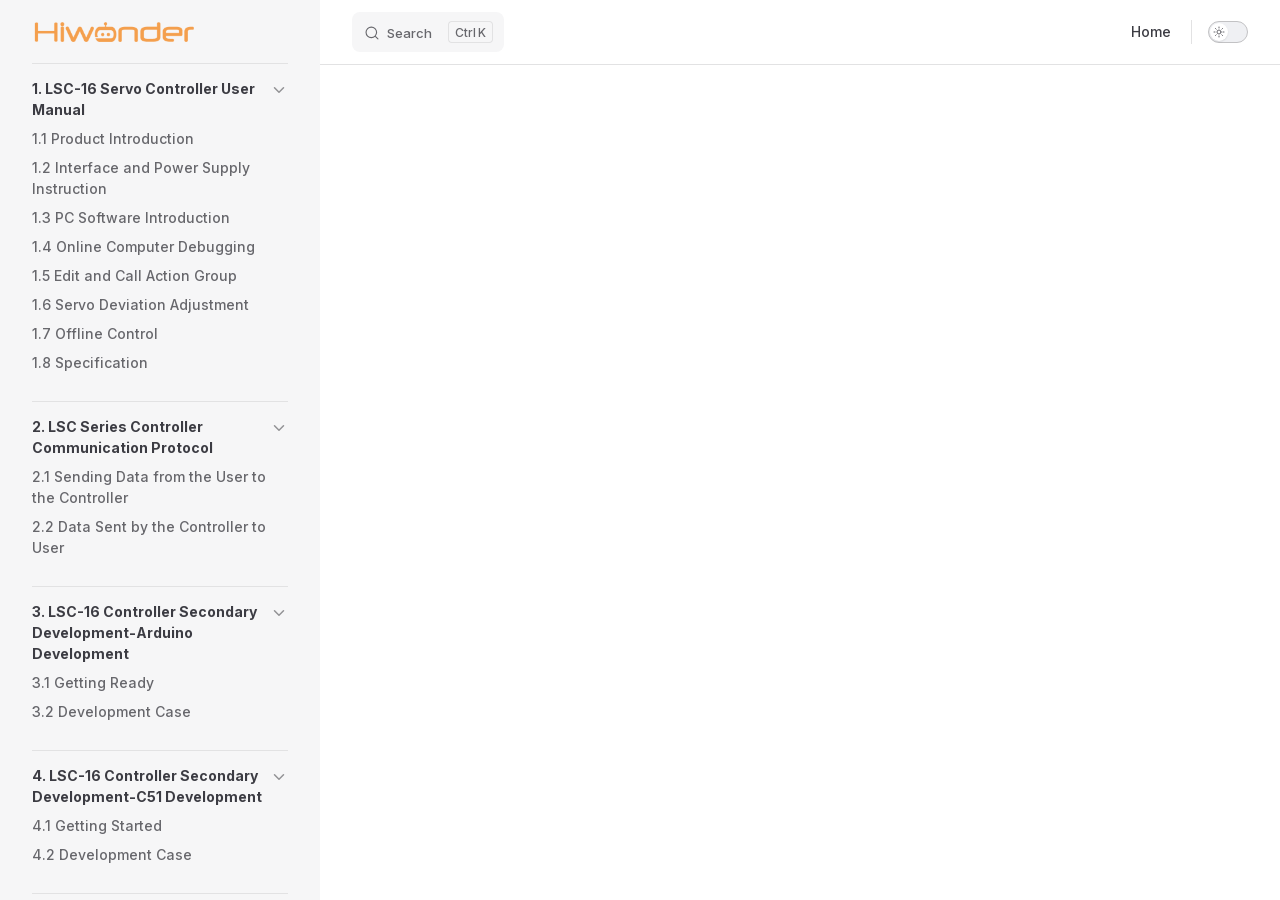
==== projects/16-Channel-Servo-Controller/en/latest/docs/index.html @ 2fcb3df2 "内容修改" ====
<!DOCTYPE html>
<html lang="en-US" dir="ltr">
  <head>
    <meta charset="utf-8">
    <meta name="viewport" content="width=device-width,initial-scale=1">
    <title>16-Channel-Servo-Controller Documentation</title>
    <meta name="description" content="16-Channel-Servo-Controller robot documentation">
    <meta name="generator" content="VitePress v1.6.4">
    <link rel="preload stylesheet" href="/projects/16-Channel-Servo-Controller/en/latest/assets/style.Dv6ISvpn.css" as="style">
    <link rel="preload stylesheet" href="/projects/16-Channel-Servo-Controller/en/latest/vp-icons.css" as="style">
    
    <script type="module" src="/projects/16-Channel-Servo-Controller/en/latest/assets/app.BiX1Dhew.js"></script>
    <link rel="preload" href="/projects/16-Channel-Servo-Controller/en/latest/assets/inter-roman-latin.Di8DUHzh.woff2" as="font" type="font/woff2" crossorigin="">
    <link rel="modulepreload" href="/projects/16-Channel-Servo-Controller/en/latest/assets/chunks/theme.Bctfc_Da.js">
    <link rel="modulepreload" href="/projects/16-Channel-Servo-Controller/en/latest/assets/chunks/framework.DXeNGkhD.js">
    <link rel="modulepreload" href="/projects/16-Channel-Servo-Controller/en/latest/assets/docs_index.md.D8dsH6nH.lean.js">
    <link rel="icon" href="/projects/16-Channel-Servo-Controller/en/latest/favicon.ico">
    <script id="check-dark-mode">(()=>{const e=localStorage.getItem("vitepress-theme-appearance")||"auto",a=window.matchMedia("(prefers-color-scheme: dark)").matches;(!e||e==="auto"?a:e==="dark")&&document.documentElement.classList.add("dark")})();</script>
    <script id="check-mac-os">document.documentElement.classList.toggle("mac",/Mac|iPhone|iPod|iPad/i.test(navigator.platform));</script>
  </head>
  <body>
    <div id="app"><!--[--><div class="Layout" data-v-5d98c3a5><!--[--><!--]--><!--[--><span tabindex="-1" data-v-0b0ada53></span><a href="#VPContent" class="VPSkipLink visually-hidden" data-v-0b0ada53>Skip to content</a><!--]--><!----><header class="VPNav" data-v-5d98c3a5 data-v-ae24b3ad><div class="VPNavBar" data-v-ae24b3ad data-v-6aa21345><div class="wrapper" data-v-6aa21345><div class="container" data-v-6aa21345><div class="title" data-v-6aa21345><div class="VPNavBarTitle has-sidebar" data-v-6aa21345 data-v-1168a8e4><a class="title" href="/projects/16-Channel-Servo-Controller/en/latest/" data-v-1168a8e4><!--[--><!--]--><!--[--><img class="VPImage logo" src="/projects/16-Channel-Servo-Controller/en/latest/e-logo.png" alt data-v-8426fc1a><!--]--><!----><!--[--><!--]--></a></div></div><div class="content" data-v-6aa21345><div class="content-body" data-v-6aa21345><!--[--><!--]--><div class="VPNavBarSearch search" data-v-6aa21345><!--[--><!----><div id="local-search"><button type="button" class="DocSearch DocSearch-Button" aria-label="Search"><span class="DocSearch-Button-Container"><span class="vp-icon DocSearch-Search-Icon"></span><span class="DocSearch-Button-Placeholder">Search</span></span><span class="DocSearch-Button-Keys"><kbd class="DocSearch-Button-Key"></kbd><kbd class="DocSearch-Button-Key">K</kbd></span></button></div><!--]--></div><nav aria-labelledby="main-nav-aria-label" class="VPNavBarMenu menu" data-v-6aa21345 data-v-dc692963><span id="main-nav-aria-label" class="visually-hidden" data-v-dc692963> Main Navigation </span><!--[--><!--[--><a class="VPLink link vp-external-link-icon VPNavBarMenuLink" href="https://www.hiwonder.net/" target="_self" rel="noreferrer" tabindex="0" data-v-dc692963 data-v-e56f3d57><!--[--><span data-v-e56f3d57>Home</span><!--]--></a><!--]--><!--]--></nav><!----><div class="VPNavBarAppearance appearance" data-v-6aa21345 data-v-6c893767><button class="VPSwitch VPSwitchAppearance" type="button" role="switch" title aria-checked="false" data-v-6c893767 data-v-5337faa4 data-v-1d5665e3><span class="check" data-v-1d5665e3><span class="icon" data-v-1d5665e3><!--[--><span class="vpi-sun sun" data-v-5337faa4></span><span class="vpi-moon moon" data-v-5337faa4></span><!--]--></span></span></button></div><!----><div class="VPFlyout VPNavBarExtra extra" data-v-6aa21345 data-v-bb2aa2f0 data-v-cf11d7a2><button type="button" class="button" aria-haspopup="true" aria-expanded="false" aria-label="extra navigation" data-v-cf11d7a2><span class="vpi-more-horizontal icon" data-v-cf11d7a2></span></button><div class="menu" data-v-cf11d7a2><div class="VPMenu" data-v-cf11d7a2 data-v-b98bc113><!----><!--[--><!--[--><!----><div class="group" data-v-bb2aa2f0><div class="item appearance" data-v-bb2aa2f0><p class="label" data-v-bb2aa2f0>Appearance</p><div class="appearance-action" data-v-bb2aa2f0><button class="VPSwitch VPSwitchAppearance" type="button" role="switch" title aria-checked="false" data-v-bb2aa2f0 data-v-5337faa4 data-v-1d5665e3><span class="check" data-v-1d5665e3><span class="icon" data-v-1d5665e3><!--[--><span class="vpi-sun sun" data-v-5337faa4></span><span class="vpi-moon moon" data-v-5337faa4></span><!--]--></span></span></button></div></div></div><!----><!--]--><!--]--></div></div></div><!--[--><!--]--><button type="button" class="VPNavBarHamburger hamburger" aria-label="mobile navigation" aria-expanded="false" aria-controls="VPNavScreen" data-v-6aa21345 data-v-e5dd9c1c><span class="container" data-v-e5dd9c1c><span class="top" data-v-e5dd9c1c></span><span class="middle" data-v-e5dd9c1c></span><span class="bottom" data-v-e5dd9c1c></span></span></button></div></div></div></div><div class="divider" data-v-6aa21345><div class="divider-line" data-v-6aa21345></div></div></div><!----></header><div class="VPLocalNav has-sidebar empty" data-v-5d98c3a5 data-v-a6f0e41e><div class="container" data-v-a6f0e41e><button class="menu" aria-expanded="false" aria-controls="VPSidebarNav" data-v-a6f0e41e><span class="vpi-align-left menu-icon" data-v-a6f0e41e></span><span class="menu-text" data-v-a6f0e41e>Menu</span></button><div class="VPLocalNavOutlineDropdown" style="--vp-vh:0px;" data-v-a6f0e41e data-v-8a42e2b4><button data-v-8a42e2b4>Return to top</button><!----></div></div></div><aside class="VPSidebar" data-v-5d98c3a5 data-v-319d5ca6><div class="curtain" data-v-319d5ca6></div><nav class="nav" id="VPSidebarNav" aria-labelledby="sidebar-aria-label" tabindex="-1" data-v-319d5ca6><span class="visually-hidden" id="sidebar-aria-label" data-v-319d5ca6> Sidebar Navigation </span><!--[--><!--]--><!--[--><div class="no-transition group" data-v-c40bc020><section class="VPSidebarItem level-0 collapsible is-link" data-v-c40bc020 data-v-b3fd67f8><div class="item" tabindex="0" data-v-b3fd67f8><div class="indicator" data-v-b3fd67f8></div><a class="VPLink link link" href="/projects/16-Channel-Servo-Controller/en/latest/docs/1_User_Manual_formatted.html" data-v-b3fd67f8><!--[--><h2 class="text" data-v-b3fd67f8>1. LSC-16 Servo Controller User Manual</h2><!--]--></a><div class="caret" role="button" aria-label="toggle section" tabindex="0" data-v-b3fd67f8><span class="vpi-chevron-right caret-icon" data-v-b3fd67f8></span></div></div><div class="items" data-v-b3fd67f8><!--[--><div class="VPSidebarItem level-1 is-link" data-v-b3fd67f8 data-v-b3fd67f8><div class="item" data-v-b3fd67f8><div class="indicator" data-v-b3fd67f8></div><a class="VPLink link link" href="/projects/16-Channel-Servo-Controller/en/latest/docs/1_User_Manual_formatted.html#_1-1-product-introduction" data-v-b3fd67f8><!--[--><p class="text" data-v-b3fd67f8>1.1 Product Introduction</p><!--]--></a><!----></div><!----></div><div class="VPSidebarItem level-1 is-link" data-v-b3fd67f8 data-v-b3fd67f8><div class="item" data-v-b3fd67f8><div class="indicator" data-v-b3fd67f8></div><a class="VPLink link link" href="/projects/16-Channel-Servo-Controller/en/latest/docs/1_User_Manual_formatted.html#_1-2-interface-and-power-supply-instruction" data-v-b3fd67f8><!--[--><p class="text" data-v-b3fd67f8>1.2 Interface and Power Supply Instruction</p><!--]--></a><!----></div><!----></div><div class="VPSidebarItem level-1 is-link" data-v-b3fd67f8 data-v-b3fd67f8><div class="item" data-v-b3fd67f8><div class="indicator" data-v-b3fd67f8></div><a class="VPLink link link" href="/projects/16-Channel-Servo-Controller/en/latest/docs/1_User_Manual_formatted.html#_1-3-pc-software-introduction" data-v-b3fd67f8><!--[--><p class="text" data-v-b3fd67f8>1.3 PC Software Introduction</p><!--]--></a><!----></div><!----></div><div class="VPSidebarItem level-1 is-link" data-v-b3fd67f8 data-v-b3fd67f8><div class="item" data-v-b3fd67f8><div class="indicator" data-v-b3fd67f8></div><a class="VPLink link link" href="/projects/16-Channel-Servo-Controller/en/latest/docs/1_User_Manual_formatted.html#_1-4-online-computer-debugging" data-v-b3fd67f8><!--[--><p class="text" data-v-b3fd67f8>1.4 Online Computer Debugging</p><!--]--></a><!----></div><!----></div><div class="VPSidebarItem level-1 is-link" data-v-b3fd67f8 data-v-b3fd67f8><div class="item" data-v-b3fd67f8><div class="indicator" data-v-b3fd67f8></div><a class="VPLink link link" href="/projects/16-Channel-Servo-Controller/en/latest/docs/1_User_Manual_formatted.html#_1-5-edit-and-call-action-group" data-v-b3fd67f8><!--[--><p class="text" data-v-b3fd67f8>1.5 Edit and Call Action Group</p><!--]--></a><!----></div><!----></div><div class="VPSidebarItem level-1 is-link" data-v-b3fd67f8 data-v-b3fd67f8><div class="item" data-v-b3fd67f8><div class="indicator" data-v-b3fd67f8></div><a class="VPLink link link" href="/projects/16-Channel-Servo-Controller/en/latest/docs/1_User_Manual_formatted.html#_1-6-servo-deviation-adjustment" data-v-b3fd67f8><!--[--><p class="text" data-v-b3fd67f8>1.6 Servo Deviation Adjustment</p><!--]--></a><!----></div><!----></div><div class="VPSidebarItem level-1 is-link" data-v-b3fd67f8 data-v-b3fd67f8><div class="item" data-v-b3fd67f8><div class="indicator" data-v-b3fd67f8></div><a class="VPLink link link" href="/projects/16-Channel-Servo-Controller/en/latest/docs/1_User_Manual_formatted.html#_1-7-offline-control" data-v-b3fd67f8><!--[--><p class="text" data-v-b3fd67f8>1.7 Offline Control</p><!--]--></a><!----></div><!----></div><div class="VPSidebarItem level-1 is-link" data-v-b3fd67f8 data-v-b3fd67f8><div class="item" data-v-b3fd67f8><div class="indicator" data-v-b3fd67f8></div><a class="VPLink link link" href="/projects/16-Channel-Servo-Controller/en/latest/docs/1_User_Manual_formatted.html#_1-8-specification" data-v-b3fd67f8><!--[--><p class="text" data-v-b3fd67f8>1.8 Specification</p><!--]--></a><!----></div><!----></div><!--]--></div></section></div><div class="no-transition group" data-v-c40bc020><section class="VPSidebarItem level-0 collapsible is-link" data-v-c40bc020 data-v-b3fd67f8><div class="item" tabindex="0" data-v-b3fd67f8><div class="indicator" data-v-b3fd67f8></div><a class="VPLink link link" href="/projects/16-Channel-Servo-Controller/en/latest/docs/2_Communication_Protocol.html" data-v-b3fd67f8><!--[--><h2 class="text" data-v-b3fd67f8>2. LSC Series Controller Communication Protocol</h2><!--]--></a><div class="caret" role="button" aria-label="toggle section" tabindex="0" data-v-b3fd67f8><span class="vpi-chevron-right caret-icon" data-v-b3fd67f8></span></div></div><div class="items" data-v-b3fd67f8><!--[--><div class="VPSidebarItem level-1 is-link" data-v-b3fd67f8 data-v-b3fd67f8><div class="item" data-v-b3fd67f8><div class="indicator" data-v-b3fd67f8></div><a class="VPLink link link" href="/projects/16-Channel-Servo-Controller/en/latest/docs/2_Communication_Protocol.html#_2-1-sending-data-from-the-user-to-the-controller" data-v-b3fd67f8><!--[--><p class="text" data-v-b3fd67f8>2.1 Sending Data from the User to the Controller</p><!--]--></a><!----></div><!----></div><div class="VPSidebarItem level-1 is-link" data-v-b3fd67f8 data-v-b3fd67f8><div class="item" data-v-b3fd67f8><div class="indicator" data-v-b3fd67f8></div><a class="VPLink link link" href="/projects/16-Channel-Servo-Controller/en/latest/docs/2_Communication_Protocol.html#_2-2-data-sent-by-the-controller-to-user" data-v-b3fd67f8><!--[--><p class="text" data-v-b3fd67f8>2.2 Data Sent by the Controller to User</p><!--]--></a><!----></div><!----></div><!--]--></div></section></div><div class="no-transition group" data-v-c40bc020><section class="VPSidebarItem level-0 collapsible is-link" data-v-c40bc020 data-v-b3fd67f8><div class="item" tabindex="0" data-v-b3fd67f8><div class="indicator" data-v-b3fd67f8></div><a class="VPLink link link" href="/projects/16-Channel-Servo-Controller/en/latest/docs/3_Arduino_Development.html" data-v-b3fd67f8><!--[--><h2 class="text" data-v-b3fd67f8>3. LSC-16 Controller Secondary Development-Arduino Development</h2><!--]--></a><div class="caret" role="button" aria-label="toggle section" tabindex="0" data-v-b3fd67f8><span class="vpi-chevron-right caret-icon" data-v-b3fd67f8></span></div></div><div class="items" data-v-b3fd67f8><!--[--><div class="VPSidebarItem level-1 is-link" data-v-b3fd67f8 data-v-b3fd67f8><div class="item" data-v-b3fd67f8><div class="indicator" data-v-b3fd67f8></div><a class="VPLink link link" href="/projects/16-Channel-Servo-Controller/en/latest/docs/3_Arduino_Development.html#_3-1-getting-ready" data-v-b3fd67f8><!--[--><p class="text" data-v-b3fd67f8>3.1 Getting Ready</p><!--]--></a><!----></div><!----></div><div class="VPSidebarItem level-1 is-link" data-v-b3fd67f8 data-v-b3fd67f8><div class="item" data-v-b3fd67f8><div class="indicator" data-v-b3fd67f8></div><a class="VPLink link link" href="/projects/16-Channel-Servo-Controller/en/latest/docs/3_Arduino_Development.html#_3-2-development-case" data-v-b3fd67f8><!--[--><p class="text" data-v-b3fd67f8>3.2 Development Case</p><!--]--></a><!----></div><!----></div><!--]--></div></section></div><div class="no-transition group" data-v-c40bc020><section class="VPSidebarItem level-0 collapsible is-link" data-v-c40bc020 data-v-b3fd67f8><div class="item" tabindex="0" data-v-b3fd67f8><div class="indicator" data-v-b3fd67f8></div><a class="VPLink link link" href="/projects/16-Channel-Servo-Controller/en/latest/docs/4_C51_Development.html" data-v-b3fd67f8><!--[--><h2 class="text" data-v-b3fd67f8>4. LSC-16 Controller Secondary Development-C51 Development</h2><!--]--></a><div class="caret" role="button" aria-label="toggle section" tabindex="0" data-v-b3fd67f8><span class="vpi-chevron-right caret-icon" data-v-b3fd67f8></span></div></div><div class="items" data-v-b3fd67f8><!--[--><div class="VPSidebarItem level-1 is-link" data-v-b3fd67f8 data-v-b3fd67f8><div class="item" data-v-b3fd67f8><div class="indicator" data-v-b3fd67f8></div><a class="VPLink link link" href="/projects/16-Channel-Servo-Controller/en/latest/docs/4_C51_Development.html#_4-1-getting-started" data-v-b3fd67f8><!--[--><p class="text" data-v-b3fd67f8>4.1 Getting Started</p><!--]--></a><!----></div><!----></div><div class="VPSidebarItem level-1 is-link" data-v-b3fd67f8 data-v-b3fd67f8><div class="item" data-v-b3fd67f8><div class="indicator" data-v-b3fd67f8></div><a class="VPLink link link" href="/projects/16-Channel-Servo-Controller/en/latest/docs/4_C51_Development.html#_4-2-development-case" data-v-b3fd67f8><!--[--><p class="text" data-v-b3fd67f8>4.2 Development Case</p><!--]--></a><!----></div><!----></div><!--]--></div></section></div><div class="no-transition group" data-v-c40bc020><section class="VPSidebarItem level-0 collapsible is-link" data-v-c40bc020 data-v-b3fd67f8><div class="item" tabindex="0" data-v-b3fd67f8><div class="indicator" data-v-b3fd67f8></div><a class="VPLink link link" href="/projects/16-Channel-Servo-Controller/en/latest/docs/5_STM32_Development.html" data-v-b3fd67f8><!--[--><h2 class="text" data-v-b3fd67f8>5. LSC-16 Controller Secondary Development-STM32 Development</h2><!--]--></a><div class="caret" role="button" aria-label="toggle section" tabindex="0" data-v-b3fd67f8><span class="vpi-chevron-right caret-icon" data-v-b3fd67f8></span></div></div><div class="items" data-v-b3fd67f8><!--[--><div class="VPSidebarItem level-1 is-link" data-v-b3fd67f8 data-v-b3fd67f8><div class="item" data-v-b3fd67f8><div class="indicator" data-v-b3fd67f8></div><a class="VPLink link link" href="/projects/16-Channel-Servo-Controller/en/latest/docs/5_STM32_Development.html#_5-1-getting-ready" data-v-b3fd67f8><!--[--><p class="text" data-v-b3fd67f8>5.1 Getting Ready</p><!--]--></a><!----></div><!----></div><div class="VPSidebarItem level-1 is-link" data-v-b3fd67f8 data-v-b3fd67f8><div class="item" data-v-b3fd67f8><div class="indicator" data-v-b3fd67f8></div><a class="VPLink link link" href="/projects/16-Channel-Servo-Controller/en/latest/docs/5_STM32_Development.html#_5-2-development-case" data-v-b3fd67f8><!--[--><p class="text" data-v-b3fd67f8>5.2 Development Case</p><!--]--></a><!----></div><!----></div><!--]--></div></section></div><div class="no-transition group" data-v-c40bc020><section class="VPSidebarItem level-0 collapsible is-link" data-v-c40bc020 data-v-b3fd67f8><div class="item" tabindex="0" data-v-b3fd67f8><div class="indicator" data-v-b3fd67f8></div><a class="VPLink link link" href="/projects/16-Channel-Servo-Controller/en/latest/docs/6_Raspberry_Pi_Development.html" data-v-b3fd67f8><!--[--><h2 class="text" data-v-b3fd67f8>6. LSC-16 Controller Secondary Development-Raspberry Pi Development</h2><!--]--></a><div class="caret" role="button" aria-label="toggle section" tabindex="0" data-v-b3fd67f8><span class="vpi-chevron-right caret-icon" data-v-b3fd67f8></span></div></div><div class="items" data-v-b3fd67f8><!--[--><div class="VPSidebarItem level-1 is-link" data-v-b3fd67f8 data-v-b3fd67f8><div class="item" data-v-b3fd67f8><div class="indicator" data-v-b3fd67f8></div><a class="VPLink link link" href="/projects/16-Channel-Servo-Controller/en/latest/docs/6_Raspberry_Pi_Development.html#_6-1-getting-started" data-v-b3fd67f8><!--[--><p class="text" data-v-b3fd67f8>6.1 Getting Started</p><!--]--></a><!----></div><!----></div><div class="VPSidebarItem level-1 is-link" data-v-b3fd67f8 data-v-b3fd67f8><div class="item" data-v-b3fd67f8><div class="indicator" data-v-b3fd67f8></div><a class="VPLink link link" href="/projects/16-Channel-Servo-Controller/en/latest/docs/6_Raspberry_Pi_Development.html#_6-2-development-case" data-v-b3fd67f8><!--[--><p class="text" data-v-b3fd67f8>6.2 Development Case</p><!--]--></a><!----></div><!----></div><!--]--></div></section></div><div class="no-transition group" data-v-c40bc020><div class="VPSidebarItem level-0 collapsible is-link" data-v-c40bc020 data-v-b3fd67f8><div class="item" tabindex="0" data-v-b3fd67f8><div class="indicator" data-v-b3fd67f8></div><a class="VPLink link link" href="/projects/16-Channel-Servo-Controller/en/latest/docs/Appendix.html" data-v-b3fd67f8><!--[--><p class="text" data-v-b3fd67f8>Appendix</p><!--]--></a><!----></div><!----></div></div><!--]--><!--[--><!--]--></nav></aside><div class="VPContent has-sidebar" id="VPContent" data-v-5d98c3a5 data-v-1428d186><page-redirect data-v-1428d186></page-redirect></div><!----><!--[--><!--]--></div><!--[--><!----><!--]--><!----><!--]--></div>
    <script>window.__VP_HASH_MAP__=JSON.parse("{\"docs_1_user_manual_formatted.md\":\"C1o42Qqg\",\"docs_2_communication_protocol.md\":\"D1e0ggDQ\",\"docs_3_arduino_development.md\":\"C_wX6kDn\",\"docs_4_c51_development.md\":\"CVQ01nu6\",\"docs_5_stm32_development.md\":\"CyA9_jMv\",\"docs_6_raspberry_pi_development.md\":\"CxsygQJP\",\"docs_appendix.md\":\"DvGP9Tf9\",\"docs_index.md\":\"D8dsH6nH\",\"index.md\":\"Db_1Ueg2\"}");window.__VP_SITE_DATA__=JSON.parse("{\"lang\":\"en-US\",\"dir\":\"ltr\",\"title\":\"16-Channel-Servo-Controller Documentation\",\"description\":\"16-Channel-Servo-Controller robot documentation\",\"base\":\"/projects/16-Channel-Servo-Controller/en/latest/\",\"head\":[],\"router\":{\"prefetchLinks\":true},\"appearance\":true,\"themeConfig\":{\"siteTitle\":false,\"logo\":\"/e-logo.png\",\"outline\":[2,3],\"search\":{\"provider\":\"local\",\"options\":{\"translations\":{\"button\":{\"buttonText\":\"Search\",\"buttonAriaLabel\":\"Search\"},\"modal\":{\"searchBox\":{\"resetButtonTitle\":\"Clear search query\",\"resetButtonAriaLabel\":\"Clear search query\",\"cancelButtonText\":\"Cancel\",\"cancelButtonAriaLabel\":\"Cancel\"},\"startScreen\":{\"recentSearchTitle\":\"Recent Searches\",\"noRecentSearchText\":\"No recent searches\",\"suggestedQueryTitle\":\"Suggested Queries\"},\"noResultsScreen\":{\"noResultsText\":\"No results found for\",\"suggestedQueryText\":\"You can try searching for\",\"reportMissingResultsText\":\"Have any queries?\",\"reportMissingResultsLinkText\":\"Report here\"},\"footer\":{\"selectText\":\"to select\",\"navigateText\":\"to navigate\",\"closeText\":\"to close\"}}}}},\"nav\":[{\"text\":\"Home\",\"link\":\"https://www.hiwonder.net/\",\"target\":\"_self\"}],\"sidebar\":[{\"text\":\"1. LSC-16 Servo Controller User Manual\",\"link\":\"/docs/1_User_Manual_formatted.html\",\"collapsed\":false,\"items\":[{\"text\":\"1.1 Product Introduction\",\"link\":\"/docs/1_User_Manual_formatted.html#_1-1-product-introduction\"},{\"text\":\"1.2 Interface and Power Supply Instruction\",\"link\":\"/docs/1_User_Manual_formatted.html#_1-2-interface-and-power-supply-instruction\"},{\"text\":\"1.3 PC Software Introduction\",\"link\":\"/docs/1_User_Manual_formatted.html#_1-3-pc-software-introduction\"},{\"text\":\"1.4 Online Computer Debugging\",\"link\":\"/docs/1_User_Manual_formatted.html#_1-4-online-computer-debugging\"},{\"text\":\"1.5 Edit and Call Action Group\",\"link\":\"/docs/1_User_Manual_formatted.html#_1-5-edit-and-call-action-group\"},{\"text\":\"1.6 Servo Deviation Adjustment\",\"link\":\"/docs/1_User_Manual_formatted.html#_1-6-servo-deviation-adjustment\"},{\"text\":\"1.7 Offline Control\",\"link\":\"/docs/1_User_Manual_formatted.html#_1-7-offline-control\"},{\"text\":\"1.8 Specification\",\"link\":\"/docs/1_User_Manual_formatted.html#_1-8-specification\"}]},{\"text\":\"2. LSC Series Controller Communication Protocol\",\"link\":\"/docs/2_Communication_Protocol.html\",\"collapsed\":false,\"items\":[{\"text\":\"2.1 Sending Data from the User to the Controller\",\"link\":\"/docs/2_Communication_Protocol.html#_2-1-sending-data-from-the-user-to-the-controller\"},{\"text\":\"2.2 Data Sent by the Controller to User\",\"link\":\"/docs/2_Communication_Protocol.html#_2-2-data-sent-by-the-controller-to-user\"}]},{\"text\":\"3. LSC-16 Controller Secondary Development-Arduino Development\",\"link\":\"/docs/3_Arduino_Development.html\",\"collapsed\":false,\"items\":[{\"text\":\"3.1 Getting Ready\",\"link\":\"/docs/3_Arduino_Development.html#_3-1-getting-ready\"},{\"text\":\"3.2 Development Case\",\"link\":\"/docs/3_Arduino_Development.html#_3-2-development-case\"}]},{\"text\":\"4. LSC-16 Controller Secondary Development-C51 Development\",\"link\":\"/docs/4_C51_Development.html\",\"collapsed\":false,\"items\":[{\"text\":\"4.1 Getting Started\",\"link\":\"/docs/4_C51_Development.html#_4-1-getting-started\"},{\"text\":\"4.2 Development Case\",\"link\":\"/docs/4_C51_Development.html#_4-2-development-case\"}]},{\"text\":\"5. LSC-16 Controller Secondary Development-STM32 Development\",\"link\":\"/docs/5_STM32_Development.html\",\"collapsed\":false,\"items\":[{\"text\":\"5.1 Getting Ready\",\"link\":\"/docs/5_STM32_Development.html#_5-1-getting-ready\"},{\"text\":\"5.2 Development Case\",\"link\":\"/docs/5_STM32_Development.html#_5-2-development-case\"}]},{\"text\":\"6. LSC-16 Controller Secondary Development-Raspberry Pi Development\",\"link\":\"/docs/6_Raspberry_Pi_Development.html\",\"collapsed\":false,\"items\":[{\"text\":\"6.1 Getting Started\",\"link\":\"/docs/6_Raspberry_Pi_Development.html#_6-1-getting-started\"},{\"text\":\"6.2 Development Case\",\"link\":\"/docs/6_Raspberry_Pi_Development.html#_6-2-development-case\"}]},{\"text\":\"Appendix\",\"link\":\"/docs/Appendix.html\",\"collapsed\":false,\"items\":[]}]},\"locales\":{},\"scrollOffset\":134,\"cleanUrls\":false}");</script>
    
  </body>
</html>
---- projects/16-Channel-Servo-Controller/en/latest/assets/style.Dv6ISvpn.css ----
@font-face{font-family:Inter;font-style:normal;font-weight:100 900;font-display:swap;src:url(/projects/16-Channel-Servo-Controller/en/latest/assets/inter-roman-cyrillic-ext.BBPuwvHQ.woff2) format("woff2");unicode-range:U+0460-052F,U+1C80-1C88,U+20B4,U+2DE0-2DFF,U+A640-A69F,U+FE2E-FE2F}@font-face{font-family:Inter;font-style:normal;font-weight:100 900;font-display:swap;src:url(/projects/16-Channel-Servo-Controller/en/latest/assets/inter-roman-cyrillic.C5lxZ8CY.woff2) format("woff2");unicode-range:U+0301,U+0400-045F,U+0490-0491,U+04B0-04B1,U+2116}@font-face{font-family:Inter;font-style:normal;font-weight:100 900;font-display:swap;src:url(/projects/16-Channel-Servo-Controller/en/latest/assets/inter-roman-greek-ext.CqjqNYQ-.woff2) format("woff2");unicode-range:U+1F00-1FFF}@font-face{font-family:Inter;font-style:normal;font-weight:100 900;font-display:swap;src:url(/projects/16-Channel-Servo-Controller/en/latest/assets/inter-roman-greek.BBVDIX6e.woff2) format("woff2");unicode-range:U+0370-0377,U+037A-037F,U+0384-038A,U+038C,U+038E-03A1,U+03A3-03FF}@font-face{font-family:Inter;font-style:normal;font-weight:100 900;font-display:swap;src:url(/projects/16-Channel-Servo-Controller/en/latest/assets/inter-roman-vietnamese.BjW4sHH5.woff2) format("woff2");unicode-range:U+0102-0103,U+0110-0111,U+0128-0129,U+0168-0169,U+01A0-01A1,U+01AF-01B0,U+0300-0301,U+0303-0304,U+0308-0309,U+0323,U+0329,U+1EA0-1EF9,U+20AB}@font-face{font-family:Inter;font-style:normal;font-weight:100 900;font-display:swap;src:url(/projects/16-Channel-Servo-Controller/en/latest/assets/inter-roman-latin-ext.4ZJIpNVo.woff2) format("woff2");unicode-range:U+0100-02AF,U+0304,U+0308,U+0329,U+1E00-1E9F,U+1EF2-1EFF,U+2020,U+20A0-20AB,U+20AD-20C0,U+2113,U+2C60-2C7F,U+A720-A7FF}@font-face{font-family:Inter;font-style:normal;font-weight:100 900;font-display:swap;src:url(/projects/16-Channel-Servo-Controller/en/latest/assets/inter-roman-latin.Di8DUHzh.woff2) format("woff2");unicode-range:U+0000-00FF,U+0131,U+0152-0153,U+02BB-02BC,U+02C6,U+02DA,U+02DC,U+0304,U+0308,U+0329,U+2000-206F,U+2074,U+20AC,U+2122,U+2191,U+2193,U+2212,U+2215,U+FEFF,U+FFFD}@font-face{font-family:Inter;font-style:italic;font-weight:100 900;font-display:swap;src:url(/projects/16-Channel-Servo-Controller/en/latest/assets/inter-italic-cyrillic-ext.r48I6akx.woff2) format("woff2");unicode-range:U+0460-052F,U+1C80-1C88,U+20B4,U+2DE0-2DFF,U+A640-A69F,U+FE2E-FE2F}@font-face{font-family:Inter;font-style:italic;font-weight:100 900;font-display:swap;src:url(/projects/16-Channel-Servo-Controller/en/latest/assets/inter-italic-cyrillic.By2_1cv3.woff2) format("woff2");unicode-range:U+0301,U+0400-045F,U+0490-0491,U+04B0-04B1,U+2116}@font-face{font-family:Inter;font-style:italic;font-weight:100 900;font-display:swap;src:url(/projects/16-Channel-Servo-Controller/en/latest/assets/inter-italic-greek-ext.1u6EdAuj.woff2) format("woff2");unicode-range:U+1F00-1FFF}@font-face{font-family:Inter;font-style:italic;font-weight:100 900;font-display:swap;src:url(/projects/16-Channel-Servo-Controller/en/latest/assets/inter-italic-greek.DJ8dCoTZ.woff2) format("woff2");unicode-range:U+0370-0377,U+037A-037F,U+0384-038A,U+038C,U+038E-03A1,U+03A3-03FF}@font-face{font-family:Inter;font-style:italic;font-weight:100 900;font-display:swap;src:url(/projects/16-Channel-Servo-Controller/en/latest/assets/inter-italic-vietnamese.BSbpV94h.woff2) format("woff2");unicode-range:U+0102-0103,U+0110-0111,U+0128-0129,U+0168-0169,U+01A0-01A1,U+01AF-01B0,U+0300-0301,U+0303-0304,U+0308-0309,U+0323,U+0329,U+1EA0-1EF9,U+20AB}@font-face{font-family:Inter;font-style:italic;font-weight:100 900;font-display:swap;src:url(/projects/16-Channel-Servo-Controller/en/latest/assets/inter-italic-latin-ext.CN1xVJS-.woff2) format("woff2");unicode-range:U+0100-02AF,U+0304,U+0308,U+0329,U+1E00-1E9F,U+1EF2-1EFF,U+2020,U+20A0-20AB,U+20AD-20C0,U+2113,U+2C60-2C7F,U+A720-A7FF}@font-face{font-family:Inter;font-style:italic;font-weight:100 900;font-display:swap;src:url(/projects/16-Channel-Servo-Controller/en/latest/assets/inter-italic-latin.C2AdPX0b.woff2) format("woff2");unicode-range:U+0000-00FF,U+0131,U+0152-0153,U+02BB-02BC,U+02C6,U+02DA,U+02DC,U+0304,U+0308,U+0329,U+2000-206F,U+2074,U+20AC,U+2122,U+2191,U+2193,U+2212,U+2215,U+FEFF,U+FFFD}@font-face{font-family:Punctuation SC;font-weight:400;src:local("PingFang SC Regular"),local("Noto Sans CJK SC"),local("Microsoft YaHei");unicode-range:U+201C,U+201D,U+2018,U+2019,U+2E3A,U+2014,U+2013,U+2026,U+00B7,U+007E,U+002F}@font-face{font-family:Punctuation SC;font-weight:500;src:local("PingFang SC Medium"),local("Noto Sans CJK SC"),local("Microsoft YaHei");unicode-range:U+201C,U+201D,U+2018,U+2019,U+2E3A,U+2014,U+2013,U+2026,U+00B7,U+007E,U+002F}@font-face{font-family:Punctuation SC;font-weight:600;src:local("PingFang SC Semibold"),local("Noto Sans CJK SC Bold"),local("Microsoft YaHei Bold");unicode-range:U+201C,U+201D,U+2018,U+2019,U+2E3A,U+2014,U+2013,U+2026,U+00B7,U+007E,U+002F}@font-face{font-family:Punctuation SC;font-weight:700;src:local("PingFang SC Semibold"),local("Noto Sans CJK SC Bold"),local("Microsoft YaHei Bold");unicode-range:U+201C,U+201D,U+2018,U+2019,U+2E3A,U+2014,U+2013,U+2026,U+00B7,U+007E,U+002F}:root{--vp-c-white: #ffffff;--vp-c-black: #000000;--vp-c-neutral: var(--vp-c-black);--vp-c-neutral-inverse: var(--vp-c-white)}.dark{--vp-c-neutral: var(--vp-c-white);--vp-c-neutral-inverse: var(--vp-c-black)}:root{--vp-c-gray-1: #dddde3;--vp-c-gray-2: #e4e4e9;--vp-c-gray-3: #ebebef;--vp-c-gray-soft: rgba(142, 150, 170, .14);--vp-c-indigo-1: #3451b2;--vp-c-indigo-2: #3a5ccc;--vp-c-indigo-3: #5672cd;--vp-c-indigo-soft: rgba(100, 108, 255, .14);--vp-c-purple-1: #6f42c1;--vp-c-purple-2: #7e4cc9;--vp-c-purple-3: #8e5cd9;--vp-c-purple-soft: rgba(159, 122, 234, .14);--vp-c-green-1: #18794e;--vp-c-green-2: #299764;--vp-c-green-3: #30a46c;--vp-c-green-soft: rgba(16, 185, 129, .14);--vp-c-yellow-1: #915930;--vp-c-yellow-2: #946300;--vp-c-yellow-3: #9f6a00;--vp-c-yellow-soft: rgba(234, 179, 8, .14);--vp-c-red-1: #b8272c;--vp-c-red-2: #d5393e;--vp-c-red-3: #e0575b;--vp-c-red-soft: rgba(244, 63, 94, .14);--vp-c-sponsor: #db2777}.dark{--vp-c-gray-1: #515c67;--vp-c-gray-2: #414853;--vp-c-gray-3: #32363f;--vp-c-gray-soft: rgba(101, 117, 133, .16);--vp-c-indigo-1: #a8b1ff;--vp-c-indigo-2: #5c73e7;--vp-c-indigo-3: #3e63dd;--vp-c-indigo-soft: rgba(100, 108, 255, .16);--vp-c-purple-1: #c8abfa;--vp-c-purple-2: #a879e6;--vp-c-purple-3: #8e5cd9;--vp-c-purple-soft: rgba(159, 122, 234, .16);--vp-c-green-1: #3dd68c;--vp-c-green-2: #30a46c;--vp-c-green-3: #298459;--vp-c-green-soft: rgba(16, 185, 129, .16);--vp-c-yellow-1: #f9b44e;--vp-c-yellow-2: #da8b17;--vp-c-yellow-3: #a46a0a;--vp-c-yellow-soft: rgba(234, 179, 8, .16);--vp-c-red-1: #f66f81;--vp-c-red-2: #f14158;--vp-c-red-3: #b62a3c;--vp-c-red-soft: rgba(244, 63, 94, .16)}:root{--vp-c-bg: #ffffff;--vp-c-bg-alt: #f6f6f7;--vp-c-bg-elv: #ffffff;--vp-c-bg-soft: #f6f6f7}.dark{--vp-c-bg: #1b1b1f;--vp-c-bg-alt: #161618;--vp-c-bg-elv: #202127;--vp-c-bg-soft: #202127}:root{--vp-c-border: #c2c2c4;--vp-c-divider: #e2e2e3;--vp-c-gutter: #e2e2e3}.dark{--vp-c-border: #3c3f44;--vp-c-divider: #2e2e32;--vp-c-gutter: #000000}:root{--vp-c-text-1: #3c3c43;--vp-c-text-2: #67676c;--vp-c-text-3: #929295}.dark{--vp-c-text-1: #dfdfd6;--vp-c-text-2: #98989f;--vp-c-text-3: #6a6a71}:root{--vp-c-default-1: var(--vp-c-gray-1);--vp-c-default-2: var(--vp-c-gray-2);--vp-c-default-3: var(--vp-c-gray-3);--vp-c-default-soft: var(--vp-c-gray-soft);--vp-c-brand-1: var(--vp-c-indigo-1);--vp-c-brand-2: var(--vp-c-indigo-2);--vp-c-brand-3: var(--vp-c-indigo-3);--vp-c-brand-soft: var(--vp-c-indigo-soft);--vp-c-brand: var(--vp-c-brand-1);--vp-c-tip-1: var(--vp-c-brand-1);--vp-c-tip-2: var(--vp-c-brand-2);--vp-c-tip-3: var(--vp-c-brand-3);--vp-c-tip-soft: var(--vp-c-brand-soft);--vp-c-note-1: var(--vp-c-brand-1);--vp-c-note-2: var(--vp-c-brand-2);--vp-c-note-3: var(--vp-c-brand-3);--vp-c-note-soft: var(--vp-c-brand-soft);--vp-c-success-1: var(--vp-c-green-1);--vp-c-success-2: var(--vp-c-green-2);--vp-c-success-3: var(--vp-c-green-3);--vp-c-success-soft: var(--vp-c-green-soft);--vp-c-important-1: var(--vp-c-purple-1);--vp-c-important-2: var(--vp-c-purple-2);--vp-c-important-3: var(--vp-c-purple-3);--vp-c-important-soft: var(--vp-c-purple-soft);--vp-c-warning-1: var(--vp-c-yellow-1);--vp-c-warning-2: var(--vp-c-yellow-2);--vp-c-warning-3: var(--vp-c-yellow-3);--vp-c-warning-soft: var(--vp-c-yellow-soft);--vp-c-danger-1: var(--vp-c-red-1);--vp-c-danger-2: var(--vp-c-red-2);--vp-c-danger-3: var(--vp-c-red-3);--vp-c-danger-soft: var(--vp-c-red-soft);--vp-c-caution-1: var(--vp-c-red-1);--vp-c-caution-2: var(--vp-c-red-2);--vp-c-caution-3: var(--vp-c-red-3);--vp-c-caution-soft: var(--vp-c-red-soft)}:root{--vp-font-family-base: "Inter", ui-sans-serif, system-ui, sans-serif, "Apple Color Emoji", "Segoe UI Emoji", "Segoe UI Symbol", "Noto Color Emoji";--vp-font-family-mono: ui-monospace, "Menlo", "Monaco", "Consolas", "Liberation Mono", "Courier New", monospace;font-optical-sizing:auto}:root:where(:lang(zh)){--vp-font-family-base: "Punctuation SC", "Inter", ui-sans-serif, system-ui, sans-serif, "Apple Color Emoji", "Segoe UI Emoji", "Segoe UI Symbol", "Noto Color Emoji"}:root{--vp-shadow-1: 0 1px 2px rgba(0, 0, 0, .04), 0 1px 2px rgba(0, 0, 0, .06);--vp-shadow-2: 0 3px 12px rgba(0, 0, 0, .07), 0 1px 4px rgba(0, 0, 0, .07);--vp-shadow-3: 0 12px 32px rgba(0, 0, 0, .1), 0 2px 6px rgba(0, 0, 0, .08);--vp-shadow-4: 0 14px 44px rgba(0, 0, 0, .12), 0 3px 9px rgba(0, 0, 0, .12);--vp-shadow-5: 0 18px 56px rgba(0, 0, 0, .16), 0 4px 12px rgba(0, 0, 0, .16)}:root{--vp-z-index-footer: 10;--vp-z-index-local-nav: 20;--vp-z-index-nav: 30;--vp-z-index-layout-top: 40;--vp-z-index-backdrop: 50;--vp-z-index-sidebar: 60}@media (min-width: 960px){:root{--vp-z-index-sidebar: 25}}:root{--vp-layout-max-width: 1440px}:root{--vp-header-anchor-symbol: "#"}:root{--vp-code-line-height: 1.7;--vp-code-font-size: .875em;--vp-code-color: var(--vp-c-brand-1);--vp-code-link-color: var(--vp-c-brand-1);--vp-code-link-hover-color: var(--vp-c-brand-2);--vp-code-bg: var(--vp-c-default-soft);--vp-code-block-color: var(--vp-c-text-2);--vp-code-block-bg: var(--vp-c-bg-alt);--vp-code-block-divider-color: var(--vp-c-gutter);--vp-code-lang-color: var(--vp-c-text-3);--vp-code-line-highlight-color: var(--vp-c-default-soft);--vp-code-line-number-color: var(--vp-c-text-3);--vp-code-line-diff-add-color: var(--vp-c-success-soft);--vp-code-line-diff-add-symbol-color: var(--vp-c-success-1);--vp-code-line-diff-remove-color: var(--vp-c-danger-soft);--vp-code-line-diff-remove-symbol-color: var(--vp-c-danger-1);--vp-code-line-warning-color: var(--vp-c-warning-soft);--vp-code-line-error-color: var(--vp-c-danger-soft);--vp-code-copy-code-border-color: var(--vp-c-divider);--vp-code-copy-code-bg: var(--vp-c-bg-soft);--vp-code-copy-code-hover-border-color: var(--vp-c-divider);--vp-code-copy-code-hover-bg: var(--vp-c-bg);--vp-code-copy-code-active-text: var(--vp-c-text-2);--vp-code-copy-copied-text-content: "Copied";--vp-code-tab-divider: var(--vp-code-block-divider-color);--vp-code-tab-text-color: var(--vp-c-text-2);--vp-code-tab-bg: var(--vp-code-block-bg);--vp-code-tab-hover-text-color: var(--vp-c-text-1);--vp-code-tab-active-text-color: var(--vp-c-text-1);--vp-code-tab-active-bar-color: var(--vp-c-brand-1)}:lang(es),:lang(pt){--vp-code-copy-copied-text-content: "Copiado"}:lang(fa){--vp-code-copy-copied-text-content: "کپی شد"}:lang(ko){--vp-code-copy-copied-text-content: "복사됨"}:lang(ru){--vp-code-copy-copied-text-content: "Скопировано"}:lang(zh){--vp-code-copy-copied-text-content: "已复制"}:root{--vp-button-brand-border: transparent;--vp-button-brand-text: var(--vp-c-white);--vp-button-brand-bg: var(--vp-c-brand-3);--vp-button-brand-hover-border: transparent;--vp-button-brand-hover-text: var(--vp-c-white);--vp-button-brand-hover-bg: var(--vp-c-brand-2);--vp-button-brand-active-border: transparent;--vp-button-brand-active-text: var(--vp-c-white);--vp-button-brand-active-bg: var(--vp-c-brand-1);--vp-button-alt-border: transparent;--vp-button-alt-text: var(--vp-c-text-1);--vp-button-alt-bg: var(--vp-c-default-3);--vp-button-alt-hover-border: transparent;--vp-button-alt-hover-text: var(--vp-c-text-1);--vp-button-alt-hover-bg: var(--vp-c-default-2);--vp-button-alt-active-border: transparent;--vp-button-alt-active-text: var(--vp-c-text-1);--vp-button-alt-active-bg: var(--vp-c-default-1);--vp-button-sponsor-border: var(--vp-c-text-2);--vp-button-sponsor-text: var(--vp-c-text-2);--vp-button-sponsor-bg: transparent;--vp-button-sponsor-hover-border: var(--vp-c-sponsor);--vp-button-sponsor-hover-text: var(--vp-c-sponsor);--vp-button-sponsor-hover-bg: transparent;--vp-button-sponsor-active-border: var(--vp-c-sponsor);--vp-button-sponsor-active-text: var(--vp-c-sponsor);--vp-button-sponsor-active-bg: transparent}:root{--vp-custom-block-font-size: 14px;--vp-custom-block-code-font-size: 13px;--vp-custom-block-info-border: transparent;--vp-custom-block-info-text: var(--vp-c-text-1);--vp-custom-block-info-bg: var(--vp-c-default-soft);--vp-custom-block-info-code-bg: var(--vp-c-default-soft);--vp-custom-block-note-border: transparent;--vp-custom-block-note-text: var(--vp-c-text-1);--vp-custom-block-note-bg: var(--vp-c-default-soft);--vp-custom-block-note-code-bg: var(--vp-c-default-soft);--vp-custom-block-tip-border: transparent;--vp-custom-block-tip-text: var(--vp-c-text-1);--vp-custom-block-tip-bg: var(--vp-c-tip-soft);--vp-custom-block-tip-code-bg: var(--vp-c-tip-soft);--vp-custom-block-important-border: transparent;--vp-custom-block-important-text: var(--vp-c-text-1);--vp-custom-block-important-bg: var(--vp-c-important-soft);--vp-custom-block-important-code-bg: var(--vp-c-important-soft);--vp-custom-block-warning-border: transparent;--vp-custom-block-warning-text: var(--vp-c-text-1);--vp-custom-block-warning-bg: var(--vp-c-warning-soft);--vp-custom-block-warning-code-bg: var(--vp-c-warning-soft);--vp-custom-block-danger-border: transparent;--vp-custom-block-danger-text: var(--vp-c-text-1);--vp-custom-block-danger-bg: var(--vp-c-danger-soft);--vp-custom-block-danger-code-bg: var(--vp-c-danger-soft);--vp-custom-block-caution-border: transparent;--vp-custom-block-caution-text: var(--vp-c-text-1);--vp-custom-block-caution-bg: var(--vp-c-caution-soft);--vp-custom-block-caution-code-bg: var(--vp-c-caution-soft);--vp-custom-block-details-border: var(--vp-custom-block-info-border);--vp-custom-block-details-text: var(--vp-custom-block-info-text);--vp-custom-block-details-bg: var(--vp-custom-block-info-bg);--vp-custom-block-details-code-bg: var(--vp-custom-block-info-code-bg)}:root{--vp-input-border-color: var(--vp-c-border);--vp-input-bg-color: var(--vp-c-bg-alt);--vp-input-switch-bg-color: var(--vp-c-default-soft)}:root{--vp-nav-height: 64px;--vp-nav-bg-color: var(--vp-c-bg);--vp-nav-screen-bg-color: var(--vp-c-bg);--vp-nav-logo-height: 24px}.hide-nav{--vp-nav-height: 0px}.hide-nav .VPSidebar{--vp-nav-height: 22px}:root{--vp-local-nav-bg-color: var(--vp-c-bg)}:root{--vp-sidebar-width: 272px;--vp-sidebar-bg-color: var(--vp-c-bg-alt)}:root{--vp-backdrop-bg-color: rgba(0, 0, 0, .6)}:root{--vp-home-hero-name-color: var(--vp-c-brand-1);--vp-home-hero-name-background: transparent;--vp-home-hero-image-background-image: none;--vp-home-hero-image-filter: none}:root{--vp-badge-info-border: transparent;--vp-badge-info-text: var(--vp-c-text-2);--vp-badge-info-bg: var(--vp-c-default-soft);--vp-badge-tip-border: transparent;--vp-badge-tip-text: var(--vp-c-tip-1);--vp-badge-tip-bg: var(--vp-c-tip-soft);--vp-badge-warning-border: transparent;--vp-badge-warning-text: var(--vp-c-warning-1);--vp-badge-warning-bg: var(--vp-c-warning-soft);--vp-badge-danger-border: transparent;--vp-badge-danger-text: var(--vp-c-danger-1);--vp-badge-danger-bg: var(--vp-c-danger-soft)}:root{--vp-carbon-ads-text-color: var(--vp-c-text-1);--vp-carbon-ads-poweredby-color: var(--vp-c-text-2);--vp-carbon-ads-bg-color: var(--vp-c-bg-soft);--vp-carbon-ads-hover-text-color: var(--vp-c-brand-1);--vp-carbon-ads-hover-poweredby-color: var(--vp-c-text-1)}:root{--vp-local-search-bg: var(--vp-c-bg);--vp-local-search-result-bg: var(--vp-c-bg);--vp-local-search-result-border: var(--vp-c-divider);--vp-local-search-result-selected-bg: var(--vp-c-bg);--vp-local-search-result-selected-border: var(--vp-c-brand-1);--vp-local-search-highlight-bg: var(--vp-c-brand-1);--vp-local-search-highlight-text: var(--vp-c-neutral-inverse)}@media (prefers-reduced-motion: reduce){*,:before,:after{animation-delay:-1ms!important;animation-duration:1ms!important;animation-iteration-count:1!important;background-attachment:initial!important;scroll-behavior:auto!important;transition-duration:0s!important;transition-delay:0s!important}}*,:before,:after{box-sizing:border-box}html{line-height:1.4;font-size:16px;-webkit-text-size-adjust:100%}html.dark{color-scheme:dark}body{margin:0;width:100%;min-width:320px;min-height:100vh;line-height:24px;font-family:var(--vp-font-family-base);font-size:16px;font-weight:400;color:var(--vp-c-text-1);background-color:var(--vp-c-bg);font-synthesis:style;text-rendering:optimizeLegibility;-webkit-font-smoothing:antialiased;-moz-osx-font-smoothing:grayscale}main{display:block}h1,h2,h3,h4,h5,h6{margin:0;line-height:24px;font-size:16px;font-weight:400}p{margin:0}strong,b{font-weight:600}a,area,button,[role=button],input,label,select,summary,textarea{touch-action:manipulation}a{color:inherit;text-decoration:inherit}ol,ul{list-style:none;margin:0;padding:0}blockquote{margin:0}pre,code,kbd,samp{font-family:var(--vp-font-family-mono)}img,svg,video,canvas,audio,iframe,embed,object{display:block}figure{margin:0}img,video{max-width:100%;height:auto}button,input,optgroup,select,textarea{border:0;padding:0;line-height:inherit;color:inherit}button{padding:0;font-family:inherit;background-color:transparent;background-image:none}button:enabled,[role=button]:enabled{cursor:pointer}button:focus,button:focus-visible{outline:1px dotted;outline:4px auto -webkit-focus-ring-color}button:focus:not(:focus-visible){outline:none!important}input:focus,textarea:focus,select:focus{outline:none}table{border-collapse:collapse}input{background-color:transparent}input:-ms-input-placeholder,textarea:-ms-input-placeholder{color:var(--vp-c-text-3)}input::-ms-input-placeholder,textarea::-ms-input-placeholder{color:var(--vp-c-text-3)}input::placeholder,textarea::placeholder{color:var(--vp-c-text-3)}input::-webkit-outer-spin-button,input::-webkit-inner-spin-button{-webkit-appearance:none;margin:0}input[type=number]{-moz-appearance:textfield}textarea{resize:vertical}select{-webkit-appearance:none}fieldset{margin:0;padding:0}h1,h2,h3,h4,h5,h6,li,p{overflow-wrap:break-word}vite-error-overlay{z-index:9999}mjx-container{overflow-x:auto}mjx-container>svg{display:inline-block;margin:auto}[class^=vpi-],[class*=" vpi-"],.vp-icon{width:1em;height:1em}[class^=vpi-].bg,[class*=" vpi-"].bg,.vp-icon.bg{background-size:100% 100%;background-color:transparent}[class^=vpi-]:not(.bg),[class*=" vpi-"]:not(.bg),.vp-icon:not(.bg){-webkit-mask:var(--icon) no-repeat;mask:var(--icon) no-repeat;-webkit-mask-size:100% 100%;mask-size:100% 100%;background-color:currentColor;color:inherit}.vpi-align-left{--icon: url("data:image/svg+xml,%3Csvg xmlns='http://www.w3.org/2000/svg' fill='none' stroke='currentColor' stroke-linecap='round' stroke-linejoin='round' stroke-width='2' viewBox='0 0 24 24'%3E%3Cpath d='M21 6H3M15 12H3M17 18H3'/%3E%3C/svg%3E")}.vpi-arrow-right,.vpi-arrow-down,.vpi-arrow-left,.vpi-arrow-up{--icon: url("data:image/svg+xml,%3Csvg xmlns='http://www.w3.org/2000/svg' fill='none' stroke='currentColor' stroke-linecap='round' stroke-linejoin='round' stroke-width='2' viewBox='0 0 24 24'%3E%3Cpath d='M5 12h14M12 5l7 7-7 7'/%3E%3C/svg%3E")}.vpi-chevron-right,.vpi-chevron-down,.vpi-chevron-left,.vpi-chevron-up{--icon: url("data:image/svg+xml,%3Csvg xmlns='http://www.w3.org/2000/svg' fill='none' stroke='currentColor' stroke-linecap='round' stroke-linejoin='round' stroke-width='2' viewBox='0 0 24 24'%3E%3Cpath d='m9 18 6-6-6-6'/%3E%3C/svg%3E")}.vpi-chevron-down,.vpi-arrow-down{transform:rotate(90deg)}.vpi-chevron-left,.vpi-arrow-left{transform:rotate(180deg)}.vpi-chevron-up,.vpi-arrow-up{transform:rotate(-90deg)}.vpi-square-pen{--icon: url("data:image/svg+xml,%3Csvg xmlns='http://www.w3.org/2000/svg' fill='none' stroke='currentColor' stroke-linecap='round' stroke-linejoin='round' stroke-width='2' viewBox='0 0 24 24'%3E%3Cpath d='M12 3H5a2 2 0 0 0-2 2v14a2 2 0 0 0 2 2h14a2 2 0 0 0 2-2v-7'/%3E%3Cpath d='M18.375 2.625a2.121 2.121 0 1 1 3 3L12 15l-4 1 1-4Z'/%3E%3C/svg%3E")}.vpi-plus{--icon: url("data:image/svg+xml,%3Csvg xmlns='http://www.w3.org/2000/svg' fill='none' stroke='currentColor' stroke-linecap='round' stroke-linejoin='round' stroke-width='2' viewBox='0 0 24 24'%3E%3Cpath d='M5 12h14M12 5v14'/%3E%3C/svg%3E")}.vpi-sun{--icon: url("data:image/svg+xml,%3Csvg xmlns='http://www.w3.org/2000/svg' fill='none' stroke='currentColor' stroke-linecap='round' stroke-linejoin='round' stroke-width='2' viewBox='0 0 24 24'%3E%3Ccircle cx='12' cy='12' r='4'/%3E%3Cpath d='M12 2v2M12 20v2M4.93 4.93l1.41 1.41M17.66 17.66l1.41 1.41M2 12h2M20 12h2M6.34 17.66l-1.41 1.41M19.07 4.93l-1.41 1.41'/%3E%3C/svg%3E")}.vpi-moon{--icon: url("data:image/svg+xml,%3Csvg xmlns='http://www.w3.org/2000/svg' fill='none' stroke='currentColor' stroke-linecap='round' stroke-linejoin='round' stroke-width='2' viewBox='0 0 24 24'%3E%3Cpath d='M12 3a6 6 0 0 0 9 9 9 9 0 1 1-9-9Z'/%3E%3C/svg%3E")}.vpi-more-horizontal{--icon: url("data:image/svg+xml,%3Csvg xmlns='http://www.w3.org/2000/svg' fill='none' stroke='currentColor' stroke-linecap='round' stroke-linejoin='round' stroke-width='2' viewBox='0 0 24 24'%3E%3Ccircle cx='12' cy='12' r='1'/%3E%3Ccircle cx='19' cy='12' r='1'/%3E%3Ccircle cx='5' cy='12' r='1'/%3E%3C/svg%3E")}.vpi-languages{--icon: url("data:image/svg+xml,%3Csvg xmlns='http://www.w3.org/2000/svg' fill='none' stroke='currentColor' stroke-linecap='round' stroke-linejoin='round' stroke-width='2' viewBox='0 0 24 24'%3E%3Cpath d='m5 8 6 6M4 14l6-6 2-3M2 5h12M7 2h1M22 22l-5-10-5 10M14 18h6'/%3E%3C/svg%3E")}.vpi-heart{--icon: url("data:image/svg+xml,%3Csvg xmlns='http://www.w3.org/2000/svg' fill='none' stroke='currentColor' stroke-linecap='round' stroke-linejoin='round' stroke-width='2' viewBox='0 0 24 24'%3E%3Cpath d='M19 14c1.49-1.46 3-3.21 3-5.5A5.5 5.5 0 0 0 16.5 3c-1.76 0-3 .5-4.5 2-1.5-1.5-2.74-2-4.5-2A5.5 5.5 0 0 0 2 8.5c0 2.3 1.5 4.05 3 5.5l7 7Z'/%3E%3C/svg%3E")}.vpi-search{--icon: url("data:image/svg+xml,%3Csvg xmlns='http://www.w3.org/2000/svg' fill='none' stroke='currentColor' stroke-linecap='round' stroke-linejoin='round' stroke-width='2' viewBox='0 0 24 24'%3E%3Ccircle cx='11' cy='11' r='8'/%3E%3Cpath d='m21 21-4.3-4.3'/%3E%3C/svg%3E")}.vpi-layout-list{--icon: url("data:image/svg+xml,%3Csvg xmlns='http://www.w3.org/2000/svg' fill='none' stroke='currentColor' stroke-linecap='round' stroke-linejoin='round' stroke-width='2' viewBox='0 0 24 24'%3E%3Crect width='7' height='7' x='3' y='3' rx='1'/%3E%3Crect width='7' height='7' x='3' y='14' rx='1'/%3E%3Cpath d='M14 4h7M14 9h7M14 15h7M14 20h7'/%3E%3C/svg%3E")}.vpi-delete{--icon: url("data:image/svg+xml,%3Csvg xmlns='http://www.w3.org/2000/svg' fill='none' stroke='currentColor' stroke-linecap='round' stroke-linejoin='round' stroke-width='2' viewBox='0 0 24 24'%3E%3Cpath d='M20 5H9l-7 7 7 7h11a2 2 0 0 0 2-2V7a2 2 0 0 0-2-2ZM18 9l-6 6M12 9l6 6'/%3E%3C/svg%3E")}.vpi-corner-down-left{--icon: url("data:image/svg+xml,%3Csvg xmlns='http://www.w3.org/2000/svg' fill='none' stroke='currentColor' stroke-linecap='round' stroke-linejoin='round' stroke-width='2' viewBox='0 0 24 24'%3E%3Cpath d='m9 10-5 5 5 5'/%3E%3Cpath d='M20 4v7a4 4 0 0 1-4 4H4'/%3E%3C/svg%3E")}:root{--vp-icon-copy: url("data:image/svg+xml,%3Csvg xmlns='http://www.w3.org/2000/svg' fill='none' stroke='rgba(128,128,128,1)' stroke-linecap='round' stroke-linejoin='round' stroke-width='2' viewBox='0 0 24 24'%3E%3Crect width='8' height='4' x='8' y='2' rx='1' ry='1'/%3E%3Cpath d='M16 4h2a2 2 0 0 1 2 2v14a2 2 0 0 1-2 2H6a2 2 0 0 1-2-2V6a2 2 0 0 1 2-2h2'/%3E%3C/svg%3E");--vp-icon-copied: url("data:image/svg+xml,%3Csvg xmlns='http://www.w3.org/2000/svg' fill='none' stroke='rgba(128,128,128,1)' stroke-linecap='round' stroke-linejoin='round' stroke-width='2' viewBox='0 0 24 24'%3E%3Crect width='8' height='4' x='8' y='2' rx='1' ry='1'/%3E%3Cpath d='M16 4h2a2 2 0 0 1 2 2v14a2 2 0 0 1-2 2H6a2 2 0 0 1-2-2V6a2 2 0 0 1 2-2h2'/%3E%3Cpath d='m9 14 2 2 4-4'/%3E%3C/svg%3E")}.visually-hidden{position:absolute;width:1px;height:1px;white-space:nowrap;clip:rect(0 0 0 0);clip-path:inset(50%);overflow:hidden}.custom-block{border:1px solid transparent;border-radius:8px;padding:16px 16px 8px;line-height:24px;font-size:var(--vp-custom-block-font-size);color:var(--vp-c-text-2)}.custom-block.info{border-color:var(--vp-custom-block-info-border);color:var(--vp-custom-block-info-text);background-color:var(--vp-custom-block-info-bg)}.custom-block.info a,.custom-block.info code{color:var(--vp-c-brand-1)}.custom-block.info a:hover,.custom-block.info a:hover>code{color:var(--vp-c-brand-2)}.custom-block.info code{background-color:var(--vp-custom-block-info-code-bg)}.custom-block.note{border-color:var(--vp-custom-block-note-border);color:var(--vp-custom-block-note-text);background-color:var(--vp-custom-block-note-bg)}.custom-block.note a,.custom-block.note code{color:var(--vp-c-brand-1)}.custom-block.note a:hover,.custom-block.note a:hover>code{color:var(--vp-c-brand-2)}.custom-block.note code{background-color:var(--vp-custom-block-note-code-bg)}.custom-block.tip{border-color:var(--vp-custom-block-tip-border);color:var(--vp-custom-block-tip-text);background-color:var(--vp-custom-block-tip-bg)}.custom-block.tip a,.custom-block.tip code{color:var(--vp-c-tip-1)}.custom-block.tip a:hover,.custom-block.tip a:hover>code{color:var(--vp-c-tip-2)}.custom-block.tip code{background-color:var(--vp-custom-block-tip-code-bg)}.custom-block.important{border-color:var(--vp-custom-block-important-border);color:var(--vp-custom-block-important-text);background-color:var(--vp-custom-block-important-bg)}.custom-block.important a,.custom-block.important code{color:var(--vp-c-important-1)}.custom-block.important a:hover,.custom-block.important a:hover>code{color:var(--vp-c-important-2)}.custom-block.important code{background-color:var(--vp-custom-block-important-code-bg)}.custom-block.warning{border-color:var(--vp-custom-block-warning-border);color:var(--vp-custom-block-warning-text);background-color:var(--vp-custom-block-warning-bg)}.custom-block.warning a,.custom-block.warning code{color:var(--vp-c-warning-1)}.custom-block.warning a:hover,.custom-block.warning a:hover>code{color:var(--vp-c-warning-2)}.custom-block.warning code{background-color:var(--vp-custom-block-warning-code-bg)}.custom-block.danger{border-color:var(--vp-custom-block-danger-border);color:var(--vp-custom-block-danger-text);background-color:var(--vp-custom-block-danger-bg)}.custom-block.danger a,.custom-block.danger code{color:var(--vp-c-danger-1)}.custom-block.danger a:hover,.custom-block.danger a:hover>code{color:var(--vp-c-danger-2)}.custom-block.danger code{background-color:var(--vp-custom-block-danger-code-bg)}.custom-block.caution{border-color:var(--vp-custom-block-caution-border);color:var(--vp-custom-block-caution-text);background-color:var(--vp-custom-block-caution-bg)}.custom-block.caution a,.custom-block.caution code{color:var(--vp-c-caution-1)}.custom-block.caution a:hover,.custom-block.caution a:hover>code{color:var(--vp-c-caution-2)}.custom-block.caution code{background-color:var(--vp-custom-block-caution-code-bg)}.custom-block.details{border-color:var(--vp-custom-block-details-border);color:var(--vp-custom-block-details-text);background-color:var(--vp-custom-block-details-bg)}.custom-block.details a{color:var(--vp-c-brand-1)}.custom-block.details a:hover,.custom-block.details a:hover>code{color:var(--vp-c-brand-2)}.custom-block.details code{background-color:var(--vp-custom-block-details-code-bg)}.custom-block-title{font-weight:600}.custom-block p+p{margin:8px 0}.custom-block.details summary{margin:0 0 8px;font-weight:700;cursor:pointer;-webkit-user-select:none;user-select:none}.custom-block.details summary+p{margin:8px 0}.custom-block a{color:inherit;font-weight:600;text-decoration:underline;text-underline-offset:2px;transition:opacity .25s}.custom-block a:hover{opacity:.75}.custom-block code{font-size:var(--vp-custom-block-code-font-size)}.custom-block.custom-block th,.custom-block.custom-block blockquote>p{font-size:var(--vp-custom-block-font-size);color:inherit}.dark .vp-code span{color:var(--shiki-dark, inherit)}html:not(.dark) .vp-code span{color:var(--shiki-light, inherit)}.vp-code-group{margin-top:16px}.vp-code-group .tabs{position:relative;display:flex;margin-right:-24px;margin-left:-24px;padding:0 12px;background-color:var(--vp-code-tab-bg);overflow-x:auto;overflow-y:hidden;box-shadow:inset 0 -1px var(--vp-code-tab-divider)}@media (min-width: 640px){.vp-code-group .tabs{margin-right:0;margin-left:0;border-radius:8px 8px 0 0}}.vp-code-group .tabs input{position:fixed;opacity:0;pointer-events:none}.vp-code-group .tabs label{position:relative;display:inline-block;border-bottom:1px solid transparent;padding:0 12px;line-height:48px;font-size:14px;font-weight:500;color:var(--vp-code-tab-text-color);white-space:nowrap;cursor:pointer;transition:color .25s}.vp-code-group .tabs label:after{position:absolute;right:8px;bottom:-1px;left:8px;z-index:1;height:2px;border-radius:2px;content:"";background-color:transparent;transition:background-color .25s}.vp-code-group label:hover{color:var(--vp-code-tab-hover-text-color)}.vp-code-group input:checked+label{color:var(--vp-code-tab-active-text-color)}.vp-code-group input:checked+label:after{background-color:var(--vp-code-tab-active-bar-color)}.vp-code-group div[class*=language-],.vp-block{display:none;margin-top:0!important;border-top-left-radius:0!important;border-top-right-radius:0!important}.vp-code-group div[class*=language-].active,.vp-block.active{display:block}.vp-block{padding:20px 24px}.vp-doc h1,.vp-doc h2,.vp-doc h3,.vp-doc h4,.vp-doc h5,.vp-doc h6{position:relative;font-weight:600;outline:none}.vp-doc h1{letter-spacing:-.02em;line-height:40px;font-size:28px}.vp-doc h2{margin:48px 0 16px;border-top:1px solid var(--vp-c-divider);padding-top:24px;letter-spacing:-.02em;line-height:32px;font-size:24px}.vp-doc h3{margin:32px 0 0;letter-spacing:-.01em;line-height:28px;font-size:20px}.vp-doc h4{margin:24px 0 0;letter-spacing:-.01em;line-height:24px;font-size:18px}.vp-doc .header-anchor{position:absolute;top:0;left:0;margin-left:-.87em;font-weight:500;-webkit-user-select:none;user-select:none;opacity:0;text-decoration:none;transition:color .25s,opacity .25s}.vp-doc .header-anchor:before{content:var(--vp-header-anchor-symbol)}.vp-doc h1:hover .header-anchor,.vp-doc h1 .header-anchor:focus,.vp-doc h2:hover .header-anchor,.vp-doc h2 .header-anchor:focus,.vp-doc h3:hover .header-anchor,.vp-doc h3 .header-anchor:focus,.vp-doc h4:hover .header-anchor,.vp-doc h4 .header-anchor:focus,.vp-doc h5:hover .header-anchor,.vp-doc h5 .header-anchor:focus,.vp-doc h6:hover .header-anchor,.vp-doc h6 .header-anchor:focus{opacity:1}@media (min-width: 768px){.vp-doc h1{letter-spacing:-.02em;line-height:40px;font-size:32px}}.vp-doc h2 .header-anchor{top:24px}.vp-doc p,.vp-doc summary{margin:16px 0}.vp-doc p{line-height:28px}.vp-doc blockquote{margin:16px 0;border-left:2px solid var(--vp-c-divider);padding-left:16px;transition:border-color .5s;color:var(--vp-c-text-2)}.vp-doc blockquote>p{margin:0;font-size:16px;transition:color .5s}.vp-doc a{font-weight:500;color:var(--vp-c-brand-1);text-decoration:underline;text-underline-offset:2px;transition:color .25s,opacity .25s}.vp-doc a:hover{color:var(--vp-c-brand-2)}.vp-doc strong{font-weight:600}.vp-doc ul,.vp-doc ol{padding-left:1.25rem;margin:16px 0}.vp-doc ul{list-style:disc}.vp-doc ol{list-style:decimal}.vp-doc li+li{margin-top:8px}.vp-doc li>ol,.vp-doc li>ul{margin:8px 0 0}.vp-doc table{display:block;border-collapse:collapse;margin:20px 0;overflow-x:auto}.vp-doc tr{background-color:var(--vp-c-bg);border-top:1px solid var(--vp-c-divider);transition:background-color .5s}.vp-doc tr:nth-child(2n){background-color:var(--vp-c-bg-soft)}.vp-doc th,.vp-doc td{border:1px solid var(--vp-c-divider);padding:8px 16px}.vp-doc th{text-align:left;font-size:14px;font-weight:600;color:var(--vp-c-text-2);background-color:var(--vp-c-bg-soft)}.vp-doc td{font-size:14px}.vp-doc hr{margin:16px 0;border:none;border-top:1px solid var(--vp-c-divider)}.vp-doc .custom-block{margin:16px 0}.vp-doc .custom-block p{margin:8px 0;line-height:24px}.vp-doc .custom-block p:first-child{margin:0}.vp-doc .custom-block div[class*=language-]{margin:8px 0;border-radius:8px}.vp-doc .custom-block div[class*=language-] code{font-weight:400;background-color:transparent}.vp-doc .custom-block .vp-code-group .tabs{margin:0;border-radius:8px 8px 0 0}.vp-doc :not(pre,h1,h2,h3,h4,h5,h6)>code{font-size:var(--vp-code-font-size);color:var(--vp-code-color)}.vp-doc :not(pre)>code{border-radius:4px;padding:3px 6px;background-color:var(--vp-code-bg);transition:color .25s,background-color .5s}.vp-doc a>code{color:var(--vp-code-link-color)}.vp-doc a:hover>code{color:var(--vp-code-link-hover-color)}.vp-doc h1>code,.vp-doc h2>code,.vp-doc h3>code,.vp-doc h4>code{font-size:.9em}.vp-doc div[class*=language-],.vp-block{position:relative;margin:16px -24px;background-color:var(--vp-code-block-bg);overflow-x:auto;transition:background-color .5s}@media (min-width: 640px){.vp-doc div[class*=language-],.vp-block{border-radius:8px;margin:16px 0}}@media (max-width: 639px){.vp-doc li div[class*=language-]{border-radius:8px 0 0 8px}}.vp-doc div[class*=language-]+div[class*=language-],.vp-doc div[class$=-api]+div[class*=language-],.vp-doc div[class*=language-]+div[class$=-api]>div[class*=language-]{margin-top:-8px}.vp-doc [class*=language-] pre,.vp-doc [class*=language-] code{direction:ltr;text-align:left;white-space:pre;word-spacing:normal;word-break:normal;word-wrap:normal;-moz-tab-size:4;-o-tab-size:4;tab-size:4;-webkit-hyphens:none;-moz-hyphens:none;-ms-hyphens:none;hyphens:none}.vp-doc [class*=language-] pre{position:relative;z-index:1;margin:0;padding:20px 0;background:transparent;overflow-x:auto}.vp-doc [class*=language-] code{display:block;padding:0 24px;width:fit-content;min-width:100%;line-height:var(--vp-code-line-height);font-size:var(--vp-code-font-size);color:var(--vp-code-block-color);transition:color .5s}.vp-doc [class*=language-] code .highlighted{background-color:var(--vp-code-line-highlight-color);transition:background-color .5s;margin:0 -24px;padding:0 24px;width:calc(100% + 48px);display:inline-block}.vp-doc [class*=language-] code .highlighted.error{background-color:var(--vp-code-line-error-color)}.vp-doc [class*=language-] code .highlighted.warning{background-color:var(--vp-code-line-warning-color)}.vp-doc [class*=language-] code .diff{transition:background-color .5s;margin:0 -24px;padding:0 24px;width:calc(100% + 48px);display:inline-block}.vp-doc [class*=language-] code .diff:before{position:absolute;left:10px}.vp-doc [class*=language-] .has-focused-lines .line:not(.has-focus){filter:blur(.095rem);opacity:.4;transition:filter .35s,opacity .35s}.vp-doc [class*=language-] .has-focused-lines .line:not(.has-focus){opacity:.7;transition:filter .35s,opacity .35s}.vp-doc [class*=language-]:hover .has-focused-lines .line:not(.has-focus){filter:blur(0);opacity:1}.vp-doc [class*=language-] code .diff.remove{background-color:var(--vp-code-line-diff-remove-color);opacity:.7}.vp-doc [class*=language-] code .diff.remove:before{content:"-";color:var(--vp-code-line-diff-remove-symbol-color)}.vp-doc [class*=language-] code .diff.add{background-color:var(--vp-code-line-diff-add-color)}.vp-doc [class*=language-] code .diff.add:before{content:"+";color:var(--vp-code-line-diff-add-symbol-color)}.vp-doc div[class*=language-].line-numbers-mode{padding-left:32px}.vp-doc .line-numbers-wrapper{position:absolute;top:0;bottom:0;left:0;z-index:3;border-right:1px solid var(--vp-code-block-divider-color);padding-top:20px;width:32px;text-align:center;font-family:var(--vp-font-family-mono);line-height:var(--vp-code-line-height);font-size:var(--vp-code-font-size);color:var(--vp-code-line-number-color);transition:border-color .5s,color .5s}.vp-doc [class*=language-]>button.copy{direction:ltr;position:absolute;top:12px;right:12px;z-index:3;border:1px solid var(--vp-code-copy-code-border-color);border-radius:4px;width:40px;height:40px;background-color:var(--vp-code-copy-code-bg);opacity:0;cursor:pointer;background-image:var(--vp-icon-copy);background-position:50%;background-size:20px;background-repeat:no-repeat;transition:border-color .25s,background-color .25s,opacity .25s}.vp-doc [class*=language-]:hover>button.copy,.vp-doc [class*=language-]>button.copy:focus{opacity:1}.vp-doc [class*=language-]>button.copy:hover,.vp-doc [class*=language-]>button.copy.copied{border-color:var(--vp-code-copy-code-hover-border-color);background-color:var(--vp-code-copy-code-hover-bg)}.vp-doc [class*=language-]>button.copy.copied,.vp-doc [class*=language-]>button.copy:hover.copied{border-radius:0 4px 4px 0;background-color:var(--vp-code-copy-code-hover-bg);background-image:var(--vp-icon-copied)}.vp-doc [class*=language-]>button.copy.copied:before,.vp-doc [class*=language-]>button.copy:hover.copied:before{position:relative;top:-1px;transform:translate(calc(-100% - 1px));display:flex;justify-content:center;align-items:center;border:1px solid var(--vp-code-copy-code-hover-border-color);border-right:0;border-radius:4px 0 0 4px;padding:0 10px;width:fit-content;height:40px;text-align:center;font-size:12px;font-weight:500;color:var(--vp-code-copy-code-active-text);background-color:var(--vp-code-copy-code-hover-bg);white-space:nowrap;content:var(--vp-code-copy-copied-text-content)}.vp-doc [class*=language-]>span.lang{position:absolute;top:2px;right:8px;z-index:2;font-size:12px;font-weight:500;-webkit-user-select:none;user-select:none;color:var(--vp-code-lang-color);transition:color .4s,opacity .4s}.vp-doc [class*=language-]:hover>button.copy+span.lang,.vp-doc [class*=language-]>button.copy:focus+span.lang{opacity:0}.vp-doc .VPTeamMembers{margin-top:24px}.vp-doc .VPTeamMembers.small.count-1 .container{margin:0!important;max-width:calc((100% - 24px)/2)!important}.vp-doc .VPTeamMembers.small.count-2 .container,.vp-doc .VPTeamMembers.small.count-3 .container{max-width:100%!important}.vp-doc .VPTeamMembers.medium.count-1 .container{margin:0!important;max-width:calc((100% - 24px)/2)!important}:is(.vp-external-link-icon,.vp-doc a[href*="://"],.vp-doc a[target=_blank]):not(:is(.no-icon,svg a,:has(img,svg))):after{display:inline-block;margin-top:-1px;margin-left:4px;width:11px;height:11px;background:currentColor;color:var(--vp-c-text-3);flex-shrink:0;--icon: url("data:image/svg+xml, %3Csvg xmlns='http://www.w3.org/2000/svg' viewBox='0 0 24 24' %3E%3Cpath d='M0 0h24v24H0V0z' fill='none' /%3E%3Cpath d='M9 5v2h6.59L4 18.59 5.41 20 17 8.41V15h2V5H9z' /%3E%3C/svg%3E");-webkit-mask-image:var(--icon);mask-image:var(--icon)}.vp-external-link-icon:after{content:""}.external-link-icon-enabled :is(.vp-doc a[href*="://"],.vp-doc a[target=_blank]):not(:is(.no-icon,svg a,:has(img,svg))):after{content:"";color:currentColor}.vp-sponsor{border-radius:16px;overflow:hidden}.vp-sponsor.aside{border-radius:12px}.vp-sponsor-section+.vp-sponsor-section{margin-top:4px}.vp-sponsor-tier{margin:0 0 4px!important;text-align:center;letter-spacing:1px!important;line-height:24px;width:100%;font-weight:600;color:var(--vp-c-text-2);background-color:var(--vp-c-bg-soft)}.vp-sponsor.normal .vp-sponsor-tier{padding:13px 0 11px;font-size:14px}.vp-sponsor.aside .vp-sponsor-tier{padding:9px 0 7px;font-size:12px}.vp-sponsor-grid+.vp-sponsor-tier{margin-top:4px}.vp-sponsor-grid{display:flex;flex-wrap:wrap;gap:4px}.vp-sponsor-grid.xmini .vp-sponsor-grid-link{height:64px}.vp-sponsor-grid.xmini .vp-sponsor-grid-image{max-width:64px;max-height:22px}.vp-sponsor-grid.mini .vp-sponsor-grid-link{height:72px}.vp-sponsor-grid.mini .vp-sponsor-grid-image{max-width:96px;max-height:24px}.vp-sponsor-grid.small .vp-sponsor-grid-link{height:96px}.vp-sponsor-grid.small .vp-sponsor-grid-image{max-width:96px;max-height:24px}.vp-sponsor-grid.medium .vp-sponsor-grid-link{height:112px}.vp-sponsor-grid.medium .vp-sponsor-grid-image{max-width:120px;max-height:36px}.vp-sponsor-grid.big .vp-sponsor-grid-link{height:184px}.vp-sponsor-grid.big .vp-sponsor-grid-image{max-width:192px;max-height:56px}.vp-sponsor-grid[data-vp-grid="2"] .vp-sponsor-grid-item{width:calc((100% - 4px)/2)}.vp-sponsor-grid[data-vp-grid="3"] .vp-sponsor-grid-item{width:calc((100% - 4px * 2) / 3)}.vp-sponsor-grid[data-vp-grid="4"] .vp-sponsor-grid-item{width:calc((100% - 12px)/4)}.vp-sponsor-grid[data-vp-grid="5"] .vp-sponsor-grid-item{width:calc((100% - 16px)/5)}.vp-sponsor-grid[data-vp-grid="6"] .vp-sponsor-grid-item{width:calc((100% - 4px * 5) / 6)}.vp-sponsor-grid-item{flex-shrink:0;width:100%;background-color:var(--vp-c-bg-soft);transition:background-color .25s}.vp-sponsor-grid-item:hover{background-color:var(--vp-c-default-soft)}.vp-sponsor-grid-item:hover .vp-sponsor-grid-image{filter:grayscale(0) invert(0)}.vp-sponsor-grid-item.empty:hover{background-color:var(--vp-c-bg-soft)}.dark .vp-sponsor-grid-item:hover{background-color:var(--vp-c-white)}.dark .vp-sponsor-grid-item.empty:hover{background-color:var(--vp-c-bg-soft)}.vp-sponsor-grid-link{display:flex}.vp-sponsor-grid-box{display:flex;justify-content:center;align-items:center;width:100%}.vp-sponsor-grid-image{max-width:100%;filter:grayscale(1);transition:filter .25s}.dark .vp-sponsor-grid-image{filter:grayscale(1) invert(1)}.VPBadge{display:inline-block;margin-left:2px;border:1px solid transparent;border-radius:12px;padding:0 10px;line-height:22px;font-size:12px;font-weight:500;transform:translateY(-2px)}.VPBadge.small{padding:0 6px;line-height:18px;font-size:10px;transform:translateY(-8px)}.VPDocFooter .VPBadge{display:none}.vp-doc h1>.VPBadge{margin-top:4px;vertical-align:top}.vp-doc h2>.VPBadge{margin-top:3px;padding:0 8px;vertical-align:top}.vp-doc h3>.VPBadge{vertical-align:middle}.vp-doc h4>.VPBadge,.vp-doc h5>.VPBadge,.vp-doc h6>.VPBadge{vertical-align:middle;line-height:18px}.VPBadge.info{border-color:var(--vp-badge-info-border);color:var(--vp-badge-info-text);background-color:var(--vp-badge-info-bg)}.VPBadge.tip{border-color:var(--vp-badge-tip-border);color:var(--vp-badge-tip-text);background-color:var(--vp-badge-tip-bg)}.VPBadge.warning{border-color:var(--vp-badge-warning-border);color:var(--vp-badge-warning-text);background-color:var(--vp-badge-warning-bg)}.VPBadge.danger{border-color:var(--vp-badge-danger-border);color:var(--vp-badge-danger-text);background-color:var(--vp-badge-danger-bg)}.VPBackdrop[data-v-c79a1216]{position:fixed;top:0;right:0;bottom:0;left:0;z-index:var(--vp-z-index-backdrop);background:var(--vp-backdrop-bg-color);transition:opacity .5s}.VPBackdrop.fade-enter-from[data-v-c79a1216],.VPBackdrop.fade-leave-to[data-v-c79a1216]{opacity:0}.VPBackdrop.fade-leave-active[data-v-c79a1216]{transition-duration:.25s}@media (min-width: 1280px){.VPBackdrop[data-v-c79a1216]{display:none}}.NotFound[data-v-d6be1790]{padding:64px 24px 96px;text-align:center}@media (min-width: 768px){.NotFound[data-v-d6be1790]{padding:96px 32px 168px}}.code[data-v-d6be1790]{line-height:64px;font-size:64px;font-weight:600}.title[data-v-d6be1790]{padding-top:12px;letter-spacing:2px;line-height:20px;font-size:20px;font-weight:700}.divider[data-v-d6be1790]{margin:24px auto 18px;width:64px;height:1px;background-color:var(--vp-c-divider)}.quote[data-v-d6be1790]{margin:0 auto;max-width:256px;font-size:14px;font-weight:500;color:var(--vp-c-text-2)}.action[data-v-d6be1790]{padding-top:20px}.link[data-v-d6be1790]{display:inline-block;border:1px solid var(--vp-c-brand-1);border-radius:16px;padding:3px 16px;font-size:14px;font-weight:500;color:var(--vp-c-brand-1);transition:border-color .25s,color .25s}.link[data-v-d6be1790]:hover{border-color:var(--vp-c-brand-2);color:var(--vp-c-brand-2)}.root[data-v-b933a997]{position:relative;z-index:1}.nested[data-v-b933a997]{padding-right:16px;padding-left:16px}.outline-link[data-v-b933a997]{display:block;line-height:32px;font-size:14px;font-weight:400;color:var(--vp-c-text-2);white-space:nowrap;overflow:hidden;text-overflow:ellipsis;transition:color .5s}.outline-link[data-v-b933a997]:hover,.outline-link.active[data-v-b933a997]{color:var(--vp-c-text-1);transition:color .25s}.outline-link.nested[data-v-b933a997]{padding-left:13px}.VPDocAsideOutline[data-v-a5bbad30]{display:none}.VPDocAsideOutline.has-outline[data-v-a5bbad30]{display:block}.content[data-v-a5bbad30]{position:relative;border-left:1px solid var(--vp-c-divider);padding-left:16px;font-size:13px;font-weight:500}.outline-marker[data-v-a5bbad30]{position:absolute;top:32px;left:-1px;z-index:0;opacity:0;width:2px;border-radius:2px;height:18px;background-color:var(--vp-c-brand-1);transition:top .25s cubic-bezier(0,1,.5,1),background-color .5s,opacity .25s}.outline-title[data-v-a5bbad30]{line-height:32px;font-size:14px;font-weight:600}.VPDocAside[data-v-3f215769]{display:flex;flex-direction:column;flex-grow:1}.spacer[data-v-3f215769]{flex-grow:1}.VPDocAside[data-v-3f215769] .spacer+.VPDocAsideSponsors,.VPDocAside[data-v-3f215769] .spacer+.VPDocAsideCarbonAds{margin-top:24px}.VPDocAside[data-v-3f215769] .VPDocAsideSponsors+.VPDocAsideCarbonAds{margin-top:16px}.VPLastUpdated[data-v-e98dd255]{line-height:24px;font-size:14px;font-weight:500;color:var(--vp-c-text-2)}@media (min-width: 640px){.VPLastUpdated[data-v-e98dd255]{line-height:32px;font-size:14px;font-weight:500}}.VPDocFooter[data-v-e257564d]{margin-top:64px}.edit-info[data-v-e257564d]{padding-bottom:18px}@media (min-width: 640px){.edit-info[data-v-e257564d]{display:flex;justify-content:space-between;align-items:center;padding-bottom:14px}}.edit-link-button[data-v-e257564d]{display:flex;align-items:center;border:0;line-height:32px;font-size:14px;font-weight:500;color:var(--vp-c-brand-1);transition:color .25s}.edit-link-button[data-v-e257564d]:hover{color:var(--vp-c-brand-2)}.edit-link-icon[data-v-e257564d]{margin-right:8px}.prev-next[data-v-e257564d]{border-top:1px solid var(--vp-c-divider);padding-top:24px;display:grid;grid-row-gap:8px}@media (min-width: 640px){.prev-next[data-v-e257564d]{grid-template-columns:repeat(2,1fr);grid-column-gap:16px}}.pager-link[data-v-e257564d]{display:block;border:1px solid var(--vp-c-divider);border-radius:8px;padding:11px 16px 13px;width:100%;height:100%;transition:border-color .25s}.pager-link[data-v-e257564d]:hover{border-color:var(--vp-c-brand-1)}.pager-link.next[data-v-e257564d]{margin-left:auto;text-align:right}.desc[data-v-e257564d]{display:block;line-height:20px;font-size:12px;font-weight:500;color:var(--vp-c-text-2)}.title[data-v-e257564d]{display:block;line-height:20px;font-size:14px;font-weight:500;color:var(--vp-c-brand-1);transition:color .25s}.VPDoc[data-v-39a288b8]{padding:32px 24px 96px;width:100%}@media (min-width: 768px){.VPDoc[data-v-39a288b8]{padding:48px 32px 128px}}@media (min-width: 960px){.VPDoc[data-v-39a288b8]{padding:48px 32px 0}.VPDoc:not(.has-sidebar) .container[data-v-39a288b8]{display:flex;justify-content:center;max-width:992px}.VPDoc:not(.has-sidebar) .content[data-v-39a288b8]{max-width:752px}}@media (min-width: 1280px){.VPDoc .container[data-v-39a288b8]{display:flex;justify-content:center}.VPDoc .aside[data-v-39a288b8]{display:block}}@media (min-width: 1440px){.VPDoc:not(.has-sidebar) .content[data-v-39a288b8]{max-width:784px}.VPDoc:not(.has-sidebar) .container[data-v-39a288b8]{max-width:1104px}}.container[data-v-39a288b8]{margin:0 auto;width:100%}.aside[data-v-39a288b8]{position:relative;display:none;order:2;flex-grow:1;padding-left:32px;width:100%;max-width:256px}.left-aside[data-v-39a288b8]{order:1;padding-left:unset;padding-right:32px}.aside-container[data-v-39a288b8]{position:fixed;top:0;padding-top:calc(var(--vp-nav-height) + var(--vp-layout-top-height, 0px) + var(--vp-doc-top-height, 0px) + 48px);width:224px;height:100vh;overflow-x:hidden;overflow-y:auto;scrollbar-width:none}.aside-container[data-v-39a288b8]::-webkit-scrollbar{display:none}.aside-curtain[data-v-39a288b8]{position:fixed;bottom:0;z-index:10;width:224px;height:32px;background:linear-gradient(transparent,var(--vp-c-bg) 70%)}.aside-content[data-v-39a288b8]{display:flex;flex-direction:column;min-height:calc(100vh - (var(--vp-nav-height) + var(--vp-layout-top-height, 0px) + 48px));padding-bottom:32px}.content[data-v-39a288b8]{position:relative;margin:0 auto;width:100%}@media (min-width: 960px){.content[data-v-39a288b8]{padding:0 32px 128px}}@media (min-width: 1280px){.content[data-v-39a288b8]{order:1;margin:0;min-width:640px}}.content-container[data-v-39a288b8]{margin:0 auto}.VPDoc.has-aside .content-container[data-v-39a288b8]{max-width:688px}.VPButton[data-v-fa7799d5]{display:inline-block;border:1px solid transparent;text-align:center;font-weight:600;white-space:nowrap;transition:color .25s,border-color .25s,background-color .25s}.VPButton[data-v-fa7799d5]:active{transition:color .1s,border-color .1s,background-color .1s}.VPButton.medium[data-v-fa7799d5]{border-radius:20px;padding:0 20px;line-height:38px;font-size:14px}.VPButton.big[data-v-fa7799d5]{border-radius:24px;padding:0 24px;line-height:46px;font-size:16px}.VPButton.brand[data-v-fa7799d5]{border-color:var(--vp-button-brand-border);color:var(--vp-button-brand-text);background-color:var(--vp-button-brand-bg)}.VPButton.brand[data-v-fa7799d5]:hover{border-color:var(--vp-button-brand-hover-border);color:var(--vp-button-brand-hover-text);background-color:var(--vp-button-brand-hover-bg)}.VPButton.brand[data-v-fa7799d5]:active{border-color:var(--vp-button-brand-active-border);color:var(--vp-button-brand-active-text);background-color:var(--vp-button-brand-active-bg)}.VPButton.alt[data-v-fa7799d5]{border-color:var(--vp-button-alt-border);color:var(--vp-button-alt-text);background-color:var(--vp-button-alt-bg)}.VPButton.alt[data-v-fa7799d5]:hover{border-color:var(--vp-button-alt-hover-border);color:var(--vp-button-alt-hover-text);background-color:var(--vp-button-alt-hover-bg)}.VPButton.alt[data-v-fa7799d5]:active{border-color:var(--vp-button-alt-active-border);color:var(--vp-button-alt-active-text);background-color:var(--vp-button-alt-active-bg)}.VPButton.sponsor[data-v-fa7799d5]{border-color:var(--vp-button-sponsor-border);color:var(--vp-button-sponsor-text);background-color:var(--vp-button-sponsor-bg)}.VPButton.sponsor[data-v-fa7799d5]:hover{border-color:var(--vp-button-sponsor-hover-border);color:var(--vp-button-sponsor-hover-text);background-color:var(--vp-button-sponsor-hover-bg)}.VPButton.sponsor[data-v-fa7799d5]:active{border-color:var(--vp-button-sponsor-active-border);color:var(--vp-button-sponsor-active-text);background-color:var(--vp-button-sponsor-active-bg)}html:not(.dark) .VPImage.dark[data-v-8426fc1a]{display:none}.dark .VPImage.light[data-v-8426fc1a]{display:none}.VPHero[data-v-4f9c455b]{margin-top:calc((var(--vp-nav-height) + var(--vp-layout-top-height, 0px)) * -1);padding:calc(var(--vp-nav-height) + var(--vp-layout-top-height, 0px) + 48px) 24px 48px}@media (min-width: 640px){.VPHero[data-v-4f9c455b]{padding:calc(var(--vp-nav-height) + var(--vp-layout-top-height, 0px) + 80px) 48px 64px}}@media (min-width: 960px){.VPHero[data-v-4f9c455b]{padding:calc(var(--vp-nav-height) + var(--vp-layout-top-height, 0px) + 80px) 64px 64px}}.container[data-v-4f9c455b]{display:flex;flex-direction:column;margin:0 auto;max-width:1152px}@media (min-width: 960px){.container[data-v-4f9c455b]{flex-direction:row}}.main[data-v-4f9c455b]{position:relative;z-index:10;order:2;flex-grow:1;flex-shrink:0}.VPHero.has-image .container[data-v-4f9c455b]{text-align:center}@media (min-width: 960px){.VPHero.has-image .container[data-v-4f9c455b]{text-align:left}}@media (min-width: 960px){.main[data-v-4f9c455b]{order:1;width:calc((100% / 3) * 2)}.VPHero.has-image .main[data-v-4f9c455b]{max-width:592px}}.heading[data-v-4f9c455b]{display:flex;flex-direction:column}.name[data-v-4f9c455b],.text[data-v-4f9c455b]{width:fit-content;max-width:392px;letter-spacing:-.4px;line-height:40px;font-size:32px;font-weight:700;white-space:pre-wrap}.VPHero.has-image .name[data-v-4f9c455b],.VPHero.has-image .text[data-v-4f9c455b]{margin:0 auto}.name[data-v-4f9c455b]{color:var(--vp-home-hero-name-color)}.clip[data-v-4f9c455b]{background:var(--vp-home-hero-name-background);-webkit-background-clip:text;background-clip:text;-webkit-text-fill-color:var(--vp-home-hero-name-color)}@media (min-width: 640px){.name[data-v-4f9c455b],.text[data-v-4f9c455b]{max-width:576px;line-height:56px;font-size:48px}}@media (min-width: 960px){.name[data-v-4f9c455b],.text[data-v-4f9c455b]{line-height:64px;font-size:56px}.VPHero.has-image .name[data-v-4f9c455b],.VPHero.has-image .text[data-v-4f9c455b]{margin:0}}.tagline[data-v-4f9c455b]{padding-top:8px;max-width:392px;line-height:28px;font-size:18px;font-weight:500;white-space:pre-wrap;color:var(--vp-c-text-2)}.VPHero.has-image .tagline[data-v-4f9c455b]{margin:0 auto}@media (min-width: 640px){.tagline[data-v-4f9c455b]{padding-top:12px;max-width:576px;line-height:32px;font-size:20px}}@media (min-width: 960px){.tagline[data-v-4f9c455b]{line-height:36px;font-size:24px}.VPHero.has-image .tagline[data-v-4f9c455b]{margin:0}}.actions[data-v-4f9c455b]{display:flex;flex-wrap:wrap;margin:-6px;padding-top:24px}.VPHero.has-image .actions[data-v-4f9c455b]{justify-content:center}@media (min-width: 640px){.actions[data-v-4f9c455b]{padding-top:32px}}@media (min-width: 960px){.VPHero.has-image .actions[data-v-4f9c455b]{justify-content:flex-start}}.action[data-v-4f9c455b]{flex-shrink:0;padding:6px}.image[data-v-4f9c455b]{order:1;margin:-76px -24px -48px}@media (min-width: 640px){.image[data-v-4f9c455b]{margin:-108px -24px -48px}}@media (min-width: 960px){.image[data-v-4f9c455b]{flex-grow:1;order:2;margin:0;min-height:100%}}.image-container[data-v-4f9c455b]{position:relative;margin:0 auto;width:320px;height:320px}@media (min-width: 640px){.image-container[data-v-4f9c455b]{width:392px;height:392px}}@media (min-width: 960px){.image-container[data-v-4f9c455b]{display:flex;justify-content:center;align-items:center;width:100%;height:100%;transform:translate(-32px,-32px)}}.image-bg[data-v-4f9c455b]{position:absolute;top:50%;left:50%;border-radius:50%;width:192px;height:192px;background-image:var(--vp-home-hero-image-background-image);filter:var(--vp-home-hero-image-filter);transform:translate(-50%,-50%)}@media (min-width: 640px){.image-bg[data-v-4f9c455b]{width:256px;height:256px}}@media (min-width: 960px){.image-bg[data-v-4f9c455b]{width:320px;height:320px}}[data-v-4f9c455b] .image-src{position:absolute;top:50%;left:50%;max-width:192px;max-height:192px;transform:translate(-50%,-50%)}@media (min-width: 640px){[data-v-4f9c455b] .image-src{max-width:256px;max-height:256px}}@media (min-width: 960px){[data-v-4f9c455b] .image-src{max-width:320px;max-height:320px}}.VPFeature[data-v-a3976bdc]{display:block;border:1px solid var(--vp-c-bg-soft);border-radius:12px;height:100%;background-color:var(--vp-c-bg-soft);transition:border-color .25s,background-color .25s}.VPFeature.link[data-v-a3976bdc]:hover{border-color:var(--vp-c-brand-1)}.box[data-v-a3976bdc]{display:flex;flex-direction:column;padding:24px;height:100%}.box[data-v-a3976bdc]>.VPImage{margin-bottom:20px}.icon[data-v-a3976bdc]{display:flex;justify-content:center;align-items:center;margin-bottom:20px;border-radius:6px;background-color:var(--vp-c-default-soft);width:48px;height:48px;font-size:24px;transition:background-color .25s}.title[data-v-a3976bdc]{line-height:24px;font-size:16px;font-weight:600}.details[data-v-a3976bdc]{flex-grow:1;padding-top:8px;line-height:24px;font-size:14px;font-weight:500;color:var(--vp-c-text-2)}.link-text[data-v-a3976bdc]{padding-top:8px}.link-text-value[data-v-a3976bdc]{display:flex;align-items:center;font-size:14px;font-weight:500;color:var(--vp-c-brand-1)}.link-text-icon[data-v-a3976bdc]{margin-left:6px}.VPFeatures[data-v-a6181336]{position:relative;padding:0 24px}@media (min-width: 640px){.VPFeatures[data-v-a6181336]{padding:0 48px}}@media (min-width: 960px){.VPFeatures[data-v-a6181336]{padding:0 64px}}.container[data-v-a6181336]{margin:0 auto;max-width:1152px}.items[data-v-a6181336]{display:flex;flex-wrap:wrap;margin:-8px}.item[data-v-a6181336]{padding:8px;width:100%}@media (min-width: 640px){.item.grid-2[data-v-a6181336],.item.grid-4[data-v-a6181336],.item.grid-6[data-v-a6181336]{width:50%}}@media (min-width: 768px){.item.grid-2[data-v-a6181336],.item.grid-4[data-v-a6181336]{width:50%}.item.grid-3[data-v-a6181336],.item.grid-6[data-v-a6181336]{width:calc(100% / 3)}}@media (min-width: 960px){.item.grid-4[data-v-a6181336]{width:25%}}.container[data-v-8e2d4988]{margin:auto;width:100%;max-width:1280px;padding:0 24px}@media (min-width: 640px){.container[data-v-8e2d4988]{padding:0 48px}}@media (min-width: 960px){.container[data-v-8e2d4988]{width:100%;padding:0 64px}}.vp-doc[data-v-8e2d4988] .VPHomeSponsors,.vp-doc[data-v-8e2d4988] .VPTeamPage{margin-left:var(--vp-offset, calc(50% - 50vw) );margin-right:var(--vp-offset, calc(50% - 50vw) )}.vp-doc[data-v-8e2d4988] .VPHomeSponsors h2{border-top:none;letter-spacing:normal}.vp-doc[data-v-8e2d4988] .VPHomeSponsors a,.vp-doc[data-v-8e2d4988] .VPTeamPage a{text-decoration:none}.VPHome[data-v-8b561e3d]{margin-bottom:96px}@media (min-width: 768px){.VPHome[data-v-8b561e3d]{margin-bottom:128px}}.VPContent[data-v-1428d186]{flex-grow:1;flex-shrink:0;margin:var(--vp-layout-top-height, 0px) auto 0;width:100%}.VPContent.is-home[data-v-1428d186]{width:100%;max-width:100%}.VPContent.has-sidebar[data-v-1428d186]{margin:0}@media (min-width: 960px){.VPContent[data-v-1428d186]{padding-top:var(--vp-nav-height)}.VPContent.has-sidebar[data-v-1428d186]{margin:var(--vp-layout-top-height, 0px) 0 0;padding-left:var(--vp-sidebar-width)}}@media (min-width: 1440px){.VPContent.has-sidebar[data-v-1428d186]{padding-right:calc((100vw - var(--vp-layout-max-width)) / 2);padding-left:calc((100vw - var(--vp-layout-max-width)) / 2 + var(--vp-sidebar-width))}}.VPFooter[data-v-e315a0ad]{position:relative;z-index:var(--vp-z-index-footer);border-top:1px solid var(--vp-c-gutter);padding:32px 24px;background-color:var(--vp-c-bg)}.VPFooter.has-sidebar[data-v-e315a0ad]{display:none}.VPFooter[data-v-e315a0ad] a{text-decoration-line:underline;text-underline-offset:2px;transition:color .25s}.VPFooter[data-v-e315a0ad] a:hover{color:var(--vp-c-text-1)}@media (min-width: 768px){.VPFooter[data-v-e315a0ad]{padding:32px}}.container[data-v-e315a0ad]{margin:0 auto;max-width:var(--vp-layout-max-width);text-align:center}.message[data-v-e315a0ad],.copyright[data-v-e315a0ad]{line-height:24px;font-size:14px;font-weight:500;color:var(--vp-c-text-2)}.VPLocalNavOutlineDropdown[data-v-8a42e2b4]{padding:12px 20px 11px}@media (min-width: 960px){.VPLocalNavOutlineDropdown[data-v-8a42e2b4]{padding:12px 36px 11px}}.VPLocalNavOutlineDropdown button[data-v-8a42e2b4]{display:block;font-size:12px;font-weight:500;line-height:24px;color:var(--vp-c-text-2);transition:color .5s;position:relative}.VPLocalNavOutlineDropdown button[data-v-8a42e2b4]:hover{color:var(--vp-c-text-1);transition:color .25s}.VPLocalNavOutlineDropdown button.open[data-v-8a42e2b4]{color:var(--vp-c-text-1)}.icon[data-v-8a42e2b4]{display:inline-block;vertical-align:middle;margin-left:2px;font-size:14px;transform:rotate(0);transition:transform .25s}@media (min-width: 960px){.VPLocalNavOutlineDropdown button[data-v-8a42e2b4]{font-size:14px}.icon[data-v-8a42e2b4]{font-size:16px}}.open>.icon[data-v-8a42e2b4]{transform:rotate(90deg)}.items[data-v-8a42e2b4]{position:absolute;top:40px;right:16px;left:16px;display:grid;gap:1px;border:1px solid var(--vp-c-border);border-radius:8px;background-color:var(--vp-c-gutter);max-height:calc(var(--vp-vh, 100vh) - 86px);overflow:hidden auto;box-shadow:var(--vp-shadow-3)}@media (min-width: 960px){.items[data-v-8a42e2b4]{right:auto;left:calc(var(--vp-sidebar-width) + 32px);width:320px}}.header[data-v-8a42e2b4]{background-color:var(--vp-c-bg-soft)}.top-link[data-v-8a42e2b4]{display:block;padding:0 16px;line-height:48px;font-size:14px;font-weight:500;color:var(--vp-c-brand-1)}.outline[data-v-8a42e2b4]{padding:8px 0;background-color:var(--vp-c-bg-soft)}.flyout-enter-active[data-v-8a42e2b4]{transition:all .2s ease-out}.flyout-leave-active[data-v-8a42e2b4]{transition:all .15s ease-in}.flyout-enter-from[data-v-8a42e2b4],.flyout-leave-to[data-v-8a42e2b4]{opacity:0;transform:translateY(-16px)}.VPLocalNav[data-v-a6f0e41e]{position:sticky;top:0;left:0;z-index:var(--vp-z-index-local-nav);border-bottom:1px solid var(--vp-c-gutter);padding-top:var(--vp-layout-top-height, 0px);width:100%;background-color:var(--vp-local-nav-bg-color)}.VPLocalNav.fixed[data-v-a6f0e41e]{position:fixed}@media (min-width: 960px){.VPLocalNav[data-v-a6f0e41e]{top:var(--vp-nav-height)}.VPLocalNav.has-sidebar[data-v-a6f0e41e]{padding-left:var(--vp-sidebar-width)}.VPLocalNav.empty[data-v-a6f0e41e]{display:none}}@media (min-width: 1280px){.VPLocalNav[data-v-a6f0e41e]{display:none}}@media (min-width: 1440px){.VPLocalNav.has-sidebar[data-v-a6f0e41e]{padding-left:calc((100vw - var(--vp-layout-max-width)) / 2 + var(--vp-sidebar-width))}}.container[data-v-a6f0e41e]{display:flex;justify-content:space-between;align-items:center}.menu[data-v-a6f0e41e]{display:flex;align-items:center;padding:12px 24px 11px;line-height:24px;font-size:12px;font-weight:500;color:var(--vp-c-text-2);transition:color .5s}.menu[data-v-a6f0e41e]:hover{color:var(--vp-c-text-1);transition:color .25s}@media (min-width: 768px){.menu[data-v-a6f0e41e]{padding:0 32px}}@media (min-width: 960px){.menu[data-v-a6f0e41e]{display:none}}.menu-icon[data-v-a6f0e41e]{margin-right:8px;font-size:14px}.VPOutlineDropdown[data-v-a6f0e41e]{padding:12px 24px 11px}@media (min-width: 768px){.VPOutlineDropdown[data-v-a6f0e41e]{padding:12px 32px 11px}}.VPSwitch[data-v-1d5665e3]{position:relative;border-radius:11px;display:block;width:40px;height:22px;flex-shrink:0;border:1px solid var(--vp-input-border-color);background-color:var(--vp-input-switch-bg-color);transition:border-color .25s!important}.VPSwitch[data-v-1d5665e3]:hover{border-color:var(--vp-c-brand-1)}.check[data-v-1d5665e3]{position:absolute;top:1px;left:1px;width:18px;height:18px;border-radius:50%;background-color:var(--vp-c-neutral-inverse);box-shadow:var(--vp-shadow-1);transition:transform .25s!important}.icon[data-v-1d5665e3]{position:relative;display:block;width:18px;height:18px;border-radius:50%;overflow:hidden}.icon[data-v-1d5665e3] [class^=vpi-]{position:absolute;top:3px;left:3px;width:12px;height:12px;color:var(--vp-c-text-2)}.dark .icon[data-v-1d5665e3] [class^=vpi-]{color:var(--vp-c-text-1);transition:opacity .25s!important}.sun[data-v-5337faa4]{opacity:1}.moon[data-v-5337faa4],.dark .sun[data-v-5337faa4]{opacity:0}.dark .moon[data-v-5337faa4]{opacity:1}.dark .VPSwitchAppearance[data-v-5337faa4] .check{transform:translate(18px)}.VPNavBarAppearance[data-v-6c893767]{display:none}@media (min-width: 1280px){.VPNavBarAppearance[data-v-6c893767]{display:flex;align-items:center}}.VPMenuGroup+.VPMenuLink[data-v-35975db6]{margin:12px -12px 0;border-top:1px solid var(--vp-c-divider);padding:12px 12px 0}.link[data-v-35975db6]{display:block;border-radius:6px;padding:0 12px;line-height:32px;font-size:14px;font-weight:500;color:var(--vp-c-text-1);white-space:nowrap;transition:background-color .25s,color .25s}.link[data-v-35975db6]:hover{color:var(--vp-c-brand-1);background-color:var(--vp-c-default-soft)}.link.active[data-v-35975db6]{color:var(--vp-c-brand-1)}.VPMenuGroup[data-v-69e747b5]{margin:12px -12px 0;border-top:1px solid var(--vp-c-divider);padding:12px 12px 0}.VPMenuGroup[data-v-69e747b5]:first-child{margin-top:0;border-top:0;padding-top:0}.VPMenuGroup+.VPMenuGroup[data-v-69e747b5]{margin-top:12px;border-top:1px solid var(--vp-c-divider)}.title[data-v-69e747b5]{padding:0 12px;line-height:32px;font-size:14px;font-weight:600;color:var(--vp-c-text-2);white-space:nowrap;transition:color .25s}.VPMenu[data-v-b98bc113]{border-radius:12px;padding:12px;min-width:128px;border:1px solid var(--vp-c-divider);background-color:var(--vp-c-bg-elv);box-shadow:var(--vp-shadow-3);transition:background-color .5s;max-height:calc(100vh - var(--vp-nav-height));overflow-y:auto}.VPMenu[data-v-b98bc113] .group{margin:0 -12px;padding:0 12px 12px}.VPMenu[data-v-b98bc113] .group+.group{border-top:1px solid var(--vp-c-divider);padding:11px 12px 12px}.VPMenu[data-v-b98bc113] .group:last-child{padding-bottom:0}.VPMenu[data-v-b98bc113] .group+.item{border-top:1px solid var(--vp-c-divider);padding:11px 16px 0}.VPMenu[data-v-b98bc113] .item{padding:0 16px;white-space:nowrap}.VPMenu[data-v-b98bc113] .label{flex-grow:1;line-height:28px;font-size:12px;font-weight:500;color:var(--vp-c-text-2);transition:color .5s}.VPMenu[data-v-b98bc113] .action{padding-left:24px}.VPFlyout[data-v-cf11d7a2]{position:relative}.VPFlyout[data-v-cf11d7a2]:hover{color:var(--vp-c-brand-1);transition:color .25s}.VPFlyout:hover .text[data-v-cf11d7a2]{color:var(--vp-c-text-2)}.VPFlyout:hover .icon[data-v-cf11d7a2]{fill:var(--vp-c-text-2)}.VPFlyout.active .text[data-v-cf11d7a2]{color:var(--vp-c-brand-1)}.VPFlyout.active:hover .text[data-v-cf11d7a2]{color:var(--vp-c-brand-2)}.button[aria-expanded=false]+.menu[data-v-cf11d7a2]{opacity:0;visibility:hidden;transform:translateY(0)}.VPFlyout:hover .menu[data-v-cf11d7a2],.button[aria-expanded=true]+.menu[data-v-cf11d7a2]{opacity:1;visibility:visible;transform:translateY(0)}.button[data-v-cf11d7a2]{display:flex;align-items:center;padding:0 12px;height:var(--vp-nav-height);color:var(--vp-c-text-1);transition:color .5s}.text[data-v-cf11d7a2]{display:flex;align-items:center;line-height:var(--vp-nav-height);font-size:14px;font-weight:500;color:var(--vp-c-text-1);transition:color .25s}.option-icon[data-v-cf11d7a2]{margin-right:0;font-size:16px}.text-icon[data-v-cf11d7a2]{margin-left:4px;font-size:14px}.icon[data-v-cf11d7a2]{font-size:20px;transition:fill .25s}.menu[data-v-cf11d7a2]{position:absolute;top:calc(var(--vp-nav-height) / 2 + 20px);right:0;opacity:0;visibility:hidden;transition:opacity .25s,visibility .25s,transform .25s}.VPSocialLink[data-v-bd121fe5]{display:flex;justify-content:center;align-items:center;width:36px;height:36px;color:var(--vp-c-text-2);transition:color .5s}.VPSocialLink[data-v-bd121fe5]:hover{color:var(--vp-c-text-1);transition:color .25s}.VPSocialLink[data-v-bd121fe5]>svg,.VPSocialLink[data-v-bd121fe5]>[class^=vpi-social-]{width:20px;height:20px;fill:currentColor}.VPSocialLinks[data-v-7bc22406]{display:flex;justify-content:center}.VPNavBarExtra[data-v-bb2aa2f0]{display:none;margin-right:-12px}@media (min-width: 768px){.VPNavBarExtra[data-v-bb2aa2f0]{display:block}}@media (min-width: 1280px){.VPNavBarExtra[data-v-bb2aa2f0]{display:none}}.trans-title[data-v-bb2aa2f0]{padding:0 24px 0 12px;line-height:32px;font-size:14px;font-weight:700;color:var(--vp-c-text-1)}.item.appearance[data-v-bb2aa2f0],.item.social-links[data-v-bb2aa2f0]{display:flex;align-items:center;padding:0 12px}.item.appearance[data-v-bb2aa2f0]{min-width:176px}.appearance-action[data-v-bb2aa2f0]{margin-right:-2px}.social-links-list[data-v-bb2aa2f0]{margin:-4px -8px}.VPNavBarHamburger[data-v-e5dd9c1c]{display:flex;justify-content:center;align-items:center;width:48px;height:var(--vp-nav-height)}@media (min-width: 768px){.VPNavBarHamburger[data-v-e5dd9c1c]{display:none}}.container[data-v-e5dd9c1c]{position:relative;width:16px;height:14px;overflow:hidden}.VPNavBarHamburger:hover .top[data-v-e5dd9c1c]{top:0;left:0;transform:translate(4px)}.VPNavBarHamburger:hover .middle[data-v-e5dd9c1c]{top:6px;left:0;transform:translate(0)}.VPNavBarHamburger:hover .bottom[data-v-e5dd9c1c]{top:12px;left:0;transform:translate(8px)}.VPNavBarHamburger.active .top[data-v-e5dd9c1c]{top:6px;transform:translate(0) rotate(225deg)}.VPNavBarHamburger.active .middle[data-v-e5dd9c1c]{top:6px;transform:translate(16px)}.VPNavBarHamburger.active .bottom[data-v-e5dd9c1c]{top:6px;transform:translate(0) rotate(135deg)}.VPNavBarHamburger.active:hover .top[data-v-e5dd9c1c],.VPNavBarHamburger.active:hover .middle[data-v-e5dd9c1c],.VPNavBarHamburger.active:hover .bottom[data-v-e5dd9c1c]{background-color:var(--vp-c-text-2);transition:top .25s,background-color .25s,transform .25s}.top[data-v-e5dd9c1c],.middle[data-v-e5dd9c1c],.bottom[data-v-e5dd9c1c]{position:absolute;width:16px;height:2px;background-color:var(--vp-c-text-1);transition:top .25s,background-color .5s,transform .25s}.top[data-v-e5dd9c1c]{top:0;left:0;transform:translate(0)}.middle[data-v-e5dd9c1c]{top:6px;left:0;transform:translate(8px)}.bottom[data-v-e5dd9c1c]{top:12px;left:0;transform:translate(4px)}.VPNavBarMenuLink[data-v-e56f3d57]{display:flex;align-items:center;padding:0 12px;line-height:var(--vp-nav-height);font-size:14px;font-weight:500;color:var(--vp-c-text-1);transition:color .25s}.VPNavBarMenuLink.active[data-v-e56f3d57],.VPNavBarMenuLink[data-v-e56f3d57]:hover{color:var(--vp-c-brand-1)}.VPNavBarMenu[data-v-dc692963]{display:none}@media (min-width: 768px){.VPNavBarMenu[data-v-dc692963]{display:flex}}/*! @docsearch/css 3.8.2 | MIT License | © Algolia, Inc. and contributors | https://docsearch.algolia.com */:root{--docsearch-primary-color:#5468ff;--docsearch-text-color:#1c1e21;--docsearch-spacing:12px;--docsearch-icon-stroke-width:1.4;--docsearch-highlight-color:var(--docsearch-primary-color);--docsearch-muted-color:#969faf;--docsearch-container-background:rgba(101,108,133,.8);--docsearch-logo-color:#5468ff;--docsearch-modal-width:560px;--docsearch-modal-height:600px;--docsearch-modal-background:#f5f6f7;--docsearch-modal-shadow:inset 1px 1px 0 0 hsla(0,0%,100%,.5),0 3px 8px 0 #555a64;--docsearch-searchbox-height:56px;--docsearch-searchbox-background:#ebedf0;--docsearch-searchbox-focus-background:#fff;--docsearch-searchbox-shadow:inset 0 0 0 2px var(--docsearch-primary-color);--docsearch-hit-height:56px;--docsearch-hit-color:#444950;--docsearch-hit-active-color:#fff;--docsearch-hit-background:#fff;--docsearch-hit-shadow:0 1px 3px 0 #d4d9e1;--docsearch-key-gradient:linear-gradient(-225deg,#d5dbe4,#f8f8f8);--docsearch-key-shadow:inset 0 -2px 0 0 #cdcde6,inset 0 0 1px 1px #fff,0 1px 2px 1px rgba(30,35,90,.4);--docsearch-key-pressed-shadow:inset 0 -2px 0 0 #cdcde6,inset 0 0 1px 1px #fff,0 1px 1px 0 rgba(30,35,90,.4);--docsearch-footer-height:44px;--docsearch-footer-background:#fff;--docsearch-footer-shadow:0 -1px 0 0 #e0e3e8,0 -3px 6px 0 rgba(69,98,155,.12)}html[data-theme=dark]{--docsearch-text-color:#f5f6f7;--docsearch-container-background:rgba(9,10,17,.8);--docsearch-modal-background:#15172a;--docsearch-modal-shadow:inset 1px 1px 0 0 #2c2e40,0 3px 8px 0 #000309;--docsearch-searchbox-background:#090a11;--docsearch-searchbox-focus-background:#000;--docsearch-hit-color:#bec3c9;--docsearch-hit-shadow:none;--docsearch-hit-background:#090a11;--docsearch-key-gradient:linear-gradient(-26.5deg,#565872,#31355b);--docsearch-key-shadow:inset 0 -2px 0 0 #282d55,inset 0 0 1px 1px #51577d,0 2px 2px 0 rgba(3,4,9,.3);--docsearch-key-pressed-shadow:inset 0 -2px 0 0 #282d55,inset 0 0 1px 1px #51577d,0 1px 1px 0 #0304094d;--docsearch-footer-background:#1e2136;--docsearch-footer-shadow:inset 0 1px 0 0 rgba(73,76,106,.5),0 -4px 8px 0 rgba(0,0,0,.2);--docsearch-logo-color:#fff;--docsearch-muted-color:#7f8497}.DocSearch-Button{align-items:center;background:var(--docsearch-searchbox-background);border:0;border-radius:40px;color:var(--docsearch-muted-color);cursor:pointer;display:flex;font-weight:500;height:36px;justify-content:space-between;margin:0 0 0 16px;padding:0 8px;-webkit-user-select:none;user-select:none}.DocSearch-Button:active,.DocSearch-Button:focus,.DocSearch-Button:hover{background:var(--docsearch-searchbox-focus-background);box-shadow:var(--docsearch-searchbox-shadow);color:var(--docsearch-text-color);outline:none}.DocSearch-Button-Container{align-items:center;display:flex}.DocSearch-Search-Icon{stroke-width:1.6}.DocSearch-Button .DocSearch-Search-Icon{color:var(--docsearch-text-color)}.DocSearch-Button-Placeholder{font-size:1rem;padding:0 12px 0 6px}.DocSearch-Button-Keys{display:flex;min-width:calc(40px + .8em)}.DocSearch-Button-Key{align-items:center;background:var(--docsearch-key-gradient);border:0;border-radius:3px;box-shadow:var(--docsearch-key-shadow);color:var(--docsearch-muted-color);display:flex;height:18px;justify-content:center;margin-right:.4em;padding:0 0 2px;position:relative;top:-1px;width:20px}.DocSearch-Button-Key--pressed{box-shadow:var(--docsearch-key-pressed-shadow);transform:translate3d(0,1px,0)}@media (max-width:768px){.DocSearch-Button-Keys,.DocSearch-Button-Placeholder{display:none}}.DocSearch--active{overflow:hidden!important}.DocSearch-Container,.DocSearch-Container *{box-sizing:border-box}.DocSearch-Container{background-color:var(--docsearch-container-background);height:100vh;left:0;position:fixed;top:0;width:100vw;z-index:200}.DocSearch-Container a{text-decoration:none}.DocSearch-Link{-webkit-appearance:none;-moz-appearance:none;appearance:none;background:none;border:0;color:var(--docsearch-highlight-color);cursor:pointer;font:inherit;margin:0;padding:0}.DocSearch-Modal{background:var(--docsearch-modal-background);border-radius:6px;box-shadow:var(--docsearch-modal-shadow);flex-direction:column;margin:60px auto auto;max-width:var(--docsearch-modal-width);position:relative}.DocSearch-SearchBar{display:flex;padding:var(--docsearch-spacing) var(--docsearch-spacing) 0}.DocSearch-Form{align-items:center;background:var(--docsearch-searchbox-focus-background);border-radius:4px;box-shadow:var(--docsearch-searchbox-shadow);display:flex;height:var(--docsearch-searchbox-height);margin:0;padding:0 var(--docsearch-spacing);position:relative;width:100%}.DocSearch-Input{-webkit-appearance:none;-moz-appearance:none;appearance:none;background:transparent;border:0;color:var(--docsearch-text-color);flex:1;font:inherit;font-size:1.2em;height:100%;outline:none;padding:0 0 0 8px;width:80%}.DocSearch-Input::placeholder{color:var(--docsearch-muted-color);opacity:1}.DocSearch-Input::-webkit-search-cancel-button,.DocSearch-Input::-webkit-search-decoration,.DocSearch-Input::-webkit-search-results-button,.DocSearch-Input::-webkit-search-results-decoration{display:none}.DocSearch-LoadingIndicator,.DocSearch-MagnifierLabel,.DocSearch-Reset{margin:0;padding:0}.DocSearch-MagnifierLabel,.DocSearch-Reset{align-items:center;color:var(--docsearch-highlight-color);display:flex;justify-content:center}.DocSearch-Container--Stalled .DocSearch-MagnifierLabel,.DocSearch-LoadingIndicator{display:none}.DocSearch-Container--Stalled .DocSearch-LoadingIndicator{align-items:center;color:var(--docsearch-highlight-color);display:flex;justify-content:center}@media screen and (prefers-reduced-motion:reduce){.DocSearch-Reset{animation:none;-webkit-appearance:none;-moz-appearance:none;appearance:none;background:none;border:0;border-radius:50%;color:var(--docsearch-icon-color);cursor:pointer;right:0;stroke-width:var(--docsearch-icon-stroke-width)}}.DocSearch-Reset{animation:fade-in .1s ease-in forwards;-webkit-appearance:none;-moz-appearance:none;appearance:none;background:none;border:0;border-radius:50%;color:var(--docsearch-icon-color);cursor:pointer;padding:2px;right:0;stroke-width:var(--docsearch-icon-stroke-width)}.DocSearch-Reset[hidden]{display:none}.DocSearch-Reset:hover{color:var(--docsearch-highlight-color)}.DocSearch-LoadingIndicator svg,.DocSearch-MagnifierLabel svg{height:24px;width:24px}.DocSearch-Cancel{display:none}.DocSearch-Dropdown{max-height:calc(var(--docsearch-modal-height) - var(--docsearch-searchbox-height) - var(--docsearch-spacing) - var(--docsearch-footer-height));min-height:var(--docsearch-spacing);overflow-y:auto;overflow-y:overlay;padding:0 var(--docsearch-spacing);scrollbar-color:var(--docsearch-muted-color) var(--docsearch-modal-background);scrollbar-width:thin}.DocSearch-Dropdown::-webkit-scrollbar{width:12px}.DocSearch-Dropdown::-webkit-scrollbar-track{background:transparent}.DocSearch-Dropdown::-webkit-scrollbar-thumb{background-color:var(--docsearch-muted-color);border:3px solid var(--docsearch-modal-background);border-radius:20px}.DocSearch-Dropdown ul{list-style:none;margin:0;padding:0}.DocSearch-Label{font-size:.75em;line-height:1.6em}.DocSearch-Help,.DocSearch-Label{color:var(--docsearch-muted-color)}.DocSearch-Help{font-size:.9em;margin:0;-webkit-user-select:none;user-select:none}.DocSearch-Title{font-size:1.2em}.DocSearch-Logo a{display:flex}.DocSearch-Logo svg{color:var(--docsearch-logo-color);margin-left:8px}.DocSearch-Hits:last-of-type{margin-bottom:24px}.DocSearch-Hits mark{background:none;color:var(--docsearch-highlight-color)}.DocSearch-HitsFooter{color:var(--docsearch-muted-color);display:flex;font-size:.85em;justify-content:center;margin-bottom:var(--docsearch-spacing);padding:var(--docsearch-spacing)}.DocSearch-HitsFooter a{border-bottom:1px solid;color:inherit}.DocSearch-Hit{border-radius:4px;display:flex;padding-bottom:4px;position:relative}@media screen and (prefers-reduced-motion:reduce){.DocSearch-Hit--deleting{transition:none}}.DocSearch-Hit--deleting{opacity:0;transition:all .25s linear}@media screen and (prefers-reduced-motion:reduce){.DocSearch-Hit--favoriting{transition:none}}.DocSearch-Hit--favoriting{transform:scale(0);transform-origin:top center;transition:all .25s linear;transition-delay:.25s}.DocSearch-Hit a{background:var(--docsearch-hit-background);border-radius:4px;box-shadow:var(--docsearch-hit-shadow);display:block;padding-left:var(--docsearch-spacing);width:100%}.DocSearch-Hit-source{background:var(--docsearch-modal-background);color:var(--docsearch-highlight-color);font-size:.85em;font-weight:600;line-height:32px;margin:0 -4px;padding:8px 4px 0;position:sticky;top:0;z-index:10}.DocSearch-Hit-Tree{color:var(--docsearch-muted-color);height:var(--docsearch-hit-height);opacity:.5;stroke-width:var(--docsearch-icon-stroke-width);width:24px}.DocSearch-Hit[aria-selected=true] a{background-color:var(--docsearch-highlight-color)}.DocSearch-Hit[aria-selected=true] mark{text-decoration:underline}.DocSearch-Hit-Container{align-items:center;color:var(--docsearch-hit-color);display:flex;flex-direction:row;height:var(--docsearch-hit-height);padding:0 var(--docsearch-spacing) 0 0}.DocSearch-Hit-icon{height:20px;width:20px}.DocSearch-Hit-action,.DocSearch-Hit-icon{color:var(--docsearch-muted-color);stroke-width:var(--docsearch-icon-stroke-width)}.DocSearch-Hit-action{align-items:center;display:flex;height:22px;width:22px}.DocSearch-Hit-action svg{display:block;height:18px;width:18px}.DocSearch-Hit-action+.DocSearch-Hit-action{margin-left:6px}.DocSearch-Hit-action-button{-webkit-appearance:none;-moz-appearance:none;appearance:none;background:none;border:0;border-radius:50%;color:inherit;cursor:pointer;padding:2px}svg.DocSearch-Hit-Select-Icon{display:none}.DocSearch-Hit[aria-selected=true] .DocSearch-Hit-Select-Icon{display:block}.DocSearch-Hit-action-button:focus,.DocSearch-Hit-action-button:hover{background:#0003;transition:background-color .1s ease-in}@media screen and (prefers-reduced-motion:reduce){.DocSearch-Hit-action-button:focus,.DocSearch-Hit-action-button:hover{transition:none}}.DocSearch-Hit-action-button:focus path,.DocSearch-Hit-action-button:hover path{fill:#fff}.DocSearch-Hit-content-wrapper{display:flex;flex:1 1 auto;flex-direction:column;font-weight:500;justify-content:center;line-height:1.2em;margin:0 8px;overflow-x:hidden;position:relative;text-overflow:ellipsis;white-space:nowrap;width:80%}.DocSearch-Hit-title{font-size:.9em}.DocSearch-Hit-path{color:var(--docsearch-muted-color);font-size:.75em}.DocSearch-Hit[aria-selected=true] .DocSearch-Hit-Tree,.DocSearch-Hit[aria-selected=true] .DocSearch-Hit-action,.DocSearch-Hit[aria-selected=true] .DocSearch-Hit-icon,.DocSearch-Hit[aria-selected=true] .DocSearch-Hit-path,.DocSearch-Hit[aria-selected=true] .DocSearch-Hit-text,.DocSearch-Hit[aria-selected=true] .DocSearch-Hit-title,.DocSearch-Hit[aria-selected=true] mark{color:var(--docsearch-hit-active-color)!important}@media screen and (prefers-reduced-motion:reduce){.DocSearch-Hit-action-button:focus,.DocSearch-Hit-action-button:hover{background:#0003;transition:none}}.DocSearch-ErrorScreen,.DocSearch-NoResults,.DocSearch-StartScreen{font-size:.9em;margin:0 auto;padding:36px 0;text-align:center;width:80%}.DocSearch-Screen-Icon{color:var(--docsearch-muted-color);padding-bottom:12px}.DocSearch-NoResults-Prefill-List{display:inline-block;padding-bottom:24px;text-align:left}.DocSearch-NoResults-Prefill-List ul{display:inline-block;padding:8px 0 0}.DocSearch-NoResults-Prefill-List li{list-style-position:inside;list-style-type:"» "}.DocSearch-Prefill{-webkit-appearance:none;-moz-appearance:none;appearance:none;background:none;border:0;border-radius:1em;color:var(--docsearch-highlight-color);cursor:pointer;display:inline-block;font-size:1em;font-weight:700;padding:0}.DocSearch-Prefill:focus,.DocSearch-Prefill:hover{outline:none;text-decoration:underline}.DocSearch-Footer{align-items:center;background:var(--docsearch-footer-background);border-radius:0 0 8px 8px;box-shadow:var(--docsearch-footer-shadow);display:flex;flex-direction:row-reverse;flex-shrink:0;height:var(--docsearch-footer-height);justify-content:space-between;padding:0 var(--docsearch-spacing);position:relative;-webkit-user-select:none;user-select:none;width:100%;z-index:300}.DocSearch-Commands{color:var(--docsearch-muted-color);display:flex;list-style:none;margin:0;padding:0}.DocSearch-Commands li{align-items:center;display:flex}.DocSearch-Commands li:not(:last-of-type){margin-right:.8em}.DocSearch-Commands-Key{align-items:center;background:var(--docsearch-key-gradient);border:0;border-radius:2px;box-shadow:var(--docsearch-key-shadow);color:var(--docsearch-muted-color);display:flex;height:18px;justify-content:center;margin-right:.4em;padding:0 0 1px;width:20px}.DocSearch-VisuallyHiddenForAccessibility{clip:rect(0 0 0 0);clip-path:inset(50%);height:1px;overflow:hidden;position:absolute;white-space:nowrap;width:1px}@media (max-width:768px){:root{--docsearch-spacing:10px;--docsearch-footer-height:40px}.DocSearch-Dropdown{height:100%}.DocSearch-Container{height:100vh;height:-webkit-fill-available;height:calc(var(--docsearch-vh, 1vh)*100);position:absolute}.DocSearch-Footer{border-radius:0;bottom:0;position:absolute}.DocSearch-Hit-content-wrapper{display:flex;position:relative;width:80%}.DocSearch-Modal{border-radius:0;box-shadow:none;height:100vh;height:-webkit-fill-available;height:calc(var(--docsearch-vh, 1vh)*100);margin:0;max-width:100%;width:100%}.DocSearch-Dropdown{max-height:calc(var(--docsearch-vh, 1vh)*100 - var(--docsearch-searchbox-height) - var(--docsearch-spacing) - var(--docsearch-footer-height))}.DocSearch-Cancel{-webkit-appearance:none;-moz-appearance:none;appearance:none;background:none;border:0;color:var(--docsearch-highlight-color);cursor:pointer;display:inline-block;flex:none;font:inherit;font-size:1em;font-weight:500;margin-left:var(--docsearch-spacing);outline:none;overflow:hidden;padding:0;-webkit-user-select:none;user-select:none;white-space:nowrap}.DocSearch-Commands,.DocSearch-Hit-Tree{display:none}}@keyframes fade-in{0%{opacity:0}to{opacity:1}}[class*=DocSearch]{--docsearch-primary-color: var(--vp-c-brand-1);--docsearch-highlight-color: var(--docsearch-primary-color);--docsearch-text-color: var(--vp-c-text-1);--docsearch-muted-color: var(--vp-c-text-2);--docsearch-searchbox-shadow: none;--docsearch-searchbox-background: transparent;--docsearch-searchbox-focus-background: transparent;--docsearch-key-gradient: transparent;--docsearch-key-shadow: none;--docsearch-modal-background: var(--vp-c-bg-soft);--docsearch-footer-background: var(--vp-c-bg)}.dark [class*=DocSearch]{--docsearch-modal-shadow: none;--docsearch-footer-shadow: none;--docsearch-logo-color: var(--vp-c-text-2);--docsearch-hit-background: var(--vp-c-default-soft);--docsearch-hit-color: var(--vp-c-text-2);--docsearch-hit-shadow: none}.DocSearch-Button{display:flex;justify-content:center;align-items:center;margin:0;padding:0;width:48px;height:55px;background:transparent;transition:border-color .25s}.DocSearch-Button:hover{background:transparent}.DocSearch-Button:focus{outline:1px dotted;outline:5px auto -webkit-focus-ring-color}.DocSearch-Button-Key--pressed{transform:none;box-shadow:none}.DocSearch-Button:focus:not(:focus-visible){outline:none!important}@media (min-width: 768px){.DocSearch-Button{justify-content:flex-start;border:1px solid transparent;border-radius:8px;padding:0 10px 0 12px;width:100%;height:40px;background-color:var(--vp-c-bg-alt)}.DocSearch-Button:hover{border-color:var(--vp-c-brand-1);background:var(--vp-c-bg-alt)}}.DocSearch-Button .DocSearch-Button-Container{display:flex;align-items:center}.DocSearch-Button .DocSearch-Search-Icon{position:relative;width:16px;height:16px;color:var(--vp-c-text-1);fill:currentColor;transition:color .5s}.DocSearch-Button:hover .DocSearch-Search-Icon{color:var(--vp-c-text-1)}@media (min-width: 768px){.DocSearch-Button .DocSearch-Search-Icon{top:1px;margin-right:8px;width:14px;height:14px;color:var(--vp-c-text-2)}}.DocSearch-Button .DocSearch-Button-Placeholder{display:none;margin-top:2px;padding:0 16px 0 0;font-size:13px;font-weight:500;color:var(--vp-c-text-2);transition:color .5s}.DocSearch-Button:hover .DocSearch-Button-Placeholder{color:var(--vp-c-text-1)}@media (min-width: 768px){.DocSearch-Button .DocSearch-Button-Placeholder{display:inline-block}}.DocSearch-Button .DocSearch-Button-Keys{direction:ltr;display:none;min-width:auto}@media (min-width: 768px){.DocSearch-Button .DocSearch-Button-Keys{display:flex;align-items:center}}.DocSearch-Button .DocSearch-Button-Key{display:block;margin:2px 0 0;border:1px solid var(--vp-c-divider);border-right:none;border-radius:4px 0 0 4px;padding-left:6px;min-width:0;width:auto;height:22px;line-height:22px;font-family:var(--vp-font-family-base);font-size:12px;font-weight:500;transition:color .5s,border-color .5s}.DocSearch-Button .DocSearch-Button-Key+.DocSearch-Button-Key{border-right:1px solid var(--vp-c-divider);border-left:none;border-radius:0 4px 4px 0;padding-left:2px;padding-right:6px}.DocSearch-Button .DocSearch-Button-Key:first-child{font-size:0!important}.DocSearch-Button .DocSearch-Button-Key:first-child:after{content:"Ctrl";font-size:12px;letter-spacing:normal;color:var(--docsearch-muted-color)}.mac .DocSearch-Button .DocSearch-Button-Key:first-child:after{content:"⌘"}.DocSearch-Button .DocSearch-Button-Key:first-child>*{display:none}.DocSearch-Search-Icon{--icon: url("data:image/svg+xml,%3Csvg xmlns='http://www.w3.org/2000/svg' stroke-width='1.6' viewBox='0 0 20 20'%3E%3Cpath fill='none' stroke='currentColor' stroke-linecap='round' stroke-linejoin='round' d='m14.386 14.386 4.088 4.088-4.088-4.088A7.533 7.533 0 1 1 3.733 3.733a7.533 7.533 0 0 1 10.653 10.653z'/%3E%3C/svg%3E")}.VPNavBarSearch{display:flex;align-items:center}@media (min-width: 768px){.VPNavBarSearch{flex-grow:1;padding-left:24px}}@media (min-width: 960px){.VPNavBarSearch{padding-left:32px}}.dark .DocSearch-Footer{border-top:1px solid var(--vp-c-divider)}.DocSearch-Form{border:1px solid var(--vp-c-brand-1);background-color:var(--vp-c-white)}.dark .DocSearch-Form{background-color:var(--vp-c-default-soft)}.DocSearch-Screen-Icon>svg{margin:auto}.VPNavBarSocialLinks[data-v-0394ad82]{display:none}@media (min-width: 1280px){.VPNavBarSocialLinks[data-v-0394ad82]{display:flex;align-items:center}}.title[data-v-1168a8e4]{display:flex;align-items:center;border-bottom:1px solid transparent;width:100%;height:var(--vp-nav-height);font-size:16px;font-weight:600;color:var(--vp-c-text-1);transition:opacity .25s}@media (min-width: 960px){.title[data-v-1168a8e4]{flex-shrink:0}.VPNavBarTitle.has-sidebar .title[data-v-1168a8e4]{border-bottom-color:var(--vp-c-divider)}}[data-v-1168a8e4] .logo{margin-right:8px;height:var(--vp-nav-logo-height)}.VPNavBarTranslations[data-v-88af2de4]{display:none}@media (min-width: 1280px){.VPNavBarTranslations[data-v-88af2de4]{display:flex;align-items:center}}.title[data-v-88af2de4]{padding:0 24px 0 12px;line-height:32px;font-size:14px;font-weight:700;color:var(--vp-c-text-1)}.VPNavBar[data-v-6aa21345]{position:relative;height:var(--vp-nav-height);pointer-events:none;white-space:nowrap;transition:background-color .25s}.VPNavBar.screen-open[data-v-6aa21345]{transition:none;background-color:var(--vp-nav-bg-color);border-bottom:1px solid var(--vp-c-divider)}.VPNavBar[data-v-6aa21345]:not(.home){background-color:var(--vp-nav-bg-color)}@media (min-width: 960px){.VPNavBar[data-v-6aa21345]:not(.home){background-color:transparent}.VPNavBar[data-v-6aa21345]:not(.has-sidebar):not(.home.top){background-color:var(--vp-nav-bg-color)}}.wrapper[data-v-6aa21345]{padding:0 8px 0 24px}@media (min-width: 768px){.wrapper[data-v-6aa21345]{padding:0 32px}}@media (min-width: 960px){.VPNavBar.has-sidebar .wrapper[data-v-6aa21345]{padding:0}}.container[data-v-6aa21345]{display:flex;justify-content:space-between;margin:0 auto;max-width:calc(var(--vp-layout-max-width) - 64px);height:var(--vp-nav-height);pointer-events:none}.container>.title[data-v-6aa21345],.container>.content[data-v-6aa21345]{pointer-events:none}.container[data-v-6aa21345] *{pointer-events:auto}@media (min-width: 960px){.VPNavBar.has-sidebar .container[data-v-6aa21345]{max-width:100%}}.title[data-v-6aa21345]{flex-shrink:0;height:calc(var(--vp-nav-height) - 1px);transition:background-color .5s}@media (min-width: 960px){.VPNavBar.has-sidebar .title[data-v-6aa21345]{position:absolute;top:0;left:0;z-index:2;padding:0 32px;width:var(--vp-sidebar-width);height:var(--vp-nav-height);background-color:transparent}}@media (min-width: 1440px){.VPNavBar.has-sidebar .title[data-v-6aa21345]{padding-left:max(32px,calc((100% - (var(--vp-layout-max-width) - 64px)) / 2));width:calc((100% - (var(--vp-layout-max-width) - 64px)) / 2 + var(--vp-sidebar-width) - 32px)}}.content[data-v-6aa21345]{flex-grow:1}@media (min-width: 960px){.VPNavBar.has-sidebar .content[data-v-6aa21345]{position:relative;z-index:1;padding-right:32px;padding-left:var(--vp-sidebar-width)}}@media (min-width: 1440px){.VPNavBar.has-sidebar .content[data-v-6aa21345]{padding-right:calc((100vw - var(--vp-layout-max-width)) / 2 + 32px);padding-left:calc((100vw - var(--vp-layout-max-width)) / 2 + var(--vp-sidebar-width))}}.content-body[data-v-6aa21345]{display:flex;justify-content:flex-end;align-items:center;height:var(--vp-nav-height);transition:background-color .5s}@media (min-width: 960px){.VPNavBar:not(.home.top) .content-body[data-v-6aa21345]{position:relative;background-color:var(--vp-nav-bg-color)}.VPNavBar:not(.has-sidebar):not(.home.top) .content-body[data-v-6aa21345]{background-color:transparent}}@media (max-width: 767px){.content-body[data-v-6aa21345]{column-gap:.5rem}}.menu+.translations[data-v-6aa21345]:before,.menu+.appearance[data-v-6aa21345]:before,.menu+.social-links[data-v-6aa21345]:before,.translations+.appearance[data-v-6aa21345]:before,.appearance+.social-links[data-v-6aa21345]:before{margin-right:8px;margin-left:8px;width:1px;height:24px;background-color:var(--vp-c-divider);content:""}.menu+.appearance[data-v-6aa21345]:before,.translations+.appearance[data-v-6aa21345]:before{margin-right:16px}.appearance+.social-links[data-v-6aa21345]:before{margin-left:16px}.social-links[data-v-6aa21345]{margin-right:-8px}.divider[data-v-6aa21345]{width:100%;height:1px}@media (min-width: 960px){.VPNavBar.has-sidebar .divider[data-v-6aa21345]{padding-left:var(--vp-sidebar-width)}}@media (min-width: 1440px){.VPNavBar.has-sidebar .divider[data-v-6aa21345]{padding-left:calc((100vw - var(--vp-layout-max-width)) / 2 + var(--vp-sidebar-width))}}.divider-line[data-v-6aa21345]{width:100%;height:1px;transition:background-color .5s}.VPNavBar:not(.home) .divider-line[data-v-6aa21345]{background-color:var(--vp-c-gutter)}@media (min-width: 960px){.VPNavBar:not(.home.top) .divider-line[data-v-6aa21345]{background-color:var(--vp-c-gutter)}.VPNavBar:not(.has-sidebar):not(.home.top) .divider[data-v-6aa21345]{background-color:var(--vp-c-gutter)}}.VPNavScreenAppearance[data-v-b44890b2]{display:flex;justify-content:space-between;align-items:center;border-radius:8px;padding:12px 14px 12px 16px;background-color:var(--vp-c-bg-soft)}.text[data-v-b44890b2]{line-height:24px;font-size:12px;font-weight:500;color:var(--vp-c-text-2)}.VPNavScreenMenuLink[data-v-df37e6dd]{display:block;border-bottom:1px solid var(--vp-c-divider);padding:12px 0 11px;line-height:24px;font-size:14px;font-weight:500;color:var(--vp-c-text-1);transition:border-color .25s,color .25s}.VPNavScreenMenuLink[data-v-df37e6dd]:hover{color:var(--vp-c-brand-1)}.VPNavScreenMenuGroupLink[data-v-3e9c20e4]{display:block;margin-left:12px;line-height:32px;font-size:14px;font-weight:400;color:var(--vp-c-text-1);transition:color .25s}.VPNavScreenMenuGroupLink[data-v-3e9c20e4]:hover{color:var(--vp-c-brand-1)}.VPNavScreenMenuGroupSection[data-v-8133b170]{display:block}.title[data-v-8133b170]{line-height:32px;font-size:13px;font-weight:700;color:var(--vp-c-text-2);transition:color .25s}.VPNavScreenMenuGroup[data-v-b9ab8c58]{border-bottom:1px solid var(--vp-c-divider);height:48px;overflow:hidden;transition:border-color .5s}.VPNavScreenMenuGroup .items[data-v-b9ab8c58]{visibility:hidden}.VPNavScreenMenuGroup.open .items[data-v-b9ab8c58]{visibility:visible}.VPNavScreenMenuGroup.open[data-v-b9ab8c58]{padding-bottom:10px;height:auto}.VPNavScreenMenuGroup.open .button[data-v-b9ab8c58]{padding-bottom:6px;color:var(--vp-c-brand-1)}.VPNavScreenMenuGroup.open .button-icon[data-v-b9ab8c58]{transform:rotate(45deg)}.button[data-v-b9ab8c58]{display:flex;justify-content:space-between;align-items:center;padding:12px 4px 11px 0;width:100%;line-height:24px;font-size:14px;font-weight:500;color:var(--vp-c-text-1);transition:color .25s}.button[data-v-b9ab8c58]:hover{color:var(--vp-c-brand-1)}.button-icon[data-v-b9ab8c58]{transition:transform .25s}.group[data-v-b9ab8c58]:first-child{padding-top:0}.group+.group[data-v-b9ab8c58],.group+.item[data-v-b9ab8c58]{padding-top:4px}.VPNavScreenTranslations[data-v-858fe1a4]{height:24px;overflow:hidden}.VPNavScreenTranslations.open[data-v-858fe1a4]{height:auto}.title[data-v-858fe1a4]{display:flex;align-items:center;font-size:14px;font-weight:500;color:var(--vp-c-text-1)}.icon[data-v-858fe1a4]{font-size:16px}.icon.lang[data-v-858fe1a4]{margin-right:8px}.icon.chevron[data-v-858fe1a4]{margin-left:4px}.list[data-v-858fe1a4]{padding:4px 0 0 24px}.link[data-v-858fe1a4]{line-height:32px;font-size:13px;color:var(--vp-c-text-1)}.VPNavScreen[data-v-f2779853]{position:fixed;top:calc(var(--vp-nav-height) + var(--vp-layout-top-height, 0px));right:0;bottom:0;left:0;padding:0 32px;width:100%;background-color:var(--vp-nav-screen-bg-color);overflow-y:auto;transition:background-color .25s;pointer-events:auto}.VPNavScreen.fade-enter-active[data-v-f2779853],.VPNavScreen.fade-leave-active[data-v-f2779853]{transition:opacity .25s}.VPNavScreen.fade-enter-active .container[data-v-f2779853],.VPNavScreen.fade-leave-active .container[data-v-f2779853]{transition:transform .25s ease}.VPNavScreen.fade-enter-from[data-v-f2779853],.VPNavScreen.fade-leave-to[data-v-f2779853]{opacity:0}.VPNavScreen.fade-enter-from .container[data-v-f2779853],.VPNavScreen.fade-leave-to .container[data-v-f2779853]{transform:translateY(-8px)}@media (min-width: 768px){.VPNavScreen[data-v-f2779853]{display:none}}.container[data-v-f2779853]{margin:0 auto;padding:24px 0 96px;max-width:288px}.menu+.translations[data-v-f2779853],.menu+.appearance[data-v-f2779853],.translations+.appearance[data-v-f2779853]{margin-top:24px}.menu+.social-links[data-v-f2779853]{margin-top:16px}.appearance+.social-links[data-v-f2779853]{margin-top:16px}.VPNav[data-v-ae24b3ad]{position:relative;top:var(--vp-layout-top-height, 0px);left:0;z-index:var(--vp-z-index-nav);width:100%;pointer-events:none;transition:background-color .5s}@media (min-width: 960px){.VPNav[data-v-ae24b3ad]{position:fixed}}.VPSidebarItem.level-0[data-v-b3fd67f8]{padding-bottom:24px}.VPSidebarItem.collapsed.level-0[data-v-b3fd67f8]{padding-bottom:10px}.item[data-v-b3fd67f8]{position:relative;display:flex;width:100%}.VPSidebarItem.collapsible>.item[data-v-b3fd67f8]{cursor:pointer}.indicator[data-v-b3fd67f8]{position:absolute;top:6px;bottom:6px;left:-17px;width:2px;border-radius:2px;transition:background-color .25s}.VPSidebarItem.level-2.is-active>.item>.indicator[data-v-b3fd67f8],.VPSidebarItem.level-3.is-active>.item>.indicator[data-v-b3fd67f8],.VPSidebarItem.level-4.is-active>.item>.indicator[data-v-b3fd67f8],.VPSidebarItem.level-5.is-active>.item>.indicator[data-v-b3fd67f8]{background-color:var(--vp-c-brand-1)}.link[data-v-b3fd67f8]{display:flex;align-items:center;flex-grow:1}.text[data-v-b3fd67f8]{flex-grow:1;padding:4px 0;line-height:24px;font-size:14px;transition:color .25s}.VPSidebarItem.level-0 .text[data-v-b3fd67f8]{font-weight:700;color:var(--vp-c-text-1)}.VPSidebarItem.level-1 .text[data-v-b3fd67f8],.VPSidebarItem.level-2 .text[data-v-b3fd67f8],.VPSidebarItem.level-3 .text[data-v-b3fd67f8],.VPSidebarItem.level-4 .text[data-v-b3fd67f8],.VPSidebarItem.level-5 .text[data-v-b3fd67f8]{font-weight:500;color:var(--vp-c-text-2)}.VPSidebarItem.level-0.is-link>.item>.link:hover .text[data-v-b3fd67f8],.VPSidebarItem.level-1.is-link>.item>.link:hover .text[data-v-b3fd67f8],.VPSidebarItem.level-2.is-link>.item>.link:hover .text[data-v-b3fd67f8],.VPSidebarItem.level-3.is-link>.item>.link:hover .text[data-v-b3fd67f8],.VPSidebarItem.level-4.is-link>.item>.link:hover .text[data-v-b3fd67f8],.VPSidebarItem.level-5.is-link>.item>.link:hover .text[data-v-b3fd67f8]{color:var(--vp-c-brand-1)}.VPSidebarItem.level-0.has-active>.item>.text[data-v-b3fd67f8],.VPSidebarItem.level-1.has-active>.item>.text[data-v-b3fd67f8],.VPSidebarItem.level-2.has-active>.item>.text[data-v-b3fd67f8],.VPSidebarItem.level-3.has-active>.item>.text[data-v-b3fd67f8],.VPSidebarItem.level-4.has-active>.item>.text[data-v-b3fd67f8],.VPSidebarItem.level-5.has-active>.item>.text[data-v-b3fd67f8],.VPSidebarItem.level-0.has-active>.item>.link>.text[data-v-b3fd67f8],.VPSidebarItem.level-1.has-active>.item>.link>.text[data-v-b3fd67f8],.VPSidebarItem.level-2.has-active>.item>.link>.text[data-v-b3fd67f8],.VPSidebarItem.level-3.has-active>.item>.link>.text[data-v-b3fd67f8],.VPSidebarItem.level-4.has-active>.item>.link>.text[data-v-b3fd67f8],.VPSidebarItem.level-5.has-active>.item>.link>.text[data-v-b3fd67f8]{color:var(--vp-c-text-1)}.VPSidebarItem.level-0.is-active>.item .link>.text[data-v-b3fd67f8],.VPSidebarItem.level-1.is-active>.item .link>.text[data-v-b3fd67f8],.VPSidebarItem.level-2.is-active>.item .link>.text[data-v-b3fd67f8],.VPSidebarItem.level-3.is-active>.item .link>.text[data-v-b3fd67f8],.VPSidebarItem.level-4.is-active>.item .link>.text[data-v-b3fd67f8],.VPSidebarItem.level-5.is-active>.item .link>.text[data-v-b3fd67f8]{color:var(--vp-c-brand-1)}.caret[data-v-b3fd67f8]{display:flex;justify-content:center;align-items:center;margin-right:-7px;width:32px;height:32px;color:var(--vp-c-text-3);cursor:pointer;transition:color .25s;flex-shrink:0}.item:hover .caret[data-v-b3fd67f8]{color:var(--vp-c-text-2)}.item:hover .caret[data-v-b3fd67f8]:hover{color:var(--vp-c-text-1)}.caret-icon[data-v-b3fd67f8]{font-size:18px;transform:rotate(90deg);transition:transform .25s}.VPSidebarItem.collapsed .caret-icon[data-v-b3fd67f8]{transform:rotate(0)}.VPSidebarItem.level-1 .items[data-v-b3fd67f8],.VPSidebarItem.level-2 .items[data-v-b3fd67f8],.VPSidebarItem.level-3 .items[data-v-b3fd67f8],.VPSidebarItem.level-4 .items[data-v-b3fd67f8],.VPSidebarItem.level-5 .items[data-v-b3fd67f8]{border-left:1px solid var(--vp-c-divider);padding-left:16px}.VPSidebarItem.collapsed .items[data-v-b3fd67f8]{display:none}.no-transition[data-v-c40bc020] .caret-icon{transition:none}.group+.group[data-v-c40bc020]{border-top:1px solid var(--vp-c-divider);padding-top:10px}@media (min-width: 960px){.group[data-v-c40bc020]{padding-top:10px;width:calc(var(--vp-sidebar-width) - 64px)}}.VPSidebar[data-v-319d5ca6]{position:fixed;top:var(--vp-layout-top-height, 0px);bottom:0;left:0;z-index:var(--vp-z-index-sidebar);padding:32px 32px 96px;width:calc(100vw - 64px);max-width:320px;background-color:var(--vp-sidebar-bg-color);opacity:0;box-shadow:var(--vp-c-shadow-3);overflow-x:hidden;overflow-y:auto;transform:translate(-100%);transition:opacity .5s,transform .25s ease;overscroll-behavior:contain}.VPSidebar.open[data-v-319d5ca6]{opacity:1;visibility:visible;transform:translate(0);transition:opacity .25s,transform .5s cubic-bezier(.19,1,.22,1)}.dark .VPSidebar[data-v-319d5ca6]{box-shadow:var(--vp-shadow-1)}@media (min-width: 960px){.VPSidebar[data-v-319d5ca6]{padding-top:var(--vp-nav-height);width:var(--vp-sidebar-width);max-width:100%;background-color:var(--vp-sidebar-bg-color);opacity:1;visibility:visible;box-shadow:none;transform:translate(0)}}@media (min-width: 1440px){.VPSidebar[data-v-319d5ca6]{padding-left:max(32px,calc((100% - (var(--vp-layout-max-width) - 64px)) / 2));width:calc((100% - (var(--vp-layout-max-width) - 64px)) / 2 + var(--vp-sidebar-width) - 32px)}}@media (min-width: 960px){.curtain[data-v-319d5ca6]{position:sticky;top:-64px;left:0;z-index:1;margin-top:calc(var(--vp-nav-height) * -1);margin-right:-32px;margin-left:-32px;height:var(--vp-nav-height);background-color:var(--vp-sidebar-bg-color)}}.nav[data-v-319d5ca6]{outline:0}.VPSkipLink[data-v-0b0ada53]{top:8px;left:8px;padding:8px 16px;z-index:999;border-radius:8px;font-size:12px;font-weight:700;text-decoration:none;color:var(--vp-c-brand-1);box-shadow:var(--vp-shadow-3);background-color:var(--vp-c-bg)}.VPSkipLink[data-v-0b0ada53]:focus{height:auto;width:auto;clip:auto;clip-path:none}@media (min-width: 1280px){.VPSkipLink[data-v-0b0ada53]{top:14px;left:16px}}.Layout[data-v-5d98c3a5]{display:flex;flex-direction:column;min-height:100vh}.VPHomeSponsors[data-v-3d121b4a]{border-top:1px solid var(--vp-c-gutter);padding-top:88px!important}.VPHomeSponsors[data-v-3d121b4a]{margin:96px 0}@media (min-width: 768px){.VPHomeSponsors[data-v-3d121b4a]{margin:128px 0}}.VPHomeSponsors[data-v-3d121b4a]{padding:0 24px}@media (min-width: 768px){.VPHomeSponsors[data-v-3d121b4a]{padding:0 48px}}@media (min-width: 960px){.VPHomeSponsors[data-v-3d121b4a]{padding:0 64px}}.container[data-v-3d121b4a]{margin:0 auto;max-width:1152px}.love[data-v-3d121b4a]{margin:0 auto;width:fit-content;font-size:28px;color:var(--vp-c-text-3)}.icon[data-v-3d121b4a]{display:inline-block}.message[data-v-3d121b4a]{margin:0 auto;padding-top:10px;max-width:320px;text-align:center;line-height:24px;font-size:16px;font-weight:500;color:var(--vp-c-text-2)}.sponsors[data-v-3d121b4a]{padding-top:32px}.action[data-v-3d121b4a]{padding-top:40px;text-align:center}.VPTeamMembersItem[data-v-f3fa364a]{display:flex;flex-direction:column;gap:2px;border-radius:12px;width:100%;height:100%;overflow:hidden}.VPTeamMembersItem.small .profile[data-v-f3fa364a]{padding:32px}.VPTeamMembersItem.small .data[data-v-f3fa364a]{padding-top:20px}.VPTeamMembersItem.small .avatar[data-v-f3fa364a]{width:64px;height:64px}.VPTeamMembersItem.small .name[data-v-f3fa364a]{line-height:24px;font-size:16px}.VPTeamMembersItem.small .affiliation[data-v-f3fa364a]{padding-top:4px;line-height:20px;font-size:14px}.VPTeamMembersItem.small .desc[data-v-f3fa364a]{padding-top:12px;line-height:20px;font-size:14px}.VPTeamMembersItem.small .links[data-v-f3fa364a]{margin:0 -16px -20px;padding:10px 0 0}.VPTeamMembersItem.medium .profile[data-v-f3fa364a]{padding:48px 32px}.VPTeamMembersItem.medium .data[data-v-f3fa364a]{padding-top:24px;text-align:center}.VPTeamMembersItem.medium .avatar[data-v-f3fa364a]{width:96px;height:96px}.VPTeamMembersItem.medium .name[data-v-f3fa364a]{letter-spacing:.15px;line-height:28px;font-size:20px}.VPTeamMembersItem.medium .affiliation[data-v-f3fa364a]{padding-top:4px;font-size:16px}.VPTeamMembersItem.medium .desc[data-v-f3fa364a]{padding-top:16px;max-width:288px;font-size:16px}.VPTeamMembersItem.medium .links[data-v-f3fa364a]{margin:0 -16px -12px;padding:16px 12px 0}.profile[data-v-f3fa364a]{flex-grow:1;background-color:var(--vp-c-bg-soft)}.data[data-v-f3fa364a]{text-align:center}.avatar[data-v-f3fa364a]{position:relative;flex-shrink:0;margin:0 auto;border-radius:50%;box-shadow:var(--vp-shadow-3)}.avatar-img[data-v-f3fa364a]{position:absolute;top:0;right:0;bottom:0;left:0;border-radius:50%;object-fit:cover}.name[data-v-f3fa364a]{margin:0;font-weight:600}.affiliation[data-v-f3fa364a]{margin:0;font-weight:500;color:var(--vp-c-text-2)}.org.link[data-v-f3fa364a]{color:var(--vp-c-text-2);transition:color .25s}.org.link[data-v-f3fa364a]:hover{color:var(--vp-c-brand-1)}.desc[data-v-f3fa364a]{margin:0 auto}.desc[data-v-f3fa364a] a{font-weight:500;color:var(--vp-c-brand-1);text-decoration-style:dotted;transition:color .25s}.links[data-v-f3fa364a]{display:flex;justify-content:center;height:56px}.sp-link[data-v-f3fa364a]{display:flex;justify-content:center;align-items:center;text-align:center;padding:16px;font-size:14px;font-weight:500;color:var(--vp-c-sponsor);background-color:var(--vp-c-bg-soft);transition:color .25s,background-color .25s}.sp .sp-link.link[data-v-f3fa364a]:hover,.sp .sp-link.link[data-v-f3fa364a]:focus{outline:none;color:var(--vp-c-white);background-color:var(--vp-c-sponsor)}.sp-icon[data-v-f3fa364a]{margin-right:8px;font-size:16px}.VPTeamMembers.small .container[data-v-6cb0dbc4]{grid-template-columns:repeat(auto-fit,minmax(224px,1fr))}.VPTeamMembers.small.count-1 .container[data-v-6cb0dbc4]{max-width:276px}.VPTeamMembers.small.count-2 .container[data-v-6cb0dbc4]{max-width:576px}.VPTeamMembers.small.count-3 .container[data-v-6cb0dbc4]{max-width:876px}.VPTeamMembers.medium .container[data-v-6cb0dbc4]{grid-template-columns:repeat(auto-fit,minmax(256px,1fr))}@media (min-width: 375px){.VPTeamMembers.medium .container[data-v-6cb0dbc4]{grid-template-columns:repeat(auto-fit,minmax(288px,1fr))}}.VPTeamMembers.medium.count-1 .container[data-v-6cb0dbc4]{max-width:368px}.VPTeamMembers.medium.count-2 .container[data-v-6cb0dbc4]{max-width:760px}.container[data-v-6cb0dbc4]{display:grid;gap:24px;margin:0 auto;max-width:1152px}.VPTeamPage[data-v-7c57f839]{margin:96px 0}@media (min-width: 768px){.VPTeamPage[data-v-7c57f839]{margin:128px 0}}.VPHome .VPTeamPageTitle[data-v-7c57f839-s]{border-top:1px solid var(--vp-c-gutter);padding-top:88px!important}.VPTeamPageSection+.VPTeamPageSection[data-v-7c57f839-s],.VPTeamMembers+.VPTeamPageSection[data-v-7c57f839-s]{margin-top:64px}.VPTeamMembers+.VPTeamMembers[data-v-7c57f839-s]{margin-top:24px}@media (min-width: 768px){.VPTeamPageTitle+.VPTeamPageSection[data-v-7c57f839-s]{margin-top:16px}.VPTeamPageSection+.VPTeamPageSection[data-v-7c57f839-s],.VPTeamMembers+.VPTeamPageSection[data-v-7c57f839-s]{margin-top:96px}}.VPTeamMembers[data-v-7c57f839-s]{padding:0 24px}@media (min-width: 768px){.VPTeamMembers[data-v-7c57f839-s]{padding:0 48px}}@media (min-width: 960px){.VPTeamMembers[data-v-7c57f839-s]{padding:0 64px}}.VPTeamPageSection[data-v-b1a88750]{padding:0 32px}@media (min-width: 768px){.VPTeamPageSection[data-v-b1a88750]{padding:0 48px}}@media (min-width: 960px){.VPTeamPageSection[data-v-b1a88750]{padding:0 64px}}.title[data-v-b1a88750]{position:relative;margin:0 auto;max-width:1152px;text-align:center;color:var(--vp-c-text-2)}.title-line[data-v-b1a88750]{position:absolute;top:16px;left:0;width:100%;height:1px;background-color:var(--vp-c-divider)}.title-text[data-v-b1a88750]{position:relative;display:inline-block;padding:0 24px;letter-spacing:0;line-height:32px;font-size:20px;font-weight:500;background-color:var(--vp-c-bg)}.lead[data-v-b1a88750]{margin:0 auto;max-width:480px;padding-top:12px;text-align:center;line-height:24px;font-size:16px;font-weight:500;color:var(--vp-c-text-2)}.members[data-v-b1a88750]{padding-top:40px}.VPTeamPageTitle[data-v-bf2cbdac]{padding:48px 32px;text-align:center}@media (min-width: 768px){.VPTeamPageTitle[data-v-bf2cbdac]{padding:64px 48px 48px}}@media (min-width: 960px){.VPTeamPageTitle[data-v-bf2cbdac]{padding:80px 64px 48px}}.title[data-v-bf2cbdac]{letter-spacing:0;line-height:44px;font-size:36px;font-weight:500}@media (min-width: 768px){.title[data-v-bf2cbdac]{letter-spacing:-.5px;line-height:56px;font-size:48px}}.lead[data-v-bf2cbdac]{margin:0 auto;max-width:512px;padding-top:12px;line-height:24px;font-size:16px;font-weight:500;color:var(--vp-c-text-2)}@media (min-width: 768px){.lead[data-v-bf2cbdac]{max-width:592px;letter-spacing:.15px;line-height:28px;font-size:20px}}.VPHomeHero .name,.VPHomeHero .name span,.home .hero .name{background:linear-gradient(120deg,#41d1ff 30%,#bd34fe 70%);-webkit-background-clip:text;-webkit-text-fill-color:transparent;background-clip:text;display:inline-block}.common_img{display:block;margin:0 auto 24px}:root{--vp-sidebar-width: 320px;--vp-image-placeholder-bg: #edf3fb;--vp-image-placeholder-highlight: rgba(255, 255, 255, .85);--vp-image-placeholder-shadow: rgba(80, 115, 180, .12);--vp-image-placeholder-error: rgba(239, 68, 68, .12)}.VPSidebar{width:var(--vp-sidebar-width)}.VPNavBarTitle .title{padding-left:32px}.VPNavBarTitle .logo{height:56px;width:auto;margin-right:0;transform:translate(-32px)}.VPSidebar .group .item .link,.VPSidebar .group .item .link .text,.VPSidebar .outline-link{white-space:normal;word-break:break-word;overflow:visible;line-height:1.5}.VPSidebarItem.is-preview-locked>.item>.link{display:flex;align-items:center;gap:6px}.VPSidebarItem.is-preview-locked>.item>.link:before{content:"";width:13px;height:13px;flex:0 0 13px;background:url("data:image/svg+xml,%3c?xml%20version='1.0'%20standalone='no'?%3e%3c!DOCTYPE%20svg%20PUBLIC%20'-//W3C//DTD%20SVG%201.1//EN'%20'http://www.w3.org/Graphics/SVG/1.1/DTD/svg11.dtd'%3e%3csvg%20t='1780631948728'%20class='icon'%20viewBox='0%200%201024%201024'%20version='1.1'%20xmlns='http://www.w3.org/2000/svg'%20p-id='5432'%20xmlns:xlink='http://www.w3.org/1999/xlink'%20width='200'%20height='200'%3e%3cpath%20d='M385.150849%20385.662338l-128.895105%200%200-150.377622q0-49.102897%2019.436563-91.556444t53.706294-74.677323%2080.815185-50.637363%20101.786214-18.413586q49.102897%200%2094.625375%2018.413586t80.815185%2050.637363%2056.263736%2074.677323%2020.971029%2091.556444l0%20150.377622-123.78022%200%200-121.734266q0-64.447552-35.804196-99.74026t-97.182817-35.292707q-55.240759%200-88.999001%2035.292707t-33.758242%2099.74026l0%20121.734266zM826.053946%20447.040959q27.62038%200%2047.568432%2019.948052t19.948052%2047.568432l0%20317.122877q0%2027.62038-9.718282%2051.66034t-26.597403%2041.942058-39.896104%2028.131868-50.637363%2010.22977l-516.603397%200q-27.62038%200-50.125874-10.22977t-38.361638-27.108891-24.551449-39.384615-8.695305-48.07992l0-324.283716q0-27.62038%2019.436563-47.568432t47.056943-19.948052l61.378621%200%20128.895105%200%20255.744256%200%20123.78022%200%2061.378621%200z'%20p-id='5433'%20fill='%23707070'%3e%3c/path%3e%3c/svg%3e") center / contain no-repeat}.VPSidebarItem.is-preview-locked>.item>.link .text{min-width:0}.pager-link.is-preview-locked .title{display:flex;align-items:center;gap:6px}.pager-link.is-preview-locked .title:before{content:"";width:13px;height:13px;flex:0 0 13px;background:url("data:image/svg+xml,%3c?xml%20version='1.0'%20standalone='no'?%3e%3c!DOCTYPE%20svg%20PUBLIC%20'-//W3C//DTD%20SVG%201.1//EN'%20'http://www.w3.org/Graphics/SVG/1.1/DTD/svg11.dtd'%3e%3csvg%20t='1780631948728'%20class='icon'%20viewBox='0%200%201024%201024'%20version='1.1'%20xmlns='http://www.w3.org/2000/svg'%20p-id='5432'%20xmlns:xlink='http://www.w3.org/1999/xlink'%20width='200'%20height='200'%3e%3cpath%20d='M385.150849%20385.662338l-128.895105%200%200-150.377622q0-49.102897%2019.436563-91.556444t53.706294-74.677323%2080.815185-50.637363%20101.786214-18.413586q49.102897%200%2094.625375%2018.413586t80.815185%2050.637363%2056.263736%2074.677323%2020.971029%2091.556444l0%20150.377622-123.78022%200%200-121.734266q0-64.447552-35.804196-99.74026t-97.182817-35.292707q-55.240759%200-88.999001%2035.292707t-33.758242%2099.74026l0%20121.734266zM826.053946%20447.040959q27.62038%200%2047.568432%2019.948052t19.948052%2047.568432l0%20317.122877q0%2027.62038-9.718282%2051.66034t-26.597403%2041.942058-39.896104%2028.131868-50.637363%2010.22977l-516.603397%200q-27.62038%200-50.125874-10.22977t-38.361638-27.108891-24.551449-39.384615-8.695305-48.07992l0-324.283716q0-27.62038%2019.436563-47.568432t47.056943-19.948052l61.378621%200%20128.895105%200%20255.744256%200%20123.78022%200%2061.378621%200z'%20p-id='5433'%20fill='%23707070'%3e%3c/path%3e%3c/svg%3e") center / contain no-repeat}.vp-doc .custom-block.note{border:1px solid #d4e2ff;border-left:6px solid #4a6bff;background:#eef4ff;border-radius:12px;padding:16px 18px;box-shadow:0 2px 6px #0000000d}.vp-doc .custom-block.note .custom-block-title{color:#2d3a67;font-weight:700;margin-bottom:8px;display:flex;align-items:center;gap:6px}.vp-doc .custom-block.note .custom-block-title:before{content:"";width:18px;height:18px;flex-shrink:0;background:center/contain no-repeat url("data:image/svg+xml;utf8,<svg xmlns='http://www.w3.org/2000/svg' width='20' height='20' viewBox='0 0 24 24' fill='none' stroke='%234a6bff' stroke-width='2' stroke-linecap='round' stroke-linejoin='round'><circle cx='12' cy='12' r='10'/><line x1='12' y1='16' x2='12' y2='12'/><path d='M12 8h.01'/></svg>")}.vp-doc .custom-block.note p,.vp-doc .custom-block.note ul{margin:0;color:#2d3a67;line-height:1.65}.vp-doc .custom-block.note ul{padding-left:20px}.vp-doc img.inline-icon{display:inline-block;margin:0 4px;vertical-align:middle}.vp-doc table{width:100%!important;max-width:100%!important;display:table;table-layout:fixed;border-collapse:collapse}.vp-doc .table-wrapper{width:100%;max-width:100%;overflow-x:auto}.vp-doc img.vp-lazy-image{background:linear-gradient(110deg,var(--vp-image-placeholder-bg) 8%,var(--vp-image-placeholder-highlight) 18%,var(--vp-image-placeholder-bg) 33%);background-size:220% 100%;border-radius:14px;box-shadow:inset 0 0 0 1px var(--vp-image-placeholder-shadow);opacity:.45;filter:none;transition:opacity .28s ease,transform .28s ease,box-shadow .28s ease,background .28s ease}.vp-doc img.vp-lazy-image.is-pending{min-height:clamp(72px,14vw,180px)}.vp-doc table img.vp-lazy-image.is-pending,.vp-doc img.vp-lazy-image.is-table-image.is-pending{min-height:48px;border-radius:10px}.vp-doc img.vp-lazy-image.is-table-image.is-loaded{border-radius:4px}.vp-doc img.vp-lazy-image.is-loaded{background:transparent;box-shadow:none;opacity:1;filter:none;animation:none;min-height:0}.vp-doc img.common_img.vp-lazy-image,.vp-doc img.common_img.vp-lazy-image.is-pending,.vp-doc img.common_img.vp-lazy-image.is-loaded,.vp-doc img.common_img.vp-lazy-image.is-error{border-radius:0}.vp-doc img.vp-lazy-image.is-error{background:repeating-linear-gradient(-45deg,var(--vp-image-placeholder-error),var(--vp-image-placeholder-error) 12px,rgba(255,255,255,.9) 12px,rgba(255,255,255,.9) 24px);box-shadow:inset 0 0 0 1px #ef444459;opacity:1;filter:none;animation:none;min-height:clamp(72px,14vw,180px)}.vp-doc img.vp-lazy-image.is-priority-image.is-pending{opacity:.62;animation:vp-image-shimmer 1.4s linear infinite}.vp-doc img.vp-lightbox-trigger.is-loaded{cursor:zoom-in}.vp-doc img.vp-lightbox-trigger:focus-visible{outline:3px solid var(--vp-c-brand-1);outline-offset:4px}@keyframes vp-image-shimmer{0%{background-position:100% 0}to{background-position:-100% 0}}@supports (content-visibility: auto){.vp-doc>p,.vp-doc>ul,.vp-doc>ol,.vp-doc>table,.vp-doc>.custom-block,.vp-doc>img.vp-lazy-image,.vp-doc .table-wrapper,.vp-doc div[class*=language-]{content-visibility:auto;contain-intrinsic-size:auto 320px}}@media (prefers-reduced-motion: reduce){.vp-doc img.vp-lazy-image{animation:none;transition:none;filter:none}}.vp-doc table th[style*=width],.vp-doc table td[style*=width]{width:auto!important}.vp-doc table th,.vp-doc table td{padding:8px 10px;word-break:break-word;white-space:normal}.vp-doc table th:first-child,.vp-doc table td:first-child{width:auto;text-align:center}.vp-doc table img{display:block;margin:0 auto}.vp-doc table .common_img{margin:0 auto}.VPHome .main:before{width:100%}.VPNavBarMenuLink[target=_self]:after,.VPNavBarMenu a[target=_self]:after,.VPNavBarMenuLink[target=_self] .icon,.VPNavBarMenuLink[target=_self] .external-link-icon,.VPNavBarMenu a[target=_self] .icon{display:none!important;content:none!important;visibility:hidden!important}.vp-doc .doc-variant-switcher{--doc-switcher-accent: #f49f4d;--doc-switcher-accent-border: #df8430;--doc-switcher-accent-text: #2f1703;--doc-switcher-accent-soft: rgba(244, 159, 77, .12);position:relative;display:flex;flex-wrap:wrap;align-items:stretch;gap:12px;margin:22px 0 26px;padding:14px 16px 16px;border:1px solid var(--vp-c-border);border-radius:8px;background:var(--vp-c-bg-soft);background:color-mix(in srgb,var(--doc-switcher-accent) 7%,var(--vp-c-bg) 93%);box-shadow:0 2px 8px #0000000f}.vp-doc .doc-variant-switcher__row{display:flex;flex:1 1 100%;flex-wrap:wrap;align-items:stretch;gap:10px 0}.vp-doc .doc-variant-switcher__label{flex-basis:100%;align-self:flex-start;color:var(--vp-c-text-1);font-size:15px;font-weight:700;line-height:22px}.vp-doc .doc-variant-switcher__button{display:flex;min-width:0;min-height:50px;flex:1 1 0;flex-direction:column;align-items:center;justify-content:center;gap:2px;padding:9px 12px;border:1px solid var(--vp-c-border);border-right-width:0;border-radius:6px;background:var(--vp-c-bg);color:var(--vp-c-text-1);font-size:15px;line-height:1.35;text-align:center;cursor:pointer;transition:border-color .15s ease,background-color .15s ease,color .15s ease,box-shadow .15s ease}.vp-doc .doc-variant-switcher__row .doc-variant-switcher__button:first-of-type{border-top-right-radius:0;border-bottom-right-radius:0}.vp-doc .doc-variant-switcher__row .doc-variant-switcher__button+.doc-variant-switcher__button{border-radius:0}.vp-doc .doc-variant-switcher__row .doc-variant-switcher__button:last-child{border-right-width:1px;border-top-right-radius:6px;border-bottom-right-radius:6px}.vp-doc .doc-variant-switcher__button-name{font-weight:600}.vp-doc .doc-variant-switcher__button-desc{color:var(--vp-c-text-2);font-size:12.5px;overflow-wrap:anywhere}.vp-doc .doc-variant-switcher__button:hover{border-color:var(--doc-switcher-accent-border);background:var(--doc-switcher-accent-soft)}.vp-doc .doc-variant-switcher__button.is-selected{border-color:var(--doc-switcher-accent-border);background:var(--doc-switcher-accent);color:var(--doc-switcher-accent-text);box-shadow:0 2px 8px #0000001f;font-weight:700}.vp-doc .doc-variant-switcher__button.is-selected .doc-variant-switcher__button-desc{color:#ffffffd1}.vp-doc .doc-level-one-block[hidden],.vp-doc .doc-level-two-block[hidden]{display:none!important}@media (max-width: 640px){.vp-doc .doc-variant-switcher{padding:14px 12px}.vp-doc .doc-variant-switcher__row{gap:8px 0}.vp-doc .doc-variant-switcher__label{line-height:24px}.vp-doc .doc-variant-switcher__button{min-height:48px;padding:8px;font-size:14px}}.vp-image-viewer__wrapper{position:fixed;top:0;right:0;bottom:0;left:0;z-index:2000}.vp-image-viewer__wrapper:focus{outline:none}.vp-image-viewer__mask{position:absolute;top:0;right:0;bottom:0;left:0;background:#000;opacity:.5}.vp-image-viewer__btn{position:absolute;z-index:2;display:flex;align-items:center;justify-content:center;box-sizing:border-box;border:0;color:#fff;opacity:.8;-webkit-user-select:none;user-select:none}.vp-image-viewer__close{top:40px;right:40px;width:44px;height:44px;padding:10px;border-radius:50%;background-color:var(--vp-c-text-1);cursor:pointer}.vp-image-viewer__close:hover,.vp-image-viewer__close:focus-visible{opacity:1;outline:2px solid #fff;outline-offset:2px}.vp-image-viewer__close svg{width:24px;height:24px}.vp-image-viewer__actions{left:50%;bottom:30px;height:44px;padding:0 23px;border-radius:22px;background-color:var(--vp-c-text-1);transform:translate(-50%)}.vp-image-viewer__actions-inner{display:flex;width:100%;height:100%;align-items:center;justify-content:space-around;gap:22px;padding:0 6px}.vp-image-viewer__actions-inner button{display:flex;width:23px;height:23px;flex:0 0 23px;align-items:center;justify-content:center;padding:0;border:0;background:transparent;color:inherit;cursor:pointer}.vp-image-viewer__actions-inner button:hover,.vp-image-viewer__actions-inner button:focus-visible{color:#fff;opacity:1;outline:2px solid rgba(255,255,255,.8);outline-offset:3px;border-radius:2px}.vp-image-viewer__actions-inner button:disabled{cursor:wait;opacity:.45}.vp-image-viewer__actions-inner svg{width:23px;height:23px}.vp-image-viewer__actions-divider{width:1px;height:18px;margin:0 -6px;background:#ffffff73}.vp-image-viewer__canvas{position:static;display:flex;width:100%;height:100%;align-items:center;justify-content:center;overflow:hidden;-webkit-user-select:none;user-select:none}.vp-image-viewer__img{display:block;flex:none;cursor:grab;touch-action:none;-webkit-user-select:none;user-select:none}.vp-image-viewer__img:active{cursor:grabbing}.viewer-fade-enter-active{animation:viewer-fade-in .3s}.viewer-fade-leave-active{animation:viewer-fade-out .3s}@keyframes viewer-fade-in{0%{opacity:0;transform:translate3d(0,-20px,0)}to{opacity:1;transform:translateZ(0)}}@keyframes viewer-fade-out{0%{opacity:1;transform:translateZ(0)}to{opacity:0;transform:translate3d(0,-20px,0)}}@media (max-width: 640px){.vp-image-viewer__close{top:18px;right:18px}.vp-image-viewer__actions{bottom:18px;padding:0 16px}.vp-image-viewer__actions-inner{gap:16px}}.VPLocalSearchBox[data-v-ce626c7c]{position:fixed;z-index:100;top:0;right:0;bottom:0;left:0;display:flex}.backdrop[data-v-ce626c7c]{position:absolute;top:0;right:0;bottom:0;left:0;background:var(--vp-backdrop-bg-color);transition:opacity .5s}.shell[data-v-ce626c7c]{position:relative;padding:12px;margin:64px auto;display:flex;flex-direction:column;gap:16px;background:var(--vp-local-search-bg);width:min(100vw - 60px,900px);height:min-content;max-height:min(100vh - 128px,900px);border-radius:6px}@media (max-width: 767px){.shell[data-v-ce626c7c]{margin:0;width:100vw;height:100vh;max-height:none;border-radius:0}}.search-bar[data-v-ce626c7c]{border:1px solid var(--vp-c-divider);border-radius:4px;display:flex;align-items:center;padding:0 12px;cursor:text}@media (max-width: 767px){.search-bar[data-v-ce626c7c]{padding:0 8px}}.search-bar[data-v-ce626c7c]:focus-within{border-color:var(--vp-c-brand-1)}.local-search-icon[data-v-ce626c7c]{display:block;font-size:18px}.navigate-icon[data-v-ce626c7c]{display:block;font-size:14px}.search-icon[data-v-ce626c7c]{margin:8px}@media (max-width: 767px){.search-icon[data-v-ce626c7c]{display:none}}.search-input[data-v-ce626c7c]{padding:6px 12px;font-size:inherit;width:100%}@media (max-width: 767px){.search-input[data-v-ce626c7c]{padding:6px 4px}}.search-actions[data-v-ce626c7c]{display:flex;gap:4px}@media (any-pointer: coarse){.search-actions[data-v-ce626c7c]{gap:8px}}@media (min-width: 769px){.search-actions.before[data-v-ce626c7c]{display:none}}.search-actions button[data-v-ce626c7c]{padding:8px}.search-actions button[data-v-ce626c7c]:not([disabled]):hover,.toggle-layout-button.detailed-list[data-v-ce626c7c]{color:var(--vp-c-brand-1)}.search-actions button.clear-button[data-v-ce626c7c]:disabled{opacity:.37}.search-keyboard-shortcuts[data-v-ce626c7c]{font-size:.8rem;opacity:75%;display:flex;flex-wrap:wrap;gap:16px;line-height:14px}.search-keyboard-shortcuts span[data-v-ce626c7c]{display:flex;align-items:center;gap:4px}@media (max-width: 767px){.search-keyboard-shortcuts[data-v-ce626c7c]{display:none}}.search-keyboard-shortcuts kbd[data-v-ce626c7c]{background:#8080801a;border-radius:4px;padding:3px 6px;min-width:24px;display:inline-block;text-align:center;vertical-align:middle;border:1px solid rgba(128,128,128,.15);box-shadow:0 2px 2px #0000001a}.results[data-v-ce626c7c]{display:flex;flex-direction:column;gap:6px;overflow-x:hidden;overflow-y:auto;overscroll-behavior:contain}.result[data-v-ce626c7c]{display:flex;align-items:center;gap:8px;border-radius:4px;transition:none;line-height:1rem;border:solid 2px var(--vp-local-search-result-border);outline:none}.result>div[data-v-ce626c7c]{margin:12px;width:100%;overflow:hidden}@media (max-width: 767px){.result>div[data-v-ce626c7c]{margin:8px}}.titles[data-v-ce626c7c]{display:flex;flex-wrap:wrap;gap:4px;position:relative;z-index:1001;padding:2px 0}.title[data-v-ce626c7c]{display:flex;align-items:center;gap:4px}.title.main[data-v-ce626c7c]{font-weight:500}.title-icon[data-v-ce626c7c]{opacity:.5;font-weight:500;color:var(--vp-c-brand-1)}.title svg[data-v-ce626c7c]{opacity:.5}.result.selected[data-v-ce626c7c]{--vp-local-search-result-bg: var(--vp-local-search-result-selected-bg);border-color:var(--vp-local-search-result-selected-border)}.excerpt-wrapper[data-v-ce626c7c]{position:relative}.excerpt[data-v-ce626c7c]{opacity:50%;pointer-events:none;max-height:140px;overflow:hidden;position:relative;margin-top:4px}.result.selected .excerpt[data-v-ce626c7c]{opacity:1}.excerpt[data-v-ce626c7c] *{font-size:.8rem!important;line-height:130%!important}.titles[data-v-ce626c7c] mark,.excerpt[data-v-ce626c7c] mark{background-color:var(--vp-local-search-highlight-bg);color:var(--vp-local-search-highlight-text);border-radius:2px;padding:0 2px}.excerpt[data-v-ce626c7c] .vp-code-group .tabs{display:none}.excerpt[data-v-ce626c7c] .vp-code-group div[class*=language-]{border-radius:8px!important}.excerpt-gradient-bottom[data-v-ce626c7c]{position:absolute;bottom:-1px;left:0;width:100%;height:8px;background:linear-gradient(transparent,var(--vp-local-search-result-bg));z-index:1000}.excerpt-gradient-top[data-v-ce626c7c]{position:absolute;top:-1px;left:0;width:100%;height:8px;background:linear-gradient(var(--vp-local-search-result-bg),transparent);z-index:1000}.result.selected .titles[data-v-ce626c7c],.result.selected .title-icon[data-v-ce626c7c]{color:var(--vp-c-brand-1)!important}.no-results[data-v-ce626c7c]{font-size:.9rem;text-align:center;padding:12px}svg[data-v-ce626c7c]{flex:none}
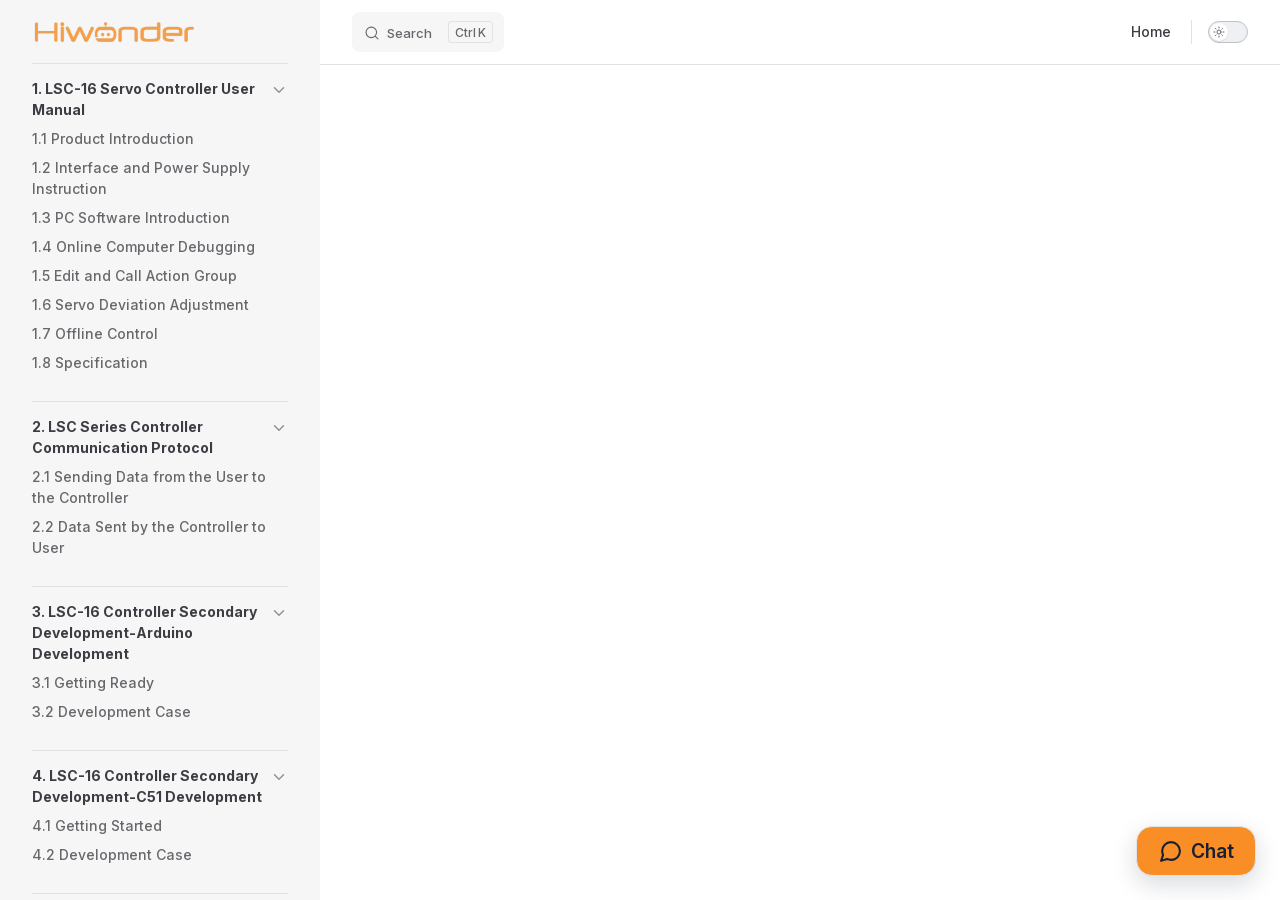
==== commit d3cf22a2: "内容修改" ====
--- a/projects/16-Channel-Servo-Controller/en/latest/docs/index.html
+++ b/projects/16-Channel-Servo-Controller/en/latest/docs/index.html
@@ -4,23 +4,23 @@
     <meta charset="utf-8">
     <meta name="viewport" content="width=device-width,initial-scale=1">
     <title>16-Channel-Servo-Controller Documentation</title>
-    <meta name="description" content="16-Channel-Servo-Controller robot documentation">
+    <meta name="description" content="16-Channel-Servo-Controller documentation">
     <meta name="generator" content="VitePress v1.6.4">
-    <link rel="preload stylesheet" href="/projects/16-Channel-Servo-Controller/en/latest/assets/style.Dv6ISvpn.css" as="style">
+    <link rel="preload stylesheet" href="/projects/16-Channel-Servo-Controller/en/latest/assets/style.CYewMA-t.css" as="style">
     <link rel="preload stylesheet" href="/projects/16-Channel-Servo-Controller/en/latest/vp-icons.css" as="style">
     
-    <script type="module" src="/projects/16-Channel-Servo-Controller/en/latest/assets/app.BiX1Dhew.js"></script>
+    <script type="module" src="/projects/16-Channel-Servo-Controller/en/latest/assets/app.I400DJCo.js"></script>
     <link rel="preload" href="/projects/16-Channel-Servo-Controller/en/latest/assets/inter-roman-latin.Di8DUHzh.woff2" as="font" type="font/woff2" crossorigin="">
-    <link rel="modulepreload" href="/projects/16-Channel-Servo-Controller/en/latest/assets/chunks/theme.Bctfc_Da.js">
-    <link rel="modulepreload" href="/projects/16-Channel-Servo-Controller/en/latest/assets/chunks/framework.DXeNGkhD.js">
-    <link rel="modulepreload" href="/projects/16-Channel-Servo-Controller/en/latest/assets/docs_index.md.D8dsH6nH.lean.js">
+    <link rel="modulepreload" href="/projects/16-Channel-Servo-Controller/en/latest/assets/chunks/theme.BIc4EsgL.js">
+    <link rel="modulepreload" href="/projects/16-Channel-Servo-Controller/en/latest/assets/chunks/framework.Bfkc_1qh.js">
+    <link rel="modulepreload" href="/projects/16-Channel-Servo-Controller/en/latest/assets/docs_index.md.Du96_49V.lean.js">
     <link rel="icon" href="/projects/16-Channel-Servo-Controller/en/latest/favicon.ico">
     <script id="check-dark-mode">(()=>{const e=localStorage.getItem("vitepress-theme-appearance")||"auto",a=window.matchMedia("(prefers-color-scheme: dark)").matches;(!e||e==="auto"?a:e==="dark")&&document.documentElement.classList.add("dark")})();</script>
     <script id="check-mac-os">document.documentElement.classList.toggle("mac",/Mac|iPhone|iPod|iPad/i.test(navigator.platform));</script>
   </head>
   <body>
-    <div id="app"><!--[--><div class="Layout" data-v-5d98c3a5><!--[--><!--]--><!--[--><span tabindex="-1" data-v-0b0ada53></span><a href="#VPContent" class="VPSkipLink visually-hidden" data-v-0b0ada53>Skip to content</a><!--]--><!----><header class="VPNav" data-v-5d98c3a5 data-v-ae24b3ad><div class="VPNavBar" data-v-ae24b3ad data-v-6aa21345><div class="wrapper" data-v-6aa21345><div class="container" data-v-6aa21345><div class="title" data-v-6aa21345><div class="VPNavBarTitle has-sidebar" data-v-6aa21345 data-v-1168a8e4><a class="title" href="/projects/16-Channel-Servo-Controller/en/latest/" data-v-1168a8e4><!--[--><!--]--><!--[--><img class="VPImage logo" src="/projects/16-Channel-Servo-Controller/en/latest/e-logo.png" alt data-v-8426fc1a><!--]--><!----><!--[--><!--]--></a></div></div><div class="content" data-v-6aa21345><div class="content-body" data-v-6aa21345><!--[--><!--]--><div class="VPNavBarSearch search" data-v-6aa21345><!--[--><!----><div id="local-search"><button type="button" class="DocSearch DocSearch-Button" aria-label="Search"><span class="DocSearch-Button-Container"><span class="vp-icon DocSearch-Search-Icon"></span><span class="DocSearch-Button-Placeholder">Search</span></span><span class="DocSearch-Button-Keys"><kbd class="DocSearch-Button-Key"></kbd><kbd class="DocSearch-Button-Key">K</kbd></span></button></div><!--]--></div><nav aria-labelledby="main-nav-aria-label" class="VPNavBarMenu menu" data-v-6aa21345 data-v-dc692963><span id="main-nav-aria-label" class="visually-hidden" data-v-dc692963> Main Navigation </span><!--[--><!--[--><a class="VPLink link vp-external-link-icon VPNavBarMenuLink" href="https://www.hiwonder.net/" target="_self" rel="noreferrer" tabindex="0" data-v-dc692963 data-v-e56f3d57><!--[--><span data-v-e56f3d57>Home</span><!--]--></a><!--]--><!--]--></nav><!----><div class="VPNavBarAppearance appearance" data-v-6aa21345 data-v-6c893767><button class="VPSwitch VPSwitchAppearance" type="button" role="switch" title aria-checked="false" data-v-6c893767 data-v-5337faa4 data-v-1d5665e3><span class="check" data-v-1d5665e3><span class="icon" data-v-1d5665e3><!--[--><span class="vpi-sun sun" data-v-5337faa4></span><span class="vpi-moon moon" data-v-5337faa4></span><!--]--></span></span></button></div><!----><div class="VPFlyout VPNavBarExtra extra" data-v-6aa21345 data-v-bb2aa2f0 data-v-cf11d7a2><button type="button" class="button" aria-haspopup="true" aria-expanded="false" aria-label="extra navigation" data-v-cf11d7a2><span class="vpi-more-horizontal icon" data-v-cf11d7a2></span></button><div class="menu" data-v-cf11d7a2><div class="VPMenu" data-v-cf11d7a2 data-v-b98bc113><!----><!--[--><!--[--><!----><div class="group" data-v-bb2aa2f0><div class="item appearance" data-v-bb2aa2f0><p class="label" data-v-bb2aa2f0>Appearance</p><div class="appearance-action" data-v-bb2aa2f0><button class="VPSwitch VPSwitchAppearance" type="button" role="switch" title aria-checked="false" data-v-bb2aa2f0 data-v-5337faa4 data-v-1d5665e3><span class="check" data-v-1d5665e3><span class="icon" data-v-1d5665e3><!--[--><span class="vpi-sun sun" data-v-5337faa4></span><span class="vpi-moon moon" data-v-5337faa4></span><!--]--></span></span></button></div></div></div><!----><!--]--><!--]--></div></div></div><!--[--><!--]--><button type="button" class="VPNavBarHamburger hamburger" aria-label="mobile navigation" aria-expanded="false" aria-controls="VPNavScreen" data-v-6aa21345 data-v-e5dd9c1c><span class="container" data-v-e5dd9c1c><span class="top" data-v-e5dd9c1c></span><span class="middle" data-v-e5dd9c1c></span><span class="bottom" data-v-e5dd9c1c></span></span></button></div></div></div></div><div class="divider" data-v-6aa21345><div class="divider-line" data-v-6aa21345></div></div></div><!----></header><div class="VPLocalNav has-sidebar empty" data-v-5d98c3a5 data-v-a6f0e41e><div class="container" data-v-a6f0e41e><button class="menu" aria-expanded="false" aria-controls="VPSidebarNav" data-v-a6f0e41e><span class="vpi-align-left menu-icon" data-v-a6f0e41e></span><span class="menu-text" data-v-a6f0e41e>Menu</span></button><div class="VPLocalNavOutlineDropdown" style="--vp-vh:0px;" data-v-a6f0e41e data-v-8a42e2b4><button data-v-8a42e2b4>Return to top</button><!----></div></div></div><aside class="VPSidebar" data-v-5d98c3a5 data-v-319d5ca6><div class="curtain" data-v-319d5ca6></div><nav class="nav" id="VPSidebarNav" aria-labelledby="sidebar-aria-label" tabindex="-1" data-v-319d5ca6><span class="visually-hidden" id="sidebar-aria-label" data-v-319d5ca6> Sidebar Navigation </span><!--[--><!--]--><!--[--><div class="no-transition group" data-v-c40bc020><section class="VPSidebarItem level-0 collapsible is-link" data-v-c40bc020 data-v-b3fd67f8><div class="item" tabindex="0" data-v-b3fd67f8><div class="indicator" data-v-b3fd67f8></div><a class="VPLink link link" href="/projects/16-Channel-Servo-Controller/en/latest/docs/1_User_Manual_formatted.html" data-v-b3fd67f8><!--[--><h2 class="text" data-v-b3fd67f8>1. LSC-16 Servo Controller User Manual</h2><!--]--></a><div class="caret" role="button" aria-label="toggle section" tabindex="0" data-v-b3fd67f8><span class="vpi-chevron-right caret-icon" data-v-b3fd67f8></span></div></div><div class="items" data-v-b3fd67f8><!--[--><div class="VPSidebarItem level-1 is-link" data-v-b3fd67f8 data-v-b3fd67f8><div class="item" data-v-b3fd67f8><div class="indicator" data-v-b3fd67f8></div><a class="VPLink link link" href="/projects/16-Channel-Servo-Controller/en/latest/docs/1_User_Manual_formatted.html#_1-1-product-introduction" data-v-b3fd67f8><!--[--><p class="text" data-v-b3fd67f8>1.1 Product Introduction</p><!--]--></a><!----></div><!----></div><div class="VPSidebarItem level-1 is-link" data-v-b3fd67f8 data-v-b3fd67f8><div class="item" data-v-b3fd67f8><div class="indicator" data-v-b3fd67f8></div><a class="VPLink link link" href="/projects/16-Channel-Servo-Controller/en/latest/docs/1_User_Manual_formatted.html#_1-2-interface-and-power-supply-instruction" data-v-b3fd67f8><!--[--><p class="text" data-v-b3fd67f8>1.2 Interface and Power Supply Instruction</p><!--]--></a><!----></div><!----></div><div class="VPSidebarItem level-1 is-link" data-v-b3fd67f8 data-v-b3fd67f8><div class="item" data-v-b3fd67f8><div class="indicator" data-v-b3fd67f8></div><a class="VPLink link link" href="/projects/16-Channel-Servo-Controller/en/latest/docs/1_User_Manual_formatted.html#_1-3-pc-software-introduction" data-v-b3fd67f8><!--[--><p class="text" data-v-b3fd67f8>1.3 PC Software Introduction</p><!--]--></a><!----></div><!----></div><div class="VPSidebarItem level-1 is-link" data-v-b3fd67f8 data-v-b3fd67f8><div class="item" data-v-b3fd67f8><div class="indicator" data-v-b3fd67f8></div><a class="VPLink link link" href="/projects/16-Channel-Servo-Controller/en/latest/docs/1_User_Manual_formatted.html#_1-4-online-computer-debugging" data-v-b3fd67f8><!--[--><p class="text" data-v-b3fd67f8>1.4 Online Computer Debugging</p><!--]--></a><!----></div><!----></div><div class="VPSidebarItem level-1 is-link" data-v-b3fd67f8 data-v-b3fd67f8><div class="item" data-v-b3fd67f8><div class="indicator" data-v-b3fd67f8></div><a class="VPLink link link" href="/projects/16-Channel-Servo-Controller/en/latest/docs/1_User_Manual_formatted.html#_1-5-edit-and-call-action-group" data-v-b3fd67f8><!--[--><p class="text" data-v-b3fd67f8>1.5 Edit and Call Action Group</p><!--]--></a><!----></div><!----></div><div class="VPSidebarItem level-1 is-link" data-v-b3fd67f8 data-v-b3fd67f8><div class="item" data-v-b3fd67f8><div class="indicator" data-v-b3fd67f8></div><a class="VPLink link link" href="/projects/16-Channel-Servo-Controller/en/latest/docs/1_User_Manual_formatted.html#_1-6-servo-deviation-adjustment" data-v-b3fd67f8><!--[--><p class="text" data-v-b3fd67f8>1.6 Servo Deviation Adjustment</p><!--]--></a><!----></div><!----></div><div class="VPSidebarItem level-1 is-link" data-v-b3fd67f8 data-v-b3fd67f8><div class="item" data-v-b3fd67f8><div class="indicator" data-v-b3fd67f8></div><a class="VPLink link link" href="/projects/16-Channel-Servo-Controller/en/latest/docs/1_User_Manual_formatted.html#_1-7-offline-control" data-v-b3fd67f8><!--[--><p class="text" data-v-b3fd67f8>1.7 Offline Control</p><!--]--></a><!----></div><!----></div><div class="VPSidebarItem level-1 is-link" data-v-b3fd67f8 data-v-b3fd67f8><div class="item" data-v-b3fd67f8><div class="indicator" data-v-b3fd67f8></div><a class="VPLink link link" href="/projects/16-Channel-Servo-Controller/en/latest/docs/1_User_Manual_formatted.html#_1-8-specification" data-v-b3fd67f8><!--[--><p class="text" data-v-b3fd67f8>1.8 Specification</p><!--]--></a><!----></div><!----></div><!--]--></div></section></div><div class="no-transition group" data-v-c40bc020><section class="VPSidebarItem level-0 collapsible is-link" data-v-c40bc020 data-v-b3fd67f8><div class="item" tabindex="0" data-v-b3fd67f8><div class="indicator" data-v-b3fd67f8></div><a class="VPLink link link" href="/projects/16-Channel-Servo-Controller/en/latest/docs/2_Communication_Protocol.html" data-v-b3fd67f8><!--[--><h2 class="text" data-v-b3fd67f8>2. LSC Series Controller Communication Protocol</h2><!--]--></a><div class="caret" role="button" aria-label="toggle section" tabindex="0" data-v-b3fd67f8><span class="vpi-chevron-right caret-icon" data-v-b3fd67f8></span></div></div><div class="items" data-v-b3fd67f8><!--[--><div class="VPSidebarItem level-1 is-link" data-v-b3fd67f8 data-v-b3fd67f8><div class="item" data-v-b3fd67f8><div class="indicator" data-v-b3fd67f8></div><a class="VPLink link link" href="/projects/16-Channel-Servo-Controller/en/latest/docs/2_Communication_Protocol.html#_2-1-sending-data-from-the-user-to-the-controller" data-v-b3fd67f8><!--[--><p class="text" data-v-b3fd67f8>2.1 Sending Data from the User to the Controller</p><!--]--></a><!----></div><!----></div><div class="VPSidebarItem level-1 is-link" data-v-b3fd67f8 data-v-b3fd67f8><div class="item" data-v-b3fd67f8><div class="indicator" data-v-b3fd67f8></div><a class="VPLink link link" href="/projects/16-Channel-Servo-Controller/en/latest/docs/2_Communication_Protocol.html#_2-2-data-sent-by-the-controller-to-user" data-v-b3fd67f8><!--[--><p class="text" data-v-b3fd67f8>2.2 Data Sent by the Controller to User</p><!--]--></a><!----></div><!----></div><!--]--></div></section></div><div class="no-transition group" data-v-c40bc020><section class="VPSidebarItem level-0 collapsible is-link" data-v-c40bc020 data-v-b3fd67f8><div class="item" tabindex="0" data-v-b3fd67f8><div class="indicator" data-v-b3fd67f8></div><a class="VPLink link link" href="/projects/16-Channel-Servo-Controller/en/latest/docs/3_Arduino_Development.html" data-v-b3fd67f8><!--[--><h2 class="text" data-v-b3fd67f8>3. LSC-16 Controller Secondary Development-Arduino Development</h2><!--]--></a><div class="caret" role="button" aria-label="toggle section" tabindex="0" data-v-b3fd67f8><span class="vpi-chevron-right caret-icon" data-v-b3fd67f8></span></div></div><div class="items" data-v-b3fd67f8><!--[--><div class="VPSidebarItem level-1 is-link" data-v-b3fd67f8 data-v-b3fd67f8><div class="item" data-v-b3fd67f8><div class="indicator" data-v-b3fd67f8></div><a class="VPLink link link" href="/projects/16-Channel-Servo-Controller/en/latest/docs/3_Arduino_Development.html#_3-1-getting-ready" data-v-b3fd67f8><!--[--><p class="text" data-v-b3fd67f8>3.1 Getting Ready</p><!--]--></a><!----></div><!----></div><div class="VPSidebarItem level-1 is-link" data-v-b3fd67f8 data-v-b3fd67f8><div class="item" data-v-b3fd67f8><div class="indicator" data-v-b3fd67f8></div><a class="VPLink link link" href="/projects/16-Channel-Servo-Controller/en/latest/docs/3_Arduino_Development.html#_3-2-development-case" data-v-b3fd67f8><!--[--><p class="text" data-v-b3fd67f8>3.2 Development Case</p><!--]--></a><!----></div><!----></div><!--]--></div></section></div><div class="no-transition group" data-v-c40bc020><section class="VPSidebarItem level-0 collapsible is-link" data-v-c40bc020 data-v-b3fd67f8><div class="item" tabindex="0" data-v-b3fd67f8><div class="indicator" data-v-b3fd67f8></div><a class="VPLink link link" href="/projects/16-Channel-Servo-Controller/en/latest/docs/4_C51_Development.html" data-v-b3fd67f8><!--[--><h2 class="text" data-v-b3fd67f8>4. LSC-16 Controller Secondary Development-C51 Development</h2><!--]--></a><div class="caret" role="button" aria-label="toggle section" tabindex="0" data-v-b3fd67f8><span class="vpi-chevron-right caret-icon" data-v-b3fd67f8></span></div></div><div class="items" data-v-b3fd67f8><!--[--><div class="VPSidebarItem level-1 is-link" data-v-b3fd67f8 data-v-b3fd67f8><div class="item" data-v-b3fd67f8><div class="indicator" data-v-b3fd67f8></div><a class="VPLink link link" href="/projects/16-Channel-Servo-Controller/en/latest/docs/4_C51_Development.html#_4-1-getting-started" data-v-b3fd67f8><!--[--><p class="text" data-v-b3fd67f8>4.1 Getting Started</p><!--]--></a><!----></div><!----></div><div class="VPSidebarItem level-1 is-link" data-v-b3fd67f8 data-v-b3fd67f8><div class="item" data-v-b3fd67f8><div class="indicator" data-v-b3fd67f8></div><a class="VPLink link link" href="/projects/16-Channel-Servo-Controller/en/latest/docs/4_C51_Development.html#_4-2-development-case" data-v-b3fd67f8><!--[--><p class="text" data-v-b3fd67f8>4.2 Development Case</p><!--]--></a><!----></div><!----></div><!--]--></div></section></div><div class="no-transition group" data-v-c40bc020><section class="VPSidebarItem level-0 collapsible is-link" data-v-c40bc020 data-v-b3fd67f8><div class="item" tabindex="0" data-v-b3fd67f8><div class="indicator" data-v-b3fd67f8></div><a class="VPLink link link" href="/projects/16-Channel-Servo-Controller/en/latest/docs/5_STM32_Development.html" data-v-b3fd67f8><!--[--><h2 class="text" data-v-b3fd67f8>5. LSC-16 Controller Secondary Development-STM32 Development</h2><!--]--></a><div class="caret" role="button" aria-label="toggle section" tabindex="0" data-v-b3fd67f8><span class="vpi-chevron-right caret-icon" data-v-b3fd67f8></span></div></div><div class="items" data-v-b3fd67f8><!--[--><div class="VPSidebarItem level-1 is-link" data-v-b3fd67f8 data-v-b3fd67f8><div class="item" data-v-b3fd67f8><div class="indicator" data-v-b3fd67f8></div><a class="VPLink link link" href="/projects/16-Channel-Servo-Controller/en/latest/docs/5_STM32_Development.html#_5-1-getting-ready" data-v-b3fd67f8><!--[--><p class="text" data-v-b3fd67f8>5.1 Getting Ready</p><!--]--></a><!----></div><!----></div><div class="VPSidebarItem level-1 is-link" data-v-b3fd67f8 data-v-b3fd67f8><div class="item" data-v-b3fd67f8><div class="indicator" data-v-b3fd67f8></div><a class="VPLink link link" href="/projects/16-Channel-Servo-Controller/en/latest/docs/5_STM32_Development.html#_5-2-development-case" data-v-b3fd67f8><!--[--><p class="text" data-v-b3fd67f8>5.2 Development Case</p><!--]--></a><!----></div><!----></div><!--]--></div></section></div><div class="no-transition group" data-v-c40bc020><section class="VPSidebarItem level-0 collapsible is-link" data-v-c40bc020 data-v-b3fd67f8><div class="item" tabindex="0" data-v-b3fd67f8><div class="indicator" data-v-b3fd67f8></div><a class="VPLink link link" href="/projects/16-Channel-Servo-Controller/en/latest/docs/6_Raspberry_Pi_Development.html" data-v-b3fd67f8><!--[--><h2 class="text" data-v-b3fd67f8>6. LSC-16 Controller Secondary Development-Raspberry Pi Development</h2><!--]--></a><div class="caret" role="button" aria-label="toggle section" tabindex="0" data-v-b3fd67f8><span class="vpi-chevron-right caret-icon" data-v-b3fd67f8></span></div></div><div class="items" data-v-b3fd67f8><!--[--><div class="VPSidebarItem level-1 is-link" data-v-b3fd67f8 data-v-b3fd67f8><div class="item" data-v-b3fd67f8><div class="indicator" data-v-b3fd67f8></div><a class="VPLink link link" href="/projects/16-Channel-Servo-Controller/en/latest/docs/6_Raspberry_Pi_Development.html#_6-1-getting-started" data-v-b3fd67f8><!--[--><p class="text" data-v-b3fd67f8>6.1 Getting Started</p><!--]--></a><!----></div><!----></div><div class="VPSidebarItem level-1 is-link" data-v-b3fd67f8 data-v-b3fd67f8><div class="item" data-v-b3fd67f8><div class="indicator" data-v-b3fd67f8></div><a class="VPLink link link" href="/projects/16-Channel-Servo-Controller/en/latest/docs/6_Raspberry_Pi_Development.html#_6-2-development-case" data-v-b3fd67f8><!--[--><p class="text" data-v-b3fd67f8>6.2 Development Case</p><!--]--></a><!----></div><!----></div><!--]--></div></section></div><div class="no-transition group" data-v-c40bc020><div class="VPSidebarItem level-0 collapsible is-link" data-v-c40bc020 data-v-b3fd67f8><div class="item" tabindex="0" data-v-b3fd67f8><div class="indicator" data-v-b3fd67f8></div><a class="VPLink link link" href="/projects/16-Channel-Servo-Controller/en/latest/docs/Appendix.html" data-v-b3fd67f8><!--[--><p class="text" data-v-b3fd67f8>Appendix</p><!--]--></a><!----></div><!----></div></div><!--]--><!--[--><!--]--></nav></aside><div class="VPContent has-sidebar" id="VPContent" data-v-5d98c3a5 data-v-1428d186><page-redirect data-v-1428d186></page-redirect></div><!----><!--[--><!--]--></div><!--[--><!----><!--]--><!----><!--]--></div>
-    <script>window.__VP_HASH_MAP__=JSON.parse("{\"docs_1_user_manual_formatted.md\":\"C1o42Qqg\",\"docs_2_communication_protocol.md\":\"D1e0ggDQ\",\"docs_3_arduino_development.md\":\"C_wX6kDn\",\"docs_4_c51_development.md\":\"CVQ01nu6\",\"docs_5_stm32_development.md\":\"CyA9_jMv\",\"docs_6_raspberry_pi_development.md\":\"CxsygQJP\",\"docs_appendix.md\":\"DvGP9Tf9\",\"docs_index.md\":\"D8dsH6nH\",\"index.md\":\"Db_1Ueg2\"}");window.__VP_SITE_DATA__=JSON.parse("{\"lang\":\"en-US\",\"dir\":\"ltr\",\"title\":\"16-Channel-Servo-Controller Documentation\",\"description\":\"16-Channel-Servo-Controller robot documentation\",\"base\":\"/projects/16-Channel-Servo-Controller/en/latest/\",\"head\":[],\"router\":{\"prefetchLinks\":true},\"appearance\":true,\"themeConfig\":{\"siteTitle\":false,\"logo\":\"/e-logo.png\",\"outline\":[2,3],\"search\":{\"provider\":\"local\",\"options\":{\"translations\":{\"button\":{\"buttonText\":\"Search\",\"buttonAriaLabel\":\"Search\"},\"modal\":{\"searchBox\":{\"resetButtonTitle\":\"Clear search query\",\"resetButtonAriaLabel\":\"Clear search query\",\"cancelButtonText\":\"Cancel\",\"cancelButtonAriaLabel\":\"Cancel\"},\"startScreen\":{\"recentSearchTitle\":\"Recent Searches\",\"noRecentSearchText\":\"No recent searches\",\"suggestedQueryTitle\":\"Suggested Queries\"},\"noResultsScreen\":{\"noResultsText\":\"No results found for\",\"suggestedQueryText\":\"You can try searching for\",\"reportMissingResultsText\":\"Have any queries?\",\"reportMissingResultsLinkText\":\"Report here\"},\"footer\":{\"selectText\":\"to select\",\"navigateText\":\"to navigate\",\"closeText\":\"to close\"}}}}},\"nav\":[{\"text\":\"Home\",\"link\":\"https://www.hiwonder.net/\",\"target\":\"_self\"}],\"sidebar\":[{\"text\":\"1. LSC-16 Servo Controller User Manual\",\"link\":\"/docs/1_User_Manual_formatted.html\",\"collapsed\":false,\"items\":[{\"text\":\"1.1 Product Introduction\",\"link\":\"/docs/1_User_Manual_formatted.html#_1-1-product-introduction\"},{\"text\":\"1.2 Interface and Power Supply Instruction\",\"link\":\"/docs/1_User_Manual_formatted.html#_1-2-interface-and-power-supply-instruction\"},{\"text\":\"1.3 PC Software Introduction\",\"link\":\"/docs/1_User_Manual_formatted.html#_1-3-pc-software-introduction\"},{\"text\":\"1.4 Online Computer Debugging\",\"link\":\"/docs/1_User_Manual_formatted.html#_1-4-online-computer-debugging\"},{\"text\":\"1.5 Edit and Call Action Group\",\"link\":\"/docs/1_User_Manual_formatted.html#_1-5-edit-and-call-action-group\"},{\"text\":\"1.6 Servo Deviation Adjustment\",\"link\":\"/docs/1_User_Manual_formatted.html#_1-6-servo-deviation-adjustment\"},{\"text\":\"1.7 Offline Control\",\"link\":\"/docs/1_User_Manual_formatted.html#_1-7-offline-control\"},{\"text\":\"1.8 Specification\",\"link\":\"/docs/1_User_Manual_formatted.html#_1-8-specification\"}]},{\"text\":\"2. LSC Series Controller Communication Protocol\",\"link\":\"/docs/2_Communication_Protocol.html\",\"collapsed\":false,\"items\":[{\"text\":\"2.1 Sending Data from the User to the Controller\",\"link\":\"/docs/2_Communication_Protocol.html#_2-1-sending-data-from-the-user-to-the-controller\"},{\"text\":\"2.2 Data Sent by the Controller to User\",\"link\":\"/docs/2_Communication_Protocol.html#_2-2-data-sent-by-the-controller-to-user\"}]},{\"text\":\"3. LSC-16 Controller Secondary Development-Arduino Development\",\"link\":\"/docs/3_Arduino_Development.html\",\"collapsed\":false,\"items\":[{\"text\":\"3.1 Getting Ready\",\"link\":\"/docs/3_Arduino_Development.html#_3-1-getting-ready\"},{\"text\":\"3.2 Development Case\",\"link\":\"/docs/3_Arduino_Development.html#_3-2-development-case\"}]},{\"text\":\"4. LSC-16 Controller Secondary Development-C51 Development\",\"link\":\"/docs/4_C51_Development.html\",\"collapsed\":false,\"items\":[{\"text\":\"4.1 Getting Started\",\"link\":\"/docs/4_C51_Development.html#_4-1-getting-started\"},{\"text\":\"4.2 Development Case\",\"link\":\"/docs/4_C51_Development.html#_4-2-development-case\"}]},{\"text\":\"5. LSC-16 Controller Secondary Development-STM32 Development\",\"link\":\"/docs/5_STM32_Development.html\",\"collapsed\":false,\"items\":[{\"text\":\"5.1 Getting Ready\",\"link\":\"/docs/5_STM32_Development.html#_5-1-getting-ready\"},{\"text\":\"5.2 Development Case\",\"link\":\"/docs/5_STM32_Development.html#_5-2-development-case\"}]},{\"text\":\"6. LSC-16 Controller Secondary Development-Raspberry Pi Development\",\"link\":\"/docs/6_Raspberry_Pi_Development.html\",\"collapsed\":false,\"items\":[{\"text\":\"6.1 Getting Started\",\"link\":\"/docs/6_Raspberry_Pi_Development.html#_6-1-getting-started\"},{\"text\":\"6.2 Development Case\",\"link\":\"/docs/6_Raspberry_Pi_Development.html#_6-2-development-case\"}]},{\"text\":\"Appendix\",\"link\":\"/docs/Appendix.html\",\"collapsed\":false,\"items\":[]}]},\"locales\":{},\"scrollOffset\":134,\"cleanUrls\":false}");</script>
+    <div id="app"><!--[--><div class="Layout" data-v-5d98c3a5><!--[--><!--]--><!--[--><span tabindex="-1" data-v-0b0ada53></span><a href="#VPContent" class="VPSkipLink visually-hidden" data-v-0b0ada53>Skip to content</a><!--]--><!----><header class="VPNav" data-v-5d98c3a5 data-v-ae24b3ad><div class="VPNavBar" data-v-ae24b3ad data-v-6aa21345><div class="wrapper" data-v-6aa21345><div class="container" data-v-6aa21345><div class="title" data-v-6aa21345><div class="VPNavBarTitle has-sidebar" data-v-6aa21345 data-v-1168a8e4><a class="title" href="/projects/16-Channel-Servo-Controller/en/latest/" data-v-1168a8e4><!--[--><!--]--><!--[--><img class="VPImage logo" src="/projects/16-Channel-Servo-Controller/en/latest/e-logo.webp" alt data-v-8426fc1a><!--]--><!----><!--[--><!--]--></a></div></div><div class="content" data-v-6aa21345><div class="content-body" data-v-6aa21345><!--[--><!--]--><div class="VPNavBarSearch search" data-v-6aa21345><!--[--><!----><div id="local-search"><button type="button" class="DocSearch DocSearch-Button" aria-label="Search"><span class="DocSearch-Button-Container"><span class="vp-icon DocSearch-Search-Icon"></span><span class="DocSearch-Button-Placeholder">Search</span></span><span class="DocSearch-Button-Keys"><kbd class="DocSearch-Button-Key"></kbd><kbd class="DocSearch-Button-Key">K</kbd></span></button></div><!--]--></div><nav aria-labelledby="main-nav-aria-label" class="VPNavBarMenu menu" data-v-6aa21345 data-v-dc692963><span id="main-nav-aria-label" class="visually-hidden" data-v-dc692963> Main Navigation </span><!--[--><!--[--><a class="VPLink link vp-external-link-icon VPNavBarMenuLink" href="https://www.hiwonder.net/" target="_self" rel="noreferrer" tabindex="0" data-v-dc692963 data-v-e56f3d57><!--[--><span data-v-e56f3d57>Home</span><!--]--></a><!--]--><!--]--></nav><!----><div class="VPNavBarAppearance appearance" data-v-6aa21345 data-v-6c893767><button class="VPSwitch VPSwitchAppearance" type="button" role="switch" title aria-checked="false" data-v-6c893767 data-v-5337faa4 data-v-1d5665e3><span class="check" data-v-1d5665e3><span class="icon" data-v-1d5665e3><!--[--><span class="vpi-sun sun" data-v-5337faa4></span><span class="vpi-moon moon" data-v-5337faa4></span><!--]--></span></span></button></div><!----><div class="VPFlyout VPNavBarExtra extra" data-v-6aa21345 data-v-bb2aa2f0 data-v-cf11d7a2><button type="button" class="button" aria-haspopup="true" aria-expanded="false" aria-label="extra navigation" data-v-cf11d7a2><span class="vpi-more-horizontal icon" data-v-cf11d7a2></span></button><div class="menu" data-v-cf11d7a2><div class="VPMenu" data-v-cf11d7a2 data-v-b98bc113><!----><!--[--><!--[--><!----><div class="group" data-v-bb2aa2f0><div class="item appearance" data-v-bb2aa2f0><p class="label" data-v-bb2aa2f0>Appearance</p><div class="appearance-action" data-v-bb2aa2f0><button class="VPSwitch VPSwitchAppearance" type="button" role="switch" title aria-checked="false" data-v-bb2aa2f0 data-v-5337faa4 data-v-1d5665e3><span class="check" data-v-1d5665e3><span class="icon" data-v-1d5665e3><!--[--><span class="vpi-sun sun" data-v-5337faa4></span><span class="vpi-moon moon" data-v-5337faa4></span><!--]--></span></span></button></div></div></div><!----><!--]--><!--]--></div></div></div><!--[--><!--]--><button type="button" class="VPNavBarHamburger hamburger" aria-label="mobile navigation" aria-expanded="false" aria-controls="VPNavScreen" data-v-6aa21345 data-v-e5dd9c1c><span class="container" data-v-e5dd9c1c><span class="top" data-v-e5dd9c1c></span><span class="middle" data-v-e5dd9c1c></span><span class="bottom" data-v-e5dd9c1c></span></span></button></div></div></div></div><div class="divider" data-v-6aa21345><div class="divider-line" data-v-6aa21345></div></div></div><!----></header><div class="VPLocalNav has-sidebar empty" data-v-5d98c3a5 data-v-a6f0e41e><div class="container" data-v-a6f0e41e><button class="menu" aria-expanded="false" aria-controls="VPSidebarNav" data-v-a6f0e41e><span class="vpi-align-left menu-icon" data-v-a6f0e41e></span><span class="menu-text" data-v-a6f0e41e>Menu</span></button><div class="VPLocalNavOutlineDropdown" style="--vp-vh:0px;" data-v-a6f0e41e data-v-8a42e2b4><button data-v-8a42e2b4>Return to top</button><!----></div></div></div><aside class="VPSidebar" data-v-5d98c3a5 data-v-319d5ca6><div class="curtain" data-v-319d5ca6></div><nav class="nav" id="VPSidebarNav" aria-labelledby="sidebar-aria-label" tabindex="-1" data-v-319d5ca6><span class="visually-hidden" id="sidebar-aria-label" data-v-319d5ca6> Sidebar Navigation </span><!--[--><!--]--><!--[--><div class="no-transition group" data-v-c40bc020><section class="VPSidebarItem level-0 collapsible is-link" data-v-c40bc020 data-v-b3fd67f8><div class="item" tabindex="0" data-v-b3fd67f8><div class="indicator" data-v-b3fd67f8></div><a class="VPLink link link" href="/projects/16-Channel-Servo-Controller/en/latest/docs/1_User_Manual_formatted.html" data-v-b3fd67f8><!--[--><h2 class="text" data-v-b3fd67f8>1. LSC-16 Servo Controller User Manual</h2><!--]--></a><div class="caret" role="button" aria-label="toggle section" tabindex="0" data-v-b3fd67f8><span class="vpi-chevron-right caret-icon" data-v-b3fd67f8></span></div></div><div class="items" data-v-b3fd67f8><!--[--><div class="VPSidebarItem level-1 is-link" data-v-b3fd67f8 data-v-b3fd67f8><div class="item" data-v-b3fd67f8><div class="indicator" data-v-b3fd67f8></div><a class="VPLink link link" href="/projects/16-Channel-Servo-Controller/en/latest/docs/1_User_Manual_formatted.html#_1-1-product-introduction" data-v-b3fd67f8><!--[--><p class="text" data-v-b3fd67f8>1.1 Product Introduction</p><!--]--></a><!----></div><!----></div><div class="VPSidebarItem level-1 is-link" data-v-b3fd67f8 data-v-b3fd67f8><div class="item" data-v-b3fd67f8><div class="indicator" data-v-b3fd67f8></div><a class="VPLink link link" href="/projects/16-Channel-Servo-Controller/en/latest/docs/1_User_Manual_formatted.html#_1-2-interface-and-power-supply-instruction" data-v-b3fd67f8><!--[--><p class="text" data-v-b3fd67f8>1.2 Interface and Power Supply Instruction</p><!--]--></a><!----></div><!----></div><div class="VPSidebarItem level-1 is-link" data-v-b3fd67f8 data-v-b3fd67f8><div class="item" data-v-b3fd67f8><div class="indicator" data-v-b3fd67f8></div><a class="VPLink link link" href="/projects/16-Channel-Servo-Controller/en/latest/docs/1_User_Manual_formatted.html#_1-3-pc-software-introduction" data-v-b3fd67f8><!--[--><p class="text" data-v-b3fd67f8>1.3 PC Software Introduction</p><!--]--></a><!----></div><!----></div><div class="VPSidebarItem level-1 is-link" data-v-b3fd67f8 data-v-b3fd67f8><div class="item" data-v-b3fd67f8><div class="indicator" data-v-b3fd67f8></div><a class="VPLink link link" href="/projects/16-Channel-Servo-Controller/en/latest/docs/1_User_Manual_formatted.html#_1-4-online-computer-debugging" data-v-b3fd67f8><!--[--><p class="text" data-v-b3fd67f8>1.4 Online Computer Debugging</p><!--]--></a><!----></div><!----></div><div class="VPSidebarItem level-1 is-link" data-v-b3fd67f8 data-v-b3fd67f8><div class="item" data-v-b3fd67f8><div class="indicator" data-v-b3fd67f8></div><a class="VPLink link link" href="/projects/16-Channel-Servo-Controller/en/latest/docs/1_User_Manual_formatted.html#_1-5-edit-and-call-action-group" data-v-b3fd67f8><!--[--><p class="text" data-v-b3fd67f8>1.5 Edit and Call Action Group</p><!--]--></a><!----></div><!----></div><div class="VPSidebarItem level-1 is-link" data-v-b3fd67f8 data-v-b3fd67f8><div class="item" data-v-b3fd67f8><div class="indicator" data-v-b3fd67f8></div><a class="VPLink link link" href="/projects/16-Channel-Servo-Controller/en/latest/docs/1_User_Manual_formatted.html#_1-6-servo-deviation-adjustment" data-v-b3fd67f8><!--[--><p class="text" data-v-b3fd67f8>1.6 Servo Deviation Adjustment</p><!--]--></a><!----></div><!----></div><div class="VPSidebarItem level-1 is-link" data-v-b3fd67f8 data-v-b3fd67f8><div class="item" data-v-b3fd67f8><div class="indicator" data-v-b3fd67f8></div><a class="VPLink link link" href="/projects/16-Channel-Servo-Controller/en/latest/docs/1_User_Manual_formatted.html#_1-7-offline-control" data-v-b3fd67f8><!--[--><p class="text" data-v-b3fd67f8>1.7 Offline Control</p><!--]--></a><!----></div><!----></div><div class="VPSidebarItem level-1 is-link" data-v-b3fd67f8 data-v-b3fd67f8><div class="item" data-v-b3fd67f8><div class="indicator" data-v-b3fd67f8></div><a class="VPLink link link" href="/projects/16-Channel-Servo-Controller/en/latest/docs/1_User_Manual_formatted.html#_1-8-specification" data-v-b3fd67f8><!--[--><p class="text" data-v-b3fd67f8>1.8 Specification</p><!--]--></a><!----></div><!----></div><!--]--></div></section></div><div class="no-transition group" data-v-c40bc020><section class="VPSidebarItem level-0 collapsible is-link" data-v-c40bc020 data-v-b3fd67f8><div class="item" tabindex="0" data-v-b3fd67f8><div class="indicator" data-v-b3fd67f8></div><a class="VPLink link link" href="/projects/16-Channel-Servo-Controller/en/latest/docs/2_Communication_Protocol.html" data-v-b3fd67f8><!--[--><h2 class="text" data-v-b3fd67f8>2. LSC Series Controller Communication Protocol</h2><!--]--></a><div class="caret" role="button" aria-label="toggle section" tabindex="0" data-v-b3fd67f8><span class="vpi-chevron-right caret-icon" data-v-b3fd67f8></span></div></div><div class="items" data-v-b3fd67f8><!--[--><div class="VPSidebarItem level-1 is-link" data-v-b3fd67f8 data-v-b3fd67f8><div class="item" data-v-b3fd67f8><div class="indicator" data-v-b3fd67f8></div><a class="VPLink link link" href="/projects/16-Channel-Servo-Controller/en/latest/docs/2_Communication_Protocol.html#_2-1-sending-data-from-the-user-to-the-controller" data-v-b3fd67f8><!--[--><p class="text" data-v-b3fd67f8>2.1 Sending Data from the User to the Controller</p><!--]--></a><!----></div><!----></div><div class="VPSidebarItem level-1 is-link" data-v-b3fd67f8 data-v-b3fd67f8><div class="item" data-v-b3fd67f8><div class="indicator" data-v-b3fd67f8></div><a class="VPLink link link" href="/projects/16-Channel-Servo-Controller/en/latest/docs/2_Communication_Protocol.html#_2-2-data-sent-by-the-controller-to-user" data-v-b3fd67f8><!--[--><p class="text" data-v-b3fd67f8>2.2 Data Sent by the Controller to User</p><!--]--></a><!----></div><!----></div><!--]--></div></section></div><div class="no-transition group" data-v-c40bc020><section class="VPSidebarItem level-0 collapsible is-link" data-v-c40bc020 data-v-b3fd67f8><div class="item" tabindex="0" data-v-b3fd67f8><div class="indicator" data-v-b3fd67f8></div><a class="VPLink link link" href="/projects/16-Channel-Servo-Controller/en/latest/docs/3_Arduino_Development.html" data-v-b3fd67f8><!--[--><h2 class="text" data-v-b3fd67f8>3. LSC-16 Controller Secondary Development-Arduino Development</h2><!--]--></a><div class="caret" role="button" aria-label="toggle section" tabindex="0" data-v-b3fd67f8><span class="vpi-chevron-right caret-icon" data-v-b3fd67f8></span></div></div><div class="items" data-v-b3fd67f8><!--[--><div class="VPSidebarItem level-1 is-link" data-v-b3fd67f8 data-v-b3fd67f8><div class="item" data-v-b3fd67f8><div class="indicator" data-v-b3fd67f8></div><a class="VPLink link link" href="/projects/16-Channel-Servo-Controller/en/latest/docs/3_Arduino_Development.html#_3-1-getting-ready" data-v-b3fd67f8><!--[--><p class="text" data-v-b3fd67f8>3.1 Getting Ready</p><!--]--></a><!----></div><!----></div><div class="VPSidebarItem level-1 is-link" data-v-b3fd67f8 data-v-b3fd67f8><div class="item" data-v-b3fd67f8><div class="indicator" data-v-b3fd67f8></div><a class="VPLink link link" href="/projects/16-Channel-Servo-Controller/en/latest/docs/3_Arduino_Development.html#_3-2-development-case" data-v-b3fd67f8><!--[--><p class="text" data-v-b3fd67f8>3.2 Development Case</p><!--]--></a><!----></div><!----></div><!--]--></div></section></div><div class="no-transition group" data-v-c40bc020><section class="VPSidebarItem level-0 collapsible is-link" data-v-c40bc020 data-v-b3fd67f8><div class="item" tabindex="0" data-v-b3fd67f8><div class="indicator" data-v-b3fd67f8></div><a class="VPLink link link" href="/projects/16-Channel-Servo-Controller/en/latest/docs/4_C51_Development.html" data-v-b3fd67f8><!--[--><h2 class="text" data-v-b3fd67f8>4. LSC-16 Controller Secondary Development-C51 Development</h2><!--]--></a><div class="caret" role="button" aria-label="toggle section" tabindex="0" data-v-b3fd67f8><span class="vpi-chevron-right caret-icon" data-v-b3fd67f8></span></div></div><div class="items" data-v-b3fd67f8><!--[--><div class="VPSidebarItem level-1 is-link" data-v-b3fd67f8 data-v-b3fd67f8><div class="item" data-v-b3fd67f8><div class="indicator" data-v-b3fd67f8></div><a class="VPLink link link" href="/projects/16-Channel-Servo-Controller/en/latest/docs/4_C51_Development.html#_4-1-getting-started" data-v-b3fd67f8><!--[--><p class="text" data-v-b3fd67f8>4.1 Getting Started</p><!--]--></a><!----></div><!----></div><div class="VPSidebarItem level-1 is-link" data-v-b3fd67f8 data-v-b3fd67f8><div class="item" data-v-b3fd67f8><div class="indicator" data-v-b3fd67f8></div><a class="VPLink link link" href="/projects/16-Channel-Servo-Controller/en/latest/docs/4_C51_Development.html#_4-2-development-case" data-v-b3fd67f8><!--[--><p class="text" data-v-b3fd67f8>4.2 Development Case</p><!--]--></a><!----></div><!----></div><!--]--></div></section></div><div class="no-transition group" data-v-c40bc020><section class="VPSidebarItem level-0 collapsible is-link" data-v-c40bc020 data-v-b3fd67f8><div class="item" tabindex="0" data-v-b3fd67f8><div class="indicator" data-v-b3fd67f8></div><a class="VPLink link link" href="/projects/16-Channel-Servo-Controller/en/latest/docs/5_STM32_Development.html" data-v-b3fd67f8><!--[--><h2 class="text" data-v-b3fd67f8>5. LSC-16 Controller Secondary Development-STM32 Development</h2><!--]--></a><div class="caret" role="button" aria-label="toggle section" tabindex="0" data-v-b3fd67f8><span class="vpi-chevron-right caret-icon" data-v-b3fd67f8></span></div></div><div class="items" data-v-b3fd67f8><!--[--><div class="VPSidebarItem level-1 is-link" data-v-b3fd67f8 data-v-b3fd67f8><div class="item" data-v-b3fd67f8><div class="indicator" data-v-b3fd67f8></div><a class="VPLink link link" href="/projects/16-Channel-Servo-Controller/en/latest/docs/5_STM32_Development.html#_5-1-getting-ready" data-v-b3fd67f8><!--[--><p class="text" data-v-b3fd67f8>5.1 Getting Ready</p><!--]--></a><!----></div><!----></div><div class="VPSidebarItem level-1 is-link" data-v-b3fd67f8 data-v-b3fd67f8><div class="item" data-v-b3fd67f8><div class="indicator" data-v-b3fd67f8></div><a class="VPLink link link" href="/projects/16-Channel-Servo-Controller/en/latest/docs/5_STM32_Development.html#_5-2-development-case" data-v-b3fd67f8><!--[--><p class="text" data-v-b3fd67f8>5.2 Development Case</p><!--]--></a><!----></div><!----></div><!--]--></div></section></div><div class="no-transition group" data-v-c40bc020><section class="VPSidebarItem level-0 collapsible is-link" data-v-c40bc020 data-v-b3fd67f8><div class="item" tabindex="0" data-v-b3fd67f8><div class="indicator" data-v-b3fd67f8></div><a class="VPLink link link" href="/projects/16-Channel-Servo-Controller/en/latest/docs/6_Raspberry_Pi_Development.html" data-v-b3fd67f8><!--[--><h2 class="text" data-v-b3fd67f8>6. LSC-16 Controller Secondary Development-Raspberry Pi Development</h2><!--]--></a><div class="caret" role="button" aria-label="toggle section" tabindex="0" data-v-b3fd67f8><span class="vpi-chevron-right caret-icon" data-v-b3fd67f8></span></div></div><div class="items" data-v-b3fd67f8><!--[--><div class="VPSidebarItem level-1 is-link" data-v-b3fd67f8 data-v-b3fd67f8><div class="item" data-v-b3fd67f8><div class="indicator" data-v-b3fd67f8></div><a class="VPLink link link" href="/projects/16-Channel-Servo-Controller/en/latest/docs/6_Raspberry_Pi_Development.html#_6-1-getting-started" data-v-b3fd67f8><!--[--><p class="text" data-v-b3fd67f8>6.1 Getting Started</p><!--]--></a><!----></div><!----></div><div class="VPSidebarItem level-1 is-link" data-v-b3fd67f8 data-v-b3fd67f8><div class="item" data-v-b3fd67f8><div class="indicator" data-v-b3fd67f8></div><a class="VPLink link link" href="/projects/16-Channel-Servo-Controller/en/latest/docs/6_Raspberry_Pi_Development.html#_6-2-development-case" data-v-b3fd67f8><!--[--><p class="text" data-v-b3fd67f8>6.2 Development Case</p><!--]--></a><!----></div><!----></div><!--]--></div></section></div><div class="no-transition group" data-v-c40bc020><div class="VPSidebarItem level-0 collapsible is-link" data-v-c40bc020 data-v-b3fd67f8><div class="item" tabindex="0" data-v-b3fd67f8><div class="indicator" data-v-b3fd67f8></div><a class="VPLink link link" href="/projects/16-Channel-Servo-Controller/en/latest/docs/Appendix.html" data-v-b3fd67f8><!--[--><p class="text" data-v-b3fd67f8>Appendix</p><!--]--></a><!----></div><!----></div></div><!--]--><!--[--><!--]--></nav></aside><div class="VPContent has-sidebar" id="VPContent" data-v-5d98c3a5 data-v-1428d186><page-redirect data-v-1428d186></page-redirect></div><!----><!--[--><!--]--></div><!--[--><!----><!--]--><!----><div class="feedback-widget"><!----><button class="feedback-widget__trigger" type="button" aria-expanded="false" aria-label="Open feedback form"><span class="feedback-widget__icon" aria-hidden="true"><svg viewBox="0 0 24 24" focusable="false"><path d="M21 11.5a8.4 8.4 0 0 1-.9 3.8 8.5 8.5 0 0 1-7.6 4.7 8.4 8.4 0 0 1-3.8-.9L3 21l1.9-5.7A8.4 8.4 0 0 1 4 11.5 8.5 8.5 0 0 1 12.5 3 8.5 8.5 0 0 1 21 11.5Z"></path></svg></span><span>Chat</span></button></div><!--]--></div>
+    <script>window.__VP_HASH_MAP__=JSON.parse("{\"docs_1_user_manual_formatted.md\":\"DKp596MX\",\"docs_2_communication_protocol.md\":\"DMksxtEr\",\"docs_3_arduino_development.md\":\"BTukRiRL\",\"docs_4_c51_development.md\":\"Ckt-kyR4\",\"docs_5_stm32_development.md\":\"DrhPo8V4\",\"docs_6_raspberry_pi_development.md\":\"DU-dhwuf\",\"docs_appendix.md\":\"BWitObVn\",\"docs_index.md\":\"Du96_49V\",\"index.md\":\"D8bpubMZ\"}");window.__VP_SITE_DATA__=JSON.parse("{\"lang\":\"en-US\",\"dir\":\"ltr\",\"title\":\"16-Channel-Servo-Controller Documentation\",\"description\":\"16-Channel-Servo-Controller documentation\",\"base\":\"/projects/16-Channel-Servo-Controller/en/latest/\",\"head\":[],\"router\":{\"prefetchLinks\":true},\"appearance\":true,\"themeConfig\":{\"siteTitle\":false,\"logo\":\"/e-logo.webp\",\"outline\":[2,3],\"search\":{\"provider\":\"local\",\"options\":{\"translations\":{\"button\":{\"buttonText\":\"Search\",\"buttonAriaLabel\":\"Search\"},\"modal\":{\"searchBox\":{\"resetButtonTitle\":\"Clear search query\",\"resetButtonAriaLabel\":\"Clear search query\",\"cancelButtonText\":\"Cancel\",\"cancelButtonAriaLabel\":\"Cancel\"},\"startScreen\":{\"recentSearchTitle\":\"Recent Searches\",\"noRecentSearchText\":\"No recent searches\",\"suggestedQueryTitle\":\"Suggested Queries\"},\"noResultsScreen\":{\"noResultsText\":\"No results found for\",\"suggestedQueryText\":\"You can try searching for\",\"reportMissingResultsText\":\"Have any queries?\",\"reportMissingResultsLinkText\":\"Report here\"},\"footer\":{\"selectText\":\"to select\",\"navigateText\":\"to navigate\",\"closeText\":\"to close\"}}}}},\"nav\":[{\"text\":\"Home\",\"link\":\"https://www.hiwonder.net/\",\"target\":\"_self\"}],\"sidebar\":[{\"text\":\"1. LSC-16 Servo Controller User Manual\",\"link\":\"/docs/1_User_Manual_formatted.html\",\"collapsed\":false,\"items\":[{\"text\":\"1.1 Product Introduction\",\"link\":\"/docs/1_User_Manual_formatted.html#_1-1-product-introduction\"},{\"text\":\"1.2 Interface and Power Supply Instruction\",\"link\":\"/docs/1_User_Manual_formatted.html#_1-2-interface-and-power-supply-instruction\"},{\"text\":\"1.3 PC Software Introduction\",\"link\":\"/docs/1_User_Manual_formatted.html#_1-3-pc-software-introduction\"},{\"text\":\"1.4 Online Computer Debugging\",\"link\":\"/docs/1_User_Manual_formatted.html#_1-4-online-computer-debugging\"},{\"text\":\"1.5 Edit and Call Action Group\",\"link\":\"/docs/1_User_Manual_formatted.html#_1-5-edit-and-call-action-group\"},{\"text\":\"1.6 Servo Deviation Adjustment\",\"link\":\"/docs/1_User_Manual_formatted.html#_1-6-servo-deviation-adjustment\"},{\"text\":\"1.7 Offline Control\",\"link\":\"/docs/1_User_Manual_formatted.html#_1-7-offline-control\"},{\"text\":\"1.8 Specification\",\"link\":\"/docs/1_User_Manual_formatted.html#_1-8-specification\"}]},{\"text\":\"2. LSC Series Controller Communication Protocol\",\"link\":\"/docs/2_Communication_Protocol.html\",\"collapsed\":false,\"items\":[{\"text\":\"2.1 Sending Data from the User to the Controller\",\"link\":\"/docs/2_Communication_Protocol.html#_2-1-sending-data-from-the-user-to-the-controller\"},{\"text\":\"2.2 Data Sent by the Controller to User\",\"link\":\"/docs/2_Communication_Protocol.html#_2-2-data-sent-by-the-controller-to-user\"}]},{\"text\":\"3. LSC-16 Controller Secondary Development-Arduino Development\",\"link\":\"/docs/3_Arduino_Development.html\",\"collapsed\":false,\"items\":[{\"text\":\"3.1 Getting Ready\",\"link\":\"/docs/3_Arduino_Development.html#_3-1-getting-ready\"},{\"text\":\"3.2 Development Case\",\"link\":\"/docs/3_Arduino_Development.html#_3-2-development-case\"}]},{\"text\":\"4. LSC-16 Controller Secondary Development-C51 Development\",\"link\":\"/docs/4_C51_Development.html\",\"collapsed\":false,\"items\":[{\"text\":\"4.1 Getting Started\",\"link\":\"/docs/4_C51_Development.html#_4-1-getting-started\"},{\"text\":\"4.2 Development Case\",\"link\":\"/docs/4_C51_Development.html#_4-2-development-case\"}]},{\"text\":\"5. LSC-16 Controller Secondary Development-STM32 Development\",\"link\":\"/docs/5_STM32_Development.html\",\"collapsed\":false,\"items\":[{\"text\":\"5.1 Getting Ready\",\"link\":\"/docs/5_STM32_Development.html#_5-1-getting-ready\"},{\"text\":\"5.2 Development Case\",\"link\":\"/docs/5_STM32_Development.html#_5-2-development-case\"}]},{\"text\":\"6. LSC-16 Controller Secondary Development-Raspberry Pi Development\",\"link\":\"/docs/6_Raspberry_Pi_Development.html\",\"collapsed\":false,\"items\":[{\"text\":\"6.1 Getting Started\",\"link\":\"/docs/6_Raspberry_Pi_Development.html#_6-1-getting-started\"},{\"text\":\"6.2 Development Case\",\"link\":\"/docs/6_Raspberry_Pi_Development.html#_6-2-development-case\"}]},{\"text\":\"Appendix\",\"link\":\"/docs/Appendix.html\",\"collapsed\":false,\"items\":[]}]},\"locales\":{},\"scrollOffset\":134,\"cleanUrls\":false}");</script>
     
   </body>
 </html>
--- a/projects/16-Channel-Servo-Controller/en/latest/assets/style.CYewMA-t.css
+++ b/projects/16-Channel-Servo-Controller/en/latest/assets/style.CYewMA-t.css
@@ -0,0 +1 @@
+@font-face{font-family:Inter;font-style:normal;font-weight:100 900;font-display:swap;src:url(/projects/16-Channel-Servo-Controller/en/latest/assets/inter-roman-cyrillic-ext.BBPuwvHQ.woff2) format("woff2");unicode-range:U+0460-052F,U+1C80-1C88,U+20B4,U+2DE0-2DFF,U+A640-A69F,U+FE2E-FE2F}@font-face{font-family:Inter;font-style:normal;font-weight:100 900;font-display:swap;src:url(/projects/16-Channel-Servo-Controller/en/latest/assets/inter-roman-cyrillic.C5lxZ8CY.woff2) format("woff2");unicode-range:U+0301,U+0400-045F,U+0490-0491,U+04B0-04B1,U+2116}@font-face{font-family:Inter;font-style:normal;font-weight:100 900;font-display:swap;src:url(/projects/16-Channel-Servo-Controller/en/latest/assets/inter-roman-greek-ext.CqjqNYQ-.woff2) format("woff2");unicode-range:U+1F00-1FFF}@font-face{font-family:Inter;font-style:normal;font-weight:100 900;font-display:swap;src:url(/projects/16-Channel-Servo-Controller/en/latest/assets/inter-roman-greek.BBVDIX6e.woff2) format("woff2");unicode-range:U+0370-0377,U+037A-037F,U+0384-038A,U+038C,U+038E-03A1,U+03A3-03FF}@font-face{font-family:Inter;font-style:normal;font-weight:100 900;font-display:swap;src:url(/projects/16-Channel-Servo-Controller/en/latest/assets/inter-roman-vietnamese.BjW4sHH5.woff2) format("woff2");unicode-range:U+0102-0103,U+0110-0111,U+0128-0129,U+0168-0169,U+01A0-01A1,U+01AF-01B0,U+0300-0301,U+0303-0304,U+0308-0309,U+0323,U+0329,U+1EA0-1EF9,U+20AB}@font-face{font-family:Inter;font-style:normal;font-weight:100 900;font-display:swap;src:url(/projects/16-Channel-Servo-Controller/en/latest/assets/inter-roman-latin-ext.4ZJIpNVo.woff2) format("woff2");unicode-range:U+0100-02AF,U+0304,U+0308,U+0329,U+1E00-1E9F,U+1EF2-1EFF,U+2020,U+20A0-20AB,U+20AD-20C0,U+2113,U+2C60-2C7F,U+A720-A7FF}@font-face{font-family:Inter;font-style:normal;font-weight:100 900;font-display:swap;src:url(/projects/16-Channel-Servo-Controller/en/latest/assets/inter-roman-latin.Di8DUHzh.woff2) format("woff2");unicode-range:U+0000-00FF,U+0131,U+0152-0153,U+02BB-02BC,U+02C6,U+02DA,U+02DC,U+0304,U+0308,U+0329,U+2000-206F,U+2074,U+20AC,U+2122,U+2191,U+2193,U+2212,U+2215,U+FEFF,U+FFFD}@font-face{font-family:Inter;font-style:italic;font-weight:100 900;font-display:swap;src:url(/projects/16-Channel-Servo-Controller/en/latest/assets/inter-italic-cyrillic-ext.r48I6akx.woff2) format("woff2");unicode-range:U+0460-052F,U+1C80-1C88,U+20B4,U+2DE0-2DFF,U+A640-A69F,U+FE2E-FE2F}@font-face{font-family:Inter;font-style:italic;font-weight:100 900;font-display:swap;src:url(/projects/16-Channel-Servo-Controller/en/latest/assets/inter-italic-cyrillic.By2_1cv3.woff2) format("woff2");unicode-range:U+0301,U+0400-045F,U+0490-0491,U+04B0-04B1,U+2116}@font-face{font-family:Inter;font-style:italic;font-weight:100 900;font-display:swap;src:url(/projects/16-Channel-Servo-Controller/en/latest/assets/inter-italic-greek-ext.1u6EdAuj.woff2) format("woff2");unicode-range:U+1F00-1FFF}@font-face{font-family:Inter;font-style:italic;font-weight:100 900;font-display:swap;src:url(/projects/16-Channel-Servo-Controller/en/latest/assets/inter-italic-greek.DJ8dCoTZ.woff2) format("woff2");unicode-range:U+0370-0377,U+037A-037F,U+0384-038A,U+038C,U+038E-03A1,U+03A3-03FF}@font-face{font-family:Inter;font-style:italic;font-weight:100 900;font-display:swap;src:url(/projects/16-Channel-Servo-Controller/en/latest/assets/inter-italic-vietnamese.BSbpV94h.woff2) format("woff2");unicode-range:U+0102-0103,U+0110-0111,U+0128-0129,U+0168-0169,U+01A0-01A1,U+01AF-01B0,U+0300-0301,U+0303-0304,U+0308-0309,U+0323,U+0329,U+1EA0-1EF9,U+20AB}@font-face{font-family:Inter;font-style:italic;font-weight:100 900;font-display:swap;src:url(/projects/16-Channel-Servo-Controller/en/latest/assets/inter-italic-latin-ext.CN1xVJS-.woff2) format("woff2");unicode-range:U+0100-02AF,U+0304,U+0308,U+0329,U+1E00-1E9F,U+1EF2-1EFF,U+2020,U+20A0-20AB,U+20AD-20C0,U+2113,U+2C60-2C7F,U+A720-A7FF}@font-face{font-family:Inter;font-style:italic;font-weight:100 900;font-display:swap;src:url(/projects/16-Channel-Servo-Controller/en/latest/assets/inter-italic-latin.C2AdPX0b.woff2) format("woff2");unicode-range:U+0000-00FF,U+0131,U+0152-0153,U+02BB-02BC,U+02C6,U+02DA,U+02DC,U+0304,U+0308,U+0329,U+2000-206F,U+2074,U+20AC,U+2122,U+2191,U+2193,U+2212,U+2215,U+FEFF,U+FFFD}@font-face{font-family:Punctuation SC;font-weight:400;src:local("PingFang SC Regular"),local("Noto Sans CJK SC"),local("Microsoft YaHei");unicode-range:U+201C,U+201D,U+2018,U+2019,U+2E3A,U+2014,U+2013,U+2026,U+00B7,U+007E,U+002F}@font-face{font-family:Punctuation SC;font-weight:500;src:local("PingFang SC Medium"),local("Noto Sans CJK SC"),local("Microsoft YaHei");unicode-range:U+201C,U+201D,U+2018,U+2019,U+2E3A,U+2014,U+2013,U+2026,U+00B7,U+007E,U+002F}@font-face{font-family:Punctuation SC;font-weight:600;src:local("PingFang SC Semibold"),local("Noto Sans CJK SC Bold"),local("Microsoft YaHei Bold");unicode-range:U+201C,U+201D,U+2018,U+2019,U+2E3A,U+2014,U+2013,U+2026,U+00B7,U+007E,U+002F}@font-face{font-family:Punctuation SC;font-weight:700;src:local("PingFang SC Semibold"),local("Noto Sans CJK SC Bold"),local("Microsoft YaHei Bold");unicode-range:U+201C,U+201D,U+2018,U+2019,U+2E3A,U+2014,U+2013,U+2026,U+00B7,U+007E,U+002F}:root{--vp-c-white: #ffffff;--vp-c-black: #000000;--vp-c-neutral: var(--vp-c-black);--vp-c-neutral-inverse: var(--vp-c-white)}.dark{--vp-c-neutral: var(--vp-c-white);--vp-c-neutral-inverse: var(--vp-c-black)}:root{--vp-c-gray-1: #dddde3;--vp-c-gray-2: #e4e4e9;--vp-c-gray-3: #ebebef;--vp-c-gray-soft: rgba(142, 150, 170, .14);--vp-c-indigo-1: #3451b2;--vp-c-indigo-2: #3a5ccc;--vp-c-indigo-3: #5672cd;--vp-c-indigo-soft: rgba(100, 108, 255, .14);--vp-c-purple-1: #6f42c1;--vp-c-purple-2: #7e4cc9;--vp-c-purple-3: #8e5cd9;--vp-c-purple-soft: rgba(159, 122, 234, .14);--vp-c-green-1: #18794e;--vp-c-green-2: #299764;--vp-c-green-3: #30a46c;--vp-c-green-soft: rgba(16, 185, 129, .14);--vp-c-yellow-1: #915930;--vp-c-yellow-2: #946300;--vp-c-yellow-3: #9f6a00;--vp-c-yellow-soft: rgba(234, 179, 8, .14);--vp-c-red-1: #b8272c;--vp-c-red-2: #d5393e;--vp-c-red-3: #e0575b;--vp-c-red-soft: rgba(244, 63, 94, .14);--vp-c-sponsor: #db2777}.dark{--vp-c-gray-1: #515c67;--vp-c-gray-2: #414853;--vp-c-gray-3: #32363f;--vp-c-gray-soft: rgba(101, 117, 133, .16);--vp-c-indigo-1: #a8b1ff;--vp-c-indigo-2: #5c73e7;--vp-c-indigo-3: #3e63dd;--vp-c-indigo-soft: rgba(100, 108, 255, .16);--vp-c-purple-1: #c8abfa;--vp-c-purple-2: #a879e6;--vp-c-purple-3: #8e5cd9;--vp-c-purple-soft: rgba(159, 122, 234, .16);--vp-c-green-1: #3dd68c;--vp-c-green-2: #30a46c;--vp-c-green-3: #298459;--vp-c-green-soft: rgba(16, 185, 129, .16);--vp-c-yellow-1: #f9b44e;--vp-c-yellow-2: #da8b17;--vp-c-yellow-3: #a46a0a;--vp-c-yellow-soft: rgba(234, 179, 8, .16);--vp-c-red-1: #f66f81;--vp-c-red-2: #f14158;--vp-c-red-3: #b62a3c;--vp-c-red-soft: rgba(244, 63, 94, .16)}:root{--vp-c-bg: #ffffff;--vp-c-bg-alt: #f6f6f7;--vp-c-bg-elv: #ffffff;--vp-c-bg-soft: #f6f6f7}.dark{--vp-c-bg: #1b1b1f;--vp-c-bg-alt: #161618;--vp-c-bg-elv: #202127;--vp-c-bg-soft: #202127}:root{--vp-c-border: #c2c2c4;--vp-c-divider: #e2e2e3;--vp-c-gutter: #e2e2e3}.dark{--vp-c-border: #3c3f44;--vp-c-divider: #2e2e32;--vp-c-gutter: #000000}:root{--vp-c-text-1: #3c3c43;--vp-c-text-2: #67676c;--vp-c-text-3: #929295}.dark{--vp-c-text-1: #dfdfd6;--vp-c-text-2: #98989f;--vp-c-text-3: #6a6a71}:root{--vp-c-default-1: var(--vp-c-gray-1);--vp-c-default-2: var(--vp-c-gray-2);--vp-c-default-3: var(--vp-c-gray-3);--vp-c-default-soft: var(--vp-c-gray-soft);--vp-c-brand-1: var(--vp-c-indigo-1);--vp-c-brand-2: var(--vp-c-indigo-2);--vp-c-brand-3: var(--vp-c-indigo-3);--vp-c-brand-soft: var(--vp-c-indigo-soft);--vp-c-brand: var(--vp-c-brand-1);--vp-c-tip-1: var(--vp-c-brand-1);--vp-c-tip-2: var(--vp-c-brand-2);--vp-c-tip-3: var(--vp-c-brand-3);--vp-c-tip-soft: var(--vp-c-brand-soft);--vp-c-note-1: var(--vp-c-brand-1);--vp-c-note-2: var(--vp-c-brand-2);--vp-c-note-3: var(--vp-c-brand-3);--vp-c-note-soft: var(--vp-c-brand-soft);--vp-c-success-1: var(--vp-c-green-1);--vp-c-success-2: var(--vp-c-green-2);--vp-c-success-3: var(--vp-c-green-3);--vp-c-success-soft: var(--vp-c-green-soft);--vp-c-important-1: var(--vp-c-purple-1);--vp-c-important-2: var(--vp-c-purple-2);--vp-c-important-3: var(--vp-c-purple-3);--vp-c-important-soft: var(--vp-c-purple-soft);--vp-c-warning-1: var(--vp-c-yellow-1);--vp-c-warning-2: var(--vp-c-yellow-2);--vp-c-warning-3: var(--vp-c-yellow-3);--vp-c-warning-soft: var(--vp-c-yellow-soft);--vp-c-danger-1: var(--vp-c-red-1);--vp-c-danger-2: var(--vp-c-red-2);--vp-c-danger-3: var(--vp-c-red-3);--vp-c-danger-soft: var(--vp-c-red-soft);--vp-c-caution-1: var(--vp-c-red-1);--vp-c-caution-2: var(--vp-c-red-2);--vp-c-caution-3: var(--vp-c-red-3);--vp-c-caution-soft: var(--vp-c-red-soft)}:root{--vp-font-family-base: "Inter", ui-sans-serif, system-ui, sans-serif, "Apple Color Emoji", "Segoe UI Emoji", "Segoe UI Symbol", "Noto Color Emoji";--vp-font-family-mono: ui-monospace, "Menlo", "Monaco", "Consolas", "Liberation Mono", "Courier New", monospace;font-optical-sizing:auto}:root:where(:lang(zh)){--vp-font-family-base: "Punctuation SC", "Inter", ui-sans-serif, system-ui, sans-serif, "Apple Color Emoji", "Segoe UI Emoji", "Segoe UI Symbol", "Noto Color Emoji"}:root{--vp-shadow-1: 0 1px 2px rgba(0, 0, 0, .04), 0 1px 2px rgba(0, 0, 0, .06);--vp-shadow-2: 0 3px 12px rgba(0, 0, 0, .07), 0 1px 4px rgba(0, 0, 0, .07);--vp-shadow-3: 0 12px 32px rgba(0, 0, 0, .1), 0 2px 6px rgba(0, 0, 0, .08);--vp-shadow-4: 0 14px 44px rgba(0, 0, 0, .12), 0 3px 9px rgba(0, 0, 0, .12);--vp-shadow-5: 0 18px 56px rgba(0, 0, 0, .16), 0 4px 12px rgba(0, 0, 0, .16)}:root{--vp-z-index-footer: 10;--vp-z-index-local-nav: 20;--vp-z-index-nav: 30;--vp-z-index-layout-top: 40;--vp-z-index-backdrop: 50;--vp-z-index-sidebar: 60}@media (min-width: 960px){:root{--vp-z-index-sidebar: 25}}:root{--vp-layout-max-width: 1440px}:root{--vp-header-anchor-symbol: "#"}:root{--vp-code-line-height: 1.7;--vp-code-font-size: .875em;--vp-code-color: var(--vp-c-brand-1);--vp-code-link-color: var(--vp-c-brand-1);--vp-code-link-hover-color: var(--vp-c-brand-2);--vp-code-bg: var(--vp-c-default-soft);--vp-code-block-color: var(--vp-c-text-2);--vp-code-block-bg: var(--vp-c-bg-alt);--vp-code-block-divider-color: var(--vp-c-gutter);--vp-code-lang-color: var(--vp-c-text-3);--vp-code-line-highlight-color: var(--vp-c-default-soft);--vp-code-line-number-color: var(--vp-c-text-3);--vp-code-line-diff-add-color: var(--vp-c-success-soft);--vp-code-line-diff-add-symbol-color: var(--vp-c-success-1);--vp-code-line-diff-remove-color: var(--vp-c-danger-soft);--vp-code-line-diff-remove-symbol-color: var(--vp-c-danger-1);--vp-code-line-warning-color: var(--vp-c-warning-soft);--vp-code-line-error-color: var(--vp-c-danger-soft);--vp-code-copy-code-border-color: var(--vp-c-divider);--vp-code-copy-code-bg: var(--vp-c-bg-soft);--vp-code-copy-code-hover-border-color: var(--vp-c-divider);--vp-code-copy-code-hover-bg: var(--vp-c-bg);--vp-code-copy-code-active-text: var(--vp-c-text-2);--vp-code-copy-copied-text-content: "Copied";--vp-code-tab-divider: var(--vp-code-block-divider-color);--vp-code-tab-text-color: var(--vp-c-text-2);--vp-code-tab-bg: var(--vp-code-block-bg);--vp-code-tab-hover-text-color: var(--vp-c-text-1);--vp-code-tab-active-text-color: var(--vp-c-text-1);--vp-code-tab-active-bar-color: var(--vp-c-brand-1)}:lang(es),:lang(pt){--vp-code-copy-copied-text-content: "Copiado"}:lang(fa){--vp-code-copy-copied-text-content: "کپی شد"}:lang(ko){--vp-code-copy-copied-text-content: "복사됨"}:lang(ru){--vp-code-copy-copied-text-content: "Скопировано"}:lang(zh){--vp-code-copy-copied-text-content: "已复制"}:root{--vp-button-brand-border: transparent;--vp-button-brand-text: var(--vp-c-white);--vp-button-brand-bg: var(--vp-c-brand-3);--vp-button-brand-hover-border: transparent;--vp-button-brand-hover-text: var(--vp-c-white);--vp-button-brand-hover-bg: var(--vp-c-brand-2);--vp-button-brand-active-border: transparent;--vp-button-brand-active-text: var(--vp-c-white);--vp-button-brand-active-bg: var(--vp-c-brand-1);--vp-button-alt-border: transparent;--vp-button-alt-text: var(--vp-c-text-1);--vp-button-alt-bg: var(--vp-c-default-3);--vp-button-alt-hover-border: transparent;--vp-button-alt-hover-text: var(--vp-c-text-1);--vp-button-alt-hover-bg: var(--vp-c-default-2);--vp-button-alt-active-border: transparent;--vp-button-alt-active-text: var(--vp-c-text-1);--vp-button-alt-active-bg: var(--vp-c-default-1);--vp-button-sponsor-border: var(--vp-c-text-2);--vp-button-sponsor-text: var(--vp-c-text-2);--vp-button-sponsor-bg: transparent;--vp-button-sponsor-hover-border: var(--vp-c-sponsor);--vp-button-sponsor-hover-text: var(--vp-c-sponsor);--vp-button-sponsor-hover-bg: transparent;--vp-button-sponsor-active-border: var(--vp-c-sponsor);--vp-button-sponsor-active-text: var(--vp-c-sponsor);--vp-button-sponsor-active-bg: transparent}:root{--vp-custom-block-font-size: 14px;--vp-custom-block-code-font-size: 13px;--vp-custom-block-info-border: transparent;--vp-custom-block-info-text: var(--vp-c-text-1);--vp-custom-block-info-bg: var(--vp-c-default-soft);--vp-custom-block-info-code-bg: var(--vp-c-default-soft);--vp-custom-block-note-border: transparent;--vp-custom-block-note-text: var(--vp-c-text-1);--vp-custom-block-note-bg: var(--vp-c-default-soft);--vp-custom-block-note-code-bg: var(--vp-c-default-soft);--vp-custom-block-tip-border: transparent;--vp-custom-block-tip-text: var(--vp-c-text-1);--vp-custom-block-tip-bg: var(--vp-c-tip-soft);--vp-custom-block-tip-code-bg: var(--vp-c-tip-soft);--vp-custom-block-important-border: transparent;--vp-custom-block-important-text: var(--vp-c-text-1);--vp-custom-block-important-bg: var(--vp-c-important-soft);--vp-custom-block-important-code-bg: var(--vp-c-important-soft);--vp-custom-block-warning-border: transparent;--vp-custom-block-warning-text: var(--vp-c-text-1);--vp-custom-block-warning-bg: var(--vp-c-warning-soft);--vp-custom-block-warning-code-bg: var(--vp-c-warning-soft);--vp-custom-block-danger-border: transparent;--vp-custom-block-danger-text: var(--vp-c-text-1);--vp-custom-block-danger-bg: var(--vp-c-danger-soft);--vp-custom-block-danger-code-bg: var(--vp-c-danger-soft);--vp-custom-block-caution-border: transparent;--vp-custom-block-caution-text: var(--vp-c-text-1);--vp-custom-block-caution-bg: var(--vp-c-caution-soft);--vp-custom-block-caution-code-bg: var(--vp-c-caution-soft);--vp-custom-block-details-border: var(--vp-custom-block-info-border);--vp-custom-block-details-text: var(--vp-custom-block-info-text);--vp-custom-block-details-bg: var(--vp-custom-block-info-bg);--vp-custom-block-details-code-bg: var(--vp-custom-block-info-code-bg)}:root{--vp-input-border-color: var(--vp-c-border);--vp-input-bg-color: var(--vp-c-bg-alt);--vp-input-switch-bg-color: var(--vp-c-default-soft)}:root{--vp-nav-height: 64px;--vp-nav-bg-color: var(--vp-c-bg);--vp-nav-screen-bg-color: var(--vp-c-bg);--vp-nav-logo-height: 24px}.hide-nav{--vp-nav-height: 0px}.hide-nav .VPSidebar{--vp-nav-height: 22px}:root{--vp-local-nav-bg-color: var(--vp-c-bg)}:root{--vp-sidebar-width: 272px;--vp-sidebar-bg-color: var(--vp-c-bg-alt)}:root{--vp-backdrop-bg-color: rgba(0, 0, 0, .6)}:root{--vp-home-hero-name-color: var(--vp-c-brand-1);--vp-home-hero-name-background: transparent;--vp-home-hero-image-background-image: none;--vp-home-hero-image-filter: none}:root{--vp-badge-info-border: transparent;--vp-badge-info-text: var(--vp-c-text-2);--vp-badge-info-bg: var(--vp-c-default-soft);--vp-badge-tip-border: transparent;--vp-badge-tip-text: var(--vp-c-tip-1);--vp-badge-tip-bg: var(--vp-c-tip-soft);--vp-badge-warning-border: transparent;--vp-badge-warning-text: var(--vp-c-warning-1);--vp-badge-warning-bg: var(--vp-c-warning-soft);--vp-badge-danger-border: transparent;--vp-badge-danger-text: var(--vp-c-danger-1);--vp-badge-danger-bg: var(--vp-c-danger-soft)}:root{--vp-carbon-ads-text-color: var(--vp-c-text-1);--vp-carbon-ads-poweredby-color: var(--vp-c-text-2);--vp-carbon-ads-bg-color: var(--vp-c-bg-soft);--vp-carbon-ads-hover-text-color: var(--vp-c-brand-1);--vp-carbon-ads-hover-poweredby-color: var(--vp-c-text-1)}:root{--vp-local-search-bg: var(--vp-c-bg);--vp-local-search-result-bg: var(--vp-c-bg);--vp-local-search-result-border: var(--vp-c-divider);--vp-local-search-result-selected-bg: var(--vp-c-bg);--vp-local-search-result-selected-border: var(--vp-c-brand-1);--vp-local-search-highlight-bg: var(--vp-c-brand-1);--vp-local-search-highlight-text: var(--vp-c-neutral-inverse)}@media (prefers-reduced-motion: reduce){*,:before,:after{animation-delay:-1ms!important;animation-duration:1ms!important;animation-iteration-count:1!important;background-attachment:initial!important;scroll-behavior:auto!important;transition-duration:0s!important;transition-delay:0s!important}}*,:before,:after{box-sizing:border-box}html{line-height:1.4;font-size:16px;-webkit-text-size-adjust:100%}html.dark{color-scheme:dark}body{margin:0;width:100%;min-width:320px;min-height:100vh;line-height:24px;font-family:var(--vp-font-family-base);font-size:16px;font-weight:400;color:var(--vp-c-text-1);background-color:var(--vp-c-bg);font-synthesis:style;text-rendering:optimizeLegibility;-webkit-font-smoothing:antialiased;-moz-osx-font-smoothing:grayscale}main{display:block}h1,h2,h3,h4,h5,h6{margin:0;line-height:24px;font-size:16px;font-weight:400}p{margin:0}strong,b{font-weight:600}a,area,button,[role=button],input,label,select,summary,textarea{touch-action:manipulation}a{color:inherit;text-decoration:inherit}ol,ul{list-style:none;margin:0;padding:0}blockquote{margin:0}pre,code,kbd,samp{font-family:var(--vp-font-family-mono)}img,svg,video,canvas,audio,iframe,embed,object{display:block}figure{margin:0}img,video{max-width:100%;height:auto}button,input,optgroup,select,textarea{border:0;padding:0;line-height:inherit;color:inherit}button{padding:0;font-family:inherit;background-color:transparent;background-image:none}button:enabled,[role=button]:enabled{cursor:pointer}button:focus,button:focus-visible{outline:1px dotted;outline:4px auto -webkit-focus-ring-color}button:focus:not(:focus-visible){outline:none!important}input:focus,textarea:focus,select:focus{outline:none}table{border-collapse:collapse}input{background-color:transparent}input:-ms-input-placeholder,textarea:-ms-input-placeholder{color:var(--vp-c-text-3)}input::-ms-input-placeholder,textarea::-ms-input-placeholder{color:var(--vp-c-text-3)}input::placeholder,textarea::placeholder{color:var(--vp-c-text-3)}input::-webkit-outer-spin-button,input::-webkit-inner-spin-button{-webkit-appearance:none;margin:0}input[type=number]{-moz-appearance:textfield}textarea{resize:vertical}select{-webkit-appearance:none}fieldset{margin:0;padding:0}h1,h2,h3,h4,h5,h6,li,p{overflow-wrap:break-word}vite-error-overlay{z-index:9999}mjx-container{overflow-x:auto}mjx-container>svg{display:inline-block;margin:auto}[class^=vpi-],[class*=" vpi-"],.vp-icon{width:1em;height:1em}[class^=vpi-].bg,[class*=" vpi-"].bg,.vp-icon.bg{background-size:100% 100%;background-color:transparent}[class^=vpi-]:not(.bg),[class*=" vpi-"]:not(.bg),.vp-icon:not(.bg){-webkit-mask:var(--icon) no-repeat;mask:var(--icon) no-repeat;-webkit-mask-size:100% 100%;mask-size:100% 100%;background-color:currentColor;color:inherit}.vpi-align-left{--icon: url("data:image/svg+xml,%3Csvg xmlns='http://www.w3.org/2000/svg' fill='none' stroke='currentColor' stroke-linecap='round' stroke-linejoin='round' stroke-width='2' viewBox='0 0 24 24'%3E%3Cpath d='M21 6H3M15 12H3M17 18H3'/%3E%3C/svg%3E")}.vpi-arrow-right,.vpi-arrow-down,.vpi-arrow-left,.vpi-arrow-up{--icon: url("data:image/svg+xml,%3Csvg xmlns='http://www.w3.org/2000/svg' fill='none' stroke='currentColor' stroke-linecap='round' stroke-linejoin='round' stroke-width='2' viewBox='0 0 24 24'%3E%3Cpath d='M5 12h14M12 5l7 7-7 7'/%3E%3C/svg%3E")}.vpi-chevron-right,.vpi-chevron-down,.vpi-chevron-left,.vpi-chevron-up{--icon: url("data:image/svg+xml,%3Csvg xmlns='http://www.w3.org/2000/svg' fill='none' stroke='currentColor' stroke-linecap='round' stroke-linejoin='round' stroke-width='2' viewBox='0 0 24 24'%3E%3Cpath d='m9 18 6-6-6-6'/%3E%3C/svg%3E")}.vpi-chevron-down,.vpi-arrow-down{transform:rotate(90deg)}.vpi-chevron-left,.vpi-arrow-left{transform:rotate(180deg)}.vpi-chevron-up,.vpi-arrow-up{transform:rotate(-90deg)}.vpi-square-pen{--icon: url("data:image/svg+xml,%3Csvg xmlns='http://www.w3.org/2000/svg' fill='none' stroke='currentColor' stroke-linecap='round' stroke-linejoin='round' stroke-width='2' viewBox='0 0 24 24'%3E%3Cpath d='M12 3H5a2 2 0 0 0-2 2v14a2 2 0 0 0 2 2h14a2 2 0 0 0 2-2v-7'/%3E%3Cpath d='M18.375 2.625a2.121 2.121 0 1 1 3 3L12 15l-4 1 1-4Z'/%3E%3C/svg%3E")}.vpi-plus{--icon: url("data:image/svg+xml,%3Csvg xmlns='http://www.w3.org/2000/svg' fill='none' stroke='currentColor' stroke-linecap='round' stroke-linejoin='round' stroke-width='2' viewBox='0 0 24 24'%3E%3Cpath d='M5 12h14M12 5v14'/%3E%3C/svg%3E")}.vpi-sun{--icon: url("data:image/svg+xml,%3Csvg xmlns='http://www.w3.org/2000/svg' fill='none' stroke='currentColor' stroke-linecap='round' stroke-linejoin='round' stroke-width='2' viewBox='0 0 24 24'%3E%3Ccircle cx='12' cy='12' r='4'/%3E%3Cpath d='M12 2v2M12 20v2M4.93 4.93l1.41 1.41M17.66 17.66l1.41 1.41M2 12h2M20 12h2M6.34 17.66l-1.41 1.41M19.07 4.93l-1.41 1.41'/%3E%3C/svg%3E")}.vpi-moon{--icon: url("data:image/svg+xml,%3Csvg xmlns='http://www.w3.org/2000/svg' fill='none' stroke='currentColor' stroke-linecap='round' stroke-linejoin='round' stroke-width='2' viewBox='0 0 24 24'%3E%3Cpath d='M12 3a6 6 0 0 0 9 9 9 9 0 1 1-9-9Z'/%3E%3C/svg%3E")}.vpi-more-horizontal{--icon: url("data:image/svg+xml,%3Csvg xmlns='http://www.w3.org/2000/svg' fill='none' stroke='currentColor' stroke-linecap='round' stroke-linejoin='round' stroke-width='2' viewBox='0 0 24 24'%3E%3Ccircle cx='12' cy='12' r='1'/%3E%3Ccircle cx='19' cy='12' r='1'/%3E%3Ccircle cx='5' cy='12' r='1'/%3E%3C/svg%3E")}.vpi-languages{--icon: url("data:image/svg+xml,%3Csvg xmlns='http://www.w3.org/2000/svg' fill='none' stroke='currentColor' stroke-linecap='round' stroke-linejoin='round' stroke-width='2' viewBox='0 0 24 24'%3E%3Cpath d='m5 8 6 6M4 14l6-6 2-3M2 5h12M7 2h1M22 22l-5-10-5 10M14 18h6'/%3E%3C/svg%3E")}.vpi-heart{--icon: url("data:image/svg+xml,%3Csvg xmlns='http://www.w3.org/2000/svg' fill='none' stroke='currentColor' stroke-linecap='round' stroke-linejoin='round' stroke-width='2' viewBox='0 0 24 24'%3E%3Cpath d='M19 14c1.49-1.46 3-3.21 3-5.5A5.5 5.5 0 0 0 16.5 3c-1.76 0-3 .5-4.5 2-1.5-1.5-2.74-2-4.5-2A5.5 5.5 0 0 0 2 8.5c0 2.3 1.5 4.05 3 5.5l7 7Z'/%3E%3C/svg%3E")}.vpi-search{--icon: url("data:image/svg+xml,%3Csvg xmlns='http://www.w3.org/2000/svg' fill='none' stroke='currentColor' stroke-linecap='round' stroke-linejoin='round' stroke-width='2' viewBox='0 0 24 24'%3E%3Ccircle cx='11' cy='11' r='8'/%3E%3Cpath d='m21 21-4.3-4.3'/%3E%3C/svg%3E")}.vpi-layout-list{--icon: url("data:image/svg+xml,%3Csvg xmlns='http://www.w3.org/2000/svg' fill='none' stroke='currentColor' stroke-linecap='round' stroke-linejoin='round' stroke-width='2' viewBox='0 0 24 24'%3E%3Crect width='7' height='7' x='3' y='3' rx='1'/%3E%3Crect width='7' height='7' x='3' y='14' rx='1'/%3E%3Cpath d='M14 4h7M14 9h7M14 15h7M14 20h7'/%3E%3C/svg%3E")}.vpi-delete{--icon: url("data:image/svg+xml,%3Csvg xmlns='http://www.w3.org/2000/svg' fill='none' stroke='currentColor' stroke-linecap='round' stroke-linejoin='round' stroke-width='2' viewBox='0 0 24 24'%3E%3Cpath d='M20 5H9l-7 7 7 7h11a2 2 0 0 0 2-2V7a2 2 0 0 0-2-2ZM18 9l-6 6M12 9l6 6'/%3E%3C/svg%3E")}.vpi-corner-down-left{--icon: url("data:image/svg+xml,%3Csvg xmlns='http://www.w3.org/2000/svg' fill='none' stroke='currentColor' stroke-linecap='round' stroke-linejoin='round' stroke-width='2' viewBox='0 0 24 24'%3E%3Cpath d='m9 10-5 5 5 5'/%3E%3Cpath d='M20 4v7a4 4 0 0 1-4 4H4'/%3E%3C/svg%3E")}:root{--vp-icon-copy: url("data:image/svg+xml,%3Csvg xmlns='http://www.w3.org/2000/svg' fill='none' stroke='rgba(128,128,128,1)' stroke-linecap='round' stroke-linejoin='round' stroke-width='2' viewBox='0 0 24 24'%3E%3Crect width='8' height='4' x='8' y='2' rx='1' ry='1'/%3E%3Cpath d='M16 4h2a2 2 0 0 1 2 2v14a2 2 0 0 1-2 2H6a2 2 0 0 1-2-2V6a2 2 0 0 1 2-2h2'/%3E%3C/svg%3E");--vp-icon-copied: url("data:image/svg+xml,%3Csvg xmlns='http://www.w3.org/2000/svg' fill='none' stroke='rgba(128,128,128,1)' stroke-linecap='round' stroke-linejoin='round' stroke-width='2' viewBox='0 0 24 24'%3E%3Crect width='8' height='4' x='8' y='2' rx='1' ry='1'/%3E%3Cpath d='M16 4h2a2 2 0 0 1 2 2v14a2 2 0 0 1-2 2H6a2 2 0 0 1-2-2V6a2 2 0 0 1 2-2h2'/%3E%3Cpath d='m9 14 2 2 4-4'/%3E%3C/svg%3E")}.visually-hidden{position:absolute;width:1px;height:1px;white-space:nowrap;clip:rect(0 0 0 0);clip-path:inset(50%);overflow:hidden}.custom-block{border:1px solid transparent;border-radius:8px;padding:16px 16px 8px;line-height:24px;font-size:var(--vp-custom-block-font-size);color:var(--vp-c-text-2)}.custom-block.info{border-color:var(--vp-custom-block-info-border);color:var(--vp-custom-block-info-text);background-color:var(--vp-custom-block-info-bg)}.custom-block.info a,.custom-block.info code{color:var(--vp-c-brand-1)}.custom-block.info a:hover,.custom-block.info a:hover>code{color:var(--vp-c-brand-2)}.custom-block.info code{background-color:var(--vp-custom-block-info-code-bg)}.custom-block.note{border-color:var(--vp-custom-block-note-border);color:var(--vp-custom-block-note-text);background-color:var(--vp-custom-block-note-bg)}.custom-block.note a,.custom-block.note code{color:var(--vp-c-brand-1)}.custom-block.note a:hover,.custom-block.note a:hover>code{color:var(--vp-c-brand-2)}.custom-block.note code{background-color:var(--vp-custom-block-note-code-bg)}.custom-block.tip{border-color:var(--vp-custom-block-tip-border);color:var(--vp-custom-block-tip-text);background-color:var(--vp-custom-block-tip-bg)}.custom-block.tip a,.custom-block.tip code{color:var(--vp-c-tip-1)}.custom-block.tip a:hover,.custom-block.tip a:hover>code{color:var(--vp-c-tip-2)}.custom-block.tip code{background-color:var(--vp-custom-block-tip-code-bg)}.custom-block.important{border-color:var(--vp-custom-block-important-border);color:var(--vp-custom-block-important-text);background-color:var(--vp-custom-block-important-bg)}.custom-block.important a,.custom-block.important code{color:var(--vp-c-important-1)}.custom-block.important a:hover,.custom-block.important a:hover>code{color:var(--vp-c-important-2)}.custom-block.important code{background-color:var(--vp-custom-block-important-code-bg)}.custom-block.warning{border-color:var(--vp-custom-block-warning-border);color:var(--vp-custom-block-warning-text);background-color:var(--vp-custom-block-warning-bg)}.custom-block.warning a,.custom-block.warning code{color:var(--vp-c-warning-1)}.custom-block.warning a:hover,.custom-block.warning a:hover>code{color:var(--vp-c-warning-2)}.custom-block.warning code{background-color:var(--vp-custom-block-warning-code-bg)}.custom-block.danger{border-color:var(--vp-custom-block-danger-border);color:var(--vp-custom-block-danger-text);background-color:var(--vp-custom-block-danger-bg)}.custom-block.danger a,.custom-block.danger code{color:var(--vp-c-danger-1)}.custom-block.danger a:hover,.custom-block.danger a:hover>code{color:var(--vp-c-danger-2)}.custom-block.danger code{background-color:var(--vp-custom-block-danger-code-bg)}.custom-block.caution{border-color:var(--vp-custom-block-caution-border);color:var(--vp-custom-block-caution-text);background-color:var(--vp-custom-block-caution-bg)}.custom-block.caution a,.custom-block.caution code{color:var(--vp-c-caution-1)}.custom-block.caution a:hover,.custom-block.caution a:hover>code{color:var(--vp-c-caution-2)}.custom-block.caution code{background-color:var(--vp-custom-block-caution-code-bg)}.custom-block.details{border-color:var(--vp-custom-block-details-border);color:var(--vp-custom-block-details-text);background-color:var(--vp-custom-block-details-bg)}.custom-block.details a{color:var(--vp-c-brand-1)}.custom-block.details a:hover,.custom-block.details a:hover>code{color:var(--vp-c-brand-2)}.custom-block.details code{background-color:var(--vp-custom-block-details-code-bg)}.custom-block-title{font-weight:600}.custom-block p+p{margin:8px 0}.custom-block.details summary{margin:0 0 8px;font-weight:700;cursor:pointer;-webkit-user-select:none;user-select:none}.custom-block.details summary+p{margin:8px 0}.custom-block a{color:inherit;font-weight:600;text-decoration:underline;text-underline-offset:2px;transition:opacity .25s}.custom-block a:hover{opacity:.75}.custom-block code{font-size:var(--vp-custom-block-code-font-size)}.custom-block.custom-block th,.custom-block.custom-block blockquote>p{font-size:var(--vp-custom-block-font-size);color:inherit}.dark .vp-code span{color:var(--shiki-dark, inherit)}html:not(.dark) .vp-code span{color:var(--shiki-light, inherit)}.vp-code-group{margin-top:16px}.vp-code-group .tabs{position:relative;display:flex;margin-right:-24px;margin-left:-24px;padding:0 12px;background-color:var(--vp-code-tab-bg);overflow-x:auto;overflow-y:hidden;box-shadow:inset 0 -1px var(--vp-code-tab-divider)}@media (min-width: 640px){.vp-code-group .tabs{margin-right:0;margin-left:0;border-radius:8px 8px 0 0}}.vp-code-group .tabs input{position:fixed;opacity:0;pointer-events:none}.vp-code-group .tabs label{position:relative;display:inline-block;border-bottom:1px solid transparent;padding:0 12px;line-height:48px;font-size:14px;font-weight:500;color:var(--vp-code-tab-text-color);white-space:nowrap;cursor:pointer;transition:color .25s}.vp-code-group .tabs label:after{position:absolute;right:8px;bottom:-1px;left:8px;z-index:1;height:2px;border-radius:2px;content:"";background-color:transparent;transition:background-color .25s}.vp-code-group label:hover{color:var(--vp-code-tab-hover-text-color)}.vp-code-group input:checked+label{color:var(--vp-code-tab-active-text-color)}.vp-code-group input:checked+label:after{background-color:var(--vp-code-tab-active-bar-color)}.vp-code-group div[class*=language-],.vp-block{display:none;margin-top:0!important;border-top-left-radius:0!important;border-top-right-radius:0!important}.vp-code-group div[class*=language-].active,.vp-block.active{display:block}.vp-block{padding:20px 24px}.vp-doc h1,.vp-doc h2,.vp-doc h3,.vp-doc h4,.vp-doc h5,.vp-doc h6{position:relative;font-weight:600;outline:none}.vp-doc h1{letter-spacing:-.02em;line-height:40px;font-size:28px}.vp-doc h2{margin:48px 0 16px;border-top:1px solid var(--vp-c-divider);padding-top:24px;letter-spacing:-.02em;line-height:32px;font-size:24px}.vp-doc h3{margin:32px 0 0;letter-spacing:-.01em;line-height:28px;font-size:20px}.vp-doc h4{margin:24px 0 0;letter-spacing:-.01em;line-height:24px;font-size:18px}.vp-doc .header-anchor{position:absolute;top:0;left:0;margin-left:-.87em;font-weight:500;-webkit-user-select:none;user-select:none;opacity:0;text-decoration:none;transition:color .25s,opacity .25s}.vp-doc .header-anchor:before{content:var(--vp-header-anchor-symbol)}.vp-doc h1:hover .header-anchor,.vp-doc h1 .header-anchor:focus,.vp-doc h2:hover .header-anchor,.vp-doc h2 .header-anchor:focus,.vp-doc h3:hover .header-anchor,.vp-doc h3 .header-anchor:focus,.vp-doc h4:hover .header-anchor,.vp-doc h4 .header-anchor:focus,.vp-doc h5:hover .header-anchor,.vp-doc h5 .header-anchor:focus,.vp-doc h6:hover .header-anchor,.vp-doc h6 .header-anchor:focus{opacity:1}@media (min-width: 768px){.vp-doc h1{letter-spacing:-.02em;line-height:40px;font-size:32px}}.vp-doc h2 .header-anchor{top:24px}.vp-doc p,.vp-doc summary{margin:16px 0}.vp-doc p{line-height:28px}.vp-doc blockquote{margin:16px 0;border-left:2px solid var(--vp-c-divider);padding-left:16px;transition:border-color .5s;color:var(--vp-c-text-2)}.vp-doc blockquote>p{margin:0;font-size:16px;transition:color .5s}.vp-doc a{font-weight:500;color:var(--vp-c-brand-1);text-decoration:underline;text-underline-offset:2px;transition:color .25s,opacity .25s}.vp-doc a:hover{color:var(--vp-c-brand-2)}.vp-doc strong{font-weight:600}.vp-doc ul,.vp-doc ol{padding-left:1.25rem;margin:16px 0}.vp-doc ul{list-style:disc}.vp-doc ol{list-style:decimal}.vp-doc li+li{margin-top:8px}.vp-doc li>ol,.vp-doc li>ul{margin:8px 0 0}.vp-doc table{display:block;border-collapse:collapse;margin:20px 0;overflow-x:auto}.vp-doc tr{background-color:var(--vp-c-bg);border-top:1px solid var(--vp-c-divider);transition:background-color .5s}.vp-doc tr:nth-child(2n){background-color:var(--vp-c-bg-soft)}.vp-doc th,.vp-doc td{border:1px solid var(--vp-c-divider);padding:8px 16px}.vp-doc th{text-align:left;font-size:14px;font-weight:600;color:var(--vp-c-text-2);background-color:var(--vp-c-bg-soft)}.vp-doc td{font-size:14px}.vp-doc hr{margin:16px 0;border:none;border-top:1px solid var(--vp-c-divider)}.vp-doc .custom-block{margin:16px 0}.vp-doc .custom-block p{margin:8px 0;line-height:24px}.vp-doc .custom-block p:first-child{margin:0}.vp-doc .custom-block div[class*=language-]{margin:8px 0;border-radius:8px}.vp-doc .custom-block div[class*=language-] code{font-weight:400;background-color:transparent}.vp-doc .custom-block .vp-code-group .tabs{margin:0;border-radius:8px 8px 0 0}.vp-doc :not(pre,h1,h2,h3,h4,h5,h6)>code{font-size:var(--vp-code-font-size);color:var(--vp-code-color)}.vp-doc :not(pre)>code{border-radius:4px;padding:3px 6px;background-color:var(--vp-code-bg);transition:color .25s,background-color .5s}.vp-doc a>code{color:var(--vp-code-link-color)}.vp-doc a:hover>code{color:var(--vp-code-link-hover-color)}.vp-doc h1>code,.vp-doc h2>code,.vp-doc h3>code,.vp-doc h4>code{font-size:.9em}.vp-doc div[class*=language-],.vp-block{position:relative;margin:16px -24px;background-color:var(--vp-code-block-bg);overflow-x:auto;transition:background-color .5s}@media (min-width: 640px){.vp-doc div[class*=language-],.vp-block{border-radius:8px;margin:16px 0}}@media (max-width: 639px){.vp-doc li div[class*=language-]{border-radius:8px 0 0 8px}}.vp-doc div[class*=language-]+div[class*=language-],.vp-doc div[class$=-api]+div[class*=language-],.vp-doc div[class*=language-]+div[class$=-api]>div[class*=language-]{margin-top:-8px}.vp-doc [class*=language-] pre,.vp-doc [class*=language-] code{direction:ltr;text-align:left;white-space:pre;word-spacing:normal;word-break:normal;word-wrap:normal;-moz-tab-size:4;-o-tab-size:4;tab-size:4;-webkit-hyphens:none;-moz-hyphens:none;-ms-hyphens:none;hyphens:none}.vp-doc [class*=language-] pre{position:relative;z-index:1;margin:0;padding:20px 0;background:transparent;overflow-x:auto}.vp-doc [class*=language-] code{display:block;padding:0 24px;width:fit-content;min-width:100%;line-height:var(--vp-code-line-height);font-size:var(--vp-code-font-size);color:var(--vp-code-block-color);transition:color .5s}.vp-doc [class*=language-] code .highlighted{background-color:var(--vp-code-line-highlight-color);transition:background-color .5s;margin:0 -24px;padding:0 24px;width:calc(100% + 48px);display:inline-block}.vp-doc [class*=language-] code .highlighted.error{background-color:var(--vp-code-line-error-color)}.vp-doc [class*=language-] code .highlighted.warning{background-color:var(--vp-code-line-warning-color)}.vp-doc [class*=language-] code .diff{transition:background-color .5s;margin:0 -24px;padding:0 24px;width:calc(100% + 48px);display:inline-block}.vp-doc [class*=language-] code .diff:before{position:absolute;left:10px}.vp-doc [class*=language-] .has-focused-lines .line:not(.has-focus){filter:blur(.095rem);opacity:.4;transition:filter .35s,opacity .35s}.vp-doc [class*=language-] .has-focused-lines .line:not(.has-focus){opacity:.7;transition:filter .35s,opacity .35s}.vp-doc [class*=language-]:hover .has-focused-lines .line:not(.has-focus){filter:blur(0);opacity:1}.vp-doc [class*=language-] code .diff.remove{background-color:var(--vp-code-line-diff-remove-color);opacity:.7}.vp-doc [class*=language-] code .diff.remove:before{content:"-";color:var(--vp-code-line-diff-remove-symbol-color)}.vp-doc [class*=language-] code .diff.add{background-color:var(--vp-code-line-diff-add-color)}.vp-doc [class*=language-] code .diff.add:before{content:"+";color:var(--vp-code-line-diff-add-symbol-color)}.vp-doc div[class*=language-].line-numbers-mode{padding-left:32px}.vp-doc .line-numbers-wrapper{position:absolute;top:0;bottom:0;left:0;z-index:3;border-right:1px solid var(--vp-code-block-divider-color);padding-top:20px;width:32px;text-align:center;font-family:var(--vp-font-family-mono);line-height:var(--vp-code-line-height);font-size:var(--vp-code-font-size);color:var(--vp-code-line-number-color);transition:border-color .5s,color .5s}.vp-doc [class*=language-]>button.copy{direction:ltr;position:absolute;top:12px;right:12px;z-index:3;border:1px solid var(--vp-code-copy-code-border-color);border-radius:4px;width:40px;height:40px;background-color:var(--vp-code-copy-code-bg);opacity:0;cursor:pointer;background-image:var(--vp-icon-copy);background-position:50%;background-size:20px;background-repeat:no-repeat;transition:border-color .25s,background-color .25s,opacity .25s}.vp-doc [class*=language-]:hover>button.copy,.vp-doc [class*=language-]>button.copy:focus{opacity:1}.vp-doc [class*=language-]>button.copy:hover,.vp-doc [class*=language-]>button.copy.copied{border-color:var(--vp-code-copy-code-hover-border-color);background-color:var(--vp-code-copy-code-hover-bg)}.vp-doc [class*=language-]>button.copy.copied,.vp-doc [class*=language-]>button.copy:hover.copied{border-radius:0 4px 4px 0;background-color:var(--vp-code-copy-code-hover-bg);background-image:var(--vp-icon-copied)}.vp-doc [class*=language-]>button.copy.copied:before,.vp-doc [class*=language-]>button.copy:hover.copied:before{position:relative;top:-1px;transform:translate(calc(-100% - 1px));display:flex;justify-content:center;align-items:center;border:1px solid var(--vp-code-copy-code-hover-border-color);border-right:0;border-radius:4px 0 0 4px;padding:0 10px;width:fit-content;height:40px;text-align:center;font-size:12px;font-weight:500;color:var(--vp-code-copy-code-active-text);background-color:var(--vp-code-copy-code-hover-bg);white-space:nowrap;content:var(--vp-code-copy-copied-text-content)}.vp-doc [class*=language-]>span.lang{position:absolute;top:2px;right:8px;z-index:2;font-size:12px;font-weight:500;-webkit-user-select:none;user-select:none;color:var(--vp-code-lang-color);transition:color .4s,opacity .4s}.vp-doc [class*=language-]:hover>button.copy+span.lang,.vp-doc [class*=language-]>button.copy:focus+span.lang{opacity:0}.vp-doc .VPTeamMembers{margin-top:24px}.vp-doc .VPTeamMembers.small.count-1 .container{margin:0!important;max-width:calc((100% - 24px)/2)!important}.vp-doc .VPTeamMembers.small.count-2 .container,.vp-doc .VPTeamMembers.small.count-3 .container{max-width:100%!important}.vp-doc .VPTeamMembers.medium.count-1 .container{margin:0!important;max-width:calc((100% - 24px)/2)!important}:is(.vp-external-link-icon,.vp-doc a[href*="://"],.vp-doc a[target=_blank]):not(:is(.no-icon,svg a,:has(img,svg))):after{display:inline-block;margin-top:-1px;margin-left:4px;width:11px;height:11px;background:currentColor;color:var(--vp-c-text-3);flex-shrink:0;--icon: url("data:image/svg+xml, %3Csvg xmlns='http://www.w3.org/2000/svg' viewBox='0 0 24 24' %3E%3Cpath d='M0 0h24v24H0V0z' fill='none' /%3E%3Cpath d='M9 5v2h6.59L4 18.59 5.41 20 17 8.41V15h2V5H9z' /%3E%3C/svg%3E");-webkit-mask-image:var(--icon);mask-image:var(--icon)}.vp-external-link-icon:after{content:""}.external-link-icon-enabled :is(.vp-doc a[href*="://"],.vp-doc a[target=_blank]):not(:is(.no-icon,svg a,:has(img,svg))):after{content:"";color:currentColor}.vp-sponsor{border-radius:16px;overflow:hidden}.vp-sponsor.aside{border-radius:12px}.vp-sponsor-section+.vp-sponsor-section{margin-top:4px}.vp-sponsor-tier{margin:0 0 4px!important;text-align:center;letter-spacing:1px!important;line-height:24px;width:100%;font-weight:600;color:var(--vp-c-text-2);background-color:var(--vp-c-bg-soft)}.vp-sponsor.normal .vp-sponsor-tier{padding:13px 0 11px;font-size:14px}.vp-sponsor.aside .vp-sponsor-tier{padding:9px 0 7px;font-size:12px}.vp-sponsor-grid+.vp-sponsor-tier{margin-top:4px}.vp-sponsor-grid{display:flex;flex-wrap:wrap;gap:4px}.vp-sponsor-grid.xmini .vp-sponsor-grid-link{height:64px}.vp-sponsor-grid.xmini .vp-sponsor-grid-image{max-width:64px;max-height:22px}.vp-sponsor-grid.mini .vp-sponsor-grid-link{height:72px}.vp-sponsor-grid.mini .vp-sponsor-grid-image{max-width:96px;max-height:24px}.vp-sponsor-grid.small .vp-sponsor-grid-link{height:96px}.vp-sponsor-grid.small .vp-sponsor-grid-image{max-width:96px;max-height:24px}.vp-sponsor-grid.medium .vp-sponsor-grid-link{height:112px}.vp-sponsor-grid.medium .vp-sponsor-grid-image{max-width:120px;max-height:36px}.vp-sponsor-grid.big .vp-sponsor-grid-link{height:184px}.vp-sponsor-grid.big .vp-sponsor-grid-image{max-width:192px;max-height:56px}.vp-sponsor-grid[data-vp-grid="2"] .vp-sponsor-grid-item{width:calc((100% - 4px)/2)}.vp-sponsor-grid[data-vp-grid="3"] .vp-sponsor-grid-item{width:calc((100% - 4px * 2) / 3)}.vp-sponsor-grid[data-vp-grid="4"] .vp-sponsor-grid-item{width:calc((100% - 12px)/4)}.vp-sponsor-grid[data-vp-grid="5"] .vp-sponsor-grid-item{width:calc((100% - 16px)/5)}.vp-sponsor-grid[data-vp-grid="6"] .vp-sponsor-grid-item{width:calc((100% - 4px * 5) / 6)}.vp-sponsor-grid-item{flex-shrink:0;width:100%;background-color:var(--vp-c-bg-soft);transition:background-color .25s}.vp-sponsor-grid-item:hover{background-color:var(--vp-c-default-soft)}.vp-sponsor-grid-item:hover .vp-sponsor-grid-image{filter:grayscale(0) invert(0)}.vp-sponsor-grid-item.empty:hover{background-color:var(--vp-c-bg-soft)}.dark .vp-sponsor-grid-item:hover{background-color:var(--vp-c-white)}.dark .vp-sponsor-grid-item.empty:hover{background-color:var(--vp-c-bg-soft)}.vp-sponsor-grid-link{display:flex}.vp-sponsor-grid-box{display:flex;justify-content:center;align-items:center;width:100%}.vp-sponsor-grid-image{max-width:100%;filter:grayscale(1);transition:filter .25s}.dark .vp-sponsor-grid-image{filter:grayscale(1) invert(1)}.VPBadge{display:inline-block;margin-left:2px;border:1px solid transparent;border-radius:12px;padding:0 10px;line-height:22px;font-size:12px;font-weight:500;transform:translateY(-2px)}.VPBadge.small{padding:0 6px;line-height:18px;font-size:10px;transform:translateY(-8px)}.VPDocFooter .VPBadge{display:none}.vp-doc h1>.VPBadge{margin-top:4px;vertical-align:top}.vp-doc h2>.VPBadge{margin-top:3px;padding:0 8px;vertical-align:top}.vp-doc h3>.VPBadge{vertical-align:middle}.vp-doc h4>.VPBadge,.vp-doc h5>.VPBadge,.vp-doc h6>.VPBadge{vertical-align:middle;line-height:18px}.VPBadge.info{border-color:var(--vp-badge-info-border);color:var(--vp-badge-info-text);background-color:var(--vp-badge-info-bg)}.VPBadge.tip{border-color:var(--vp-badge-tip-border);color:var(--vp-badge-tip-text);background-color:var(--vp-badge-tip-bg)}.VPBadge.warning{border-color:var(--vp-badge-warning-border);color:var(--vp-badge-warning-text);background-color:var(--vp-badge-warning-bg)}.VPBadge.danger{border-color:var(--vp-badge-danger-border);color:var(--vp-badge-danger-text);background-color:var(--vp-badge-danger-bg)}.VPBackdrop[data-v-c79a1216]{position:fixed;top:0;right:0;bottom:0;left:0;z-index:var(--vp-z-index-backdrop);background:var(--vp-backdrop-bg-color);transition:opacity .5s}.VPBackdrop.fade-enter-from[data-v-c79a1216],.VPBackdrop.fade-leave-to[data-v-c79a1216]{opacity:0}.VPBackdrop.fade-leave-active[data-v-c79a1216]{transition-duration:.25s}@media (min-width: 1280px){.VPBackdrop[data-v-c79a1216]{display:none}}.NotFound[data-v-d6be1790]{padding:64px 24px 96px;text-align:center}@media (min-width: 768px){.NotFound[data-v-d6be1790]{padding:96px 32px 168px}}.code[data-v-d6be1790]{line-height:64px;font-size:64px;font-weight:600}.title[data-v-d6be1790]{padding-top:12px;letter-spacing:2px;line-height:20px;font-size:20px;font-weight:700}.divider[data-v-d6be1790]{margin:24px auto 18px;width:64px;height:1px;background-color:var(--vp-c-divider)}.quote[data-v-d6be1790]{margin:0 auto;max-width:256px;font-size:14px;font-weight:500;color:var(--vp-c-text-2)}.action[data-v-d6be1790]{padding-top:20px}.link[data-v-d6be1790]{display:inline-block;border:1px solid var(--vp-c-brand-1);border-radius:16px;padding:3px 16px;font-size:14px;font-weight:500;color:var(--vp-c-brand-1);transition:border-color .25s,color .25s}.link[data-v-d6be1790]:hover{border-color:var(--vp-c-brand-2);color:var(--vp-c-brand-2)}.root[data-v-b933a997]{position:relative;z-index:1}.nested[data-v-b933a997]{padding-right:16px;padding-left:16px}.outline-link[data-v-b933a997]{display:block;line-height:32px;font-size:14px;font-weight:400;color:var(--vp-c-text-2);white-space:nowrap;overflow:hidden;text-overflow:ellipsis;transition:color .5s}.outline-link[data-v-b933a997]:hover,.outline-link.active[data-v-b933a997]{color:var(--vp-c-text-1);transition:color .25s}.outline-link.nested[data-v-b933a997]{padding-left:13px}.VPDocAsideOutline[data-v-a5bbad30]{display:none}.VPDocAsideOutline.has-outline[data-v-a5bbad30]{display:block}.content[data-v-a5bbad30]{position:relative;border-left:1px solid var(--vp-c-divider);padding-left:16px;font-size:13px;font-weight:500}.outline-marker[data-v-a5bbad30]{position:absolute;top:32px;left:-1px;z-index:0;opacity:0;width:2px;border-radius:2px;height:18px;background-color:var(--vp-c-brand-1);transition:top .25s cubic-bezier(0,1,.5,1),background-color .5s,opacity .25s}.outline-title[data-v-a5bbad30]{line-height:32px;font-size:14px;font-weight:600}.VPDocAside[data-v-3f215769]{display:flex;flex-direction:column;flex-grow:1}.spacer[data-v-3f215769]{flex-grow:1}.VPDocAside[data-v-3f215769] .spacer+.VPDocAsideSponsors,.VPDocAside[data-v-3f215769] .spacer+.VPDocAsideCarbonAds{margin-top:24px}.VPDocAside[data-v-3f215769] .VPDocAsideSponsors+.VPDocAsideCarbonAds{margin-top:16px}.VPLastUpdated[data-v-e98dd255]{line-height:24px;font-size:14px;font-weight:500;color:var(--vp-c-text-2)}@media (min-width: 640px){.VPLastUpdated[data-v-e98dd255]{line-height:32px;font-size:14px;font-weight:500}}.VPDocFooter[data-v-e257564d]{margin-top:64px}.edit-info[data-v-e257564d]{padding-bottom:18px}@media (min-width: 640px){.edit-info[data-v-e257564d]{display:flex;justify-content:space-between;align-items:center;padding-bottom:14px}}.edit-link-button[data-v-e257564d]{display:flex;align-items:center;border:0;line-height:32px;font-size:14px;font-weight:500;color:var(--vp-c-brand-1);transition:color .25s}.edit-link-button[data-v-e257564d]:hover{color:var(--vp-c-brand-2)}.edit-link-icon[data-v-e257564d]{margin-right:8px}.prev-next[data-v-e257564d]{border-top:1px solid var(--vp-c-divider);padding-top:24px;display:grid;grid-row-gap:8px}@media (min-width: 640px){.prev-next[data-v-e257564d]{grid-template-columns:repeat(2,1fr);grid-column-gap:16px}}.pager-link[data-v-e257564d]{display:block;border:1px solid var(--vp-c-divider);border-radius:8px;padding:11px 16px 13px;width:100%;height:100%;transition:border-color .25s}.pager-link[data-v-e257564d]:hover{border-color:var(--vp-c-brand-1)}.pager-link.next[data-v-e257564d]{margin-left:auto;text-align:right}.desc[data-v-e257564d]{display:block;line-height:20px;font-size:12px;font-weight:500;color:var(--vp-c-text-2)}.title[data-v-e257564d]{display:block;line-height:20px;font-size:14px;font-weight:500;color:var(--vp-c-brand-1);transition:color .25s}.VPDoc[data-v-39a288b8]{padding:32px 24px 96px;width:100%}@media (min-width: 768px){.VPDoc[data-v-39a288b8]{padding:48px 32px 128px}}@media (min-width: 960px){.VPDoc[data-v-39a288b8]{padding:48px 32px 0}.VPDoc:not(.has-sidebar) .container[data-v-39a288b8]{display:flex;justify-content:center;max-width:992px}.VPDoc:not(.has-sidebar) .content[data-v-39a288b8]{max-width:752px}}@media (min-width: 1280px){.VPDoc .container[data-v-39a288b8]{display:flex;justify-content:center}.VPDoc .aside[data-v-39a288b8]{display:block}}@media (min-width: 1440px){.VPDoc:not(.has-sidebar) .content[data-v-39a288b8]{max-width:784px}.VPDoc:not(.has-sidebar) .container[data-v-39a288b8]{max-width:1104px}}.container[data-v-39a288b8]{margin:0 auto;width:100%}.aside[data-v-39a288b8]{position:relative;display:none;order:2;flex-grow:1;padding-left:32px;width:100%;max-width:256px}.left-aside[data-v-39a288b8]{order:1;padding-left:unset;padding-right:32px}.aside-container[data-v-39a288b8]{position:fixed;top:0;padding-top:calc(var(--vp-nav-height) + var(--vp-layout-top-height, 0px) + var(--vp-doc-top-height, 0px) + 48px);width:224px;height:100vh;overflow-x:hidden;overflow-y:auto;scrollbar-width:none}.aside-container[data-v-39a288b8]::-webkit-scrollbar{display:none}.aside-curtain[data-v-39a288b8]{position:fixed;bottom:0;z-index:10;width:224px;height:32px;background:linear-gradient(transparent,var(--vp-c-bg) 70%)}.aside-content[data-v-39a288b8]{display:flex;flex-direction:column;min-height:calc(100vh - (var(--vp-nav-height) + var(--vp-layout-top-height, 0px) + 48px));padding-bottom:32px}.content[data-v-39a288b8]{position:relative;margin:0 auto;width:100%}@media (min-width: 960px){.content[data-v-39a288b8]{padding:0 32px 128px}}@media (min-width: 1280px){.content[data-v-39a288b8]{order:1;margin:0;min-width:640px}}.content-container[data-v-39a288b8]{margin:0 auto}.VPDoc.has-aside .content-container[data-v-39a288b8]{max-width:688px}.VPButton[data-v-fa7799d5]{display:inline-block;border:1px solid transparent;text-align:center;font-weight:600;white-space:nowrap;transition:color .25s,border-color .25s,background-color .25s}.VPButton[data-v-fa7799d5]:active{transition:color .1s,border-color .1s,background-color .1s}.VPButton.medium[data-v-fa7799d5]{border-radius:20px;padding:0 20px;line-height:38px;font-size:14px}.VPButton.big[data-v-fa7799d5]{border-radius:24px;padding:0 24px;line-height:46px;font-size:16px}.VPButton.brand[data-v-fa7799d5]{border-color:var(--vp-button-brand-border);color:var(--vp-button-brand-text);background-color:var(--vp-button-brand-bg)}.VPButton.brand[data-v-fa7799d5]:hover{border-color:var(--vp-button-brand-hover-border);color:var(--vp-button-brand-hover-text);background-color:var(--vp-button-brand-hover-bg)}.VPButton.brand[data-v-fa7799d5]:active{border-color:var(--vp-button-brand-active-border);color:var(--vp-button-brand-active-text);background-color:var(--vp-button-brand-active-bg)}.VPButton.alt[data-v-fa7799d5]{border-color:var(--vp-button-alt-border);color:var(--vp-button-alt-text);background-color:var(--vp-button-alt-bg)}.VPButton.alt[data-v-fa7799d5]:hover{border-color:var(--vp-button-alt-hover-border);color:var(--vp-button-alt-hover-text);background-color:var(--vp-button-alt-hover-bg)}.VPButton.alt[data-v-fa7799d5]:active{border-color:var(--vp-button-alt-active-border);color:var(--vp-button-alt-active-text);background-color:var(--vp-button-alt-active-bg)}.VPButton.sponsor[data-v-fa7799d5]{border-color:var(--vp-button-sponsor-border);color:var(--vp-button-sponsor-text);background-color:var(--vp-button-sponsor-bg)}.VPButton.sponsor[data-v-fa7799d5]:hover{border-color:var(--vp-button-sponsor-hover-border);color:var(--vp-button-sponsor-hover-text);background-color:var(--vp-button-sponsor-hover-bg)}.VPButton.sponsor[data-v-fa7799d5]:active{border-color:var(--vp-button-sponsor-active-border);color:var(--vp-button-sponsor-active-text);background-color:var(--vp-button-sponsor-active-bg)}html:not(.dark) .VPImage.dark[data-v-8426fc1a]{display:none}.dark .VPImage.light[data-v-8426fc1a]{display:none}.VPHero[data-v-4f9c455b]{margin-top:calc((var(--vp-nav-height) + var(--vp-layout-top-height, 0px)) * -1);padding:calc(var(--vp-nav-height) + var(--vp-layout-top-height, 0px) + 48px) 24px 48px}@media (min-width: 640px){.VPHero[data-v-4f9c455b]{padding:calc(var(--vp-nav-height) + var(--vp-layout-top-height, 0px) + 80px) 48px 64px}}@media (min-width: 960px){.VPHero[data-v-4f9c455b]{padding:calc(var(--vp-nav-height) + var(--vp-layout-top-height, 0px) + 80px) 64px 64px}}.container[data-v-4f9c455b]{display:flex;flex-direction:column;margin:0 auto;max-width:1152px}@media (min-width: 960px){.container[data-v-4f9c455b]{flex-direction:row}}.main[data-v-4f9c455b]{position:relative;z-index:10;order:2;flex-grow:1;flex-shrink:0}.VPHero.has-image .container[data-v-4f9c455b]{text-align:center}@media (min-width: 960px){.VPHero.has-image .container[data-v-4f9c455b]{text-align:left}}@media (min-width: 960px){.main[data-v-4f9c455b]{order:1;width:calc((100% / 3) * 2)}.VPHero.has-image .main[data-v-4f9c455b]{max-width:592px}}.heading[data-v-4f9c455b]{display:flex;flex-direction:column}.name[data-v-4f9c455b],.text[data-v-4f9c455b]{width:fit-content;max-width:392px;letter-spacing:-.4px;line-height:40px;font-size:32px;font-weight:700;white-space:pre-wrap}.VPHero.has-image .name[data-v-4f9c455b],.VPHero.has-image .text[data-v-4f9c455b]{margin:0 auto}.name[data-v-4f9c455b]{color:var(--vp-home-hero-name-color)}.clip[data-v-4f9c455b]{background:var(--vp-home-hero-name-background);-webkit-background-clip:text;background-clip:text;-webkit-text-fill-color:var(--vp-home-hero-name-color)}@media (min-width: 640px){.name[data-v-4f9c455b],.text[data-v-4f9c455b]{max-width:576px;line-height:56px;font-size:48px}}@media (min-width: 960px){.name[data-v-4f9c455b],.text[data-v-4f9c455b]{line-height:64px;font-size:56px}.VPHero.has-image .name[data-v-4f9c455b],.VPHero.has-image .text[data-v-4f9c455b]{margin:0}}.tagline[data-v-4f9c455b]{padding-top:8px;max-width:392px;line-height:28px;font-size:18px;font-weight:500;white-space:pre-wrap;color:var(--vp-c-text-2)}.VPHero.has-image .tagline[data-v-4f9c455b]{margin:0 auto}@media (min-width: 640px){.tagline[data-v-4f9c455b]{padding-top:12px;max-width:576px;line-height:32px;font-size:20px}}@media (min-width: 960px){.tagline[data-v-4f9c455b]{line-height:36px;font-size:24px}.VPHero.has-image .tagline[data-v-4f9c455b]{margin:0}}.actions[data-v-4f9c455b]{display:flex;flex-wrap:wrap;margin:-6px;padding-top:24px}.VPHero.has-image .actions[data-v-4f9c455b]{justify-content:center}@media (min-width: 640px){.actions[data-v-4f9c455b]{padding-top:32px}}@media (min-width: 960px){.VPHero.has-image .actions[data-v-4f9c455b]{justify-content:flex-start}}.action[data-v-4f9c455b]{flex-shrink:0;padding:6px}.image[data-v-4f9c455b]{order:1;margin:-76px -24px -48px}@media (min-width: 640px){.image[data-v-4f9c455b]{margin:-108px -24px -48px}}@media (min-width: 960px){.image[data-v-4f9c455b]{flex-grow:1;order:2;margin:0;min-height:100%}}.image-container[data-v-4f9c455b]{position:relative;margin:0 auto;width:320px;height:320px}@media (min-width: 640px){.image-container[data-v-4f9c455b]{width:392px;height:392px}}@media (min-width: 960px){.image-container[data-v-4f9c455b]{display:flex;justify-content:center;align-items:center;width:100%;height:100%;transform:translate(-32px,-32px)}}.image-bg[data-v-4f9c455b]{position:absolute;top:50%;left:50%;border-radius:50%;width:192px;height:192px;background-image:var(--vp-home-hero-image-background-image);filter:var(--vp-home-hero-image-filter);transform:translate(-50%,-50%)}@media (min-width: 640px){.image-bg[data-v-4f9c455b]{width:256px;height:256px}}@media (min-width: 960px){.image-bg[data-v-4f9c455b]{width:320px;height:320px}}[data-v-4f9c455b] .image-src{position:absolute;top:50%;left:50%;max-width:192px;max-height:192px;transform:translate(-50%,-50%)}@media (min-width: 640px){[data-v-4f9c455b] .image-src{max-width:256px;max-height:256px}}@media (min-width: 960px){[data-v-4f9c455b] .image-src{max-width:320px;max-height:320px}}.VPFeature[data-v-a3976bdc]{display:block;border:1px solid var(--vp-c-bg-soft);border-radius:12px;height:100%;background-color:var(--vp-c-bg-soft);transition:border-color .25s,background-color .25s}.VPFeature.link[data-v-a3976bdc]:hover{border-color:var(--vp-c-brand-1)}.box[data-v-a3976bdc]{display:flex;flex-direction:column;padding:24px;height:100%}.box[data-v-a3976bdc]>.VPImage{margin-bottom:20px}.icon[data-v-a3976bdc]{display:flex;justify-content:center;align-items:center;margin-bottom:20px;border-radius:6px;background-color:var(--vp-c-default-soft);width:48px;height:48px;font-size:24px;transition:background-color .25s}.title[data-v-a3976bdc]{line-height:24px;font-size:16px;font-weight:600}.details[data-v-a3976bdc]{flex-grow:1;padding-top:8px;line-height:24px;font-size:14px;font-weight:500;color:var(--vp-c-text-2)}.link-text[data-v-a3976bdc]{padding-top:8px}.link-text-value[data-v-a3976bdc]{display:flex;align-items:center;font-size:14px;font-weight:500;color:var(--vp-c-brand-1)}.link-text-icon[data-v-a3976bdc]{margin-left:6px}.VPFeatures[data-v-a6181336]{position:relative;padding:0 24px}@media (min-width: 640px){.VPFeatures[data-v-a6181336]{padding:0 48px}}@media (min-width: 960px){.VPFeatures[data-v-a6181336]{padding:0 64px}}.container[data-v-a6181336]{margin:0 auto;max-width:1152px}.items[data-v-a6181336]{display:flex;flex-wrap:wrap;margin:-8px}.item[data-v-a6181336]{padding:8px;width:100%}@media (min-width: 640px){.item.grid-2[data-v-a6181336],.item.grid-4[data-v-a6181336],.item.grid-6[data-v-a6181336]{width:50%}}@media (min-width: 768px){.item.grid-2[data-v-a6181336],.item.grid-4[data-v-a6181336]{width:50%}.item.grid-3[data-v-a6181336],.item.grid-6[data-v-a6181336]{width:calc(100% / 3)}}@media (min-width: 960px){.item.grid-4[data-v-a6181336]{width:25%}}.container[data-v-8e2d4988]{margin:auto;width:100%;max-width:1280px;padding:0 24px}@media (min-width: 640px){.container[data-v-8e2d4988]{padding:0 48px}}@media (min-width: 960px){.container[data-v-8e2d4988]{width:100%;padding:0 64px}}.vp-doc[data-v-8e2d4988] .VPHomeSponsors,.vp-doc[data-v-8e2d4988] .VPTeamPage{margin-left:var(--vp-offset, calc(50% - 50vw) );margin-right:var(--vp-offset, calc(50% - 50vw) )}.vp-doc[data-v-8e2d4988] .VPHomeSponsors h2{border-top:none;letter-spacing:normal}.vp-doc[data-v-8e2d4988] .VPHomeSponsors a,.vp-doc[data-v-8e2d4988] .VPTeamPage a{text-decoration:none}.VPHome[data-v-8b561e3d]{margin-bottom:96px}@media (min-width: 768px){.VPHome[data-v-8b561e3d]{margin-bottom:128px}}.VPContent[data-v-1428d186]{flex-grow:1;flex-shrink:0;margin:var(--vp-layout-top-height, 0px) auto 0;width:100%}.VPContent.is-home[data-v-1428d186]{width:100%;max-width:100%}.VPContent.has-sidebar[data-v-1428d186]{margin:0}@media (min-width: 960px){.VPContent[data-v-1428d186]{padding-top:var(--vp-nav-height)}.VPContent.has-sidebar[data-v-1428d186]{margin:var(--vp-layout-top-height, 0px) 0 0;padding-left:var(--vp-sidebar-width)}}@media (min-width: 1440px){.VPContent.has-sidebar[data-v-1428d186]{padding-right:calc((100vw - var(--vp-layout-max-width)) / 2);padding-left:calc((100vw - var(--vp-layout-max-width)) / 2 + var(--vp-sidebar-width))}}.VPFooter[data-v-e315a0ad]{position:relative;z-index:var(--vp-z-index-footer);border-top:1px solid var(--vp-c-gutter);padding:32px 24px;background-color:var(--vp-c-bg)}.VPFooter.has-sidebar[data-v-e315a0ad]{display:none}.VPFooter[data-v-e315a0ad] a{text-decoration-line:underline;text-underline-offset:2px;transition:color .25s}.VPFooter[data-v-e315a0ad] a:hover{color:var(--vp-c-text-1)}@media (min-width: 768px){.VPFooter[data-v-e315a0ad]{padding:32px}}.container[data-v-e315a0ad]{margin:0 auto;max-width:var(--vp-layout-max-width);text-align:center}.message[data-v-e315a0ad],.copyright[data-v-e315a0ad]{line-height:24px;font-size:14px;font-weight:500;color:var(--vp-c-text-2)}.VPLocalNavOutlineDropdown[data-v-8a42e2b4]{padding:12px 20px 11px}@media (min-width: 960px){.VPLocalNavOutlineDropdown[data-v-8a42e2b4]{padding:12px 36px 11px}}.VPLocalNavOutlineDropdown button[data-v-8a42e2b4]{display:block;font-size:12px;font-weight:500;line-height:24px;color:var(--vp-c-text-2);transition:color .5s;position:relative}.VPLocalNavOutlineDropdown button[data-v-8a42e2b4]:hover{color:var(--vp-c-text-1);transition:color .25s}.VPLocalNavOutlineDropdown button.open[data-v-8a42e2b4]{color:var(--vp-c-text-1)}.icon[data-v-8a42e2b4]{display:inline-block;vertical-align:middle;margin-left:2px;font-size:14px;transform:rotate(0);transition:transform .25s}@media (min-width: 960px){.VPLocalNavOutlineDropdown button[data-v-8a42e2b4]{font-size:14px}.icon[data-v-8a42e2b4]{font-size:16px}}.open>.icon[data-v-8a42e2b4]{transform:rotate(90deg)}.items[data-v-8a42e2b4]{position:absolute;top:40px;right:16px;left:16px;display:grid;gap:1px;border:1px solid var(--vp-c-border);border-radius:8px;background-color:var(--vp-c-gutter);max-height:calc(var(--vp-vh, 100vh) - 86px);overflow:hidden auto;box-shadow:var(--vp-shadow-3)}@media (min-width: 960px){.items[data-v-8a42e2b4]{right:auto;left:calc(var(--vp-sidebar-width) + 32px);width:320px}}.header[data-v-8a42e2b4]{background-color:var(--vp-c-bg-soft)}.top-link[data-v-8a42e2b4]{display:block;padding:0 16px;line-height:48px;font-size:14px;font-weight:500;color:var(--vp-c-brand-1)}.outline[data-v-8a42e2b4]{padding:8px 0;background-color:var(--vp-c-bg-soft)}.flyout-enter-active[data-v-8a42e2b4]{transition:all .2s ease-out}.flyout-leave-active[data-v-8a42e2b4]{transition:all .15s ease-in}.flyout-enter-from[data-v-8a42e2b4],.flyout-leave-to[data-v-8a42e2b4]{opacity:0;transform:translateY(-16px)}.VPLocalNav[data-v-a6f0e41e]{position:sticky;top:0;left:0;z-index:var(--vp-z-index-local-nav);border-bottom:1px solid var(--vp-c-gutter);padding-top:var(--vp-layout-top-height, 0px);width:100%;background-color:var(--vp-local-nav-bg-color)}.VPLocalNav.fixed[data-v-a6f0e41e]{position:fixed}@media (min-width: 960px){.VPLocalNav[data-v-a6f0e41e]{top:var(--vp-nav-height)}.VPLocalNav.has-sidebar[data-v-a6f0e41e]{padding-left:var(--vp-sidebar-width)}.VPLocalNav.empty[data-v-a6f0e41e]{display:none}}@media (min-width: 1280px){.VPLocalNav[data-v-a6f0e41e]{display:none}}@media (min-width: 1440px){.VPLocalNav.has-sidebar[data-v-a6f0e41e]{padding-left:calc((100vw - var(--vp-layout-max-width)) / 2 + var(--vp-sidebar-width))}}.container[data-v-a6f0e41e]{display:flex;justify-content:space-between;align-items:center}.menu[data-v-a6f0e41e]{display:flex;align-items:center;padding:12px 24px 11px;line-height:24px;font-size:12px;font-weight:500;color:var(--vp-c-text-2);transition:color .5s}.menu[data-v-a6f0e41e]:hover{color:var(--vp-c-text-1);transition:color .25s}@media (min-width: 768px){.menu[data-v-a6f0e41e]{padding:0 32px}}@media (min-width: 960px){.menu[data-v-a6f0e41e]{display:none}}.menu-icon[data-v-a6f0e41e]{margin-right:8px;font-size:14px}.VPOutlineDropdown[data-v-a6f0e41e]{padding:12px 24px 11px}@media (min-width: 768px){.VPOutlineDropdown[data-v-a6f0e41e]{padding:12px 32px 11px}}.VPSwitch[data-v-1d5665e3]{position:relative;border-radius:11px;display:block;width:40px;height:22px;flex-shrink:0;border:1px solid var(--vp-input-border-color);background-color:var(--vp-input-switch-bg-color);transition:border-color .25s!important}.VPSwitch[data-v-1d5665e3]:hover{border-color:var(--vp-c-brand-1)}.check[data-v-1d5665e3]{position:absolute;top:1px;left:1px;width:18px;height:18px;border-radius:50%;background-color:var(--vp-c-neutral-inverse);box-shadow:var(--vp-shadow-1);transition:transform .25s!important}.icon[data-v-1d5665e3]{position:relative;display:block;width:18px;height:18px;border-radius:50%;overflow:hidden}.icon[data-v-1d5665e3] [class^=vpi-]{position:absolute;top:3px;left:3px;width:12px;height:12px;color:var(--vp-c-text-2)}.dark .icon[data-v-1d5665e3] [class^=vpi-]{color:var(--vp-c-text-1);transition:opacity .25s!important}.sun[data-v-5337faa4]{opacity:1}.moon[data-v-5337faa4],.dark .sun[data-v-5337faa4]{opacity:0}.dark .moon[data-v-5337faa4]{opacity:1}.dark .VPSwitchAppearance[data-v-5337faa4] .check{transform:translate(18px)}.VPNavBarAppearance[data-v-6c893767]{display:none}@media (min-width: 1280px){.VPNavBarAppearance[data-v-6c893767]{display:flex;align-items:center}}.VPMenuGroup+.VPMenuLink[data-v-35975db6]{margin:12px -12px 0;border-top:1px solid var(--vp-c-divider);padding:12px 12px 0}.link[data-v-35975db6]{display:block;border-radius:6px;padding:0 12px;line-height:32px;font-size:14px;font-weight:500;color:var(--vp-c-text-1);white-space:nowrap;transition:background-color .25s,color .25s}.link[data-v-35975db6]:hover{color:var(--vp-c-brand-1);background-color:var(--vp-c-default-soft)}.link.active[data-v-35975db6]{color:var(--vp-c-brand-1)}.VPMenuGroup[data-v-69e747b5]{margin:12px -12px 0;border-top:1px solid var(--vp-c-divider);padding:12px 12px 0}.VPMenuGroup[data-v-69e747b5]:first-child{margin-top:0;border-top:0;padding-top:0}.VPMenuGroup+.VPMenuGroup[data-v-69e747b5]{margin-top:12px;border-top:1px solid var(--vp-c-divider)}.title[data-v-69e747b5]{padding:0 12px;line-height:32px;font-size:14px;font-weight:600;color:var(--vp-c-text-2);white-space:nowrap;transition:color .25s}.VPMenu[data-v-b98bc113]{border-radius:12px;padding:12px;min-width:128px;border:1px solid var(--vp-c-divider);background-color:var(--vp-c-bg-elv);box-shadow:var(--vp-shadow-3);transition:background-color .5s;max-height:calc(100vh - var(--vp-nav-height));overflow-y:auto}.VPMenu[data-v-b98bc113] .group{margin:0 -12px;padding:0 12px 12px}.VPMenu[data-v-b98bc113] .group+.group{border-top:1px solid var(--vp-c-divider);padding:11px 12px 12px}.VPMenu[data-v-b98bc113] .group:last-child{padding-bottom:0}.VPMenu[data-v-b98bc113] .group+.item{border-top:1px solid var(--vp-c-divider);padding:11px 16px 0}.VPMenu[data-v-b98bc113] .item{padding:0 16px;white-space:nowrap}.VPMenu[data-v-b98bc113] .label{flex-grow:1;line-height:28px;font-size:12px;font-weight:500;color:var(--vp-c-text-2);transition:color .5s}.VPMenu[data-v-b98bc113] .action{padding-left:24px}.VPFlyout[data-v-cf11d7a2]{position:relative}.VPFlyout[data-v-cf11d7a2]:hover{color:var(--vp-c-brand-1);transition:color .25s}.VPFlyout:hover .text[data-v-cf11d7a2]{color:var(--vp-c-text-2)}.VPFlyout:hover .icon[data-v-cf11d7a2]{fill:var(--vp-c-text-2)}.VPFlyout.active .text[data-v-cf11d7a2]{color:var(--vp-c-brand-1)}.VPFlyout.active:hover .text[data-v-cf11d7a2]{color:var(--vp-c-brand-2)}.button[aria-expanded=false]+.menu[data-v-cf11d7a2]{opacity:0;visibility:hidden;transform:translateY(0)}.VPFlyout:hover .menu[data-v-cf11d7a2],.button[aria-expanded=true]+.menu[data-v-cf11d7a2]{opacity:1;visibility:visible;transform:translateY(0)}.button[data-v-cf11d7a2]{display:flex;align-items:center;padding:0 12px;height:var(--vp-nav-height);color:var(--vp-c-text-1);transition:color .5s}.text[data-v-cf11d7a2]{display:flex;align-items:center;line-height:var(--vp-nav-height);font-size:14px;font-weight:500;color:var(--vp-c-text-1);transition:color .25s}.option-icon[data-v-cf11d7a2]{margin-right:0;font-size:16px}.text-icon[data-v-cf11d7a2]{margin-left:4px;font-size:14px}.icon[data-v-cf11d7a2]{font-size:20px;transition:fill .25s}.menu[data-v-cf11d7a2]{position:absolute;top:calc(var(--vp-nav-height) / 2 + 20px);right:0;opacity:0;visibility:hidden;transition:opacity .25s,visibility .25s,transform .25s}.VPSocialLink[data-v-bd121fe5]{display:flex;justify-content:center;align-items:center;width:36px;height:36px;color:var(--vp-c-text-2);transition:color .5s}.VPSocialLink[data-v-bd121fe5]:hover{color:var(--vp-c-text-1);transition:color .25s}.VPSocialLink[data-v-bd121fe5]>svg,.VPSocialLink[data-v-bd121fe5]>[class^=vpi-social-]{width:20px;height:20px;fill:currentColor}.VPSocialLinks[data-v-7bc22406]{display:flex;justify-content:center}.VPNavBarExtra[data-v-bb2aa2f0]{display:none;margin-right:-12px}@media (min-width: 768px){.VPNavBarExtra[data-v-bb2aa2f0]{display:block}}@media (min-width: 1280px){.VPNavBarExtra[data-v-bb2aa2f0]{display:none}}.trans-title[data-v-bb2aa2f0]{padding:0 24px 0 12px;line-height:32px;font-size:14px;font-weight:700;color:var(--vp-c-text-1)}.item.appearance[data-v-bb2aa2f0],.item.social-links[data-v-bb2aa2f0]{display:flex;align-items:center;padding:0 12px}.item.appearance[data-v-bb2aa2f0]{min-width:176px}.appearance-action[data-v-bb2aa2f0]{margin-right:-2px}.social-links-list[data-v-bb2aa2f0]{margin:-4px -8px}.VPNavBarHamburger[data-v-e5dd9c1c]{display:flex;justify-content:center;align-items:center;width:48px;height:var(--vp-nav-height)}@media (min-width: 768px){.VPNavBarHamburger[data-v-e5dd9c1c]{display:none}}.container[data-v-e5dd9c1c]{position:relative;width:16px;height:14px;overflow:hidden}.VPNavBarHamburger:hover .top[data-v-e5dd9c1c]{top:0;left:0;transform:translate(4px)}.VPNavBarHamburger:hover .middle[data-v-e5dd9c1c]{top:6px;left:0;transform:translate(0)}.VPNavBarHamburger:hover .bottom[data-v-e5dd9c1c]{top:12px;left:0;transform:translate(8px)}.VPNavBarHamburger.active .top[data-v-e5dd9c1c]{top:6px;transform:translate(0) rotate(225deg)}.VPNavBarHamburger.active .middle[data-v-e5dd9c1c]{top:6px;transform:translate(16px)}.VPNavBarHamburger.active .bottom[data-v-e5dd9c1c]{top:6px;transform:translate(0) rotate(135deg)}.VPNavBarHamburger.active:hover .top[data-v-e5dd9c1c],.VPNavBarHamburger.active:hover .middle[data-v-e5dd9c1c],.VPNavBarHamburger.active:hover .bottom[data-v-e5dd9c1c]{background-color:var(--vp-c-text-2);transition:top .25s,background-color .25s,transform .25s}.top[data-v-e5dd9c1c],.middle[data-v-e5dd9c1c],.bottom[data-v-e5dd9c1c]{position:absolute;width:16px;height:2px;background-color:var(--vp-c-text-1);transition:top .25s,background-color .5s,transform .25s}.top[data-v-e5dd9c1c]{top:0;left:0;transform:translate(0)}.middle[data-v-e5dd9c1c]{top:6px;left:0;transform:translate(8px)}.bottom[data-v-e5dd9c1c]{top:12px;left:0;transform:translate(4px)}.VPNavBarMenuLink[data-v-e56f3d57]{display:flex;align-items:center;padding:0 12px;line-height:var(--vp-nav-height);font-size:14px;font-weight:500;color:var(--vp-c-text-1);transition:color .25s}.VPNavBarMenuLink.active[data-v-e56f3d57],.VPNavBarMenuLink[data-v-e56f3d57]:hover{color:var(--vp-c-brand-1)}.VPNavBarMenu[data-v-dc692963]{display:none}@media (min-width: 768px){.VPNavBarMenu[data-v-dc692963]{display:flex}}/*! @docsearch/css 3.8.2 | MIT License | © Algolia, Inc. and contributors | https://docsearch.algolia.com */:root{--docsearch-primary-color:#5468ff;--docsearch-text-color:#1c1e21;--docsearch-spacing:12px;--docsearch-icon-stroke-width:1.4;--docsearch-highlight-color:var(--docsearch-primary-color);--docsearch-muted-color:#969faf;--docsearch-container-background:rgba(101,108,133,.8);--docsearch-logo-color:#5468ff;--docsearch-modal-width:560px;--docsearch-modal-height:600px;--docsearch-modal-background:#f5f6f7;--docsearch-modal-shadow:inset 1px 1px 0 0 hsla(0,0%,100%,.5),0 3px 8px 0 #555a64;--docsearch-searchbox-height:56px;--docsearch-searchbox-background:#ebedf0;--docsearch-searchbox-focus-background:#fff;--docsearch-searchbox-shadow:inset 0 0 0 2px var(--docsearch-primary-color);--docsearch-hit-height:56px;--docsearch-hit-color:#444950;--docsearch-hit-active-color:#fff;--docsearch-hit-background:#fff;--docsearch-hit-shadow:0 1px 3px 0 #d4d9e1;--docsearch-key-gradient:linear-gradient(-225deg,#d5dbe4,#f8f8f8);--docsearch-key-shadow:inset 0 -2px 0 0 #cdcde6,inset 0 0 1px 1px #fff,0 1px 2px 1px rgba(30,35,90,.4);--docsearch-key-pressed-shadow:inset 0 -2px 0 0 #cdcde6,inset 0 0 1px 1px #fff,0 1px 1px 0 rgba(30,35,90,.4);--docsearch-footer-height:44px;--docsearch-footer-background:#fff;--docsearch-footer-shadow:0 -1px 0 0 #e0e3e8,0 -3px 6px 0 rgba(69,98,155,.12)}html[data-theme=dark]{--docsearch-text-color:#f5f6f7;--docsearch-container-background:rgba(9,10,17,.8);--docsearch-modal-background:#15172a;--docsearch-modal-shadow:inset 1px 1px 0 0 #2c2e40,0 3px 8px 0 #000309;--docsearch-searchbox-background:#090a11;--docsearch-searchbox-focus-background:#000;--docsearch-hit-color:#bec3c9;--docsearch-hit-shadow:none;--docsearch-hit-background:#090a11;--docsearch-key-gradient:linear-gradient(-26.5deg,#565872,#31355b);--docsearch-key-shadow:inset 0 -2px 0 0 #282d55,inset 0 0 1px 1px #51577d,0 2px 2px 0 rgba(3,4,9,.3);--docsearch-key-pressed-shadow:inset 0 -2px 0 0 #282d55,inset 0 0 1px 1px #51577d,0 1px 1px 0 #0304094d;--docsearch-footer-background:#1e2136;--docsearch-footer-shadow:inset 0 1px 0 0 rgba(73,76,106,.5),0 -4px 8px 0 rgba(0,0,0,.2);--docsearch-logo-color:#fff;--docsearch-muted-color:#7f8497}.DocSearch-Button{align-items:center;background:var(--docsearch-searchbox-background);border:0;border-radius:40px;color:var(--docsearch-muted-color);cursor:pointer;display:flex;font-weight:500;height:36px;justify-content:space-between;margin:0 0 0 16px;padding:0 8px;-webkit-user-select:none;user-select:none}.DocSearch-Button:active,.DocSearch-Button:focus,.DocSearch-Button:hover{background:var(--docsearch-searchbox-focus-background);box-shadow:var(--docsearch-searchbox-shadow);color:var(--docsearch-text-color);outline:none}.DocSearch-Button-Container{align-items:center;display:flex}.DocSearch-Search-Icon{stroke-width:1.6}.DocSearch-Button .DocSearch-Search-Icon{color:var(--docsearch-text-color)}.DocSearch-Button-Placeholder{font-size:1rem;padding:0 12px 0 6px}.DocSearch-Button-Keys{display:flex;min-width:calc(40px + .8em)}.DocSearch-Button-Key{align-items:center;background:var(--docsearch-key-gradient);border:0;border-radius:3px;box-shadow:var(--docsearch-key-shadow);color:var(--docsearch-muted-color);display:flex;height:18px;justify-content:center;margin-right:.4em;padding:0 0 2px;position:relative;top:-1px;width:20px}.DocSearch-Button-Key--pressed{box-shadow:var(--docsearch-key-pressed-shadow);transform:translate3d(0,1px,0)}@media (max-width:768px){.DocSearch-Button-Keys,.DocSearch-Button-Placeholder{display:none}}.DocSearch--active{overflow:hidden!important}.DocSearch-Container,.DocSearch-Container *{box-sizing:border-box}.DocSearch-Container{background-color:var(--docsearch-container-background);height:100vh;left:0;position:fixed;top:0;width:100vw;z-index:200}.DocSearch-Container a{text-decoration:none}.DocSearch-Link{-webkit-appearance:none;-moz-appearance:none;appearance:none;background:none;border:0;color:var(--docsearch-highlight-color);cursor:pointer;font:inherit;margin:0;padding:0}.DocSearch-Modal{background:var(--docsearch-modal-background);border-radius:6px;box-shadow:var(--docsearch-modal-shadow);flex-direction:column;margin:60px auto auto;max-width:var(--docsearch-modal-width);position:relative}.DocSearch-SearchBar{display:flex;padding:var(--docsearch-spacing) var(--docsearch-spacing) 0}.DocSearch-Form{align-items:center;background:var(--docsearch-searchbox-focus-background);border-radius:4px;box-shadow:var(--docsearch-searchbox-shadow);display:flex;height:var(--docsearch-searchbox-height);margin:0;padding:0 var(--docsearch-spacing);position:relative;width:100%}.DocSearch-Input{-webkit-appearance:none;-moz-appearance:none;appearance:none;background:transparent;border:0;color:var(--docsearch-text-color);flex:1;font:inherit;font-size:1.2em;height:100%;outline:none;padding:0 0 0 8px;width:80%}.DocSearch-Input::placeholder{color:var(--docsearch-muted-color);opacity:1}.DocSearch-Input::-webkit-search-cancel-button,.DocSearch-Input::-webkit-search-decoration,.DocSearch-Input::-webkit-search-results-button,.DocSearch-Input::-webkit-search-results-decoration{display:none}.DocSearch-LoadingIndicator,.DocSearch-MagnifierLabel,.DocSearch-Reset{margin:0;padding:0}.DocSearch-MagnifierLabel,.DocSearch-Reset{align-items:center;color:var(--docsearch-highlight-color);display:flex;justify-content:center}.DocSearch-Container--Stalled .DocSearch-MagnifierLabel,.DocSearch-LoadingIndicator{display:none}.DocSearch-Container--Stalled .DocSearch-LoadingIndicator{align-items:center;color:var(--docsearch-highlight-color);display:flex;justify-content:center}@media screen and (prefers-reduced-motion:reduce){.DocSearch-Reset{animation:none;-webkit-appearance:none;-moz-appearance:none;appearance:none;background:none;border:0;border-radius:50%;color:var(--docsearch-icon-color);cursor:pointer;right:0;stroke-width:var(--docsearch-icon-stroke-width)}}.DocSearch-Reset{animation:fade-in .1s ease-in forwards;-webkit-appearance:none;-moz-appearance:none;appearance:none;background:none;border:0;border-radius:50%;color:var(--docsearch-icon-color);cursor:pointer;padding:2px;right:0;stroke-width:var(--docsearch-icon-stroke-width)}.DocSearch-Reset[hidden]{display:none}.DocSearch-Reset:hover{color:var(--docsearch-highlight-color)}.DocSearch-LoadingIndicator svg,.DocSearch-MagnifierLabel svg{height:24px;width:24px}.DocSearch-Cancel{display:none}.DocSearch-Dropdown{max-height:calc(var(--docsearch-modal-height) - var(--docsearch-searchbox-height) - var(--docsearch-spacing) - var(--docsearch-footer-height));min-height:var(--docsearch-spacing);overflow-y:auto;overflow-y:overlay;padding:0 var(--docsearch-spacing);scrollbar-color:var(--docsearch-muted-color) var(--docsearch-modal-background);scrollbar-width:thin}.DocSearch-Dropdown::-webkit-scrollbar{width:12px}.DocSearch-Dropdown::-webkit-scrollbar-track{background:transparent}.DocSearch-Dropdown::-webkit-scrollbar-thumb{background-color:var(--docsearch-muted-color);border:3px solid var(--docsearch-modal-background);border-radius:20px}.DocSearch-Dropdown ul{list-style:none;margin:0;padding:0}.DocSearch-Label{font-size:.75em;line-height:1.6em}.DocSearch-Help,.DocSearch-Label{color:var(--docsearch-muted-color)}.DocSearch-Help{font-size:.9em;margin:0;-webkit-user-select:none;user-select:none}.DocSearch-Title{font-size:1.2em}.DocSearch-Logo a{display:flex}.DocSearch-Logo svg{color:var(--docsearch-logo-color);margin-left:8px}.DocSearch-Hits:last-of-type{margin-bottom:24px}.DocSearch-Hits mark{background:none;color:var(--docsearch-highlight-color)}.DocSearch-HitsFooter{color:var(--docsearch-muted-color);display:flex;font-size:.85em;justify-content:center;margin-bottom:var(--docsearch-spacing);padding:var(--docsearch-spacing)}.DocSearch-HitsFooter a{border-bottom:1px solid;color:inherit}.DocSearch-Hit{border-radius:4px;display:flex;padding-bottom:4px;position:relative}@media screen and (prefers-reduced-motion:reduce){.DocSearch-Hit--deleting{transition:none}}.DocSearch-Hit--deleting{opacity:0;transition:all .25s linear}@media screen and (prefers-reduced-motion:reduce){.DocSearch-Hit--favoriting{transition:none}}.DocSearch-Hit--favoriting{transform:scale(0);transform-origin:top center;transition:all .25s linear;transition-delay:.25s}.DocSearch-Hit a{background:var(--docsearch-hit-background);border-radius:4px;box-shadow:var(--docsearch-hit-shadow);display:block;padding-left:var(--docsearch-spacing);width:100%}.DocSearch-Hit-source{background:var(--docsearch-modal-background);color:var(--docsearch-highlight-color);font-size:.85em;font-weight:600;line-height:32px;margin:0 -4px;padding:8px 4px 0;position:sticky;top:0;z-index:10}.DocSearch-Hit-Tree{color:var(--docsearch-muted-color);height:var(--docsearch-hit-height);opacity:.5;stroke-width:var(--docsearch-icon-stroke-width);width:24px}.DocSearch-Hit[aria-selected=true] a{background-color:var(--docsearch-highlight-color)}.DocSearch-Hit[aria-selected=true] mark{text-decoration:underline}.DocSearch-Hit-Container{align-items:center;color:var(--docsearch-hit-color);display:flex;flex-direction:row;height:var(--docsearch-hit-height);padding:0 var(--docsearch-spacing) 0 0}.DocSearch-Hit-icon{height:20px;width:20px}.DocSearch-Hit-action,.DocSearch-Hit-icon{color:var(--docsearch-muted-color);stroke-width:var(--docsearch-icon-stroke-width)}.DocSearch-Hit-action{align-items:center;display:flex;height:22px;width:22px}.DocSearch-Hit-action svg{display:block;height:18px;width:18px}.DocSearch-Hit-action+.DocSearch-Hit-action{margin-left:6px}.DocSearch-Hit-action-button{-webkit-appearance:none;-moz-appearance:none;appearance:none;background:none;border:0;border-radius:50%;color:inherit;cursor:pointer;padding:2px}svg.DocSearch-Hit-Select-Icon{display:none}.DocSearch-Hit[aria-selected=true] .DocSearch-Hit-Select-Icon{display:block}.DocSearch-Hit-action-button:focus,.DocSearch-Hit-action-button:hover{background:#0003;transition:background-color .1s ease-in}@media screen and (prefers-reduced-motion:reduce){.DocSearch-Hit-action-button:focus,.DocSearch-Hit-action-button:hover{transition:none}}.DocSearch-Hit-action-button:focus path,.DocSearch-Hit-action-button:hover path{fill:#fff}.DocSearch-Hit-content-wrapper{display:flex;flex:1 1 auto;flex-direction:column;font-weight:500;justify-content:center;line-height:1.2em;margin:0 8px;overflow-x:hidden;position:relative;text-overflow:ellipsis;white-space:nowrap;width:80%}.DocSearch-Hit-title{font-size:.9em}.DocSearch-Hit-path{color:var(--docsearch-muted-color);font-size:.75em}.DocSearch-Hit[aria-selected=true] .DocSearch-Hit-Tree,.DocSearch-Hit[aria-selected=true] .DocSearch-Hit-action,.DocSearch-Hit[aria-selected=true] .DocSearch-Hit-icon,.DocSearch-Hit[aria-selected=true] .DocSearch-Hit-path,.DocSearch-Hit[aria-selected=true] .DocSearch-Hit-text,.DocSearch-Hit[aria-selected=true] .DocSearch-Hit-title,.DocSearch-Hit[aria-selected=true] mark{color:var(--docsearch-hit-active-color)!important}@media screen and (prefers-reduced-motion:reduce){.DocSearch-Hit-action-button:focus,.DocSearch-Hit-action-button:hover{background:#0003;transition:none}}.DocSearch-ErrorScreen,.DocSearch-NoResults,.DocSearch-StartScreen{font-size:.9em;margin:0 auto;padding:36px 0;text-align:center;width:80%}.DocSearch-Screen-Icon{color:var(--docsearch-muted-color);padding-bottom:12px}.DocSearch-NoResults-Prefill-List{display:inline-block;padding-bottom:24px;text-align:left}.DocSearch-NoResults-Prefill-List ul{display:inline-block;padding:8px 0 0}.DocSearch-NoResults-Prefill-List li{list-style-position:inside;list-style-type:"» "}.DocSearch-Prefill{-webkit-appearance:none;-moz-appearance:none;appearance:none;background:none;border:0;border-radius:1em;color:var(--docsearch-highlight-color);cursor:pointer;display:inline-block;font-size:1em;font-weight:700;padding:0}.DocSearch-Prefill:focus,.DocSearch-Prefill:hover{outline:none;text-decoration:underline}.DocSearch-Footer{align-items:center;background:var(--docsearch-footer-background);border-radius:0 0 8px 8px;box-shadow:var(--docsearch-footer-shadow);display:flex;flex-direction:row-reverse;flex-shrink:0;height:var(--docsearch-footer-height);justify-content:space-between;padding:0 var(--docsearch-spacing);position:relative;-webkit-user-select:none;user-select:none;width:100%;z-index:300}.DocSearch-Commands{color:var(--docsearch-muted-color);display:flex;list-style:none;margin:0;padding:0}.DocSearch-Commands li{align-items:center;display:flex}.DocSearch-Commands li:not(:last-of-type){margin-right:.8em}.DocSearch-Commands-Key{align-items:center;background:var(--docsearch-key-gradient);border:0;border-radius:2px;box-shadow:var(--docsearch-key-shadow);color:var(--docsearch-muted-color);display:flex;height:18px;justify-content:center;margin-right:.4em;padding:0 0 1px;width:20px}.DocSearch-VisuallyHiddenForAccessibility{clip:rect(0 0 0 0);clip-path:inset(50%);height:1px;overflow:hidden;position:absolute;white-space:nowrap;width:1px}@media (max-width:768px){:root{--docsearch-spacing:10px;--docsearch-footer-height:40px}.DocSearch-Dropdown{height:100%}.DocSearch-Container{height:100vh;height:-webkit-fill-available;height:calc(var(--docsearch-vh, 1vh)*100);position:absolute}.DocSearch-Footer{border-radius:0;bottom:0;position:absolute}.DocSearch-Hit-content-wrapper{display:flex;position:relative;width:80%}.DocSearch-Modal{border-radius:0;box-shadow:none;height:100vh;height:-webkit-fill-available;height:calc(var(--docsearch-vh, 1vh)*100);margin:0;max-width:100%;width:100%}.DocSearch-Dropdown{max-height:calc(var(--docsearch-vh, 1vh)*100 - var(--docsearch-searchbox-height) - var(--docsearch-spacing) - var(--docsearch-footer-height))}.DocSearch-Cancel{-webkit-appearance:none;-moz-appearance:none;appearance:none;background:none;border:0;color:var(--docsearch-highlight-color);cursor:pointer;display:inline-block;flex:none;font:inherit;font-size:1em;font-weight:500;margin-left:var(--docsearch-spacing);outline:none;overflow:hidden;padding:0;-webkit-user-select:none;user-select:none;white-space:nowrap}.DocSearch-Commands,.DocSearch-Hit-Tree{display:none}}@keyframes fade-in{0%{opacity:0}to{opacity:1}}[class*=DocSearch]{--docsearch-primary-color: var(--vp-c-brand-1);--docsearch-highlight-color: var(--docsearch-primary-color);--docsearch-text-color: var(--vp-c-text-1);--docsearch-muted-color: var(--vp-c-text-2);--docsearch-searchbox-shadow: none;--docsearch-searchbox-background: transparent;--docsearch-searchbox-focus-background: transparent;--docsearch-key-gradient: transparent;--docsearch-key-shadow: none;--docsearch-modal-background: var(--vp-c-bg-soft);--docsearch-footer-background: var(--vp-c-bg)}.dark [class*=DocSearch]{--docsearch-modal-shadow: none;--docsearch-footer-shadow: none;--docsearch-logo-color: var(--vp-c-text-2);--docsearch-hit-background: var(--vp-c-default-soft);--docsearch-hit-color: var(--vp-c-text-2);--docsearch-hit-shadow: none}.DocSearch-Button{display:flex;justify-content:center;align-items:center;margin:0;padding:0;width:48px;height:55px;background:transparent;transition:border-color .25s}.DocSearch-Button:hover{background:transparent}.DocSearch-Button:focus{outline:1px dotted;outline:5px auto -webkit-focus-ring-color}.DocSearch-Button-Key--pressed{transform:none;box-shadow:none}.DocSearch-Button:focus:not(:focus-visible){outline:none!important}@media (min-width: 768px){.DocSearch-Button{justify-content:flex-start;border:1px solid transparent;border-radius:8px;padding:0 10px 0 12px;width:100%;height:40px;background-color:var(--vp-c-bg-alt)}.DocSearch-Button:hover{border-color:var(--vp-c-brand-1);background:var(--vp-c-bg-alt)}}.DocSearch-Button .DocSearch-Button-Container{display:flex;align-items:center}.DocSearch-Button .DocSearch-Search-Icon{position:relative;width:16px;height:16px;color:var(--vp-c-text-1);fill:currentColor;transition:color .5s}.DocSearch-Button:hover .DocSearch-Search-Icon{color:var(--vp-c-text-1)}@media (min-width: 768px){.DocSearch-Button .DocSearch-Search-Icon{top:1px;margin-right:8px;width:14px;height:14px;color:var(--vp-c-text-2)}}.DocSearch-Button .DocSearch-Button-Placeholder{display:none;margin-top:2px;padding:0 16px 0 0;font-size:13px;font-weight:500;color:var(--vp-c-text-2);transition:color .5s}.DocSearch-Button:hover .DocSearch-Button-Placeholder{color:var(--vp-c-text-1)}@media (min-width: 768px){.DocSearch-Button .DocSearch-Button-Placeholder{display:inline-block}}.DocSearch-Button .DocSearch-Button-Keys{direction:ltr;display:none;min-width:auto}@media (min-width: 768px){.DocSearch-Button .DocSearch-Button-Keys{display:flex;align-items:center}}.DocSearch-Button .DocSearch-Button-Key{display:block;margin:2px 0 0;border:1px solid var(--vp-c-divider);border-right:none;border-radius:4px 0 0 4px;padding-left:6px;min-width:0;width:auto;height:22px;line-height:22px;font-family:var(--vp-font-family-base);font-size:12px;font-weight:500;transition:color .5s,border-color .5s}.DocSearch-Button .DocSearch-Button-Key+.DocSearch-Button-Key{border-right:1px solid var(--vp-c-divider);border-left:none;border-radius:0 4px 4px 0;padding-left:2px;padding-right:6px}.DocSearch-Button .DocSearch-Button-Key:first-child{font-size:0!important}.DocSearch-Button .DocSearch-Button-Key:first-child:after{content:"Ctrl";font-size:12px;letter-spacing:normal;color:var(--docsearch-muted-color)}.mac .DocSearch-Button .DocSearch-Button-Key:first-child:after{content:"⌘"}.DocSearch-Button .DocSearch-Button-Key:first-child>*{display:none}.DocSearch-Search-Icon{--icon: url("data:image/svg+xml,%3Csvg xmlns='http://www.w3.org/2000/svg' stroke-width='1.6' viewBox='0 0 20 20'%3E%3Cpath fill='none' stroke='currentColor' stroke-linecap='round' stroke-linejoin='round' d='m14.386 14.386 4.088 4.088-4.088-4.088A7.533 7.533 0 1 1 3.733 3.733a7.533 7.533 0 0 1 10.653 10.653z'/%3E%3C/svg%3E")}.VPNavBarSearch{display:flex;align-items:center}@media (min-width: 768px){.VPNavBarSearch{flex-grow:1;padding-left:24px}}@media (min-width: 960px){.VPNavBarSearch{padding-left:32px}}.dark .DocSearch-Footer{border-top:1px solid var(--vp-c-divider)}.DocSearch-Form{border:1px solid var(--vp-c-brand-1);background-color:var(--vp-c-white)}.dark .DocSearch-Form{background-color:var(--vp-c-default-soft)}.DocSearch-Screen-Icon>svg{margin:auto}.VPNavBarSocialLinks[data-v-0394ad82]{display:none}@media (min-width: 1280px){.VPNavBarSocialLinks[data-v-0394ad82]{display:flex;align-items:center}}.title[data-v-1168a8e4]{display:flex;align-items:center;border-bottom:1px solid transparent;width:100%;height:var(--vp-nav-height);font-size:16px;font-weight:600;color:var(--vp-c-text-1);transition:opacity .25s}@media (min-width: 960px){.title[data-v-1168a8e4]{flex-shrink:0}.VPNavBarTitle.has-sidebar .title[data-v-1168a8e4]{border-bottom-color:var(--vp-c-divider)}}[data-v-1168a8e4] .logo{margin-right:8px;height:var(--vp-nav-logo-height)}.VPNavBarTranslations[data-v-88af2de4]{display:none}@media (min-width: 1280px){.VPNavBarTranslations[data-v-88af2de4]{display:flex;align-items:center}}.title[data-v-88af2de4]{padding:0 24px 0 12px;line-height:32px;font-size:14px;font-weight:700;color:var(--vp-c-text-1)}.VPNavBar[data-v-6aa21345]{position:relative;height:var(--vp-nav-height);pointer-events:none;white-space:nowrap;transition:background-color .25s}.VPNavBar.screen-open[data-v-6aa21345]{transition:none;background-color:var(--vp-nav-bg-color);border-bottom:1px solid var(--vp-c-divider)}.VPNavBar[data-v-6aa21345]:not(.home){background-color:var(--vp-nav-bg-color)}@media (min-width: 960px){.VPNavBar[data-v-6aa21345]:not(.home){background-color:transparent}.VPNavBar[data-v-6aa21345]:not(.has-sidebar):not(.home.top){background-color:var(--vp-nav-bg-color)}}.wrapper[data-v-6aa21345]{padding:0 8px 0 24px}@media (min-width: 768px){.wrapper[data-v-6aa21345]{padding:0 32px}}@media (min-width: 960px){.VPNavBar.has-sidebar .wrapper[data-v-6aa21345]{padding:0}}.container[data-v-6aa21345]{display:flex;justify-content:space-between;margin:0 auto;max-width:calc(var(--vp-layout-max-width) - 64px);height:var(--vp-nav-height);pointer-events:none}.container>.title[data-v-6aa21345],.container>.content[data-v-6aa21345]{pointer-events:none}.container[data-v-6aa21345] *{pointer-events:auto}@media (min-width: 960px){.VPNavBar.has-sidebar .container[data-v-6aa21345]{max-width:100%}}.title[data-v-6aa21345]{flex-shrink:0;height:calc(var(--vp-nav-height) - 1px);transition:background-color .5s}@media (min-width: 960px){.VPNavBar.has-sidebar .title[data-v-6aa21345]{position:absolute;top:0;left:0;z-index:2;padding:0 32px;width:var(--vp-sidebar-width);height:var(--vp-nav-height);background-color:transparent}}@media (min-width: 1440px){.VPNavBar.has-sidebar .title[data-v-6aa21345]{padding-left:max(32px,calc((100% - (var(--vp-layout-max-width) - 64px)) / 2));width:calc((100% - (var(--vp-layout-max-width) - 64px)) / 2 + var(--vp-sidebar-width) - 32px)}}.content[data-v-6aa21345]{flex-grow:1}@media (min-width: 960px){.VPNavBar.has-sidebar .content[data-v-6aa21345]{position:relative;z-index:1;padding-right:32px;padding-left:var(--vp-sidebar-width)}}@media (min-width: 1440px){.VPNavBar.has-sidebar .content[data-v-6aa21345]{padding-right:calc((100vw - var(--vp-layout-max-width)) / 2 + 32px);padding-left:calc((100vw - var(--vp-layout-max-width)) / 2 + var(--vp-sidebar-width))}}.content-body[data-v-6aa21345]{display:flex;justify-content:flex-end;align-items:center;height:var(--vp-nav-height);transition:background-color .5s}@media (min-width: 960px){.VPNavBar:not(.home.top) .content-body[data-v-6aa21345]{position:relative;background-color:var(--vp-nav-bg-color)}.VPNavBar:not(.has-sidebar):not(.home.top) .content-body[data-v-6aa21345]{background-color:transparent}}@media (max-width: 767px){.content-body[data-v-6aa21345]{column-gap:.5rem}}.menu+.translations[data-v-6aa21345]:before,.menu+.appearance[data-v-6aa21345]:before,.menu+.social-links[data-v-6aa21345]:before,.translations+.appearance[data-v-6aa21345]:before,.appearance+.social-links[data-v-6aa21345]:before{margin-right:8px;margin-left:8px;width:1px;height:24px;background-color:var(--vp-c-divider);content:""}.menu+.appearance[data-v-6aa21345]:before,.translations+.appearance[data-v-6aa21345]:before{margin-right:16px}.appearance+.social-links[data-v-6aa21345]:before{margin-left:16px}.social-links[data-v-6aa21345]{margin-right:-8px}.divider[data-v-6aa21345]{width:100%;height:1px}@media (min-width: 960px){.VPNavBar.has-sidebar .divider[data-v-6aa21345]{padding-left:var(--vp-sidebar-width)}}@media (min-width: 1440px){.VPNavBar.has-sidebar .divider[data-v-6aa21345]{padding-left:calc((100vw - var(--vp-layout-max-width)) / 2 + var(--vp-sidebar-width))}}.divider-line[data-v-6aa21345]{width:100%;height:1px;transition:background-color .5s}.VPNavBar:not(.home) .divider-line[data-v-6aa21345]{background-color:var(--vp-c-gutter)}@media (min-width: 960px){.VPNavBar:not(.home.top) .divider-line[data-v-6aa21345]{background-color:var(--vp-c-gutter)}.VPNavBar:not(.has-sidebar):not(.home.top) .divider[data-v-6aa21345]{background-color:var(--vp-c-gutter)}}.VPNavScreenAppearance[data-v-b44890b2]{display:flex;justify-content:space-between;align-items:center;border-radius:8px;padding:12px 14px 12px 16px;background-color:var(--vp-c-bg-soft)}.text[data-v-b44890b2]{line-height:24px;font-size:12px;font-weight:500;color:var(--vp-c-text-2)}.VPNavScreenMenuLink[data-v-df37e6dd]{display:block;border-bottom:1px solid var(--vp-c-divider);padding:12px 0 11px;line-height:24px;font-size:14px;font-weight:500;color:var(--vp-c-text-1);transition:border-color .25s,color .25s}.VPNavScreenMenuLink[data-v-df37e6dd]:hover{color:var(--vp-c-brand-1)}.VPNavScreenMenuGroupLink[data-v-3e9c20e4]{display:block;margin-left:12px;line-height:32px;font-size:14px;font-weight:400;color:var(--vp-c-text-1);transition:color .25s}.VPNavScreenMenuGroupLink[data-v-3e9c20e4]:hover{color:var(--vp-c-brand-1)}.VPNavScreenMenuGroupSection[data-v-8133b170]{display:block}.title[data-v-8133b170]{line-height:32px;font-size:13px;font-weight:700;color:var(--vp-c-text-2);transition:color .25s}.VPNavScreenMenuGroup[data-v-b9ab8c58]{border-bottom:1px solid var(--vp-c-divider);height:48px;overflow:hidden;transition:border-color .5s}.VPNavScreenMenuGroup .items[data-v-b9ab8c58]{visibility:hidden}.VPNavScreenMenuGroup.open .items[data-v-b9ab8c58]{visibility:visible}.VPNavScreenMenuGroup.open[data-v-b9ab8c58]{padding-bottom:10px;height:auto}.VPNavScreenMenuGroup.open .button[data-v-b9ab8c58]{padding-bottom:6px;color:var(--vp-c-brand-1)}.VPNavScreenMenuGroup.open .button-icon[data-v-b9ab8c58]{transform:rotate(45deg)}.button[data-v-b9ab8c58]{display:flex;justify-content:space-between;align-items:center;padding:12px 4px 11px 0;width:100%;line-height:24px;font-size:14px;font-weight:500;color:var(--vp-c-text-1);transition:color .25s}.button[data-v-b9ab8c58]:hover{color:var(--vp-c-brand-1)}.button-icon[data-v-b9ab8c58]{transition:transform .25s}.group[data-v-b9ab8c58]:first-child{padding-top:0}.group+.group[data-v-b9ab8c58],.group+.item[data-v-b9ab8c58]{padding-top:4px}.VPNavScreenTranslations[data-v-858fe1a4]{height:24px;overflow:hidden}.VPNavScreenTranslations.open[data-v-858fe1a4]{height:auto}.title[data-v-858fe1a4]{display:flex;align-items:center;font-size:14px;font-weight:500;color:var(--vp-c-text-1)}.icon[data-v-858fe1a4]{font-size:16px}.icon.lang[data-v-858fe1a4]{margin-right:8px}.icon.chevron[data-v-858fe1a4]{margin-left:4px}.list[data-v-858fe1a4]{padding:4px 0 0 24px}.link[data-v-858fe1a4]{line-height:32px;font-size:13px;color:var(--vp-c-text-1)}.VPNavScreen[data-v-f2779853]{position:fixed;top:calc(var(--vp-nav-height) + var(--vp-layout-top-height, 0px));right:0;bottom:0;left:0;padding:0 32px;width:100%;background-color:var(--vp-nav-screen-bg-color);overflow-y:auto;transition:background-color .25s;pointer-events:auto}.VPNavScreen.fade-enter-active[data-v-f2779853],.VPNavScreen.fade-leave-active[data-v-f2779853]{transition:opacity .25s}.VPNavScreen.fade-enter-active .container[data-v-f2779853],.VPNavScreen.fade-leave-active .container[data-v-f2779853]{transition:transform .25s ease}.VPNavScreen.fade-enter-from[data-v-f2779853],.VPNavScreen.fade-leave-to[data-v-f2779853]{opacity:0}.VPNavScreen.fade-enter-from .container[data-v-f2779853],.VPNavScreen.fade-leave-to .container[data-v-f2779853]{transform:translateY(-8px)}@media (min-width: 768px){.VPNavScreen[data-v-f2779853]{display:none}}.container[data-v-f2779853]{margin:0 auto;padding:24px 0 96px;max-width:288px}.menu+.translations[data-v-f2779853],.menu+.appearance[data-v-f2779853],.translations+.appearance[data-v-f2779853]{margin-top:24px}.menu+.social-links[data-v-f2779853]{margin-top:16px}.appearance+.social-links[data-v-f2779853]{margin-top:16px}.VPNav[data-v-ae24b3ad]{position:relative;top:var(--vp-layout-top-height, 0px);left:0;z-index:var(--vp-z-index-nav);width:100%;pointer-events:none;transition:background-color .5s}@media (min-width: 960px){.VPNav[data-v-ae24b3ad]{position:fixed}}.VPSidebarItem.level-0[data-v-b3fd67f8]{padding-bottom:24px}.VPSidebarItem.collapsed.level-0[data-v-b3fd67f8]{padding-bottom:10px}.item[data-v-b3fd67f8]{position:relative;display:flex;width:100%}.VPSidebarItem.collapsible>.item[data-v-b3fd67f8]{cursor:pointer}.indicator[data-v-b3fd67f8]{position:absolute;top:6px;bottom:6px;left:-17px;width:2px;border-radius:2px;transition:background-color .25s}.VPSidebarItem.level-2.is-active>.item>.indicator[data-v-b3fd67f8],.VPSidebarItem.level-3.is-active>.item>.indicator[data-v-b3fd67f8],.VPSidebarItem.level-4.is-active>.item>.indicator[data-v-b3fd67f8],.VPSidebarItem.level-5.is-active>.item>.indicator[data-v-b3fd67f8]{background-color:var(--vp-c-brand-1)}.link[data-v-b3fd67f8]{display:flex;align-items:center;flex-grow:1}.text[data-v-b3fd67f8]{flex-grow:1;padding:4px 0;line-height:24px;font-size:14px;transition:color .25s}.VPSidebarItem.level-0 .text[data-v-b3fd67f8]{font-weight:700;color:var(--vp-c-text-1)}.VPSidebarItem.level-1 .text[data-v-b3fd67f8],.VPSidebarItem.level-2 .text[data-v-b3fd67f8],.VPSidebarItem.level-3 .text[data-v-b3fd67f8],.VPSidebarItem.level-4 .text[data-v-b3fd67f8],.VPSidebarItem.level-5 .text[data-v-b3fd67f8]{font-weight:500;color:var(--vp-c-text-2)}.VPSidebarItem.level-0.is-link>.item>.link:hover .text[data-v-b3fd67f8],.VPSidebarItem.level-1.is-link>.item>.link:hover .text[data-v-b3fd67f8],.VPSidebarItem.level-2.is-link>.item>.link:hover .text[data-v-b3fd67f8],.VPSidebarItem.level-3.is-link>.item>.link:hover .text[data-v-b3fd67f8],.VPSidebarItem.level-4.is-link>.item>.link:hover .text[data-v-b3fd67f8],.VPSidebarItem.level-5.is-link>.item>.link:hover .text[data-v-b3fd67f8]{color:var(--vp-c-brand-1)}.VPSidebarItem.level-0.has-active>.item>.text[data-v-b3fd67f8],.VPSidebarItem.level-1.has-active>.item>.text[data-v-b3fd67f8],.VPSidebarItem.level-2.has-active>.item>.text[data-v-b3fd67f8],.VPSidebarItem.level-3.has-active>.item>.text[data-v-b3fd67f8],.VPSidebarItem.level-4.has-active>.item>.text[data-v-b3fd67f8],.VPSidebarItem.level-5.has-active>.item>.text[data-v-b3fd67f8],.VPSidebarItem.level-0.has-active>.item>.link>.text[data-v-b3fd67f8],.VPSidebarItem.level-1.has-active>.item>.link>.text[data-v-b3fd67f8],.VPSidebarItem.level-2.has-active>.item>.link>.text[data-v-b3fd67f8],.VPSidebarItem.level-3.has-active>.item>.link>.text[data-v-b3fd67f8],.VPSidebarItem.level-4.has-active>.item>.link>.text[data-v-b3fd67f8],.VPSidebarItem.level-5.has-active>.item>.link>.text[data-v-b3fd67f8]{color:var(--vp-c-text-1)}.VPSidebarItem.level-0.is-active>.item .link>.text[data-v-b3fd67f8],.VPSidebarItem.level-1.is-active>.item .link>.text[data-v-b3fd67f8],.VPSidebarItem.level-2.is-active>.item .link>.text[data-v-b3fd67f8],.VPSidebarItem.level-3.is-active>.item .link>.text[data-v-b3fd67f8],.VPSidebarItem.level-4.is-active>.item .link>.text[data-v-b3fd67f8],.VPSidebarItem.level-5.is-active>.item .link>.text[data-v-b3fd67f8]{color:var(--vp-c-brand-1)}.caret[data-v-b3fd67f8]{display:flex;justify-content:center;align-items:center;margin-right:-7px;width:32px;height:32px;color:var(--vp-c-text-3);cursor:pointer;transition:color .25s;flex-shrink:0}.item:hover .caret[data-v-b3fd67f8]{color:var(--vp-c-text-2)}.item:hover .caret[data-v-b3fd67f8]:hover{color:var(--vp-c-text-1)}.caret-icon[data-v-b3fd67f8]{font-size:18px;transform:rotate(90deg);transition:transform .25s}.VPSidebarItem.collapsed .caret-icon[data-v-b3fd67f8]{transform:rotate(0)}.VPSidebarItem.level-1 .items[data-v-b3fd67f8],.VPSidebarItem.level-2 .items[data-v-b3fd67f8],.VPSidebarItem.level-3 .items[data-v-b3fd67f8],.VPSidebarItem.level-4 .items[data-v-b3fd67f8],.VPSidebarItem.level-5 .items[data-v-b3fd67f8]{border-left:1px solid var(--vp-c-divider);padding-left:16px}.VPSidebarItem.collapsed .items[data-v-b3fd67f8]{display:none}.no-transition[data-v-c40bc020] .caret-icon{transition:none}.group+.group[data-v-c40bc020]{border-top:1px solid var(--vp-c-divider);padding-top:10px}@media (min-width: 960px){.group[data-v-c40bc020]{padding-top:10px;width:calc(var(--vp-sidebar-width) - 64px)}}.VPSidebar[data-v-319d5ca6]{position:fixed;top:var(--vp-layout-top-height, 0px);bottom:0;left:0;z-index:var(--vp-z-index-sidebar);padding:32px 32px 96px;width:calc(100vw - 64px);max-width:320px;background-color:var(--vp-sidebar-bg-color);opacity:0;box-shadow:var(--vp-c-shadow-3);overflow-x:hidden;overflow-y:auto;transform:translate(-100%);transition:opacity .5s,transform .25s ease;overscroll-behavior:contain}.VPSidebar.open[data-v-319d5ca6]{opacity:1;visibility:visible;transform:translate(0);transition:opacity .25s,transform .5s cubic-bezier(.19,1,.22,1)}.dark .VPSidebar[data-v-319d5ca6]{box-shadow:var(--vp-shadow-1)}@media (min-width: 960px){.VPSidebar[data-v-319d5ca6]{padding-top:var(--vp-nav-height);width:var(--vp-sidebar-width);max-width:100%;background-color:var(--vp-sidebar-bg-color);opacity:1;visibility:visible;box-shadow:none;transform:translate(0)}}@media (min-width: 1440px){.VPSidebar[data-v-319d5ca6]{padding-left:max(32px,calc((100% - (var(--vp-layout-max-width) - 64px)) / 2));width:calc((100% - (var(--vp-layout-max-width) - 64px)) / 2 + var(--vp-sidebar-width) - 32px)}}@media (min-width: 960px){.curtain[data-v-319d5ca6]{position:sticky;top:-64px;left:0;z-index:1;margin-top:calc(var(--vp-nav-height) * -1);margin-right:-32px;margin-left:-32px;height:var(--vp-nav-height);background-color:var(--vp-sidebar-bg-color)}}.nav[data-v-319d5ca6]{outline:0}.VPSkipLink[data-v-0b0ada53]{top:8px;left:8px;padding:8px 16px;z-index:999;border-radius:8px;font-size:12px;font-weight:700;text-decoration:none;color:var(--vp-c-brand-1);box-shadow:var(--vp-shadow-3);background-color:var(--vp-c-bg)}.VPSkipLink[data-v-0b0ada53]:focus{height:auto;width:auto;clip:auto;clip-path:none}@media (min-width: 1280px){.VPSkipLink[data-v-0b0ada53]{top:14px;left:16px}}.Layout[data-v-5d98c3a5]{display:flex;flex-direction:column;min-height:100vh}.VPHomeSponsors[data-v-3d121b4a]{border-top:1px solid var(--vp-c-gutter);padding-top:88px!important}.VPHomeSponsors[data-v-3d121b4a]{margin:96px 0}@media (min-width: 768px){.VPHomeSponsors[data-v-3d121b4a]{margin:128px 0}}.VPHomeSponsors[data-v-3d121b4a]{padding:0 24px}@media (min-width: 768px){.VPHomeSponsors[data-v-3d121b4a]{padding:0 48px}}@media (min-width: 960px){.VPHomeSponsors[data-v-3d121b4a]{padding:0 64px}}.container[data-v-3d121b4a]{margin:0 auto;max-width:1152px}.love[data-v-3d121b4a]{margin:0 auto;width:fit-content;font-size:28px;color:var(--vp-c-text-3)}.icon[data-v-3d121b4a]{display:inline-block}.message[data-v-3d121b4a]{margin:0 auto;padding-top:10px;max-width:320px;text-align:center;line-height:24px;font-size:16px;font-weight:500;color:var(--vp-c-text-2)}.sponsors[data-v-3d121b4a]{padding-top:32px}.action[data-v-3d121b4a]{padding-top:40px;text-align:center}.VPTeamMembersItem[data-v-f3fa364a]{display:flex;flex-direction:column;gap:2px;border-radius:12px;width:100%;height:100%;overflow:hidden}.VPTeamMembersItem.small .profile[data-v-f3fa364a]{padding:32px}.VPTeamMembersItem.small .data[data-v-f3fa364a]{padding-top:20px}.VPTeamMembersItem.small .avatar[data-v-f3fa364a]{width:64px;height:64px}.VPTeamMembersItem.small .name[data-v-f3fa364a]{line-height:24px;font-size:16px}.VPTeamMembersItem.small .affiliation[data-v-f3fa364a]{padding-top:4px;line-height:20px;font-size:14px}.VPTeamMembersItem.small .desc[data-v-f3fa364a]{padding-top:12px;line-height:20px;font-size:14px}.VPTeamMembersItem.small .links[data-v-f3fa364a]{margin:0 -16px -20px;padding:10px 0 0}.VPTeamMembersItem.medium .profile[data-v-f3fa364a]{padding:48px 32px}.VPTeamMembersItem.medium .data[data-v-f3fa364a]{padding-top:24px;text-align:center}.VPTeamMembersItem.medium .avatar[data-v-f3fa364a]{width:96px;height:96px}.VPTeamMembersItem.medium .name[data-v-f3fa364a]{letter-spacing:.15px;line-height:28px;font-size:20px}.VPTeamMembersItem.medium .affiliation[data-v-f3fa364a]{padding-top:4px;font-size:16px}.VPTeamMembersItem.medium .desc[data-v-f3fa364a]{padding-top:16px;max-width:288px;font-size:16px}.VPTeamMembersItem.medium .links[data-v-f3fa364a]{margin:0 -16px -12px;padding:16px 12px 0}.profile[data-v-f3fa364a]{flex-grow:1;background-color:var(--vp-c-bg-soft)}.data[data-v-f3fa364a]{text-align:center}.avatar[data-v-f3fa364a]{position:relative;flex-shrink:0;margin:0 auto;border-radius:50%;box-shadow:var(--vp-shadow-3)}.avatar-img[data-v-f3fa364a]{position:absolute;top:0;right:0;bottom:0;left:0;border-radius:50%;object-fit:cover}.name[data-v-f3fa364a]{margin:0;font-weight:600}.affiliation[data-v-f3fa364a]{margin:0;font-weight:500;color:var(--vp-c-text-2)}.org.link[data-v-f3fa364a]{color:var(--vp-c-text-2);transition:color .25s}.org.link[data-v-f3fa364a]:hover{color:var(--vp-c-brand-1)}.desc[data-v-f3fa364a]{margin:0 auto}.desc[data-v-f3fa364a] a{font-weight:500;color:var(--vp-c-brand-1);text-decoration-style:dotted;transition:color .25s}.links[data-v-f3fa364a]{display:flex;justify-content:center;height:56px}.sp-link[data-v-f3fa364a]{display:flex;justify-content:center;align-items:center;text-align:center;padding:16px;font-size:14px;font-weight:500;color:var(--vp-c-sponsor);background-color:var(--vp-c-bg-soft);transition:color .25s,background-color .25s}.sp .sp-link.link[data-v-f3fa364a]:hover,.sp .sp-link.link[data-v-f3fa364a]:focus{outline:none;color:var(--vp-c-white);background-color:var(--vp-c-sponsor)}.sp-icon[data-v-f3fa364a]{margin-right:8px;font-size:16px}.VPTeamMembers.small .container[data-v-6cb0dbc4]{grid-template-columns:repeat(auto-fit,minmax(224px,1fr))}.VPTeamMembers.small.count-1 .container[data-v-6cb0dbc4]{max-width:276px}.VPTeamMembers.small.count-2 .container[data-v-6cb0dbc4]{max-width:576px}.VPTeamMembers.small.count-3 .container[data-v-6cb0dbc4]{max-width:876px}.VPTeamMembers.medium .container[data-v-6cb0dbc4]{grid-template-columns:repeat(auto-fit,minmax(256px,1fr))}@media (min-width: 375px){.VPTeamMembers.medium .container[data-v-6cb0dbc4]{grid-template-columns:repeat(auto-fit,minmax(288px,1fr))}}.VPTeamMembers.medium.count-1 .container[data-v-6cb0dbc4]{max-width:368px}.VPTeamMembers.medium.count-2 .container[data-v-6cb0dbc4]{max-width:760px}.container[data-v-6cb0dbc4]{display:grid;gap:24px;margin:0 auto;max-width:1152px}.VPTeamPage[data-v-7c57f839]{margin:96px 0}@media (min-width: 768px){.VPTeamPage[data-v-7c57f839]{margin:128px 0}}.VPHome .VPTeamPageTitle[data-v-7c57f839-s]{border-top:1px solid var(--vp-c-gutter);padding-top:88px!important}.VPTeamPageSection+.VPTeamPageSection[data-v-7c57f839-s],.VPTeamMembers+.VPTeamPageSection[data-v-7c57f839-s]{margin-top:64px}.VPTeamMembers+.VPTeamMembers[data-v-7c57f839-s]{margin-top:24px}@media (min-width: 768px){.VPTeamPageTitle+.VPTeamPageSection[data-v-7c57f839-s]{margin-top:16px}.VPTeamPageSection+.VPTeamPageSection[data-v-7c57f839-s],.VPTeamMembers+.VPTeamPageSection[data-v-7c57f839-s]{margin-top:96px}}.VPTeamMembers[data-v-7c57f839-s]{padding:0 24px}@media (min-width: 768px){.VPTeamMembers[data-v-7c57f839-s]{padding:0 48px}}@media (min-width: 960px){.VPTeamMembers[data-v-7c57f839-s]{padding:0 64px}}.VPTeamPageSection[data-v-b1a88750]{padding:0 32px}@media (min-width: 768px){.VPTeamPageSection[data-v-b1a88750]{padding:0 48px}}@media (min-width: 960px){.VPTeamPageSection[data-v-b1a88750]{padding:0 64px}}.title[data-v-b1a88750]{position:relative;margin:0 auto;max-width:1152px;text-align:center;color:var(--vp-c-text-2)}.title-line[data-v-b1a88750]{position:absolute;top:16px;left:0;width:100%;height:1px;background-color:var(--vp-c-divider)}.title-text[data-v-b1a88750]{position:relative;display:inline-block;padding:0 24px;letter-spacing:0;line-height:32px;font-size:20px;font-weight:500;background-color:var(--vp-c-bg)}.lead[data-v-b1a88750]{margin:0 auto;max-width:480px;padding-top:12px;text-align:center;line-height:24px;font-size:16px;font-weight:500;color:var(--vp-c-text-2)}.members[data-v-b1a88750]{padding-top:40px}.VPTeamPageTitle[data-v-bf2cbdac]{padding:48px 32px;text-align:center}@media (min-width: 768px){.VPTeamPageTitle[data-v-bf2cbdac]{padding:64px 48px 48px}}@media (min-width: 960px){.VPTeamPageTitle[data-v-bf2cbdac]{padding:80px 64px 48px}}.title[data-v-bf2cbdac]{letter-spacing:0;line-height:44px;font-size:36px;font-weight:500}@media (min-width: 768px){.title[data-v-bf2cbdac]{letter-spacing:-.5px;line-height:56px;font-size:48px}}.lead[data-v-bf2cbdac]{margin:0 auto;max-width:512px;padding-top:12px;line-height:24px;font-size:16px;font-weight:500;color:var(--vp-c-text-2)}@media (min-width: 768px){.lead[data-v-bf2cbdac]{max-width:592px;letter-spacing:.15px;line-height:28px;font-size:20px}}.VPHomeHero .name,.VPHomeHero .name span,.home .hero .name{background:linear-gradient(120deg,#41d1ff 30%,#bd34fe 70%);-webkit-background-clip:text;-webkit-text-fill-color:transparent;background-clip:text;display:inline-block}.common_img{display:block;margin:0 auto 24px}:root{--vp-sidebar-width: 320px;--vp-image-placeholder-bg: #edf3fb;--vp-image-placeholder-highlight: rgba(255, 255, 255, .85);--vp-image-placeholder-shadow: rgba(80, 115, 180, .12);--vp-image-placeholder-error: rgba(239, 68, 68, .12)}.VPSidebar{width:var(--vp-sidebar-width)}.VPNavBarTitle .title{padding-left:32px}.VPNavBarTitle .logo{height:56px;width:auto;margin-right:0;transform:translate(-32px)}.VPSidebar .group .item .link,.VPSidebar .group .item .link .text,.VPSidebar .outline-link{white-space:normal;word-break:break-word;overflow:visible;line-height:1.5}.VPSidebarItem.is-preview-locked>.item>.link{display:flex;align-items:center;gap:6px}.VPSidebarItem.is-preview-locked>.item>.link:before{content:"";width:13px;height:13px;flex:0 0 13px;background:url("data:image/svg+xml,%3c?xml%20version='1.0'%20standalone='no'?%3e%3c!DOCTYPE%20svg%20PUBLIC%20'-//W3C//DTD%20SVG%201.1//EN'%20'http://www.w3.org/Graphics/SVG/1.1/DTD/svg11.dtd'%3e%3csvg%20t='1780631948728'%20class='icon'%20viewBox='0%200%201024%201024'%20version='1.1'%20xmlns='http://www.w3.org/2000/svg'%20p-id='5432'%20xmlns:xlink='http://www.w3.org/1999/xlink'%20width='200'%20height='200'%3e%3cpath%20d='M385.150849%20385.662338l-128.895105%200%200-150.377622q0-49.102897%2019.436563-91.556444t53.706294-74.677323%2080.815185-50.637363%20101.786214-18.413586q49.102897%200%2094.625375%2018.413586t80.815185%2050.637363%2056.263736%2074.677323%2020.971029%2091.556444l0%20150.377622-123.78022%200%200-121.734266q0-64.447552-35.804196-99.74026t-97.182817-35.292707q-55.240759%200-88.999001%2035.292707t-33.758242%2099.74026l0%20121.734266zM826.053946%20447.040959q27.62038%200%2047.568432%2019.948052t19.948052%2047.568432l0%20317.122877q0%2027.62038-9.718282%2051.66034t-26.597403%2041.942058-39.896104%2028.131868-50.637363%2010.22977l-516.603397%200q-27.62038%200-50.125874-10.22977t-38.361638-27.108891-24.551449-39.384615-8.695305-48.07992l0-324.283716q0-27.62038%2019.436563-47.568432t47.056943-19.948052l61.378621%200%20128.895105%200%20255.744256%200%20123.78022%200%2061.378621%200z'%20p-id='5433'%20fill='%23707070'%3e%3c/path%3e%3c/svg%3e") center / contain no-repeat}.VPSidebarItem.is-preview-locked>.item>.link .text{min-width:0}.pager-link.is-preview-locked .title{display:flex;align-items:center;gap:6px}.pager-link.is-preview-locked .title:before{content:"";width:13px;height:13px;flex:0 0 13px;background:url("data:image/svg+xml,%3c?xml%20version='1.0'%20standalone='no'?%3e%3c!DOCTYPE%20svg%20PUBLIC%20'-//W3C//DTD%20SVG%201.1//EN'%20'http://www.w3.org/Graphics/SVG/1.1/DTD/svg11.dtd'%3e%3csvg%20t='1780631948728'%20class='icon'%20viewBox='0%200%201024%201024'%20version='1.1'%20xmlns='http://www.w3.org/2000/svg'%20p-id='5432'%20xmlns:xlink='http://www.w3.org/1999/xlink'%20width='200'%20height='200'%3e%3cpath%20d='M385.150849%20385.662338l-128.895105%200%200-150.377622q0-49.102897%2019.436563-91.556444t53.706294-74.677323%2080.815185-50.637363%20101.786214-18.413586q49.102897%200%2094.625375%2018.413586t80.815185%2050.637363%2056.263736%2074.677323%2020.971029%2091.556444l0%20150.377622-123.78022%200%200-121.734266q0-64.447552-35.804196-99.74026t-97.182817-35.292707q-55.240759%200-88.999001%2035.292707t-33.758242%2099.74026l0%20121.734266zM826.053946%20447.040959q27.62038%200%2047.568432%2019.948052t19.948052%2047.568432l0%20317.122877q0%2027.62038-9.718282%2051.66034t-26.597403%2041.942058-39.896104%2028.131868-50.637363%2010.22977l-516.603397%200q-27.62038%200-50.125874-10.22977t-38.361638-27.108891-24.551449-39.384615-8.695305-48.07992l0-324.283716q0-27.62038%2019.436563-47.568432t47.056943-19.948052l61.378621%200%20128.895105%200%20255.744256%200%20123.78022%200%2061.378621%200z'%20p-id='5433'%20fill='%23707070'%3e%3c/path%3e%3c/svg%3e") center / contain no-repeat}.vp-doc .custom-block.note{border:1px solid #d4e2ff;border-left:6px solid #4a6bff;background:#eef4ff;border-radius:12px;padding:16px 18px;box-shadow:0 2px 6px #0000000d}.vp-doc .custom-block.note .custom-block-title{color:#2d3a67;font-weight:700;margin-bottom:8px;display:flex;align-items:center;gap:6px}.vp-doc .custom-block.note .custom-block-title:before{content:"";width:18px;height:18px;flex-shrink:0;background:center/contain no-repeat url("data:image/svg+xml;utf8,<svg xmlns='http://www.w3.org/2000/svg' width='20' height='20' viewBox='0 0 24 24' fill='none' stroke='%234a6bff' stroke-width='2' stroke-linecap='round' stroke-linejoin='round'><circle cx='12' cy='12' r='10'/><line x1='12' y1='16' x2='12' y2='12'/><path d='M12 8h.01'/></svg>")}.vp-doc .custom-block.note p,.vp-doc .custom-block.note ul{margin:0;color:#2d3a67;line-height:1.65}.vp-doc .custom-block.note ul{padding-left:20px}.vp-doc img.inline-icon{display:inline-block;margin:0 4px;vertical-align:middle}.vp-doc table{width:100%!important;max-width:100%!important;display:table;table-layout:fixed;border-collapse:collapse}.vp-doc .table-wrapper{width:100%;max-width:100%;overflow-x:auto}.vp-doc img.vp-lazy-image{background:linear-gradient(110deg,var(--vp-image-placeholder-bg) 8%,var(--vp-image-placeholder-highlight) 18%,var(--vp-image-placeholder-bg) 33%);background-size:220% 100%;border-radius:14px;box-shadow:inset 0 0 0 1px var(--vp-image-placeholder-shadow);opacity:.45;filter:none;transition:opacity .28s ease,transform .28s ease,box-shadow .28s ease,background .28s ease}.vp-doc img.vp-lazy-image.is-pending{min-height:clamp(72px,14vw,180px)}.vp-doc table img.vp-lazy-image.is-pending,.vp-doc img.vp-lazy-image.is-table-image.is-pending{min-height:48px;border-radius:10px}.vp-doc img.vp-lazy-image.is-table-image.is-loaded{border-radius:4px}.vp-doc img.vp-lazy-image.is-loaded{background:transparent;box-shadow:none;opacity:1;filter:none;animation:none;min-height:0}.vp-doc img.common_img.vp-lazy-image,.vp-doc img.common_img.vp-lazy-image.is-pending,.vp-doc img.common_img.vp-lazy-image.is-loaded,.vp-doc img.common_img.vp-lazy-image.is-error{border-radius:0}.vp-doc img.vp-lazy-image.is-error{background:repeating-linear-gradient(-45deg,var(--vp-image-placeholder-error),var(--vp-image-placeholder-error) 12px,rgba(255,255,255,.9) 12px,rgba(255,255,255,.9) 24px);box-shadow:inset 0 0 0 1px #ef444459;opacity:1;filter:none;animation:none;min-height:clamp(72px,14vw,180px)}.vp-doc img.vp-lazy-image.is-priority-image.is-pending{opacity:.62;animation:vp-image-shimmer 1.4s linear infinite}.vp-doc img.vp-lightbox-trigger.is-loaded{cursor:zoom-in}.vp-doc img.vp-lightbox-trigger:focus-visible{outline:3px solid var(--vp-c-brand-1);outline-offset:4px}@keyframes vp-image-shimmer{0%{background-position:100% 0}to{background-position:-100% 0}}@supports (content-visibility: auto){.vp-doc>p,.vp-doc>ul,.vp-doc>ol,.vp-doc>table,.vp-doc>.custom-block,.vp-doc>img.vp-lazy-image,.vp-doc .table-wrapper,.vp-doc div[class*=language-]{content-visibility:auto;contain-intrinsic-size:auto 320px}}@media (prefers-reduced-motion: reduce){.vp-doc img.vp-lazy-image{animation:none;transition:none;filter:none}}.vp-doc table th[style*=width],.vp-doc table td[style*=width]{width:auto!important}.vp-doc table th,.vp-doc table td{padding:8px 10px;word-break:break-word;white-space:normal}.vp-doc table th:first-child,.vp-doc table td:first-child{width:auto;text-align:center}.vp-doc table img{display:block;margin:0 auto}.vp-doc table .common_img{margin:0 auto}.VPHome .main:before{width:100%}.VPNavBarMenuLink[target=_self]:after,.VPNavBarMenu a[target=_self]:after,.VPNavBarMenuLink[target=_self] .icon,.VPNavBarMenuLink[target=_self] .external-link-icon,.VPNavBarMenu a[target=_self] .icon{display:none!important;content:none!important;visibility:hidden!important}.vp-doc .doc-variant-switcher{--doc-switcher-accent: #f49f4d;--doc-switcher-accent-border: #df8430;--doc-switcher-accent-text: #2f1703;--doc-switcher-accent-soft: rgba(244, 159, 77, .12);position:relative;display:flex;flex-wrap:wrap;align-items:stretch;gap:12px;margin:22px 0 26px;padding:14px 16px 16px;border:1px solid var(--vp-c-border);border-radius:8px;background:var(--vp-c-bg-soft);background:color-mix(in srgb,var(--doc-switcher-accent) 7%,var(--vp-c-bg) 93%);box-shadow:0 2px 8px #0000000f}.vp-doc .doc-variant-switcher__row{display:flex;flex:1 1 100%;flex-wrap:wrap;align-items:stretch;gap:10px 0}.vp-doc .doc-variant-switcher__label{flex-basis:100%;align-self:flex-start;color:var(--vp-c-text-1);font-size:15px;font-weight:700;line-height:22px}.vp-doc .doc-variant-switcher__button{display:flex;min-width:0;min-height:50px;flex:1 1 0;flex-direction:column;align-items:center;justify-content:center;gap:2px;padding:9px 12px;border:1px solid var(--vp-c-border);border-right-width:0;border-radius:6px;background:var(--vp-c-bg);color:var(--vp-c-text-1);font-size:15px;line-height:1.35;text-align:center;cursor:pointer;transition:border-color .15s ease,background-color .15s ease,color .15s ease,box-shadow .15s ease}.vp-doc .doc-variant-switcher__row .doc-variant-switcher__button:first-of-type{border-top-right-radius:0;border-bottom-right-radius:0}.vp-doc .doc-variant-switcher__row .doc-variant-switcher__button+.doc-variant-switcher__button{border-radius:0}.vp-doc .doc-variant-switcher__row .doc-variant-switcher__button:last-child{border-right-width:1px;border-top-right-radius:6px;border-bottom-right-radius:6px}.vp-doc .doc-variant-switcher__button-name{font-weight:600}.vp-doc .doc-variant-switcher__button-desc{color:var(--vp-c-text-2);font-size:12.5px;overflow-wrap:anywhere}.vp-doc .doc-variant-switcher__button:hover{border-color:var(--doc-switcher-accent-border);background:var(--doc-switcher-accent-soft)}.vp-doc .doc-variant-switcher__button.is-selected{border-color:var(--doc-switcher-accent-border);background:var(--doc-switcher-accent);color:var(--doc-switcher-accent-text);box-shadow:0 2px 8px #0000001f;font-weight:700}.vp-doc .doc-variant-switcher__button.is-selected .doc-variant-switcher__button-desc{color:#ffffffd1}.vp-doc .doc-level-one-block[hidden],.vp-doc .doc-level-two-block[hidden]{display:none!important}@media (max-width: 640px){.vp-doc .doc-variant-switcher{padding:14px 12px}.vp-doc .doc-variant-switcher__row{gap:8px 0}.vp-doc .doc-variant-switcher__label{line-height:24px}.vp-doc .doc-variant-switcher__button{min-height:48px;padding:8px;font-size:14px}}.feedback-widget{--feedback-accent: #ff8a1c;--feedback-accent-hover: #f07800;--feedback-text: #172033;--feedback-muted: #7b8494;--feedback-border: #e0e4eb;--feedback-panel-bg: #fff;--feedback-shadow: 0 18px 50px rgba(15, 23, 42, .18);position:fixed;right:24px;bottom:24px;z-index:1000;display:flex;flex-direction:column;align-items:flex-end;gap:12px;font-family:var(--vp-font-family-base)}.feedback-widget__trigger{position:relative;display:inline-flex;align-items:center;justify-content:center;gap:8px;min-width:120px;height:50px;padding:0 18px;border:1px solid var(--feedback-border);border-radius:16px;background:var(--feedback-panel-bg);color:var(--feedback-text);--feedback-panel-bg: #f98e27;box-shadow:0 8px 24px #0f172a29;font-size:19px;font-weight:600;line-height:1;cursor:pointer;transition:transform .16s ease,border-color .16s ease,box-shadow .16s ease}.feedback-widget__trigger:hover{border-color:#ff8a1c8c;box-shadow:0 10px 28px #0f172a33;transform:translateY(-1px)}.feedback-widget__icon{display:inline-flex;width:25px;height:25px}.feedback-widget__icon svg{display:block;width:25px;height:25px;fill:none;stroke:currentColor;stroke-linecap:round;stroke-linejoin:round;stroke-width:2}.feedback-widget__panel{width:min(372px,calc(100vw - 32px));padding:18px;border:1px solid var(--feedback-border);border-radius:8px;background:var(--feedback-panel-bg);box-shadow:var(--feedback-shadow);color:var(--feedback-text)}.feedback-widget__header{display:flex;align-items:center;justify-content:space-between;gap:12px;margin-bottom:14px}.feedback-widget__title{margin:0;color:var(--feedback-text);font-size:17px;font-weight:700;line-height:24px}.feedback-widget__close{display:inline-flex;align-items:center;justify-content:center;width:30px;height:30px;padding:0;border:0;border-radius:999px;background:transparent;color:var(--feedback-muted);font-size:24px;line-height:1;cursor:pointer}.feedback-widget__close:hover{background:#94a3b824;color:var(--feedback-text)}.feedback-widget__form{display:grid;gap:12px}.feedback-widget__input,.feedback-widget__textarea{width:100%;border:1px solid var(--feedback-border);border-radius:8px;background:var(--feedback-panel-bg);color:var(--feedback-text);font:inherit;font-size:14px;line-height:20px;outline:none;transition:border-color .16s ease,box-shadow .16s ease}.feedback-widget__input{height:44px;padding:0 14px}.feedback-widget__textarea{min-height:128px;max-height:240px;resize:vertical;padding:12px 14px}.feedback-widget__input::placeholder,.feedback-widget__textarea::placeholder{color:#9aa3b1}.feedback-widget__input:focus,.feedback-widget__textarea:focus{border-color:var(--feedback-accent);box-shadow:0 0 0 3px #ff8a1c29}.feedback-widget__honeypot{position:absolute;left:-9999px;width:1px;height:1px;opacity:0}.feedback-widget__upload{display:flex;align-items:center;justify-content:space-between;gap:12px}.feedback-widget__upload-button{display:inline-flex;align-items:center;justify-content:center;min-width:124px;height:38px;padding:0 16px;border:1px solid var(--feedback-border);border-radius:999px;background:var(--feedback-panel-bg);color:var(--feedback-text);font-size:14px;font-weight:600;line-height:1;cursor:pointer;transition:border-color .16s ease,box-shadow .16s ease,transform .16s ease}.feedback-widget__upload-button:hover{border-color:#ff8a1c8c;box-shadow:0 8px 18px #0f172a1a;transform:translateY(-1px)}.feedback-widget__file-input{position:absolute;width:1px;height:1px;opacity:0;pointer-events:none}.feedback-widget__upload-meta{color:var(--feedback-muted);font-size:13px;line-height:18px}.feedback-widget__file-list{display:grid;gap:8px;margin:-2px 0 0;padding:0;list-style:none}.feedback-widget__file-item{display:grid;grid-template-columns:minmax(0,1fr) auto 24px;align-items:center;gap:8px;min-height:34px;padding:6px 8px 6px 10px;border:1px solid var(--feedback-border);border-radius:8px;background:#94a3b814}.feedback-widget__file-name{overflow:hidden;color:var(--feedback-text);font-size:13px;line-height:18px;text-overflow:ellipsis;white-space:nowrap}.feedback-widget__file-size{color:var(--feedback-muted);font-size:12px;line-height:16px;white-space:nowrap}.feedback-widget__file-remove{display:inline-flex;align-items:center;justify-content:center;width:24px;height:24px;padding:0;border:0;border-radius:999px;background:transparent;color:var(--feedback-muted);font-size:18px;line-height:1;cursor:pointer}.feedback-widget__file-remove:hover{background:#94a3b829;color:var(--feedback-text)}.feedback-widget__message{margin:0;font-size:13px;line-height:18px}.feedback-widget__message.is-success{color:#108447}.feedback-widget__message.is-error{color:#c2410c}.feedback-widget__submit{display:inline-flex;align-items:center;justify-content:center;width:fit-content;min-width:112px;height:42px;padding:0 22px;border:0;border-radius:999px;background:var(--feedback-accent);color:#111827;font-size:14px;font-weight:700;cursor:pointer;transition:background-color .16s ease,transform .16s ease,opacity .16s ease}.feedback-widget__submit:hover:not(:disabled){background:var(--feedback-accent-hover);transform:translateY(-1px)}.feedback-widget__submit:disabled{cursor:not-allowed;opacity:.58}.dark .feedback-widget{--feedback-text: #f4f6fb;--feedback-muted: #a9b1c0;--feedback-border: #343b4a;--feedback-panel-bg: #1c1f27;--feedback-shadow: 0 18px 50px rgba(0, 0, 0, .35)}@media (max-width: 640px){.feedback-widget{right:16px;bottom:16px}.feedback-widget__trigger{min-width:82px;height:44px;padding:0 16px;border-radius:14px}.feedback-widget__panel{padding:16px}}.vp-image-viewer__wrapper{position:fixed;top:0;right:0;bottom:0;left:0;z-index:2000}.vp-image-viewer__wrapper:focus{outline:none}.vp-image-viewer__mask{position:absolute;top:0;right:0;bottom:0;left:0;background:#000;opacity:.5}.vp-image-viewer__btn{position:absolute;z-index:2;display:flex;align-items:center;justify-content:center;box-sizing:border-box;border:0;color:#fff;opacity:.8;-webkit-user-select:none;user-select:none}.vp-image-viewer__close{top:40px;right:40px;width:44px;height:44px;padding:10px;border-radius:50%;background-color:var(--vp-c-text-1);cursor:pointer}.vp-image-viewer__close:hover,.vp-image-viewer__close:focus-visible{opacity:1;outline:2px solid #fff;outline-offset:2px}.vp-image-viewer__close svg{width:24px;height:24px}.vp-image-viewer__actions{left:50%;bottom:30px;height:44px;padding:0 23px;border-radius:22px;background-color:var(--vp-c-text-1);transform:translate(-50%)}.vp-image-viewer__actions-inner{display:flex;width:100%;height:100%;align-items:center;justify-content:space-around;gap:22px;padding:0 6px}.vp-image-viewer__actions-inner button{display:flex;width:23px;height:23px;flex:0 0 23px;align-items:center;justify-content:center;padding:0;border:0;background:transparent;color:inherit;cursor:pointer}.vp-image-viewer__actions-inner button:hover,.vp-image-viewer__actions-inner button:focus-visible{color:#fff;opacity:1;outline:2px solid rgba(255,255,255,.8);outline-offset:3px;border-radius:2px}.vp-image-viewer__actions-inner button:disabled{cursor:wait;opacity:.45}.vp-image-viewer__actions-inner svg{width:23px;height:23px}.vp-image-viewer__actions-divider{width:1px;height:18px;margin:0 -6px;background:#ffffff73}.vp-image-viewer__canvas{position:static;display:flex;width:100%;height:100%;align-items:center;justify-content:center;overflow:hidden;-webkit-user-select:none;user-select:none}.vp-image-viewer__img{display:block;flex:none;cursor:grab;touch-action:none;-webkit-user-select:none;user-select:none}.vp-image-viewer__img:active{cursor:grabbing}.viewer-fade-enter-active{animation:viewer-fade-in .3s}.viewer-fade-leave-active{animation:viewer-fade-out .3s}@keyframes viewer-fade-in{0%{opacity:0;transform:translate3d(0,-20px,0)}to{opacity:1;transform:translateZ(0)}}@keyframes viewer-fade-out{0%{opacity:1;transform:translateZ(0)}to{opacity:0;transform:translate3d(0,-20px,0)}}@media (max-width: 640px){.vp-image-viewer__close{top:18px;right:18px}.vp-image-viewer__actions{bottom:18px;padding:0 16px}.vp-image-viewer__actions-inner{gap:16px}}.VPLocalSearchBox[data-v-ce626c7c]{position:fixed;z-index:100;top:0;right:0;bottom:0;left:0;display:flex}.backdrop[data-v-ce626c7c]{position:absolute;top:0;right:0;bottom:0;left:0;background:var(--vp-backdrop-bg-color);transition:opacity .5s}.shell[data-v-ce626c7c]{position:relative;padding:12px;margin:64px auto;display:flex;flex-direction:column;gap:16px;background:var(--vp-local-search-bg);width:min(100vw - 60px,900px);height:min-content;max-height:min(100vh - 128px,900px);border-radius:6px}@media (max-width: 767px){.shell[data-v-ce626c7c]{margin:0;width:100vw;height:100vh;max-height:none;border-radius:0}}.search-bar[data-v-ce626c7c]{border:1px solid var(--vp-c-divider);border-radius:4px;display:flex;align-items:center;padding:0 12px;cursor:text}@media (max-width: 767px){.search-bar[data-v-ce626c7c]{padding:0 8px}}.search-bar[data-v-ce626c7c]:focus-within{border-color:var(--vp-c-brand-1)}.local-search-icon[data-v-ce626c7c]{display:block;font-size:18px}.navigate-icon[data-v-ce626c7c]{display:block;font-size:14px}.search-icon[data-v-ce626c7c]{margin:8px}@media (max-width: 767px){.search-icon[data-v-ce626c7c]{display:none}}.search-input[data-v-ce626c7c]{padding:6px 12px;font-size:inherit;width:100%}@media (max-width: 767px){.search-input[data-v-ce626c7c]{padding:6px 4px}}.search-actions[data-v-ce626c7c]{display:flex;gap:4px}@media (any-pointer: coarse){.search-actions[data-v-ce626c7c]{gap:8px}}@media (min-width: 769px){.search-actions.before[data-v-ce626c7c]{display:none}}.search-actions button[data-v-ce626c7c]{padding:8px}.search-actions button[data-v-ce626c7c]:not([disabled]):hover,.toggle-layout-button.detailed-list[data-v-ce626c7c]{color:var(--vp-c-brand-1)}.search-actions button.clear-button[data-v-ce626c7c]:disabled{opacity:.37}.search-keyboard-shortcuts[data-v-ce626c7c]{font-size:.8rem;opacity:75%;display:flex;flex-wrap:wrap;gap:16px;line-height:14px}.search-keyboard-shortcuts span[data-v-ce626c7c]{display:flex;align-items:center;gap:4px}@media (max-width: 767px){.search-keyboard-shortcuts[data-v-ce626c7c]{display:none}}.search-keyboard-shortcuts kbd[data-v-ce626c7c]{background:#8080801a;border-radius:4px;padding:3px 6px;min-width:24px;display:inline-block;text-align:center;vertical-align:middle;border:1px solid rgba(128,128,128,.15);box-shadow:0 2px 2px #0000001a}.results[data-v-ce626c7c]{display:flex;flex-direction:column;gap:6px;overflow-x:hidden;overflow-y:auto;overscroll-behavior:contain}.result[data-v-ce626c7c]{display:flex;align-items:center;gap:8px;border-radius:4px;transition:none;line-height:1rem;border:solid 2px var(--vp-local-search-result-border);outline:none}.result>div[data-v-ce626c7c]{margin:12px;width:100%;overflow:hidden}@media (max-width: 767px){.result>div[data-v-ce626c7c]{margin:8px}}.titles[data-v-ce626c7c]{display:flex;flex-wrap:wrap;gap:4px;position:relative;z-index:1001;padding:2px 0}.title[data-v-ce626c7c]{display:flex;align-items:center;gap:4px}.title.main[data-v-ce626c7c]{font-weight:500}.title-icon[data-v-ce626c7c]{opacity:.5;font-weight:500;color:var(--vp-c-brand-1)}.title svg[data-v-ce626c7c]{opacity:.5}.result.selected[data-v-ce626c7c]{--vp-local-search-result-bg: var(--vp-local-search-result-selected-bg);border-color:var(--vp-local-search-result-selected-border)}.excerpt-wrapper[data-v-ce626c7c]{position:relative}.excerpt[data-v-ce626c7c]{opacity:50%;pointer-events:none;max-height:140px;overflow:hidden;position:relative;margin-top:4px}.result.selected .excerpt[data-v-ce626c7c]{opacity:1}.excerpt[data-v-ce626c7c] *{font-size:.8rem!important;line-height:130%!important}.titles[data-v-ce626c7c] mark,.excerpt[data-v-ce626c7c] mark{background-color:var(--vp-local-search-highlight-bg);color:var(--vp-local-search-highlight-text);border-radius:2px;padding:0 2px}.excerpt[data-v-ce626c7c] .vp-code-group .tabs{display:none}.excerpt[data-v-ce626c7c] .vp-code-group div[class*=language-]{border-radius:8px!important}.excerpt-gradient-bottom[data-v-ce626c7c]{position:absolute;bottom:-1px;left:0;width:100%;height:8px;background:linear-gradient(transparent,var(--vp-local-search-result-bg));z-index:1000}.excerpt-gradient-top[data-v-ce626c7c]{position:absolute;top:-1px;left:0;width:100%;height:8px;background:linear-gradient(var(--vp-local-search-result-bg),transparent);z-index:1000}.result.selected .titles[data-v-ce626c7c],.result.selected .title-icon[data-v-ce626c7c]{color:var(--vp-c-brand-1)!important}.no-results[data-v-ce626c7c]{font-size:.9rem;text-align:center;padding:12px}svg[data-v-ce626c7c]{flex:none}
